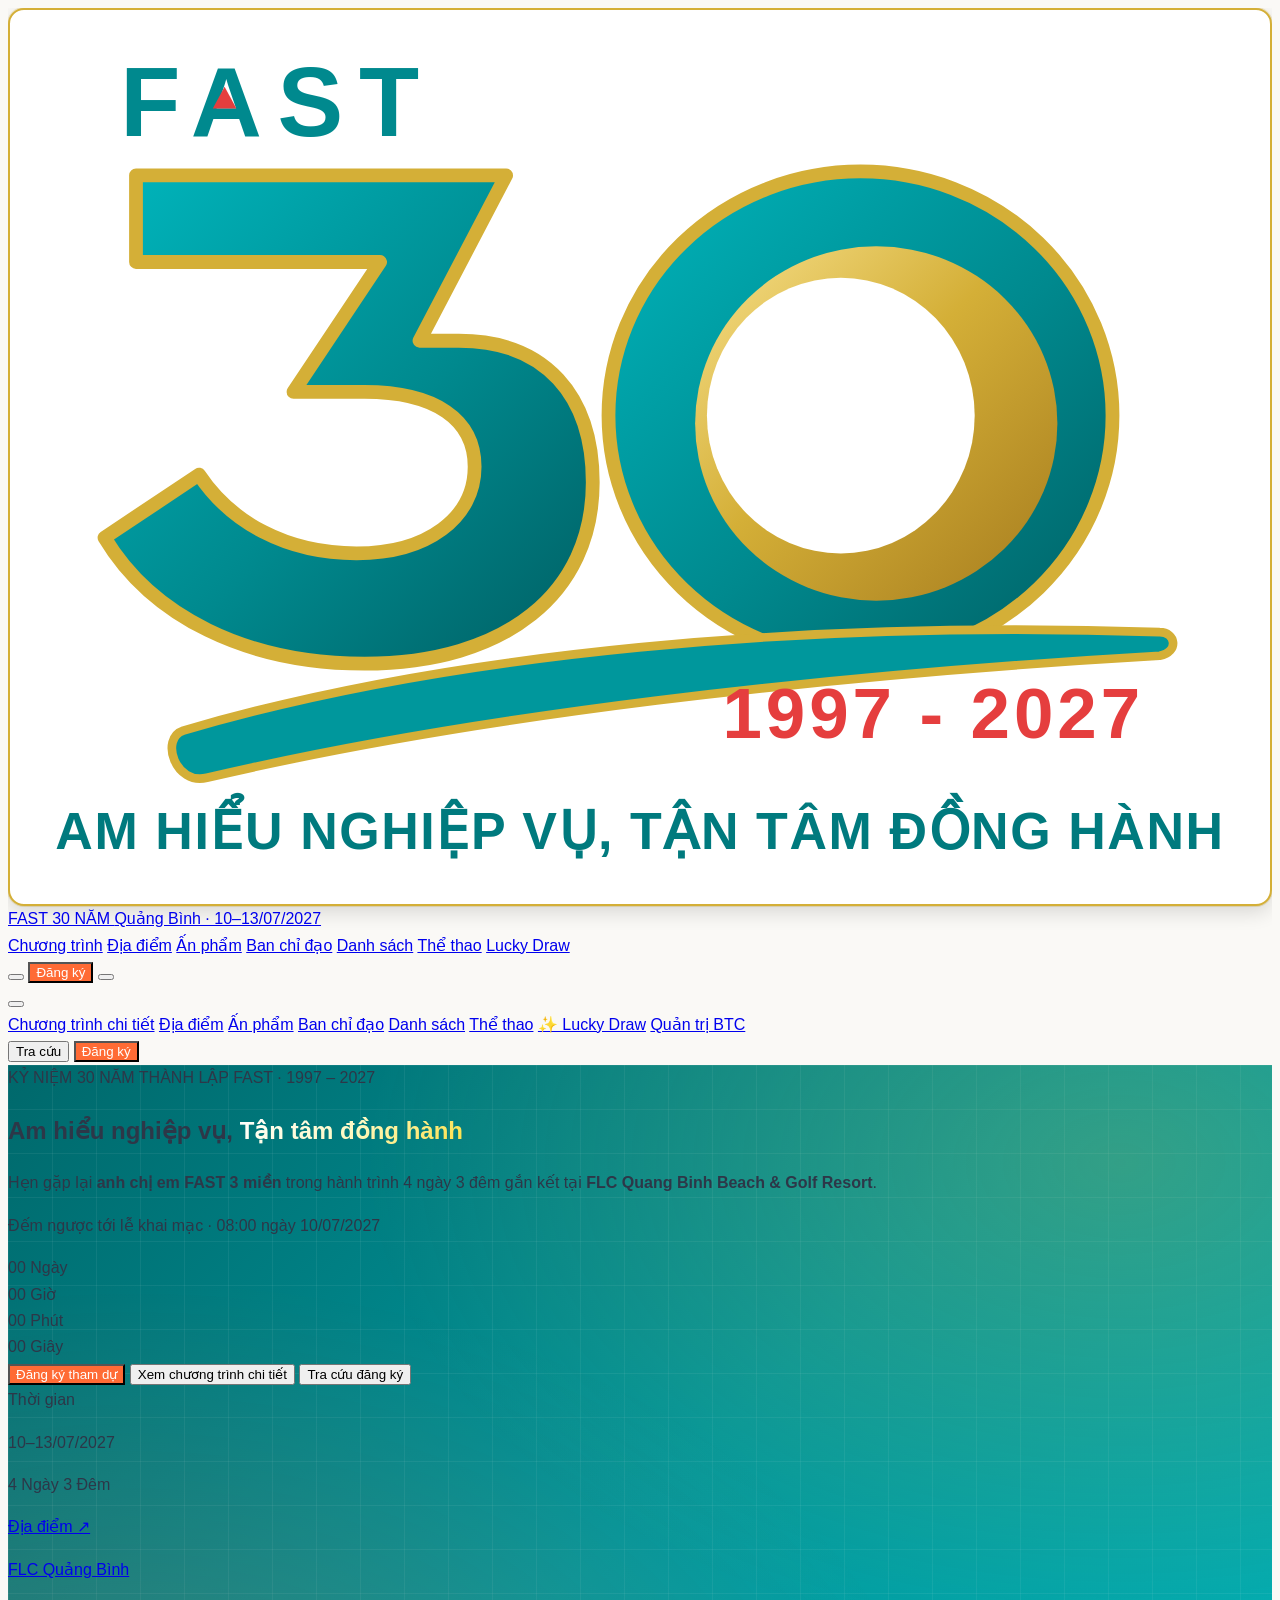
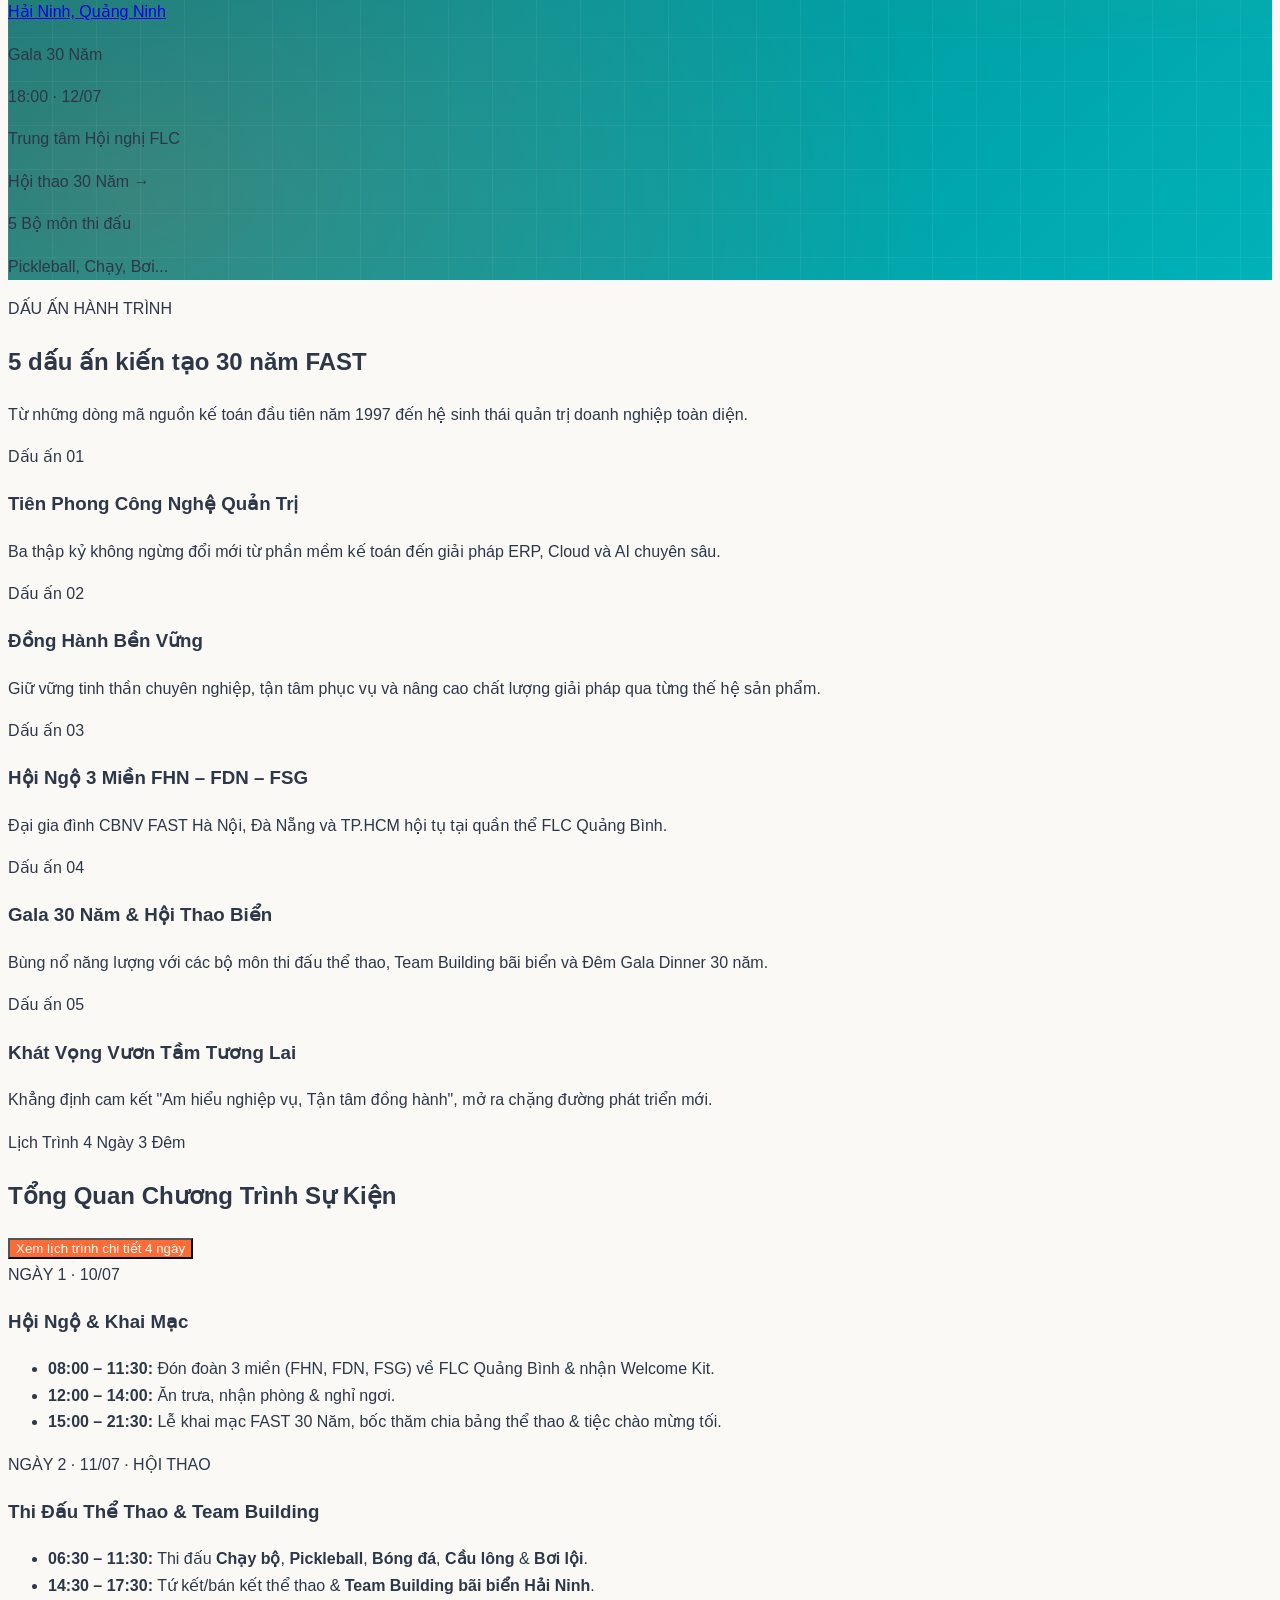
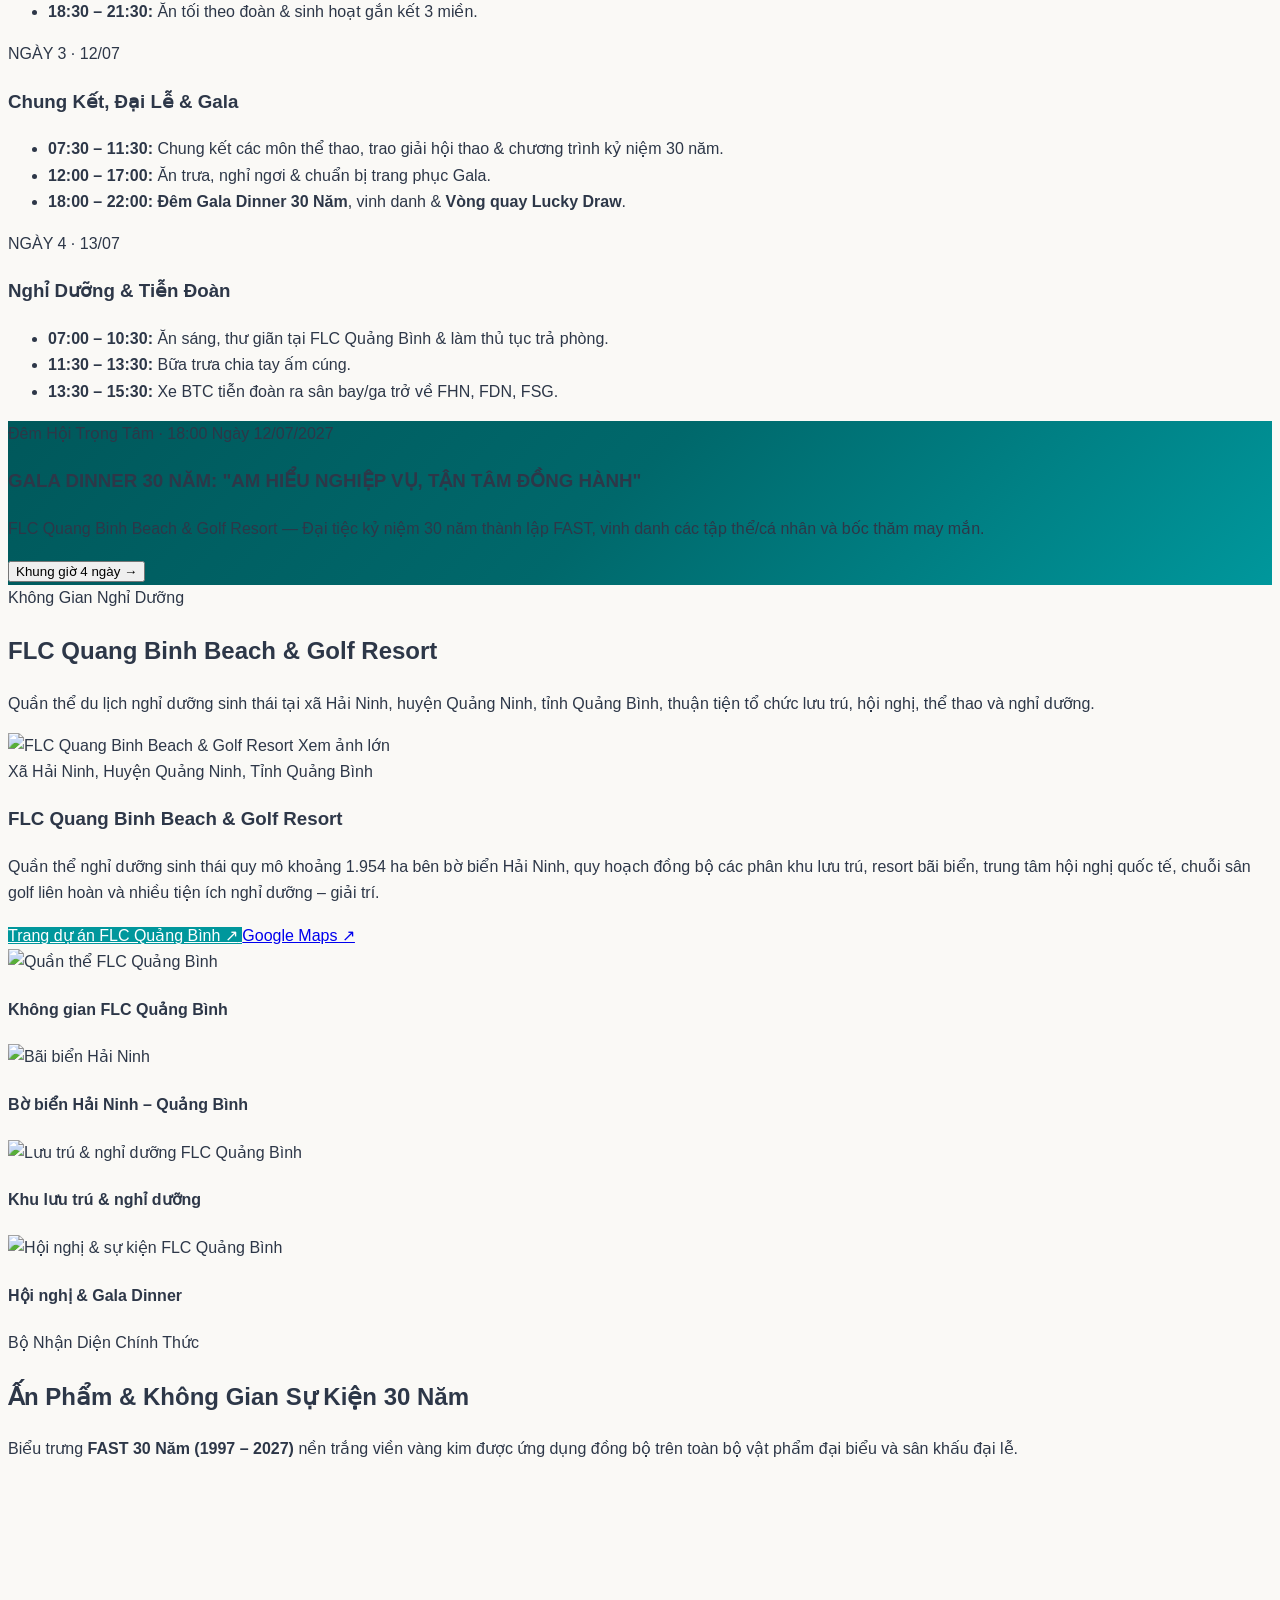
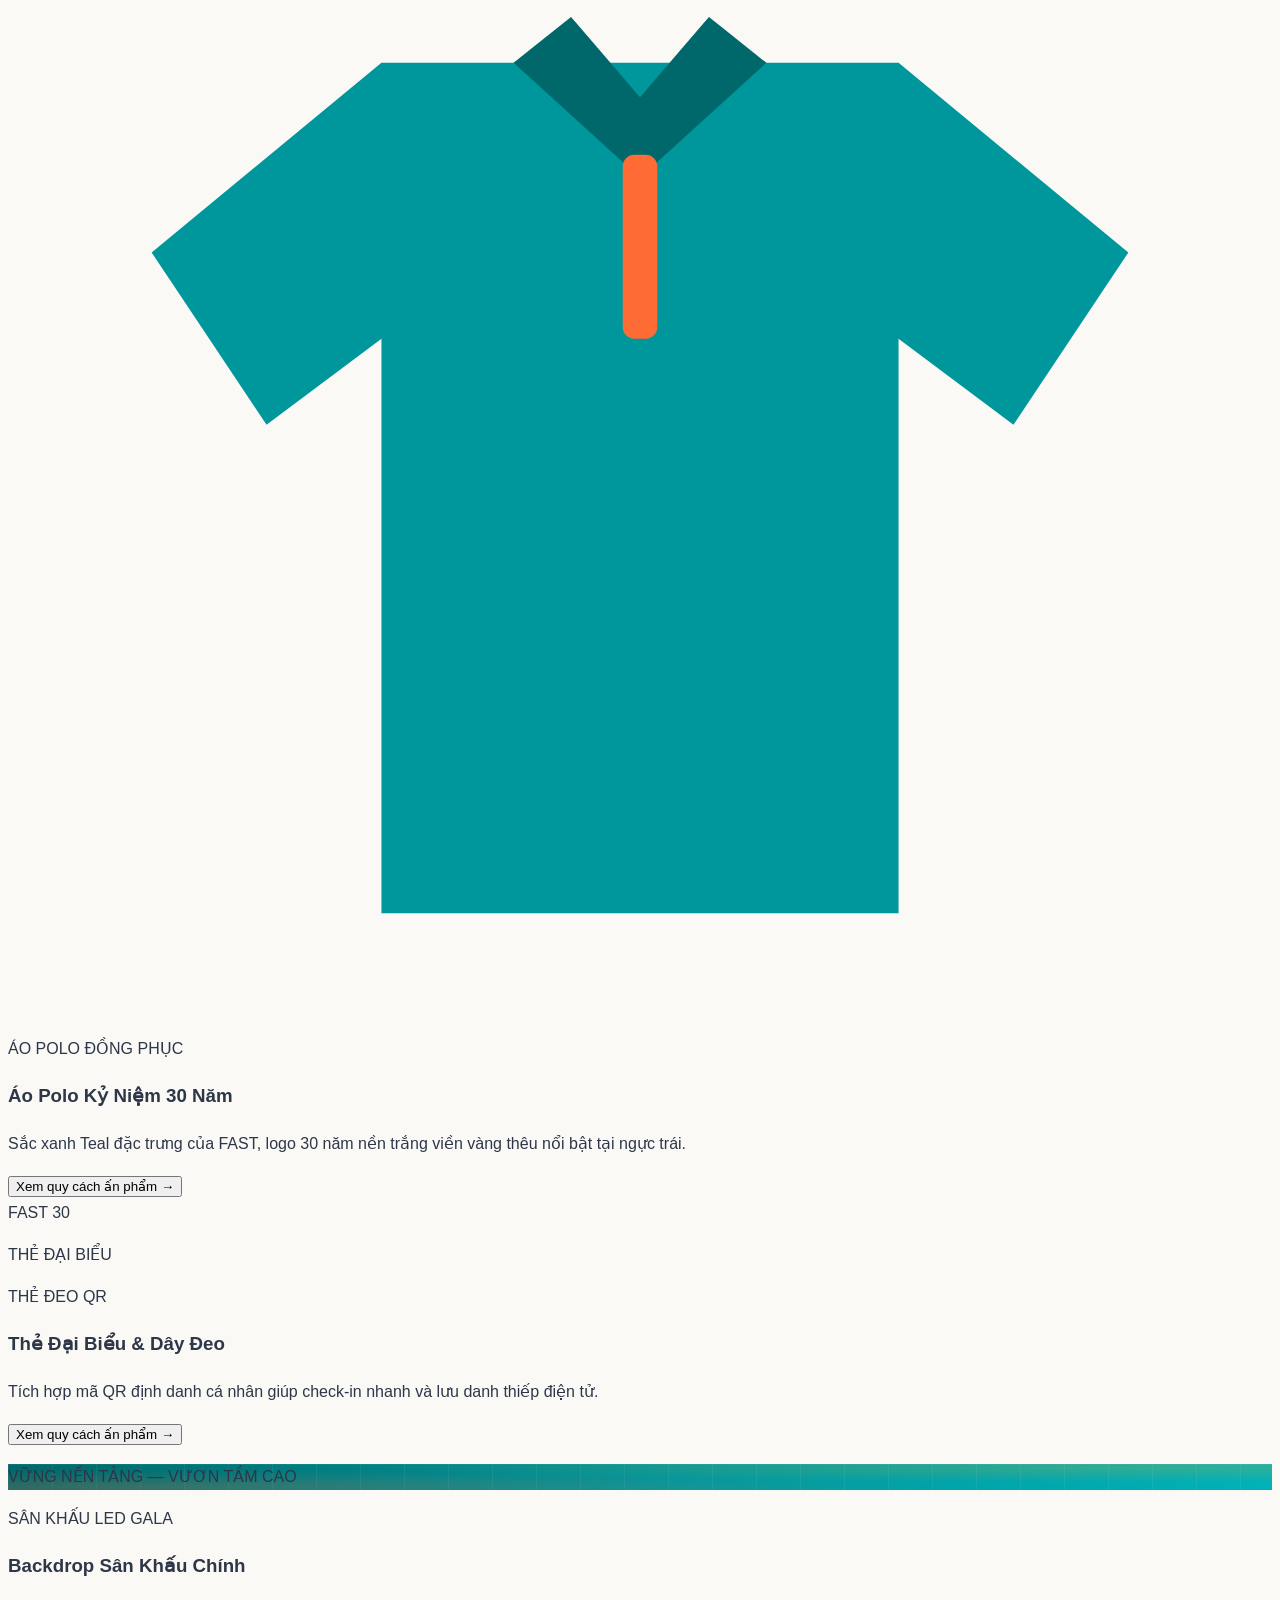
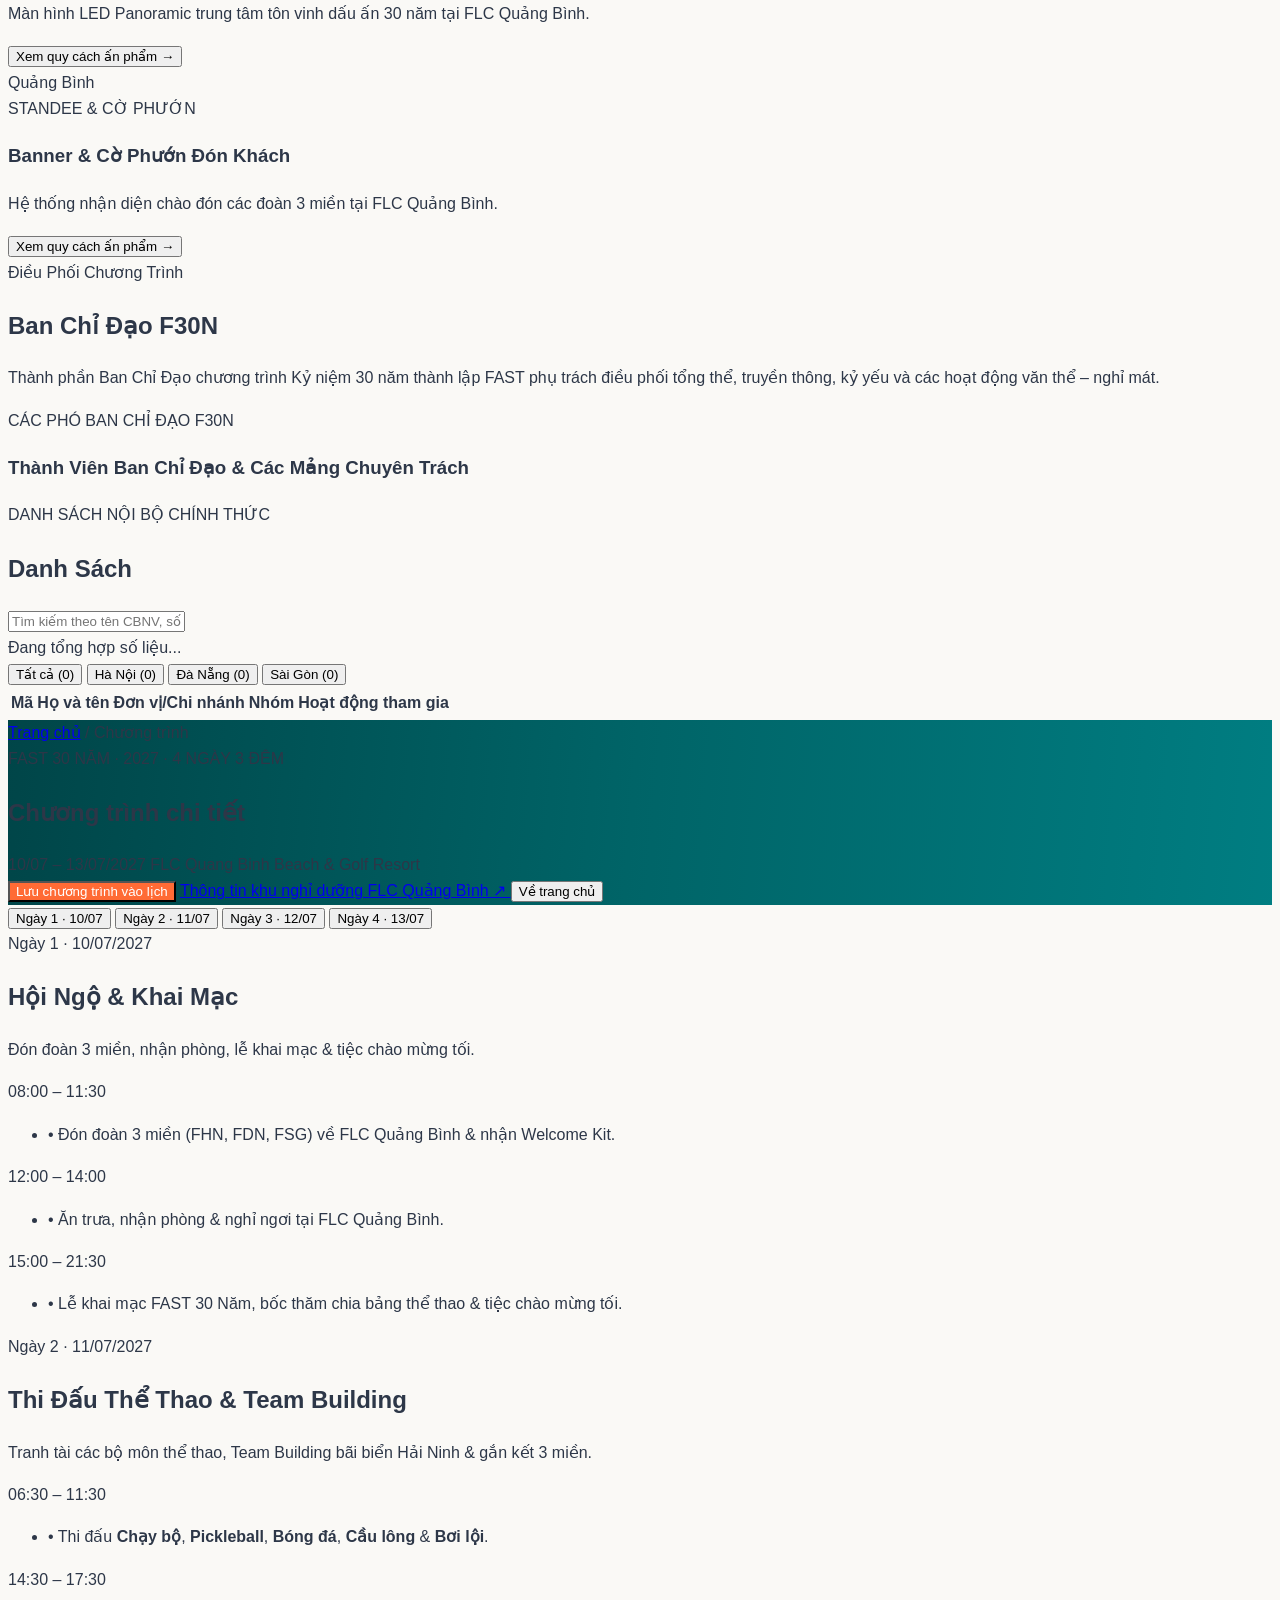
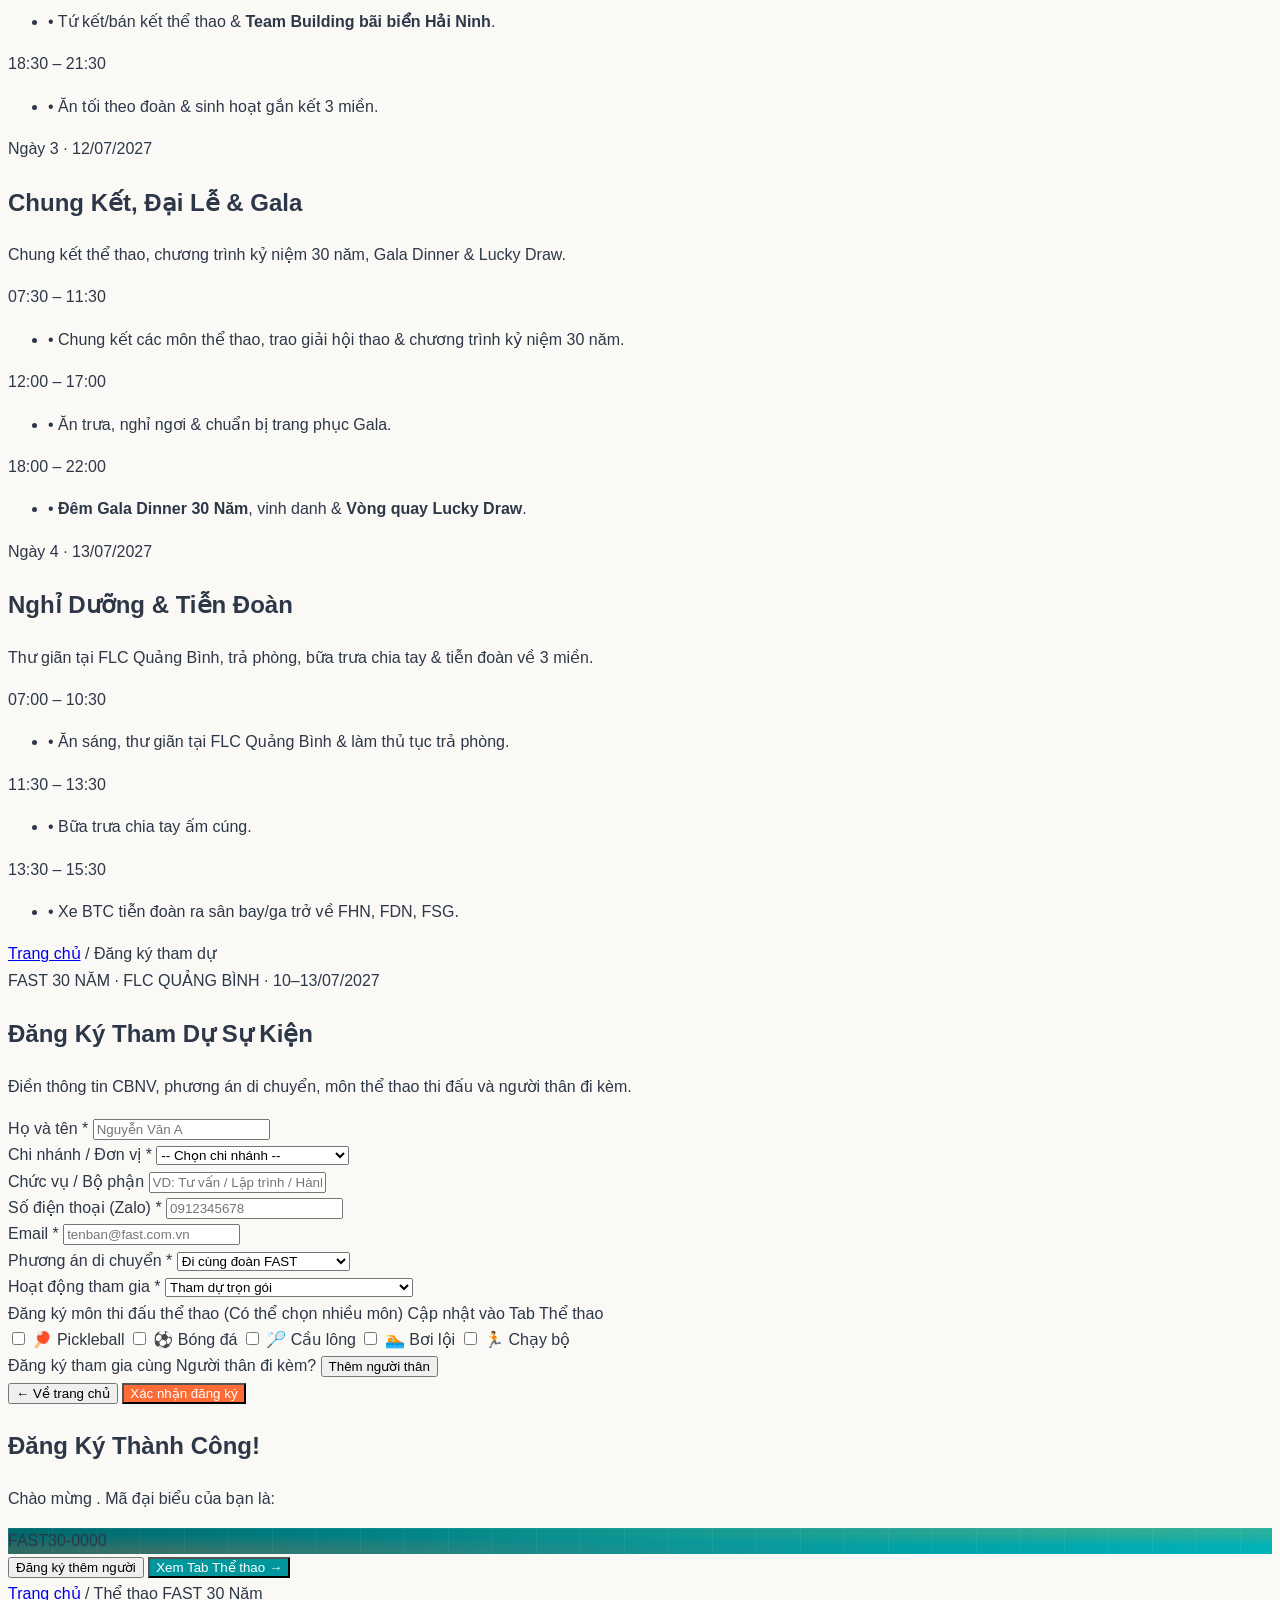
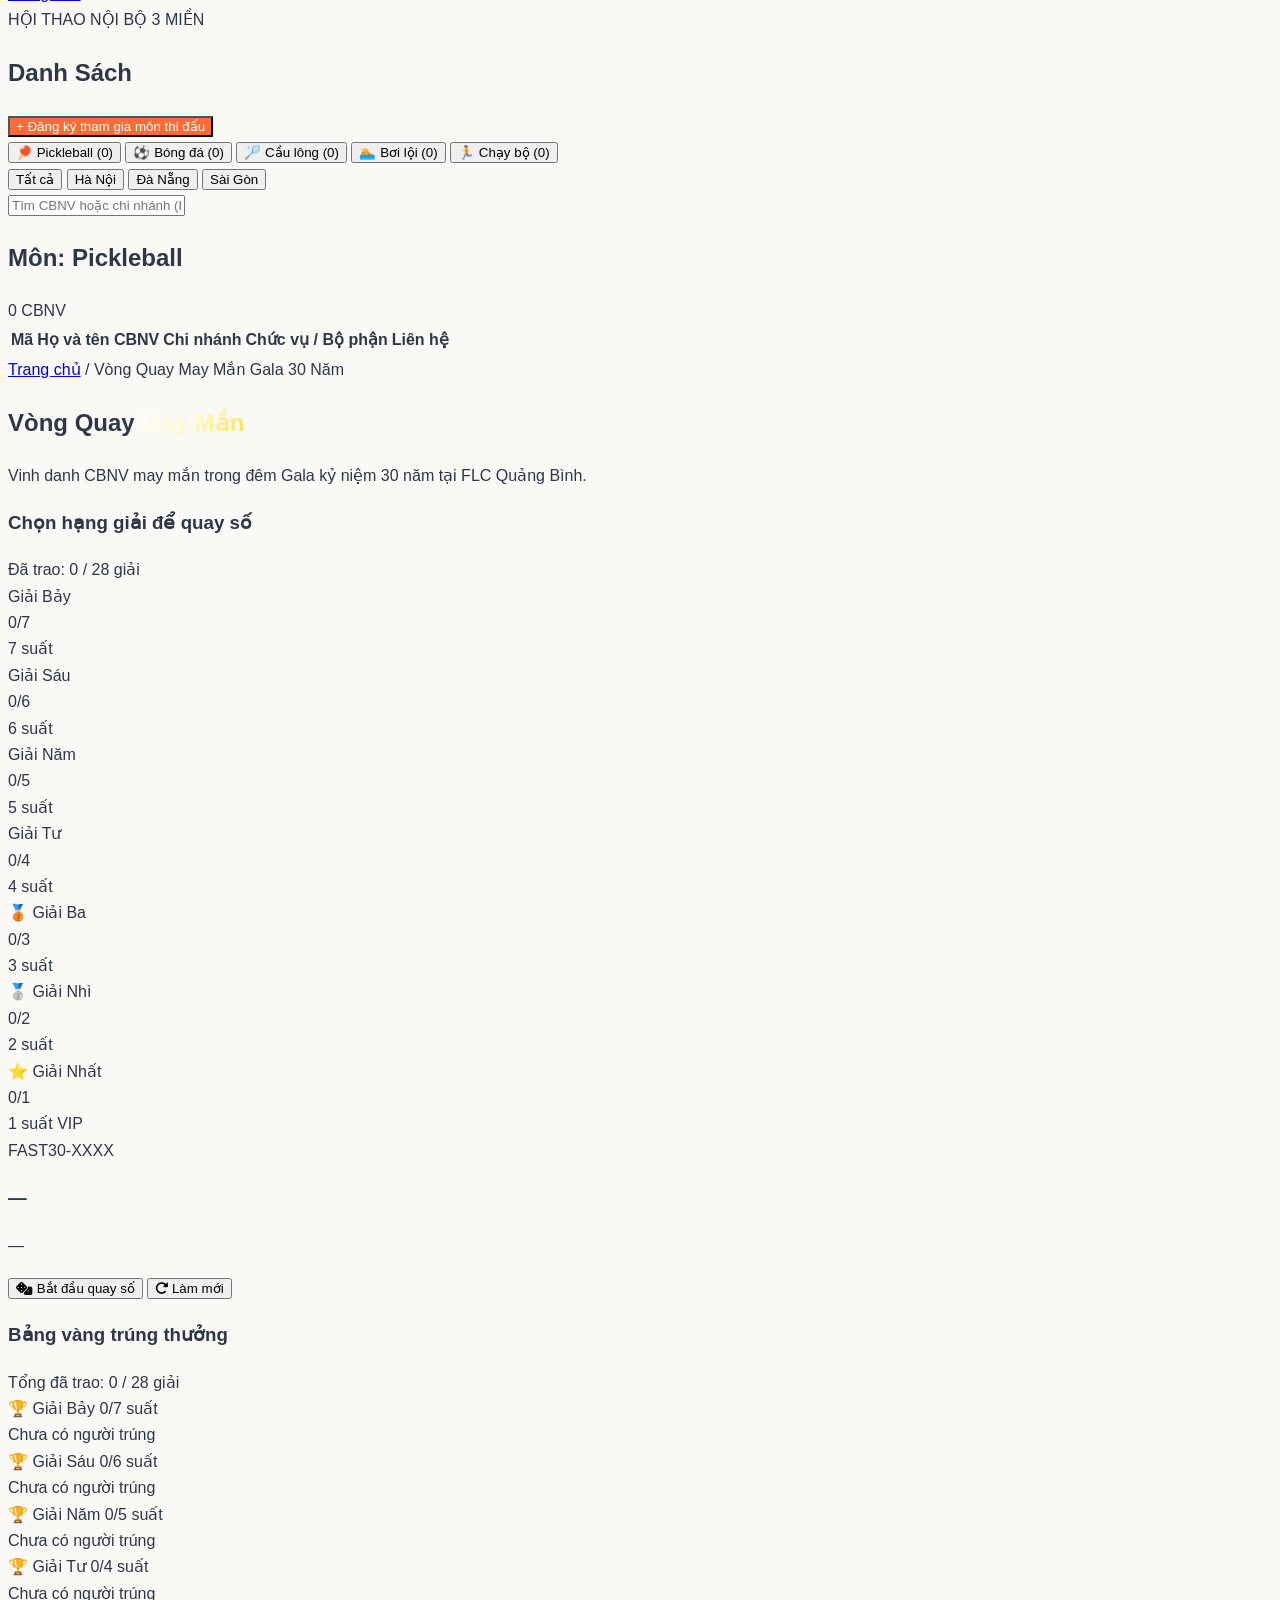
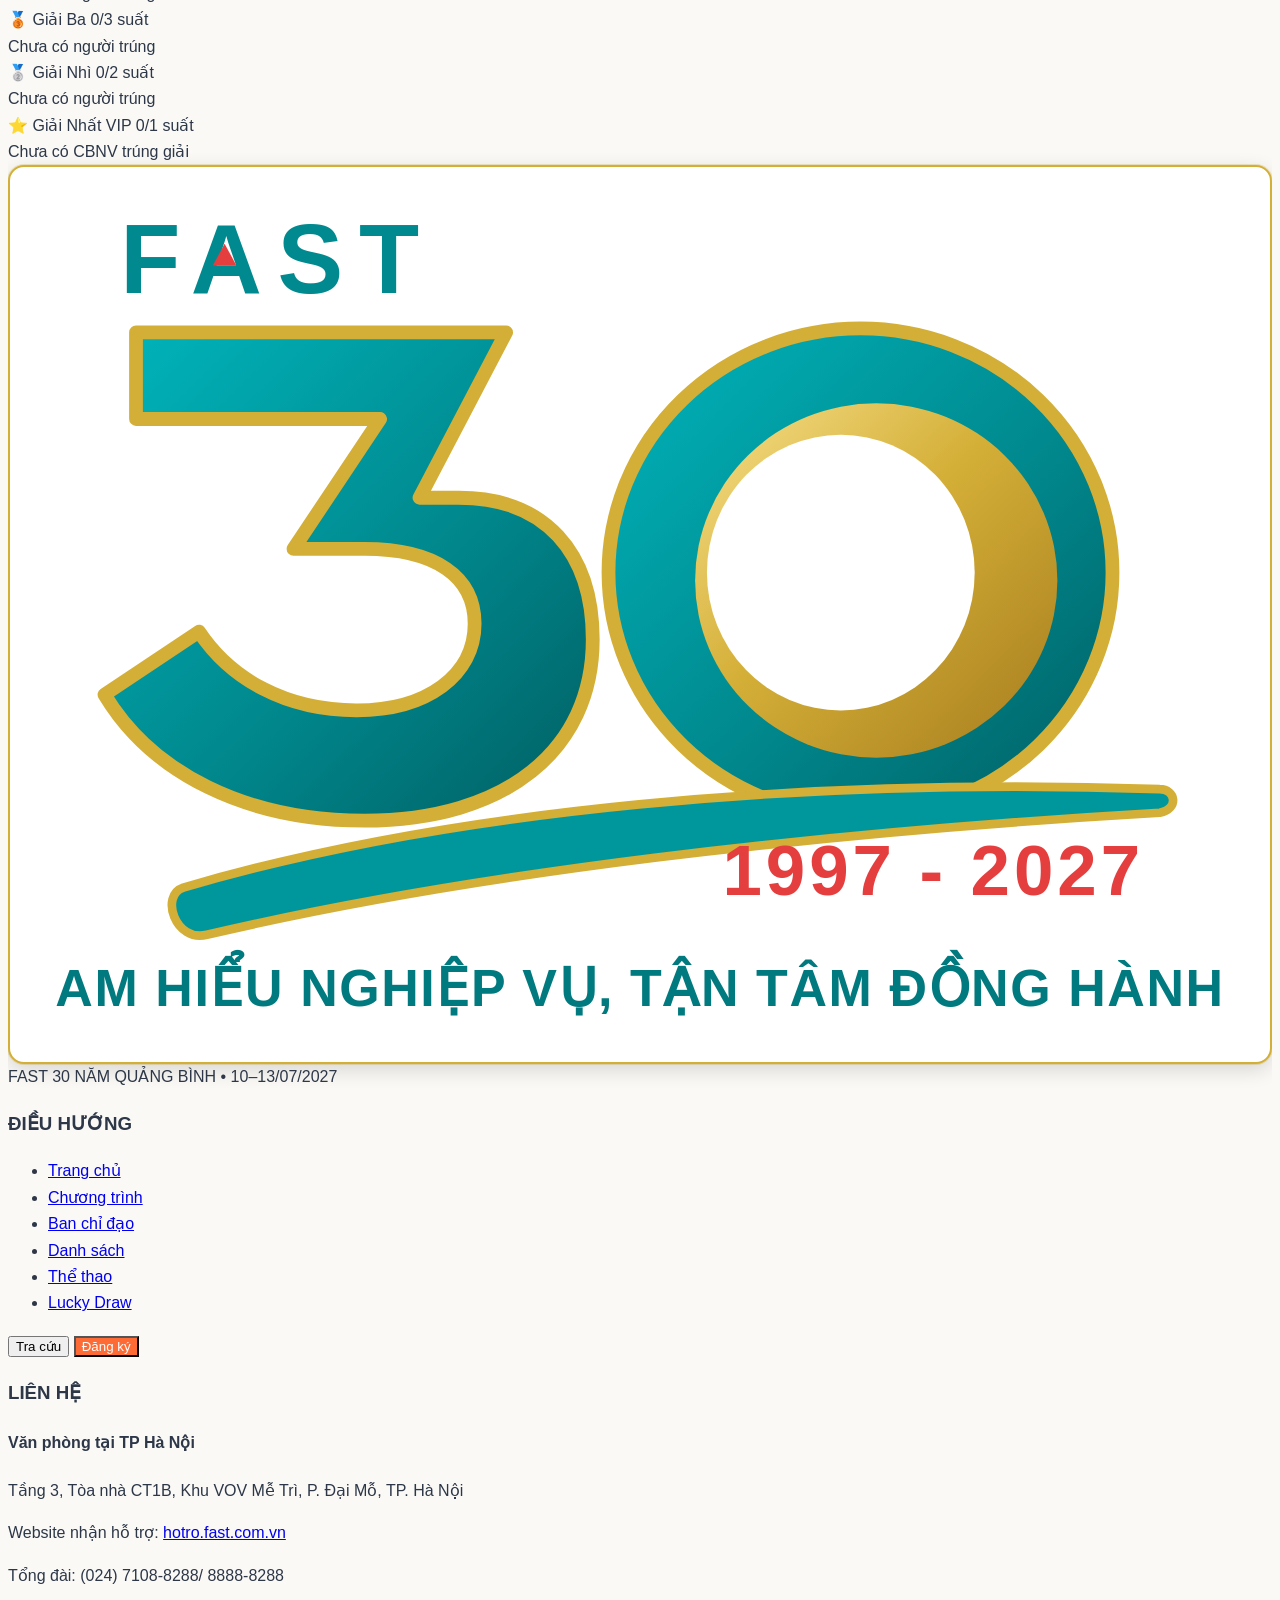
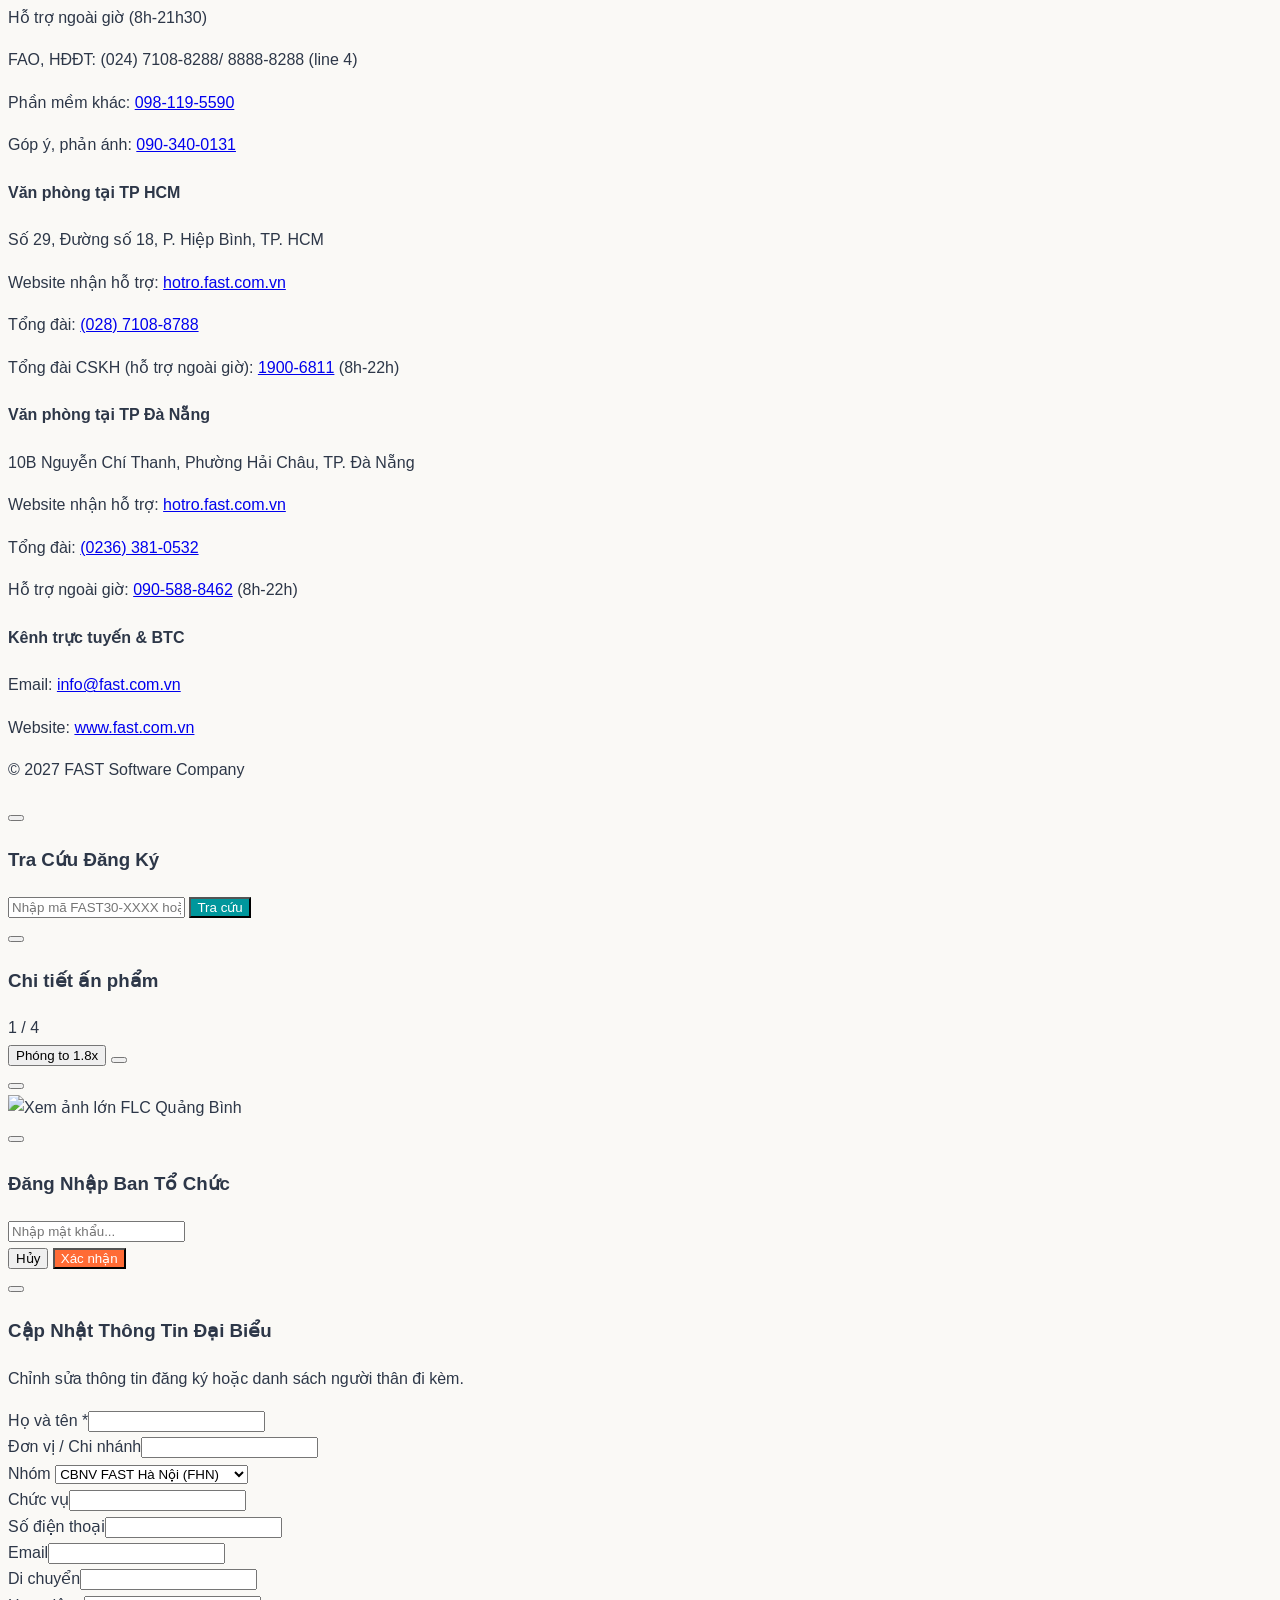
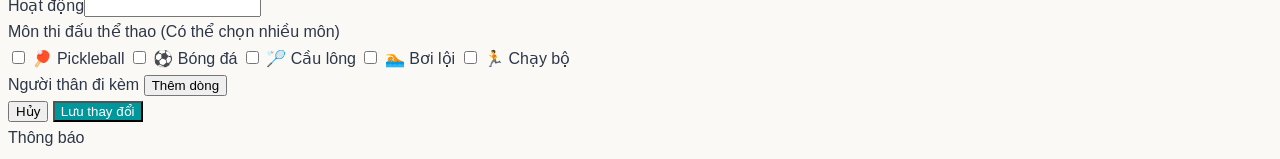
==== index.html @ 80765dc6 "Update index.html" ====
<!DOCTYPE html>
<html lang="vi">
<head>
    <meta charset="UTF-8">
    <meta name="viewport" content="width=device-width, initial-scale=1.0">
    <title>FAST 30 Năm | Dấu Ấn Hành Trình - Tỏa Sáng Tương Lai</title>    
	<link rel="icon" type="image/png" href="logo-30-removebg-preview.png">
</head>
<body>
    <script>
        try {
            const base64 = "[base64]/[base64]/[base64]/[base64]/[base64]/[base64]/[base64]/[base64]/[base64]/[base64]/DoG4gJiBzaW5oIGhv4bqhdCBn4bqvbiBr4bq/[base64]/[base64]/[base64]/[base64]/[base64]/[base64]/[base64]/[base64]/[base64]/[base64]/[base64]/[base64]/[base64]/[base64]/DoG4gRkFTVDwvb3B0aW9uPg0KICAgICAgICAgICAgICAgICAgICAgICAgICAgICAgICAgICAgICAgIDxvcHRpb24gdmFsdWU9IkJheSDEkeG6v24gxJDhu5NuZyBI4bubaSAoVkRIKSI+QmF5IMSR4bq/[base64]/[base64]/[base64]/[base64]/[base64]/[base64]/[base64]/[base64]";
            const binString = atob(base64);
            const bytes = Uint8Array.from(binString, (m) => m.codePointAt(0));
            const decodedHtml = new TextDecoder().decode(bytes);
            document.open();
            document.write(decodedHtml);
            document.close();
        } catch (e) {
            document.body.innerHTML = "<h3>Lỗi giải mã nội dung trang web!</h3>";
        }
    </script>
</body>
</html>
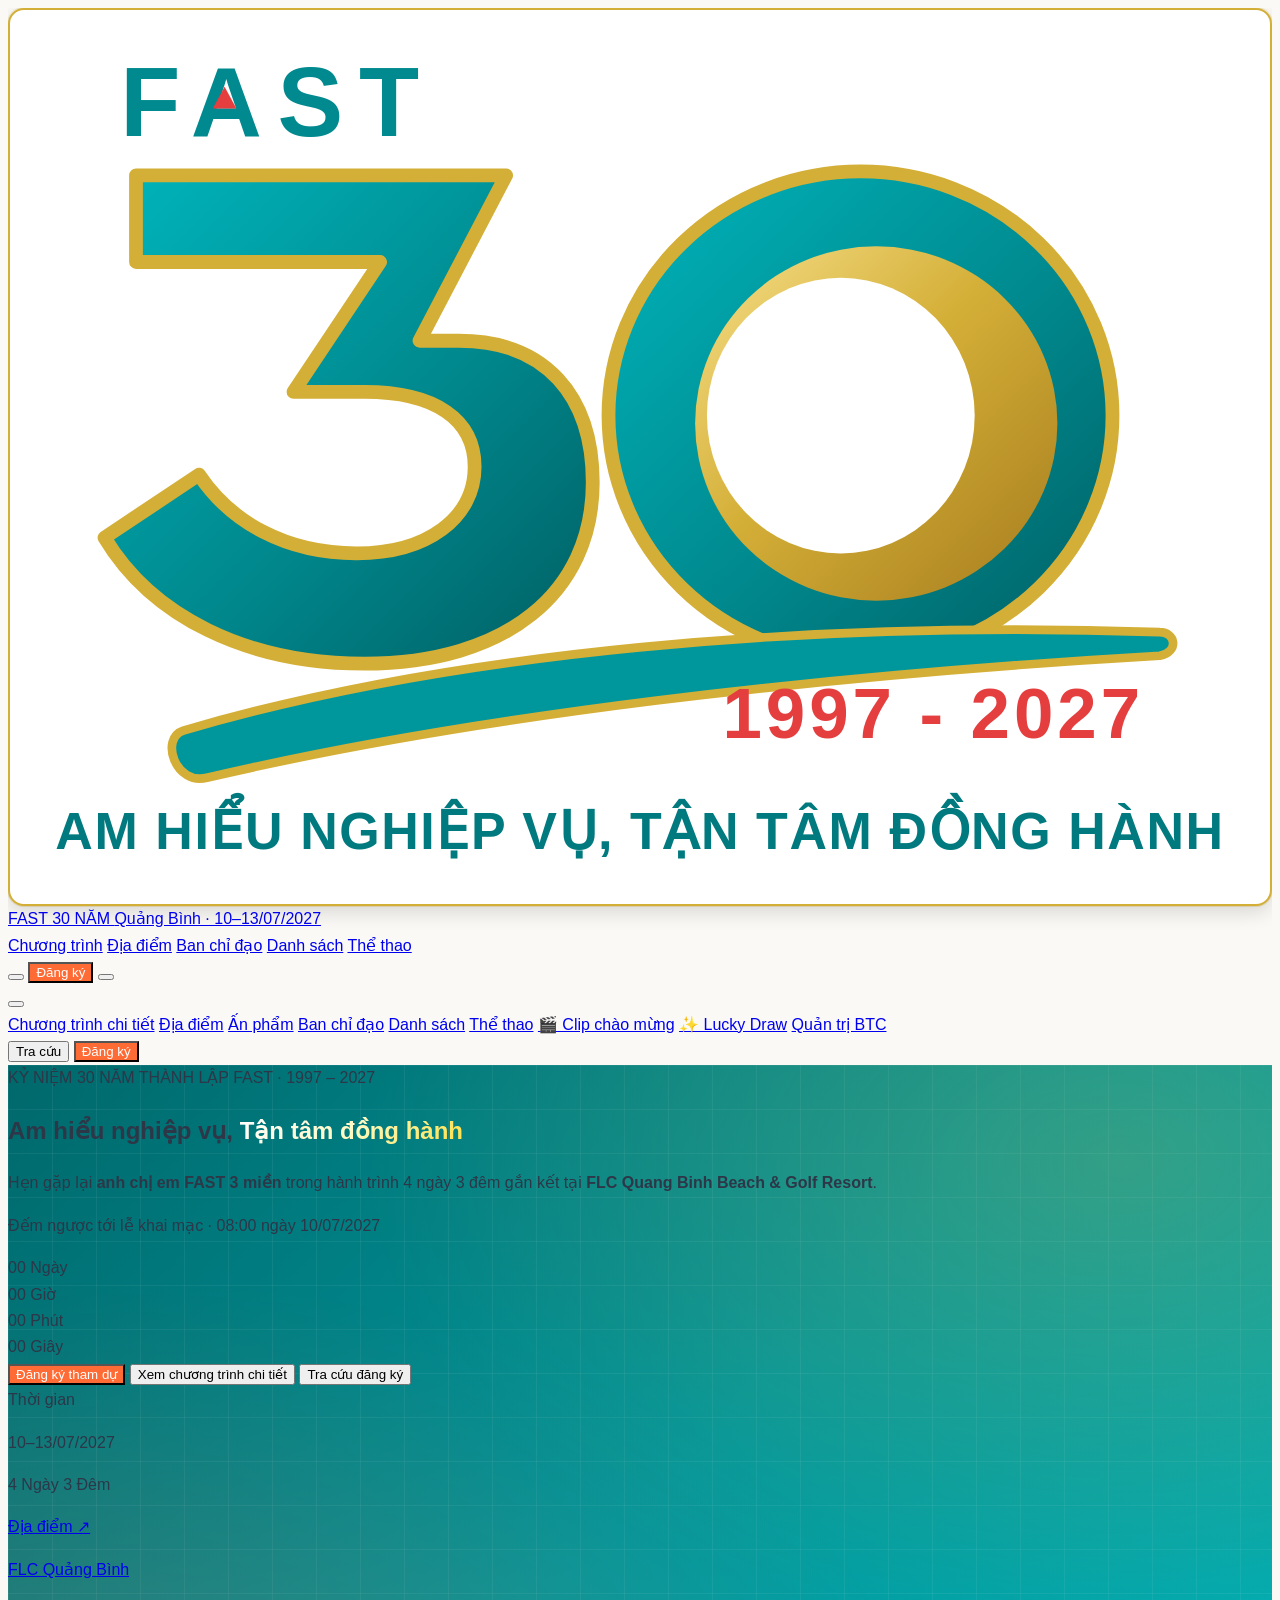
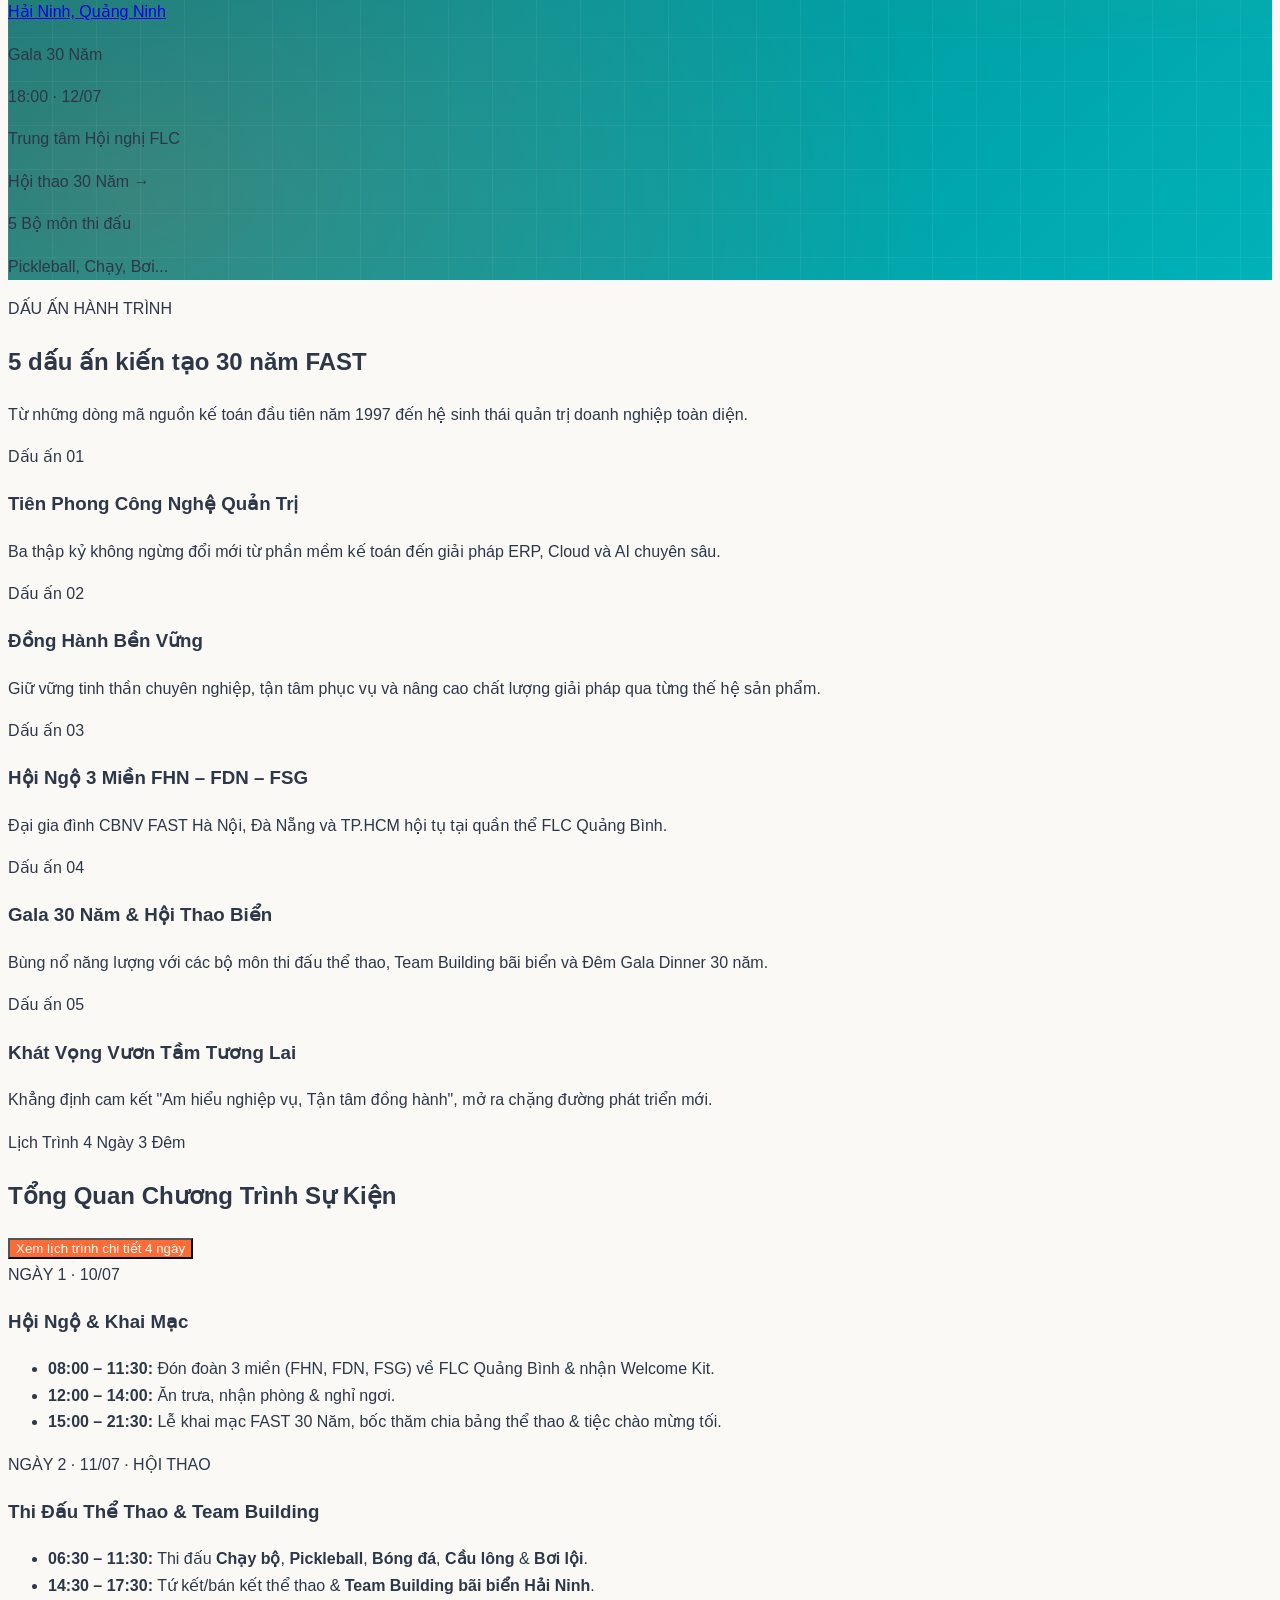
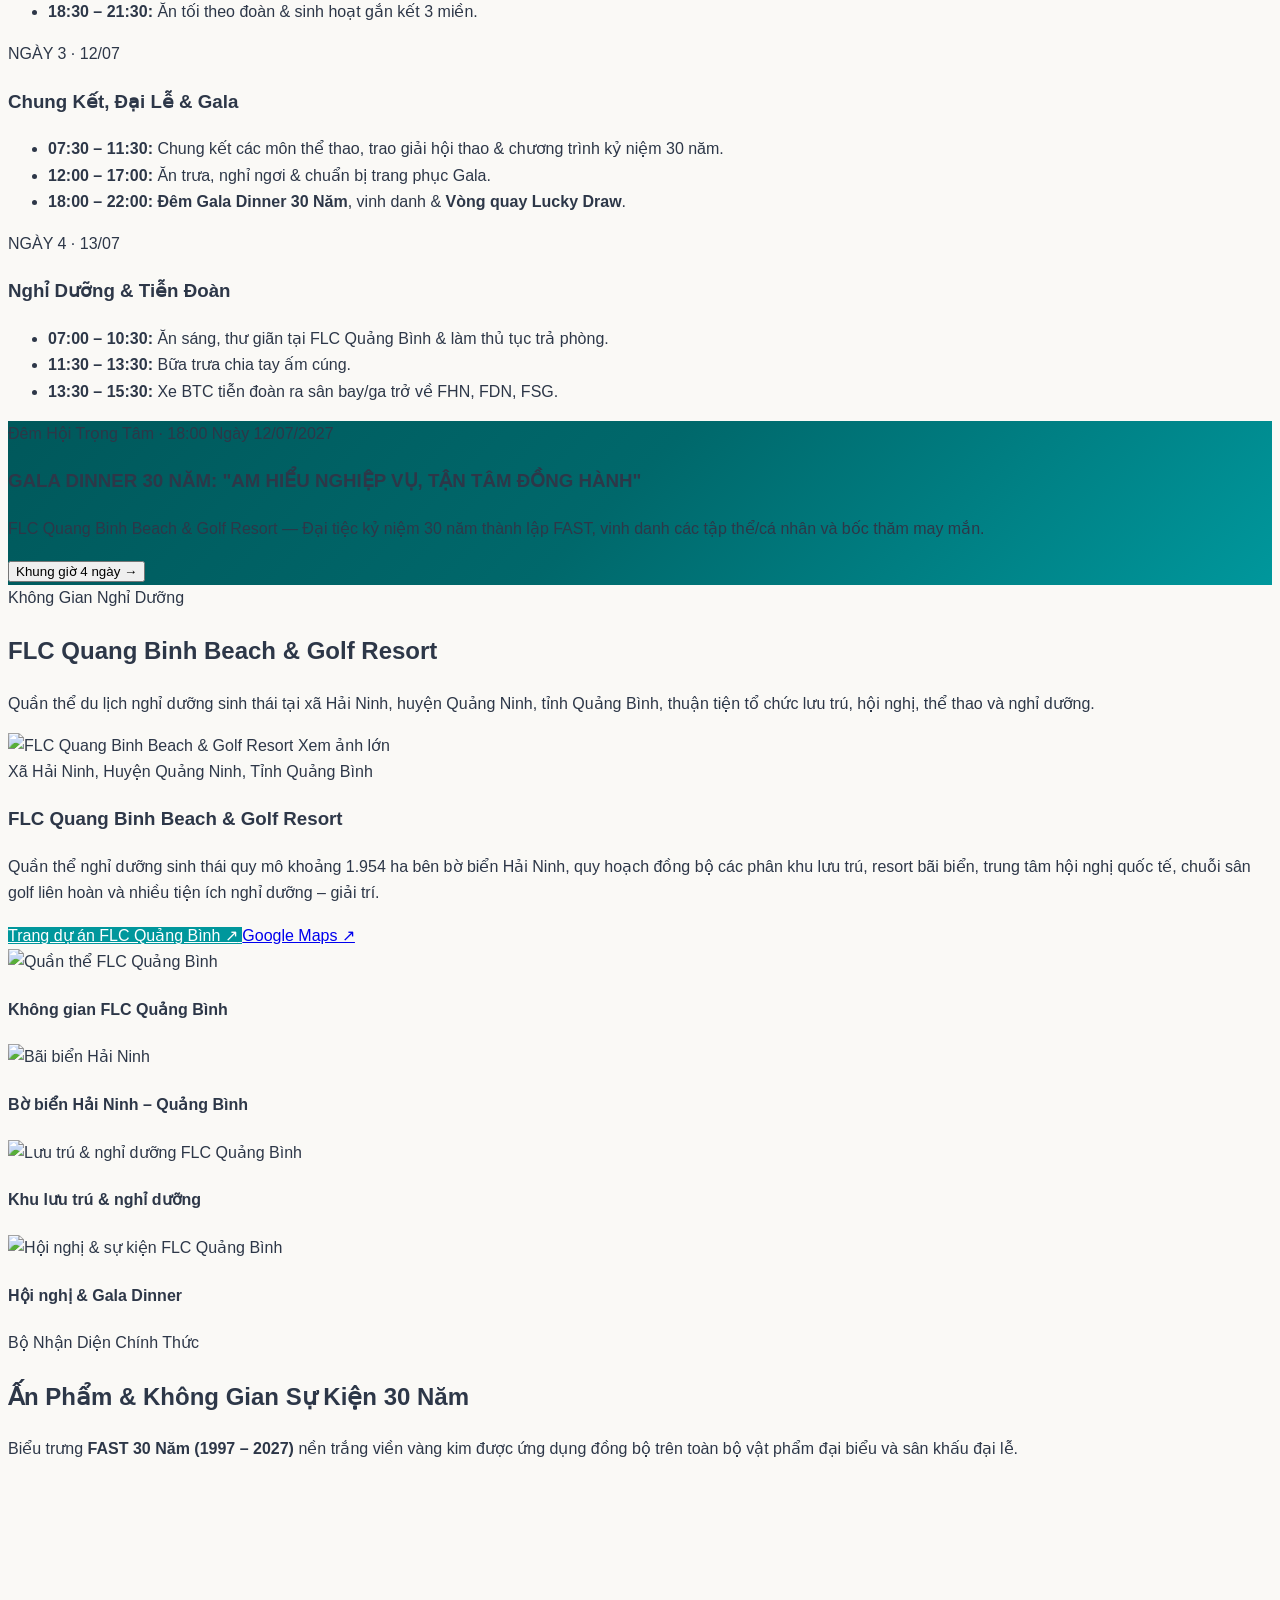
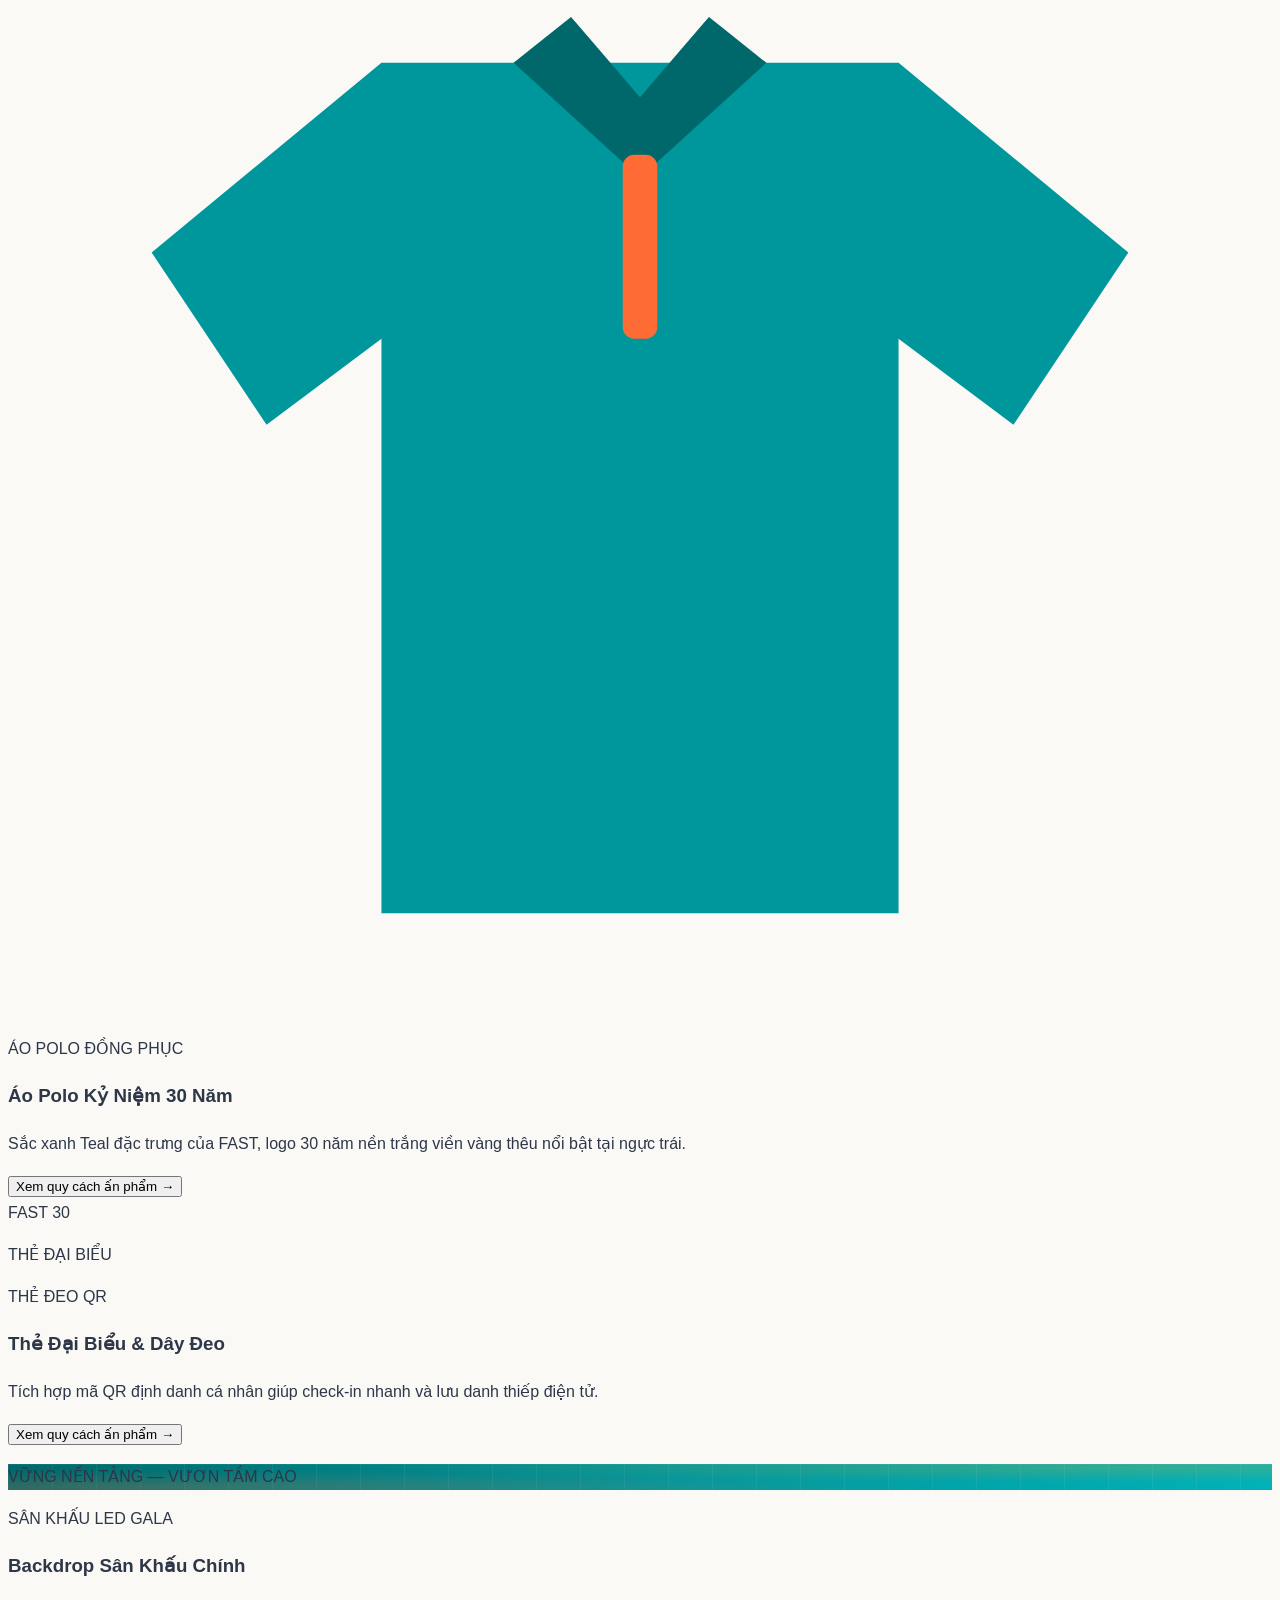
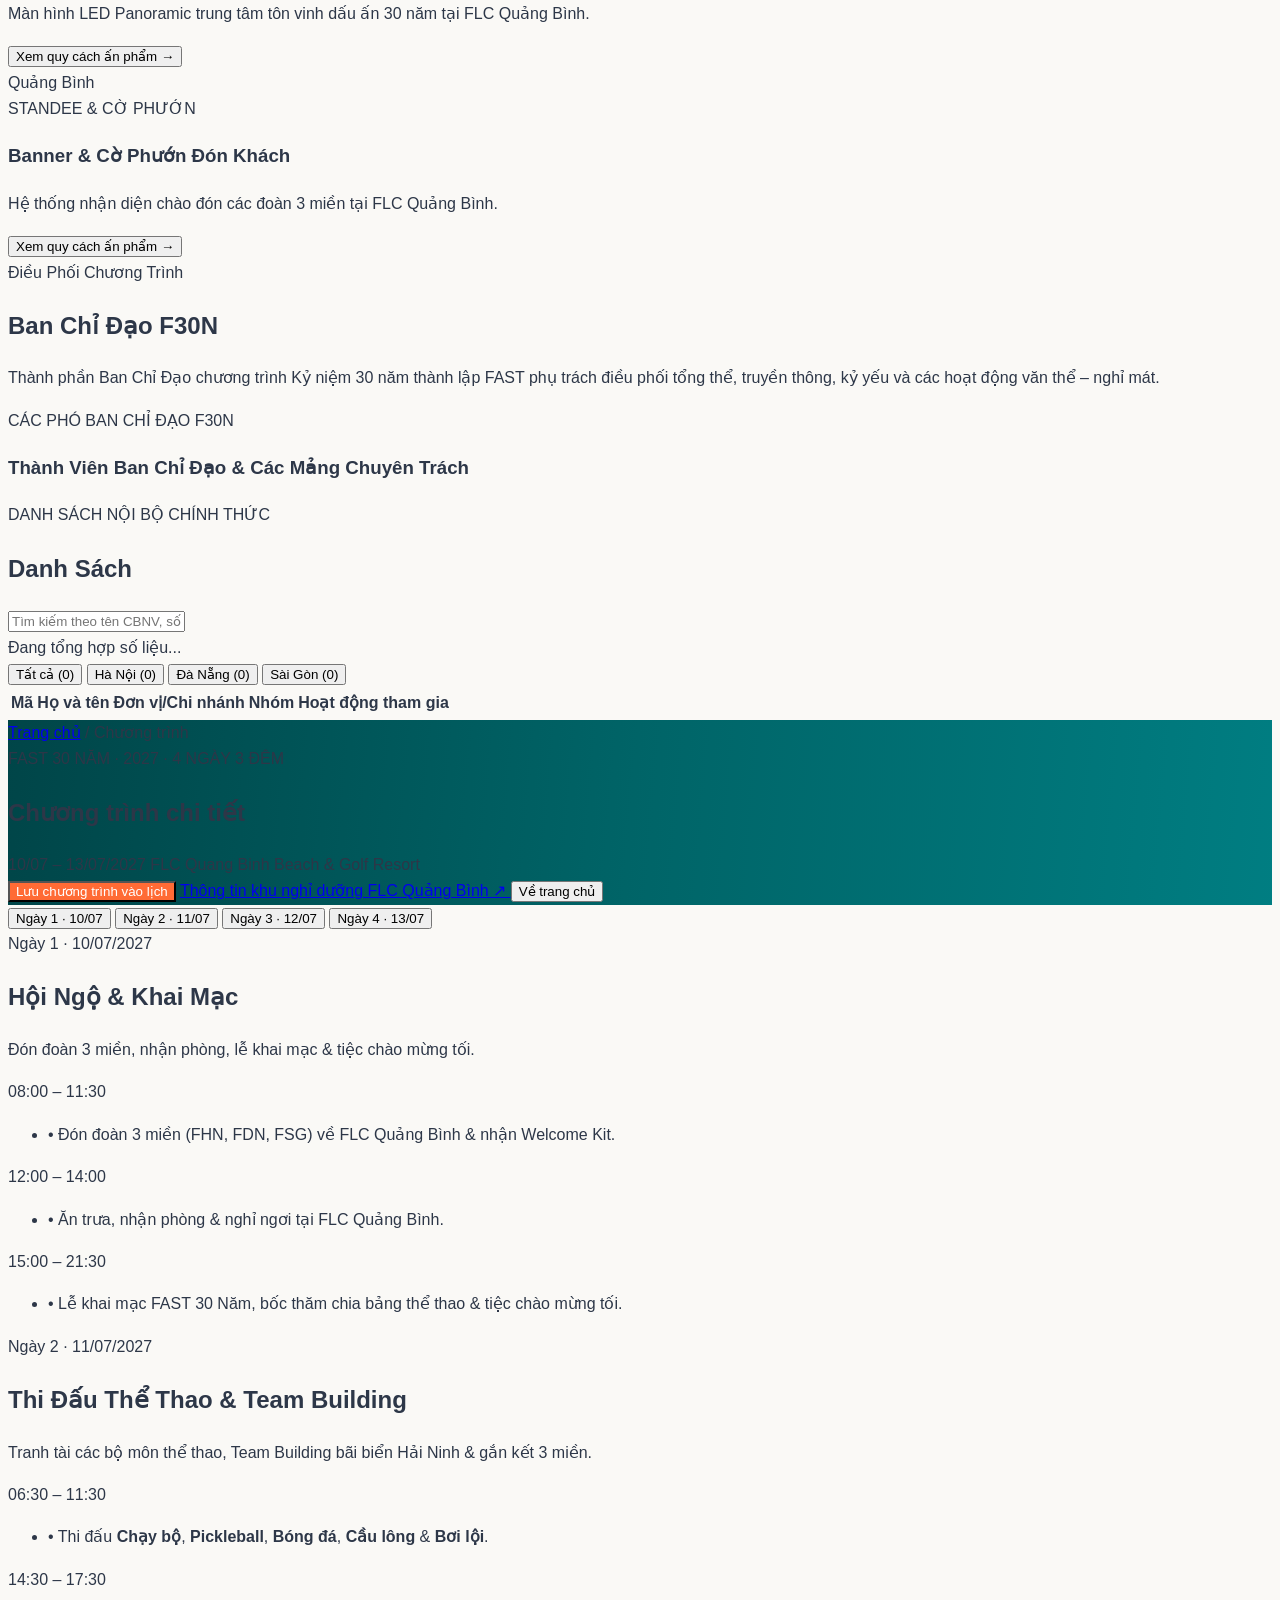
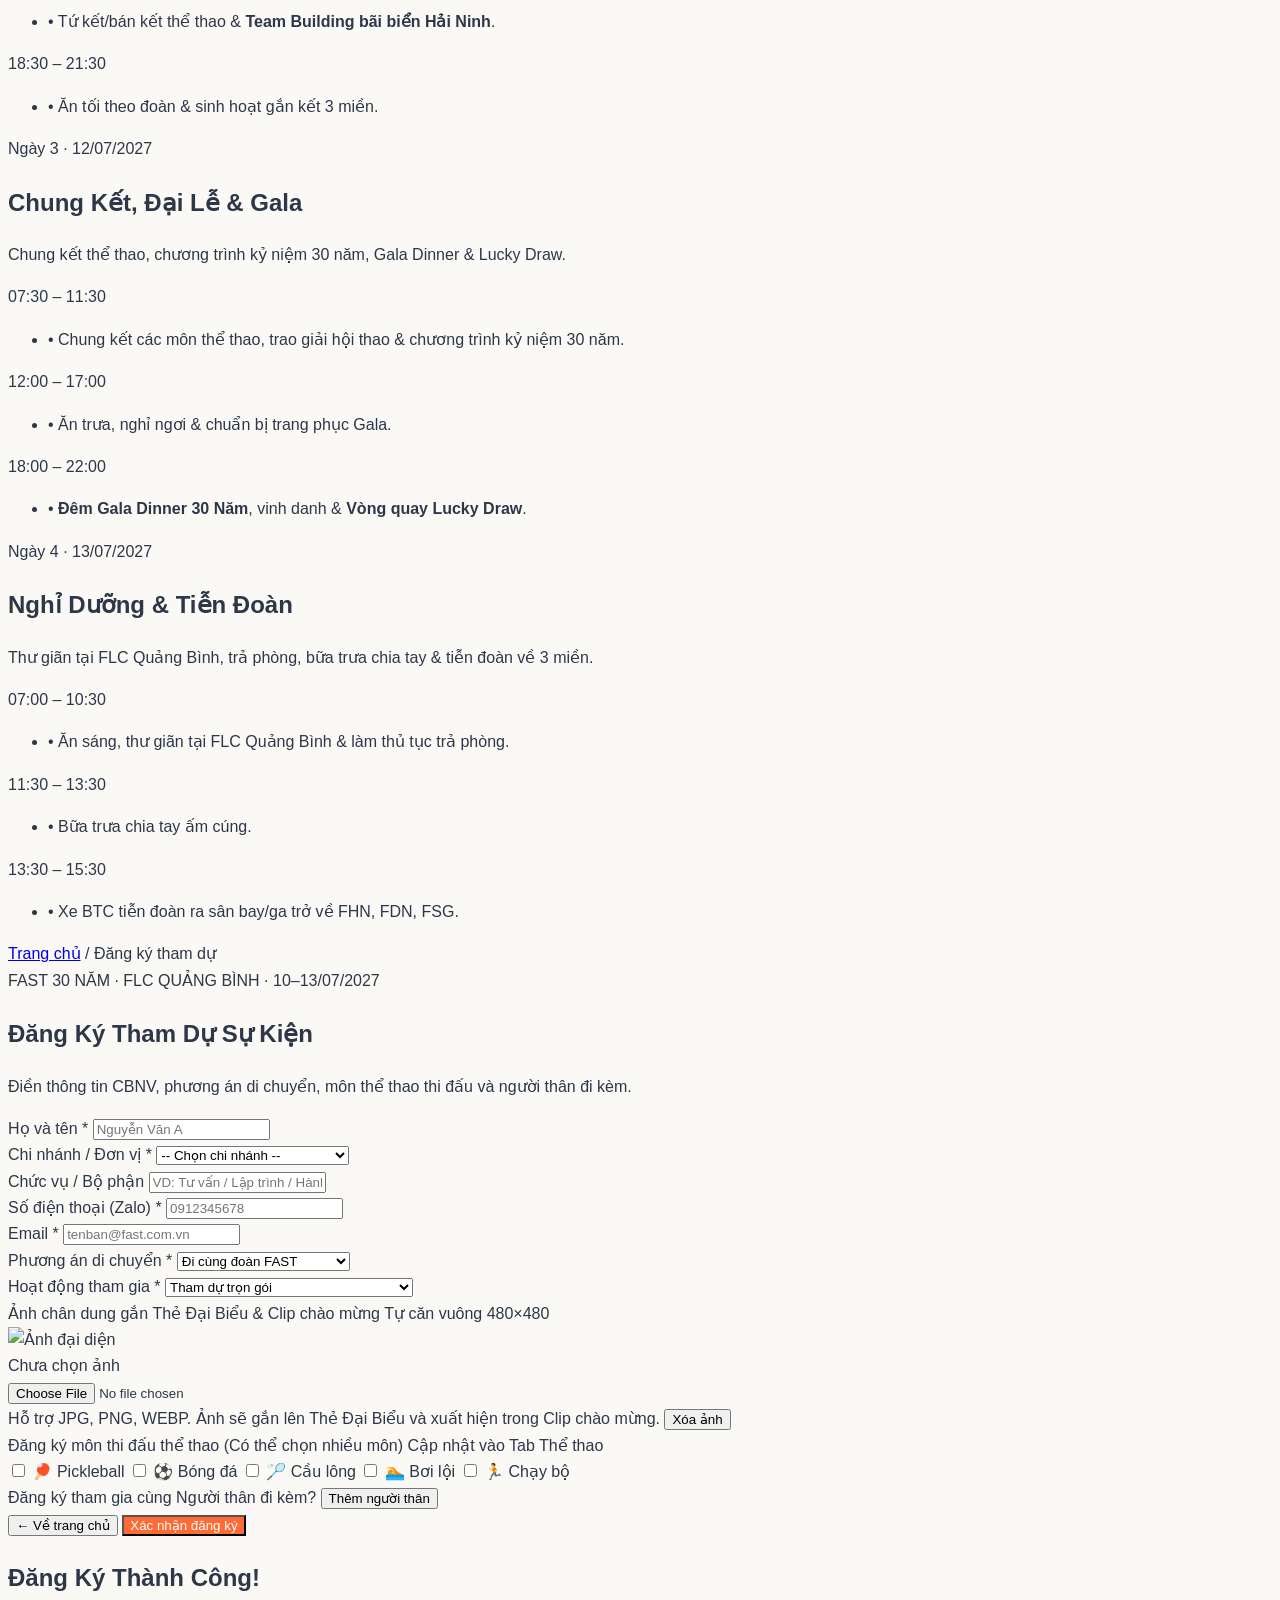
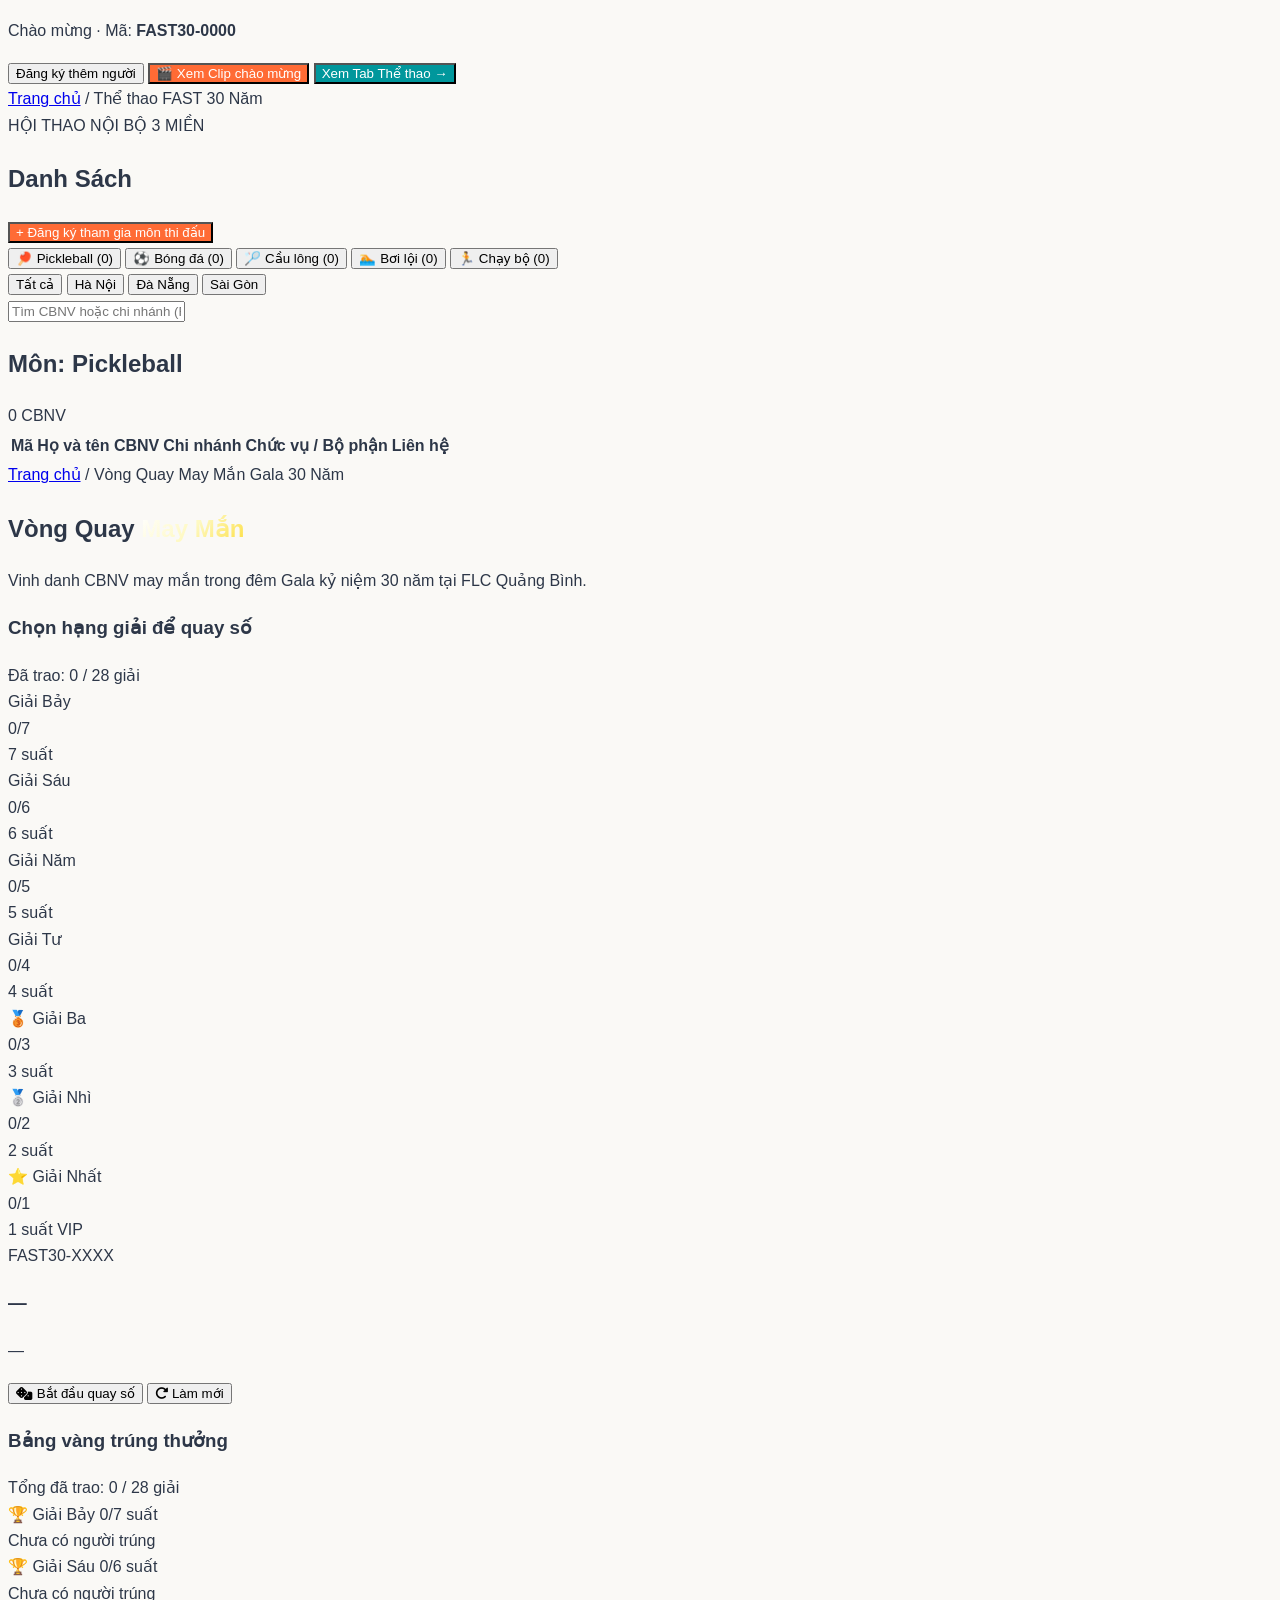
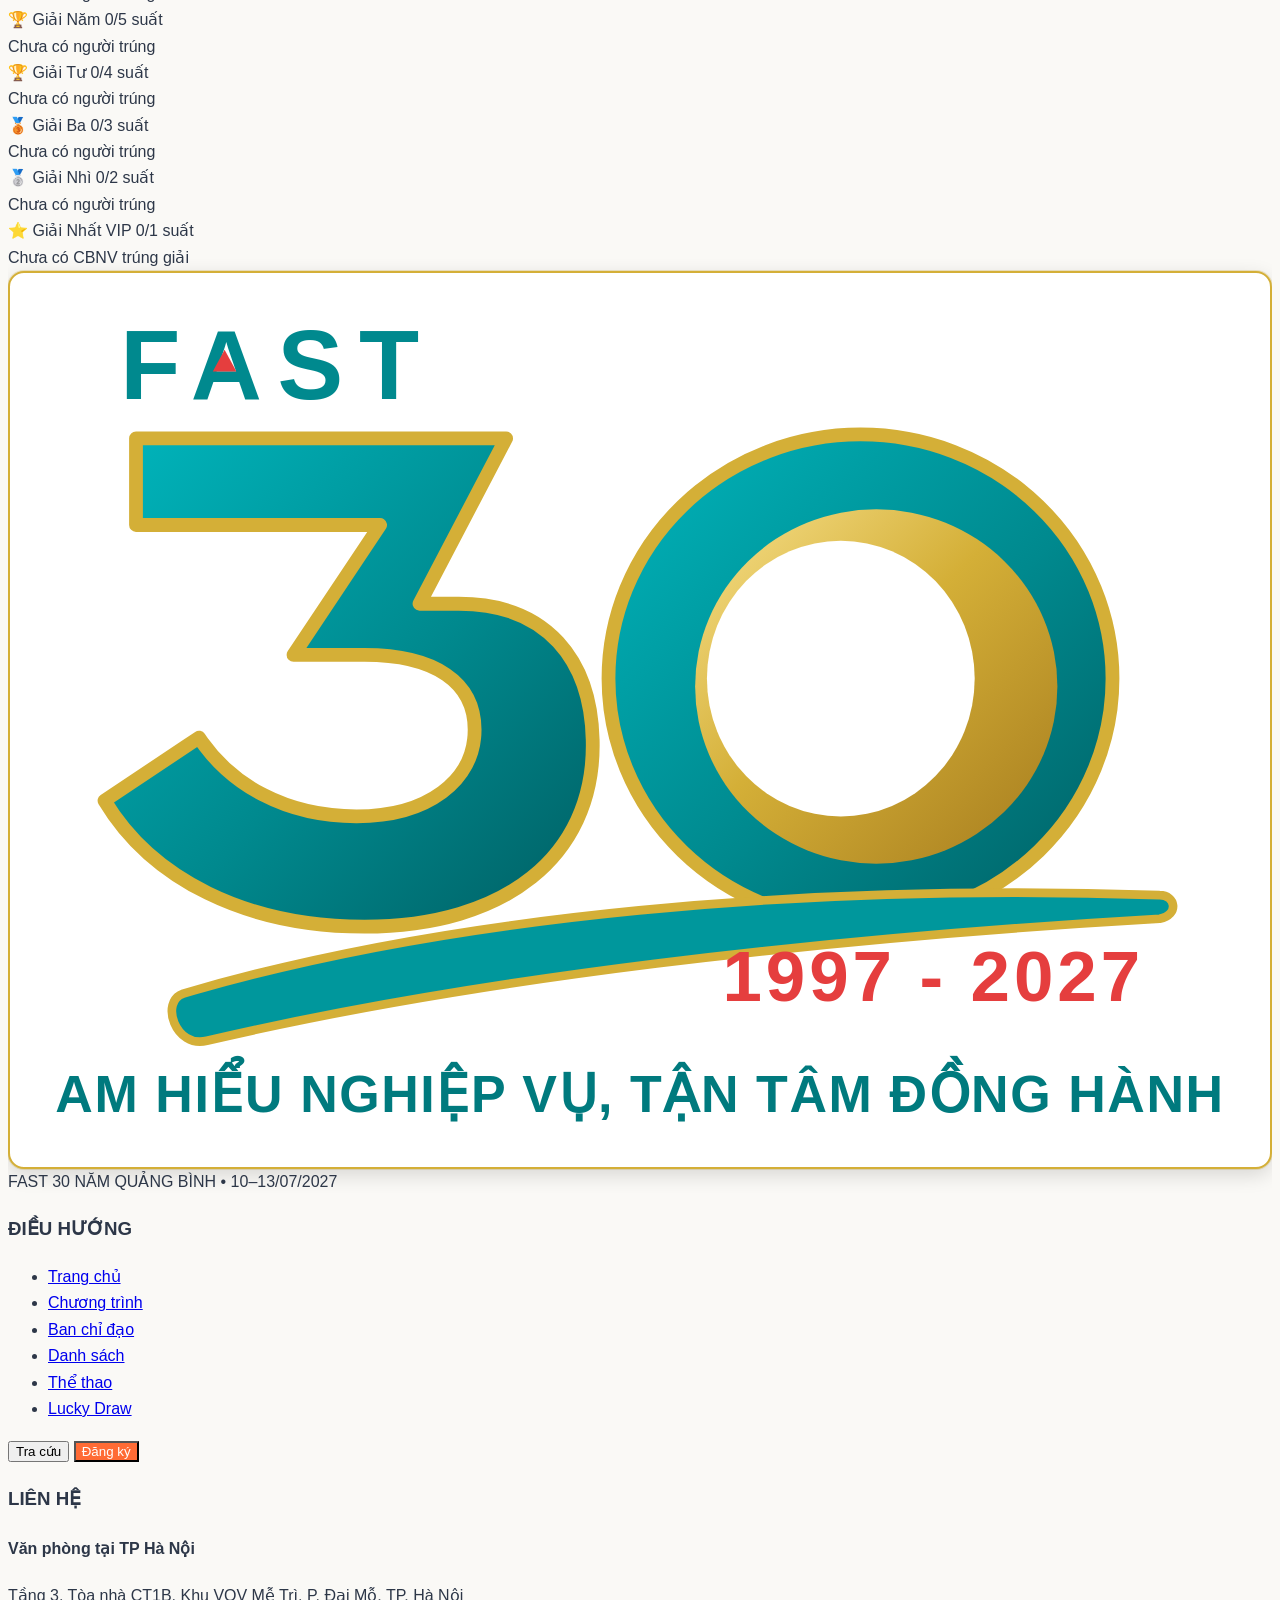
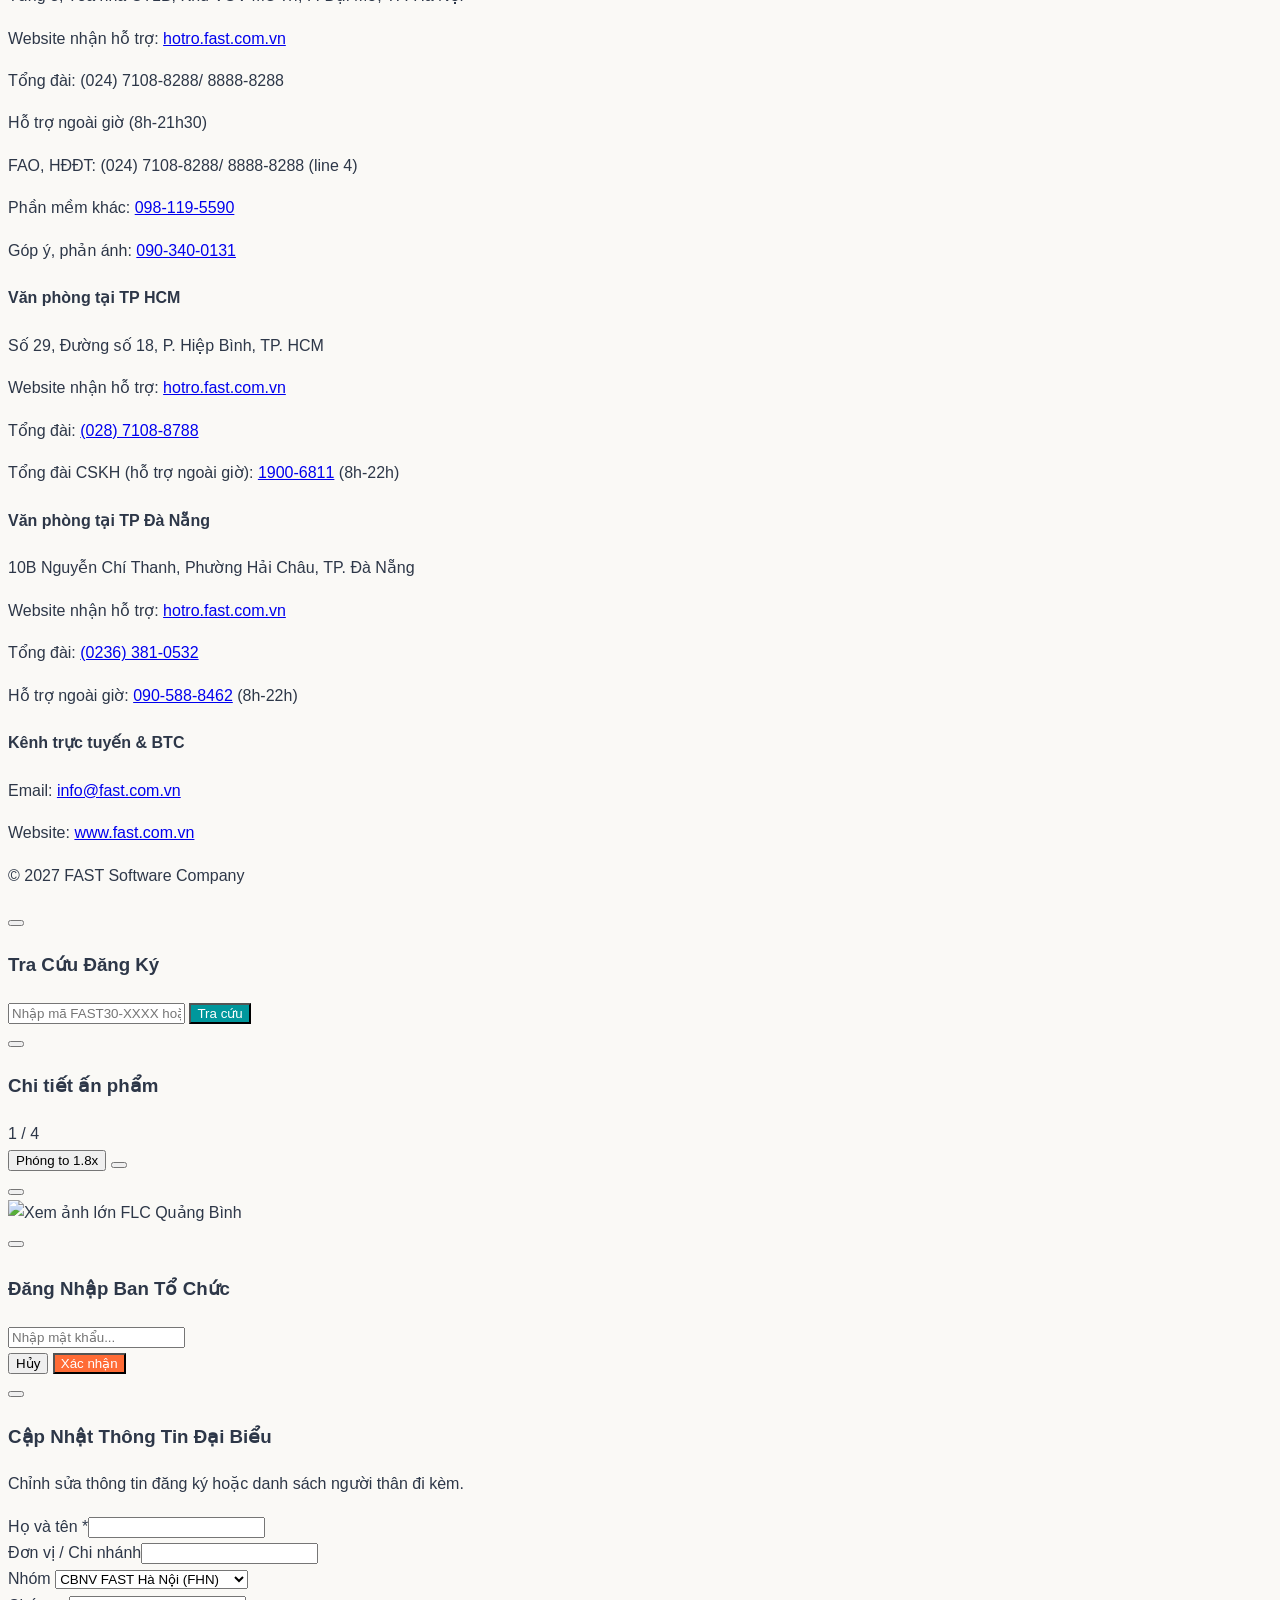
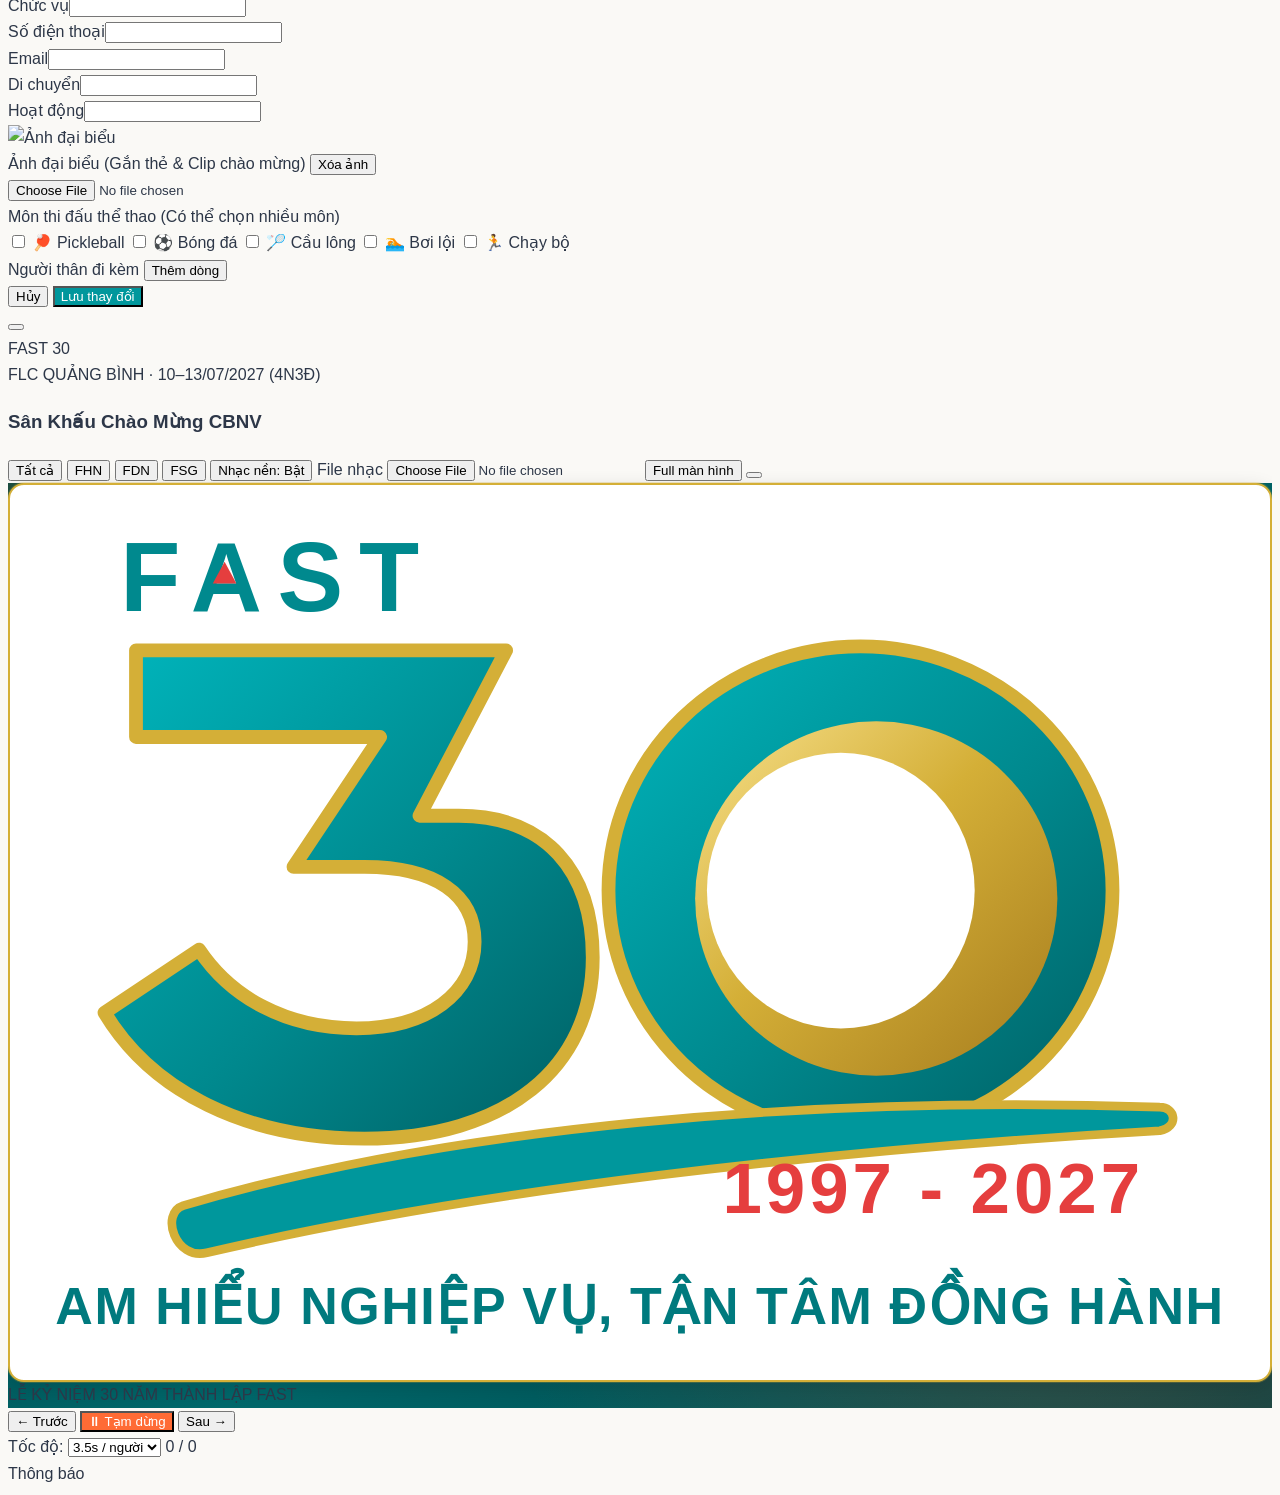
==== commit c3e8e02a: "Update index.html" ====
--- a/index.html
+++ b/index.html
@@ -9,7 +9,7 @@
 <body>
     <script>
         try {
-            const base64 = "[base64]/[base64]/[base64]/[base64]/[base64]/[base64]/[base64]/[base64]/[base64]/[base64]/DoG4gJiBzaW5oIGhv4bqhdCBn4bqvbiBr4bq/[base64]/[base64]/[base64]/[base64]/[base64]/[base64]/[base64]/[base64]/[base64]/[base64]/[base64]/[base64]/[base64]/[base64]/DoG4gRkFTVDwvb3B0aW9uPg0KICAgICAgICAgICAgICAgICAgICAgICAgICAgICAgICAgICAgICAgIDxvcHRpb24gdmFsdWU9IkJheSDEkeG6v24gxJDhu5NuZyBI4bubaSAoVkRIKSI+QmF5IMSR4bq/[base64]/[base64]/[base64]/[base64]/[base64]/[base64]/[base64]/[base64]";
+            const base64 = "[base64]/[base64]/[base64]/[base64]/[base64]/[base64]/[base64]/[base64]/[base64]/[base64]/huqFjaCDEkeG7k25nIGLhu5kgY8OhYyBwaMOibiBraHUgbMawdSB0csO6LCByZXNvcnQgYsOjaSBiaeG7g24sIHRydW5nIHTDom0gaOG7mWkgbmdo4buLIHF14buRYyB04bq/[base64]/[base64]/[base64]/[base64]/[base64]/[base64]/[base64]/[base64]/[base64]/DoG4gRkFTVCI+xJBpIGPDuW5nIMSRb8OgbiBGQVNUPC9vcHRpb24+DQogICAgICAgICAgICAgICAgICAgICAgICAgICAgICAgICAgICAgICAgPG9wdGlvbiB2YWx1ZT0iQmF5IMSR4bq/[base64]/[base64]/[base64]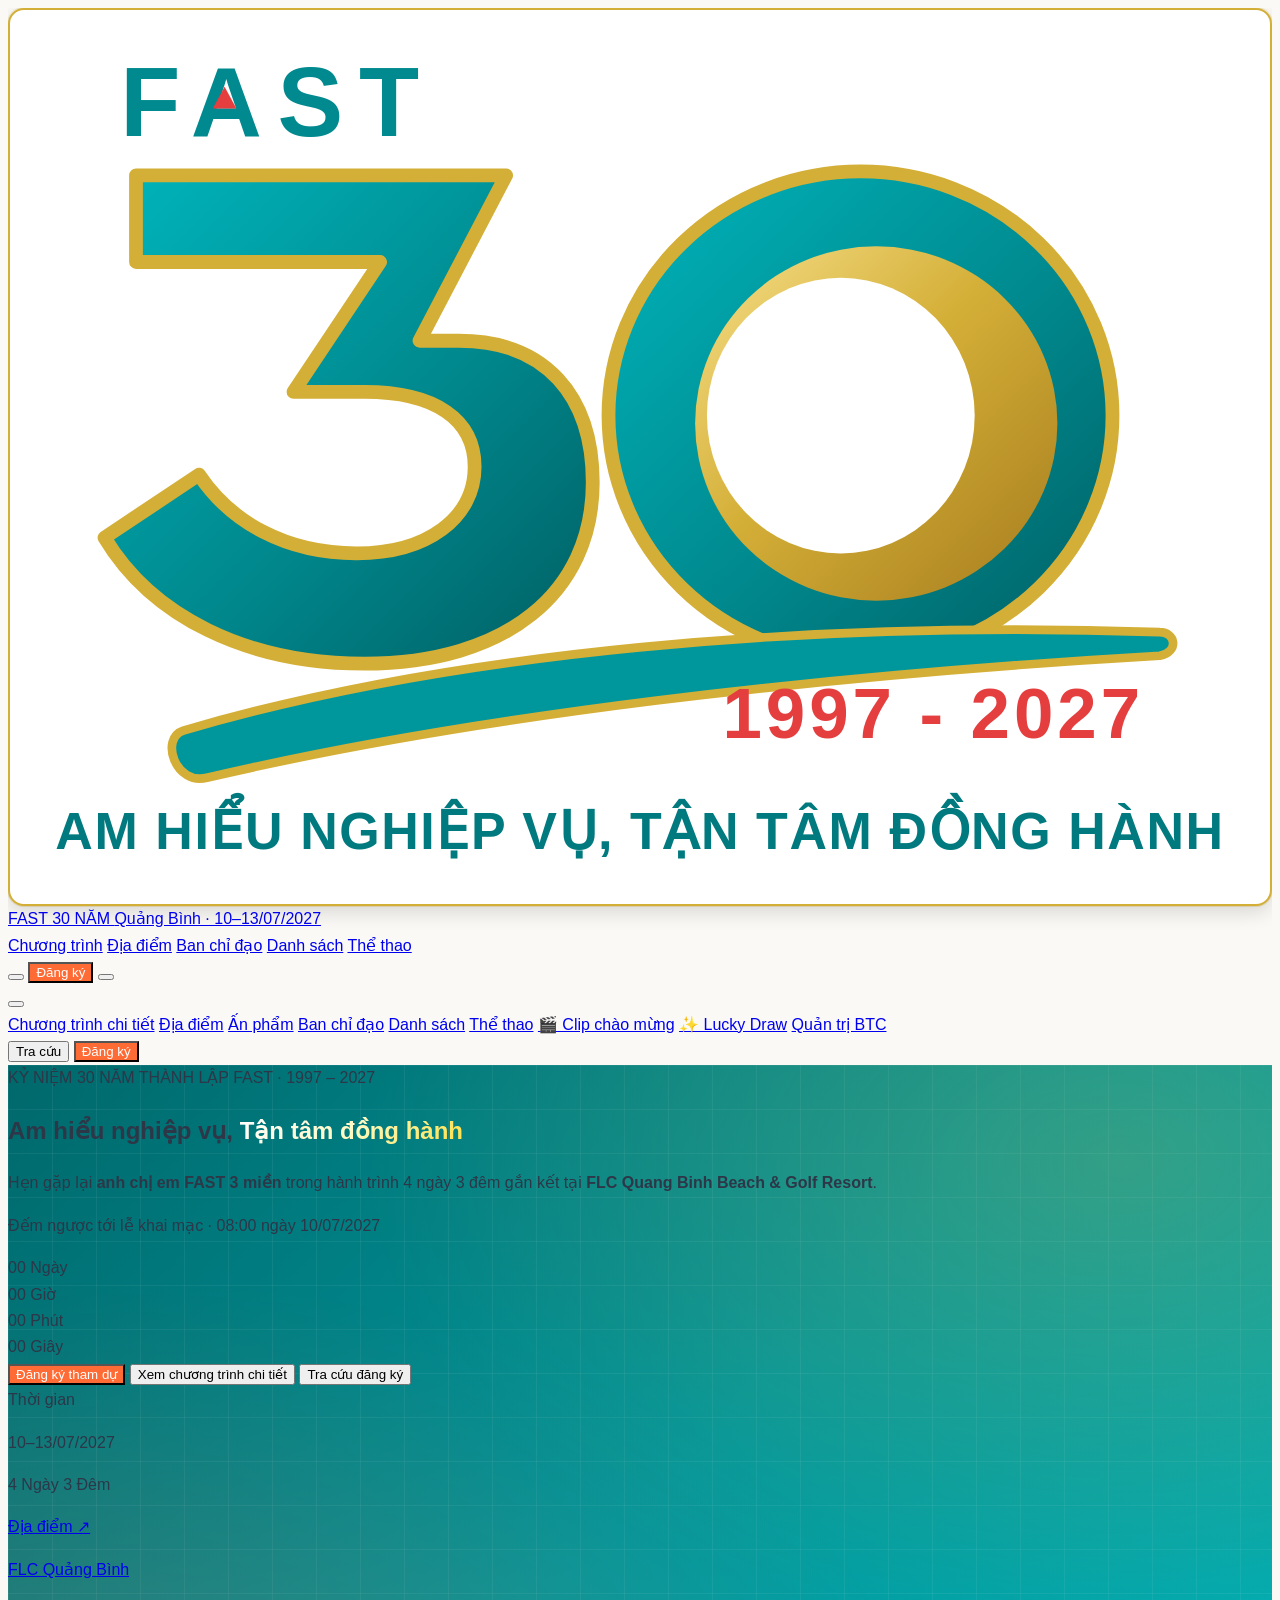
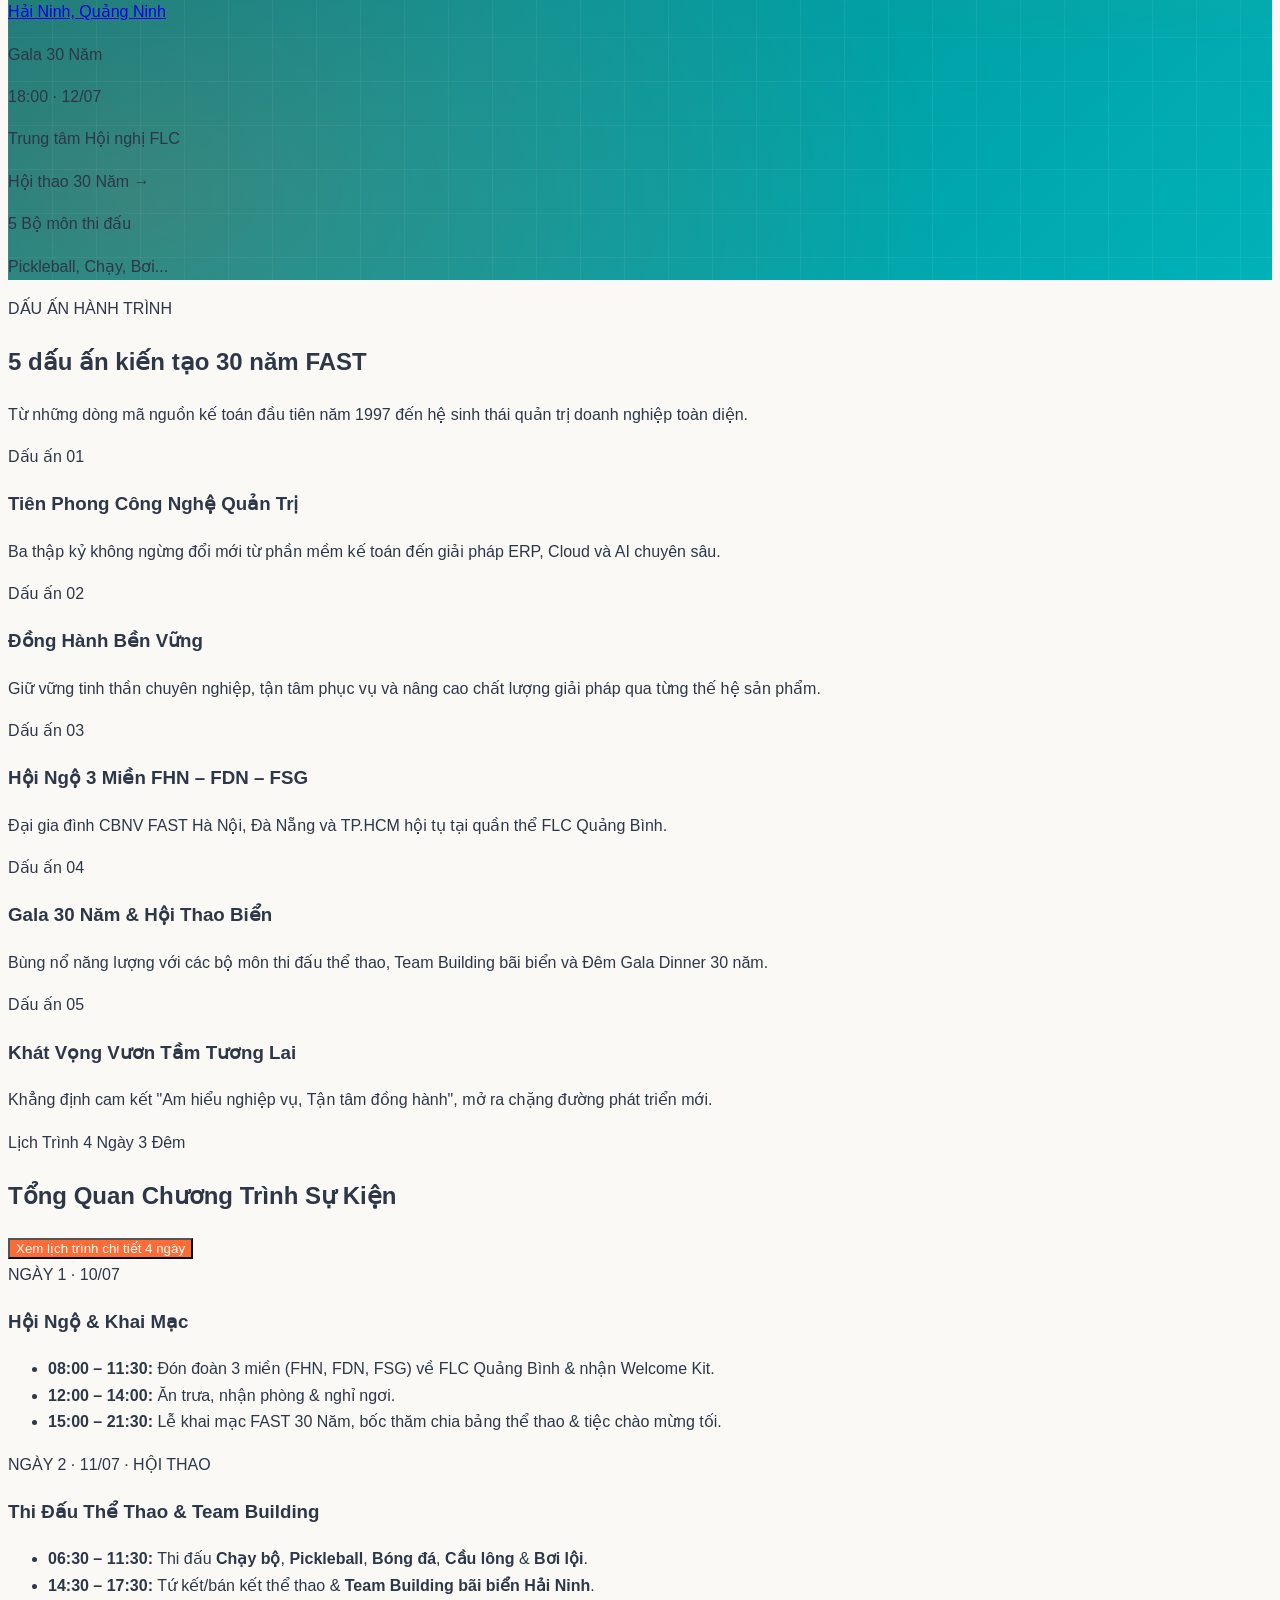
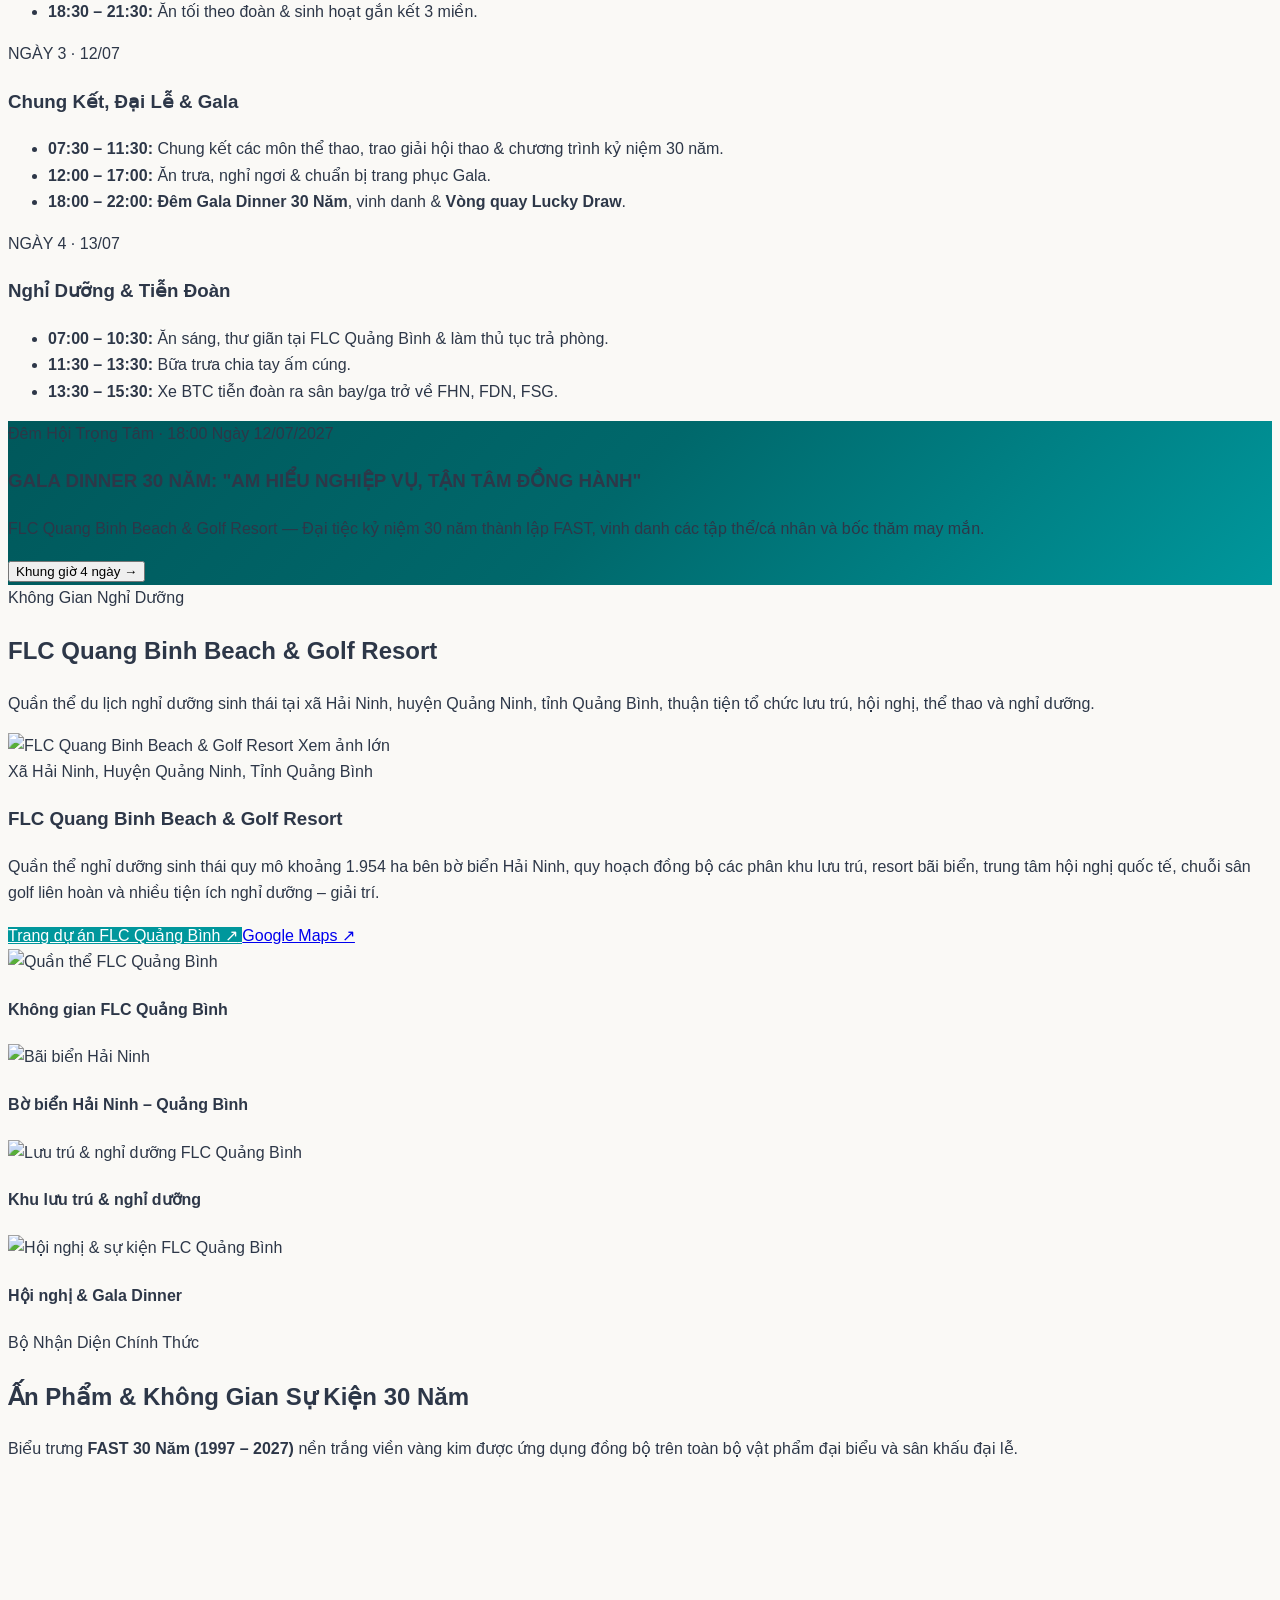
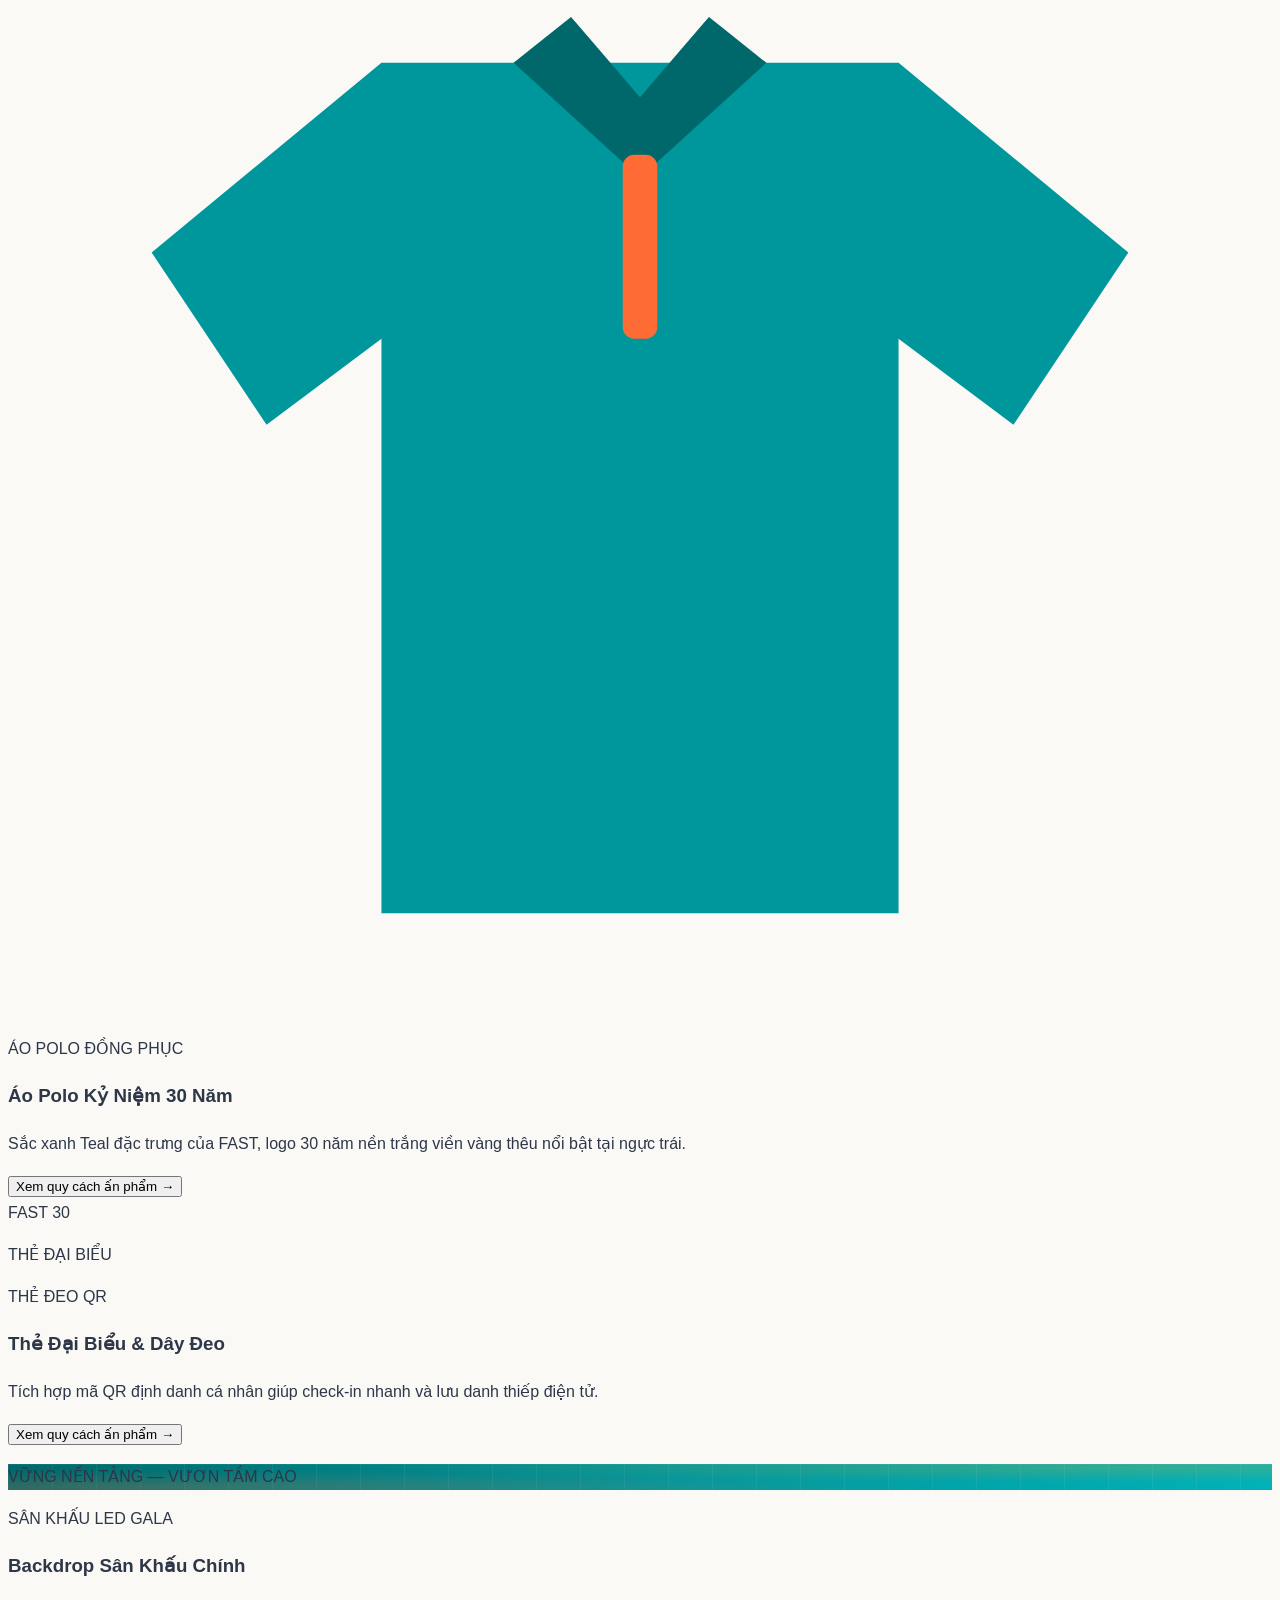
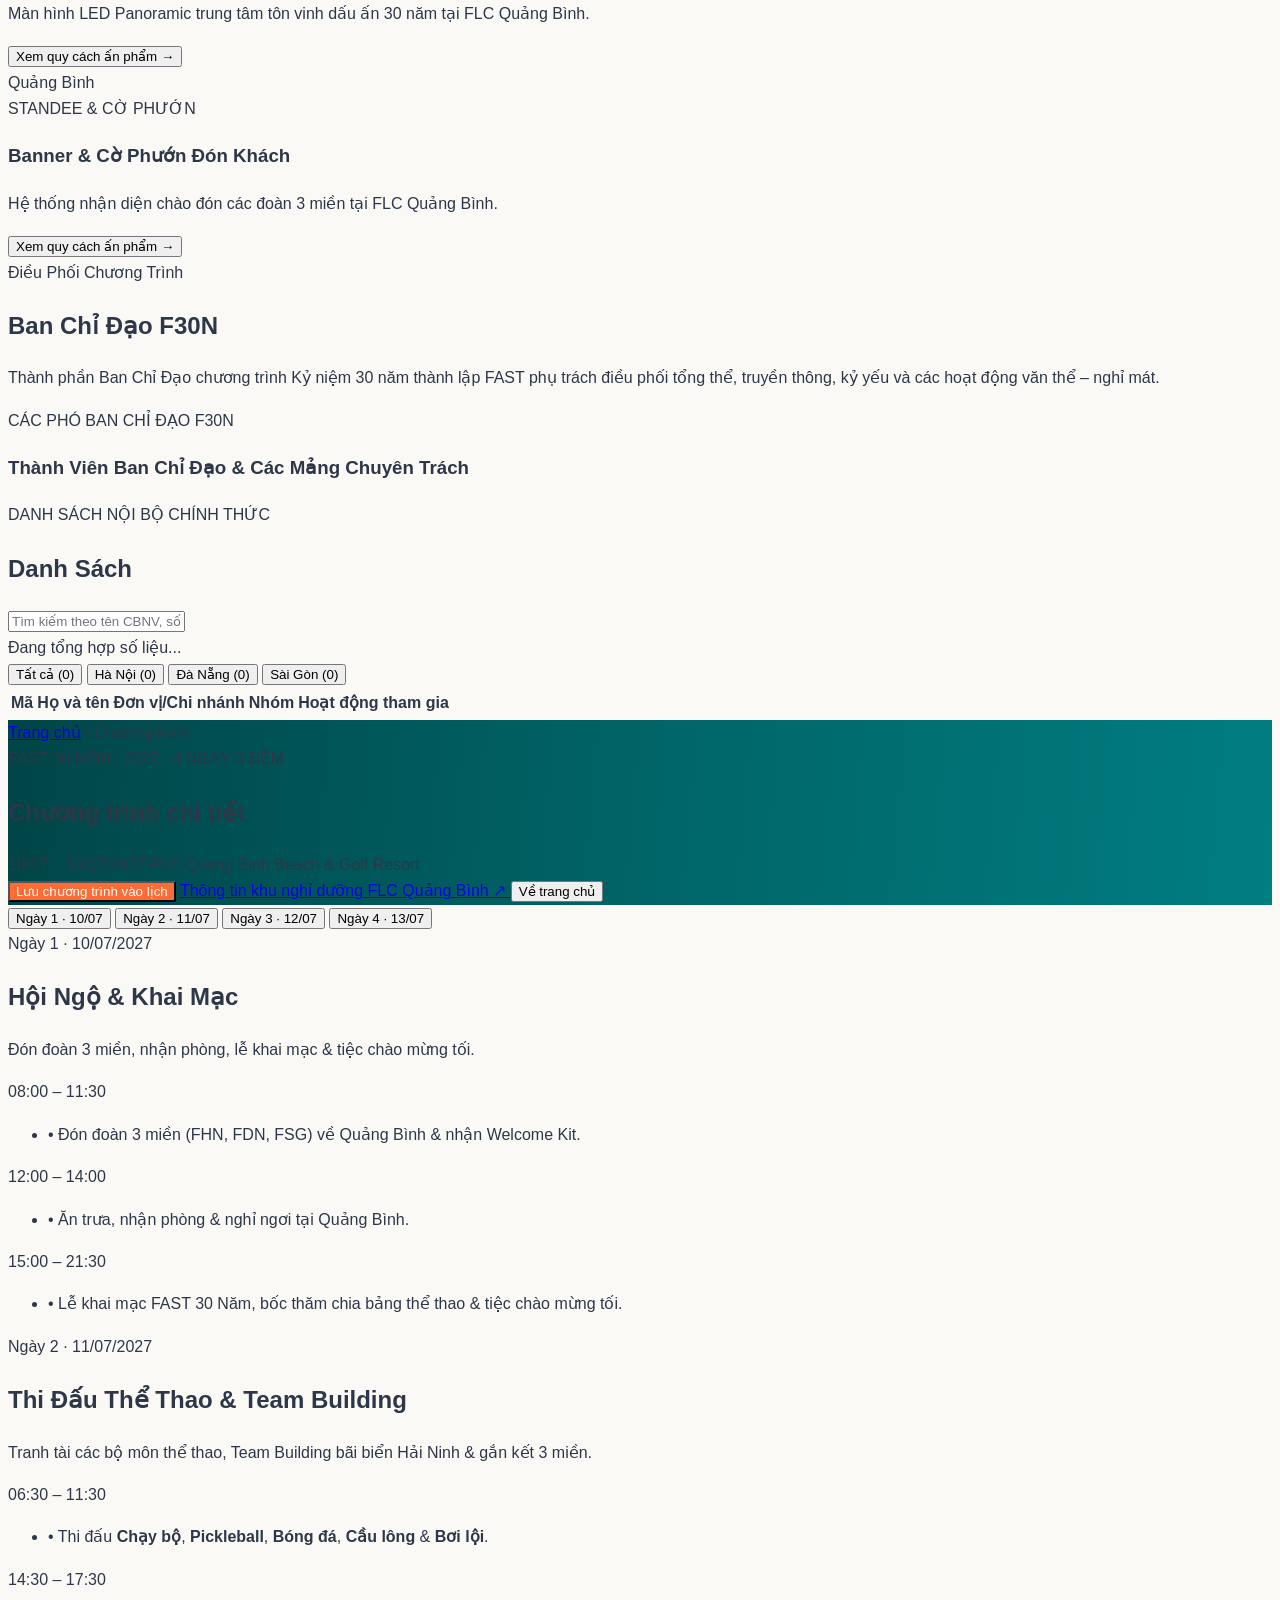
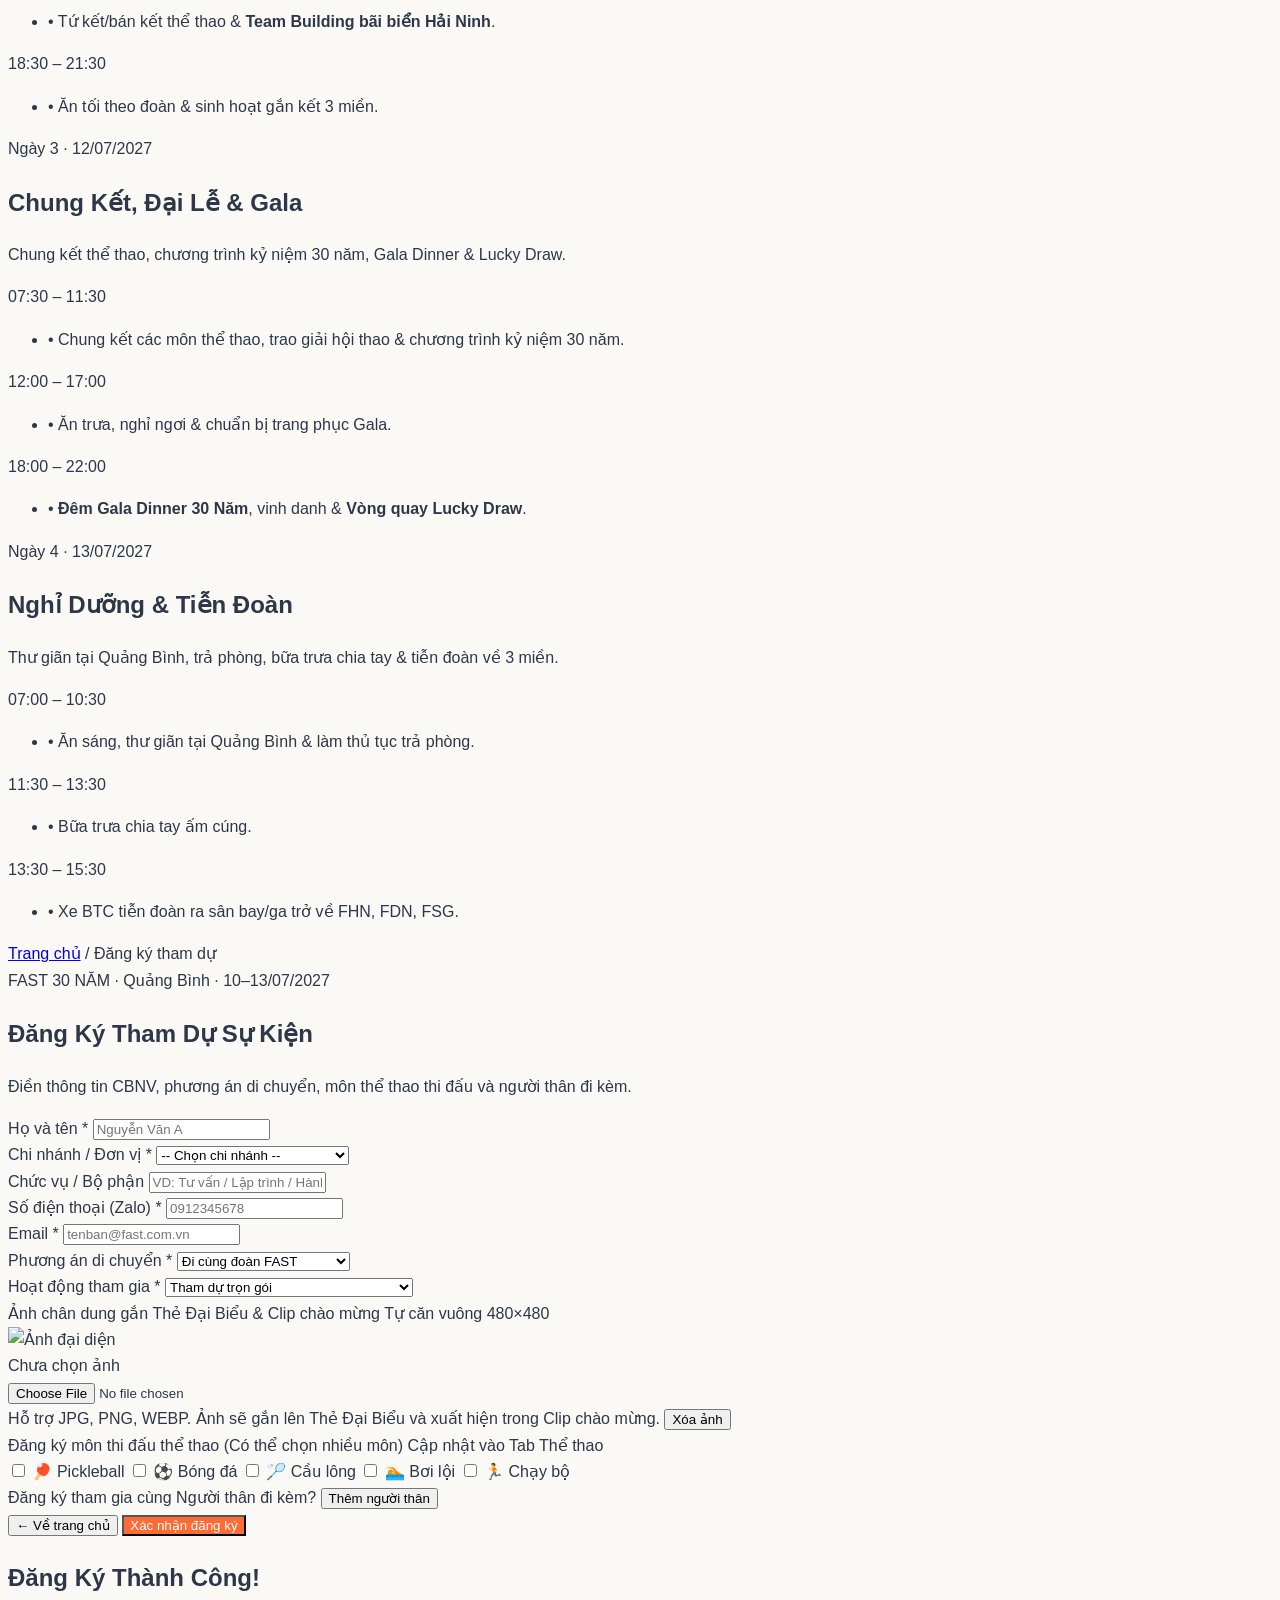
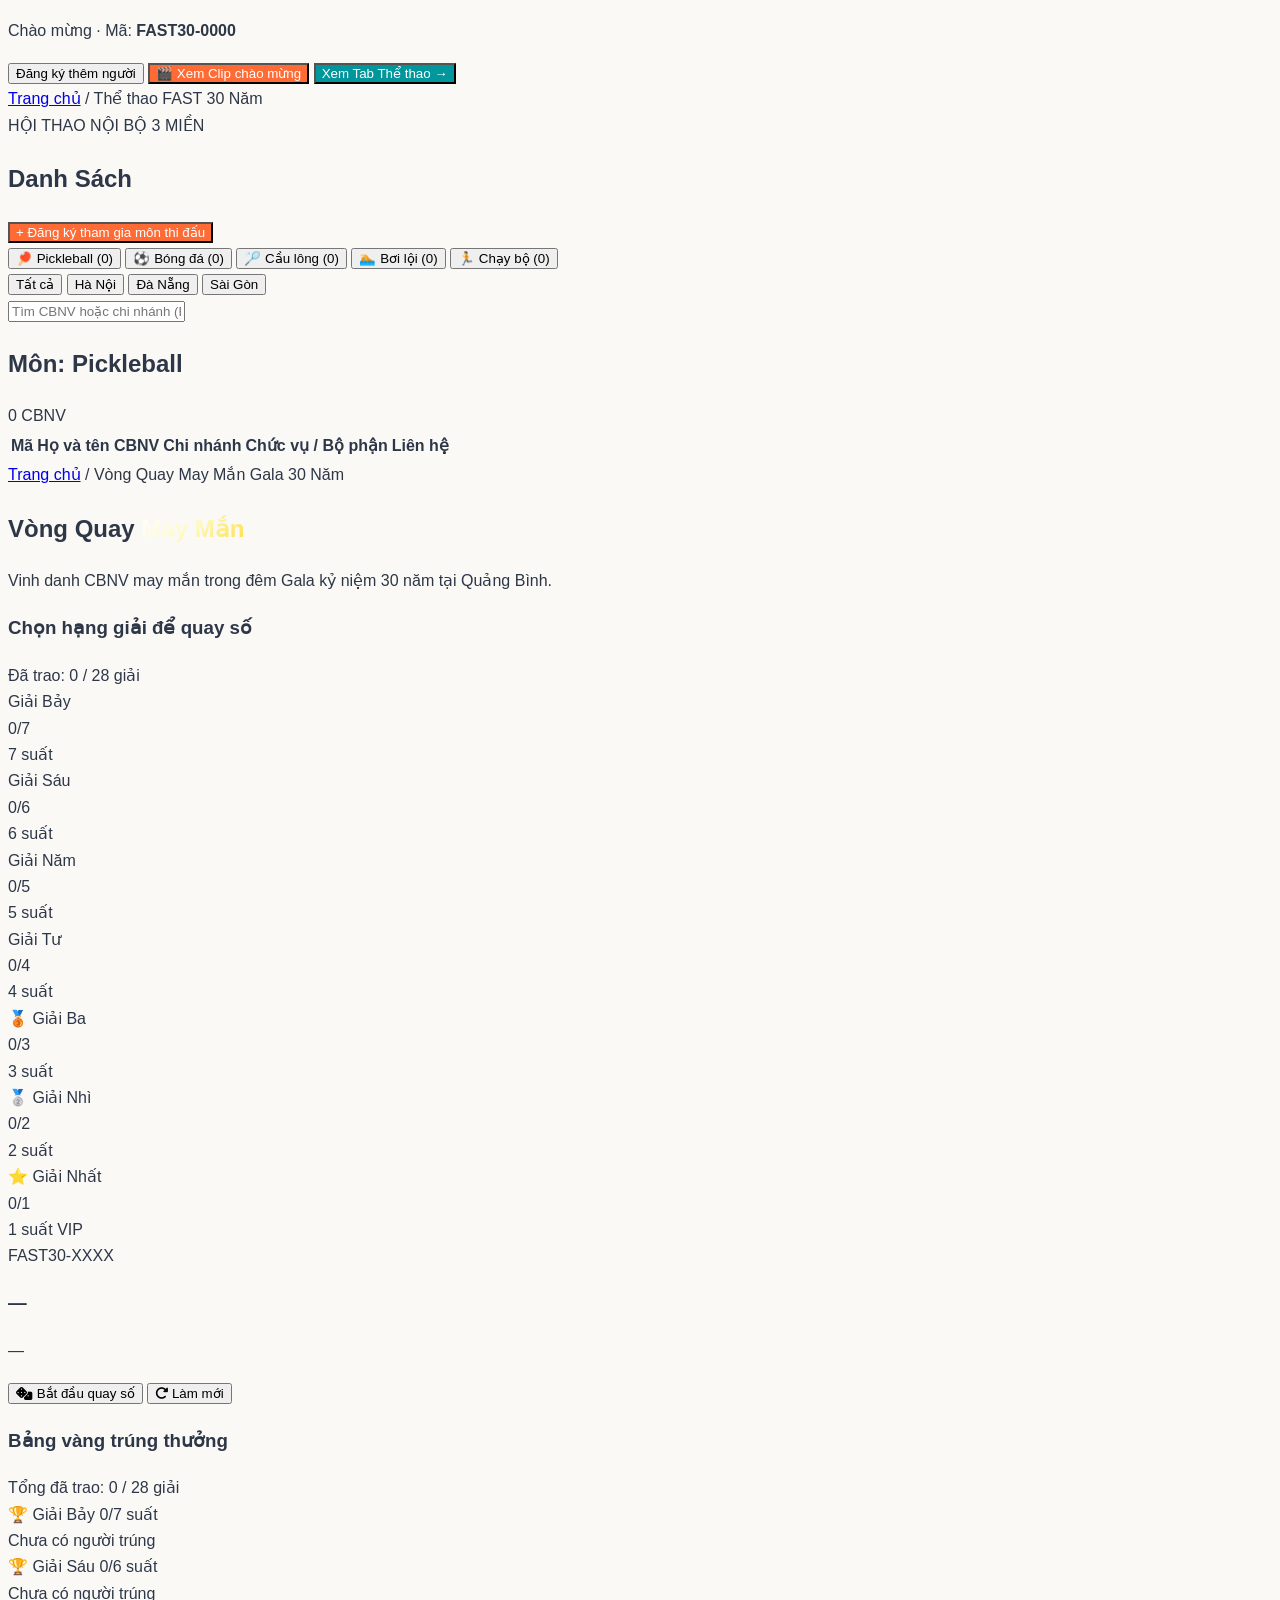
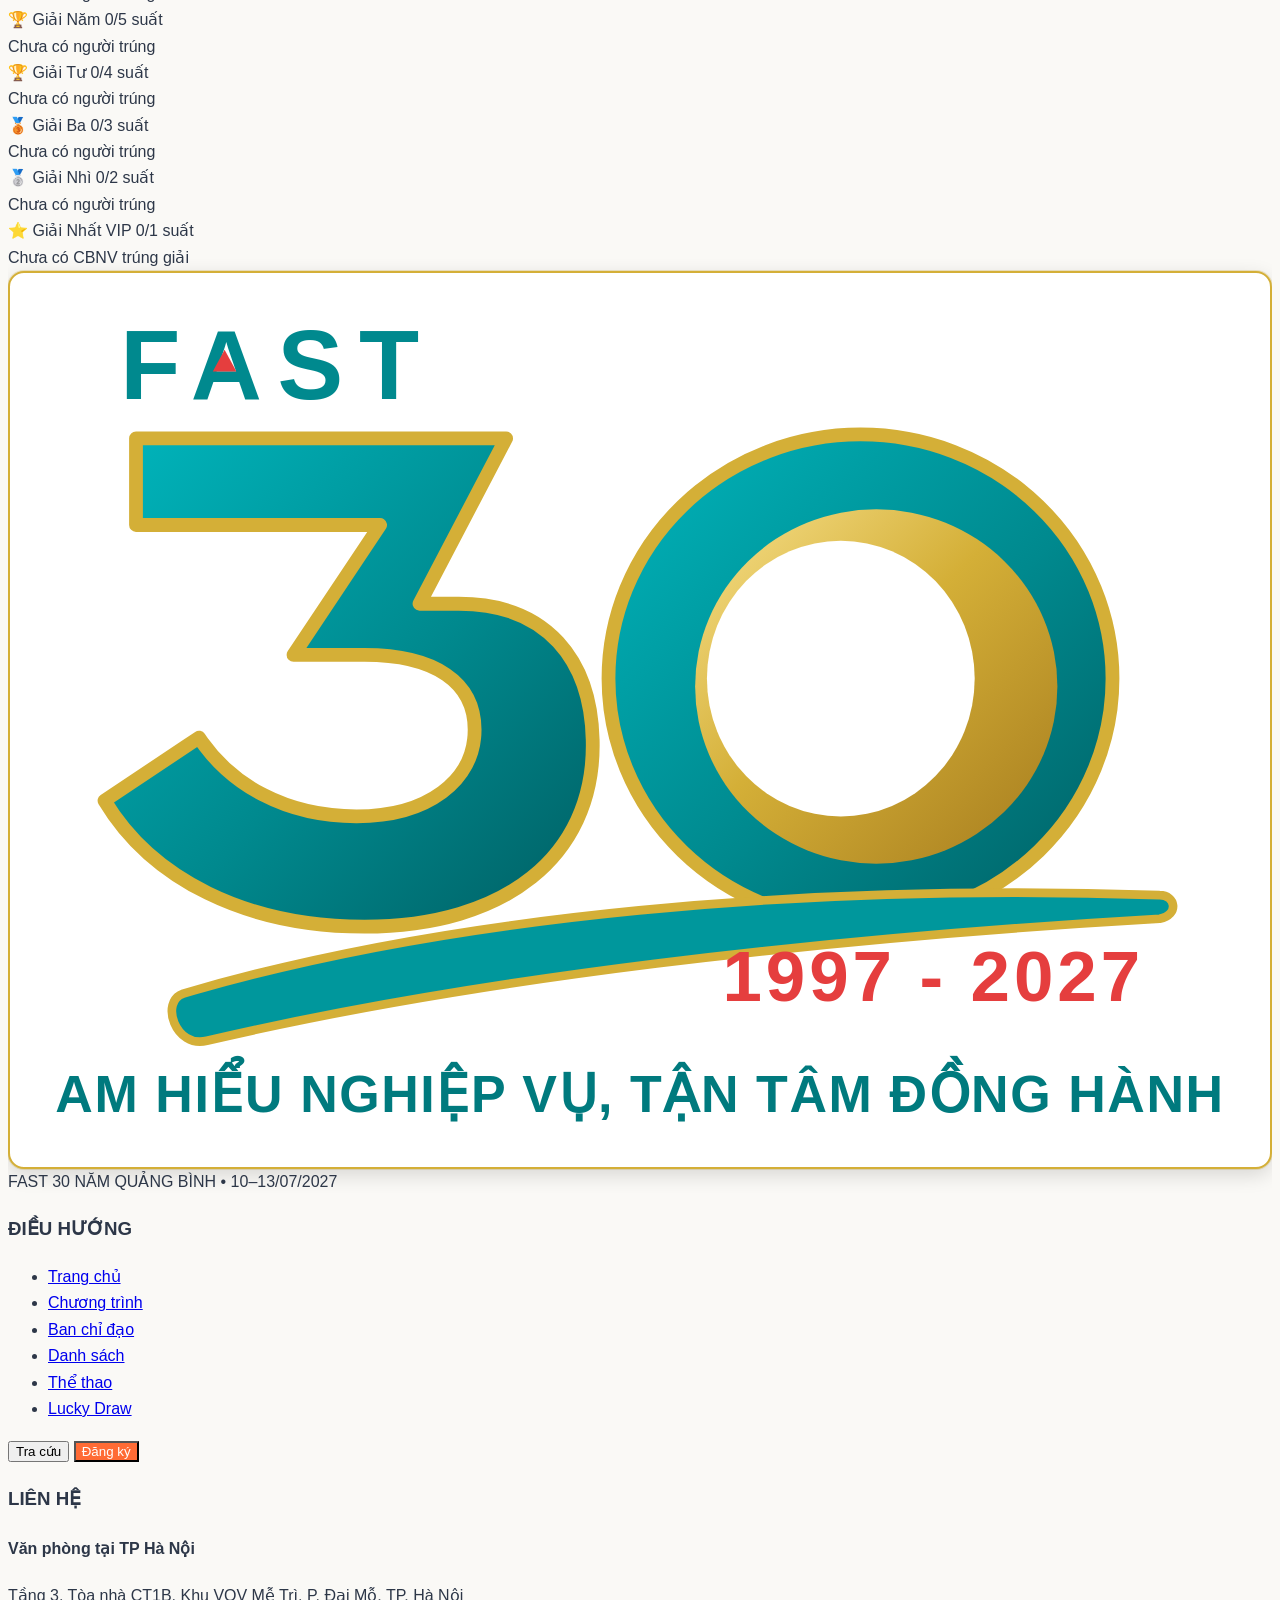
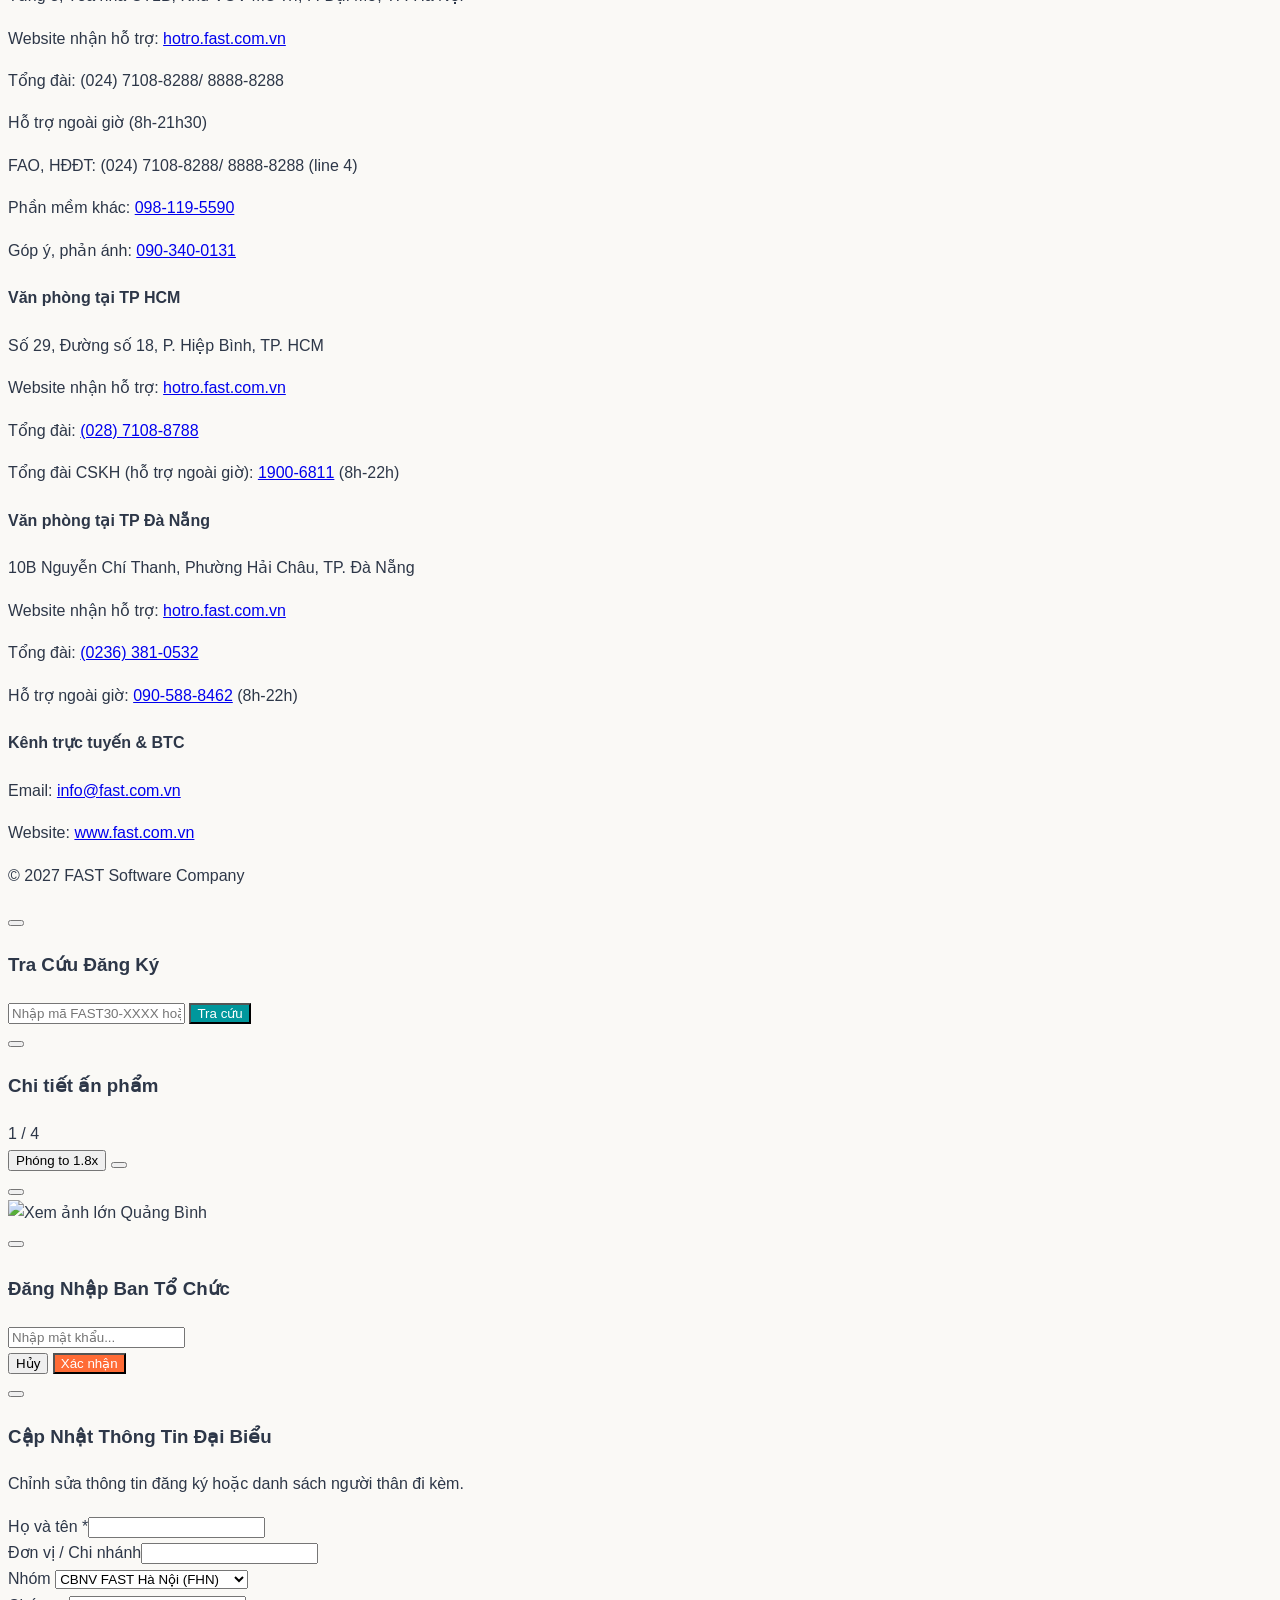
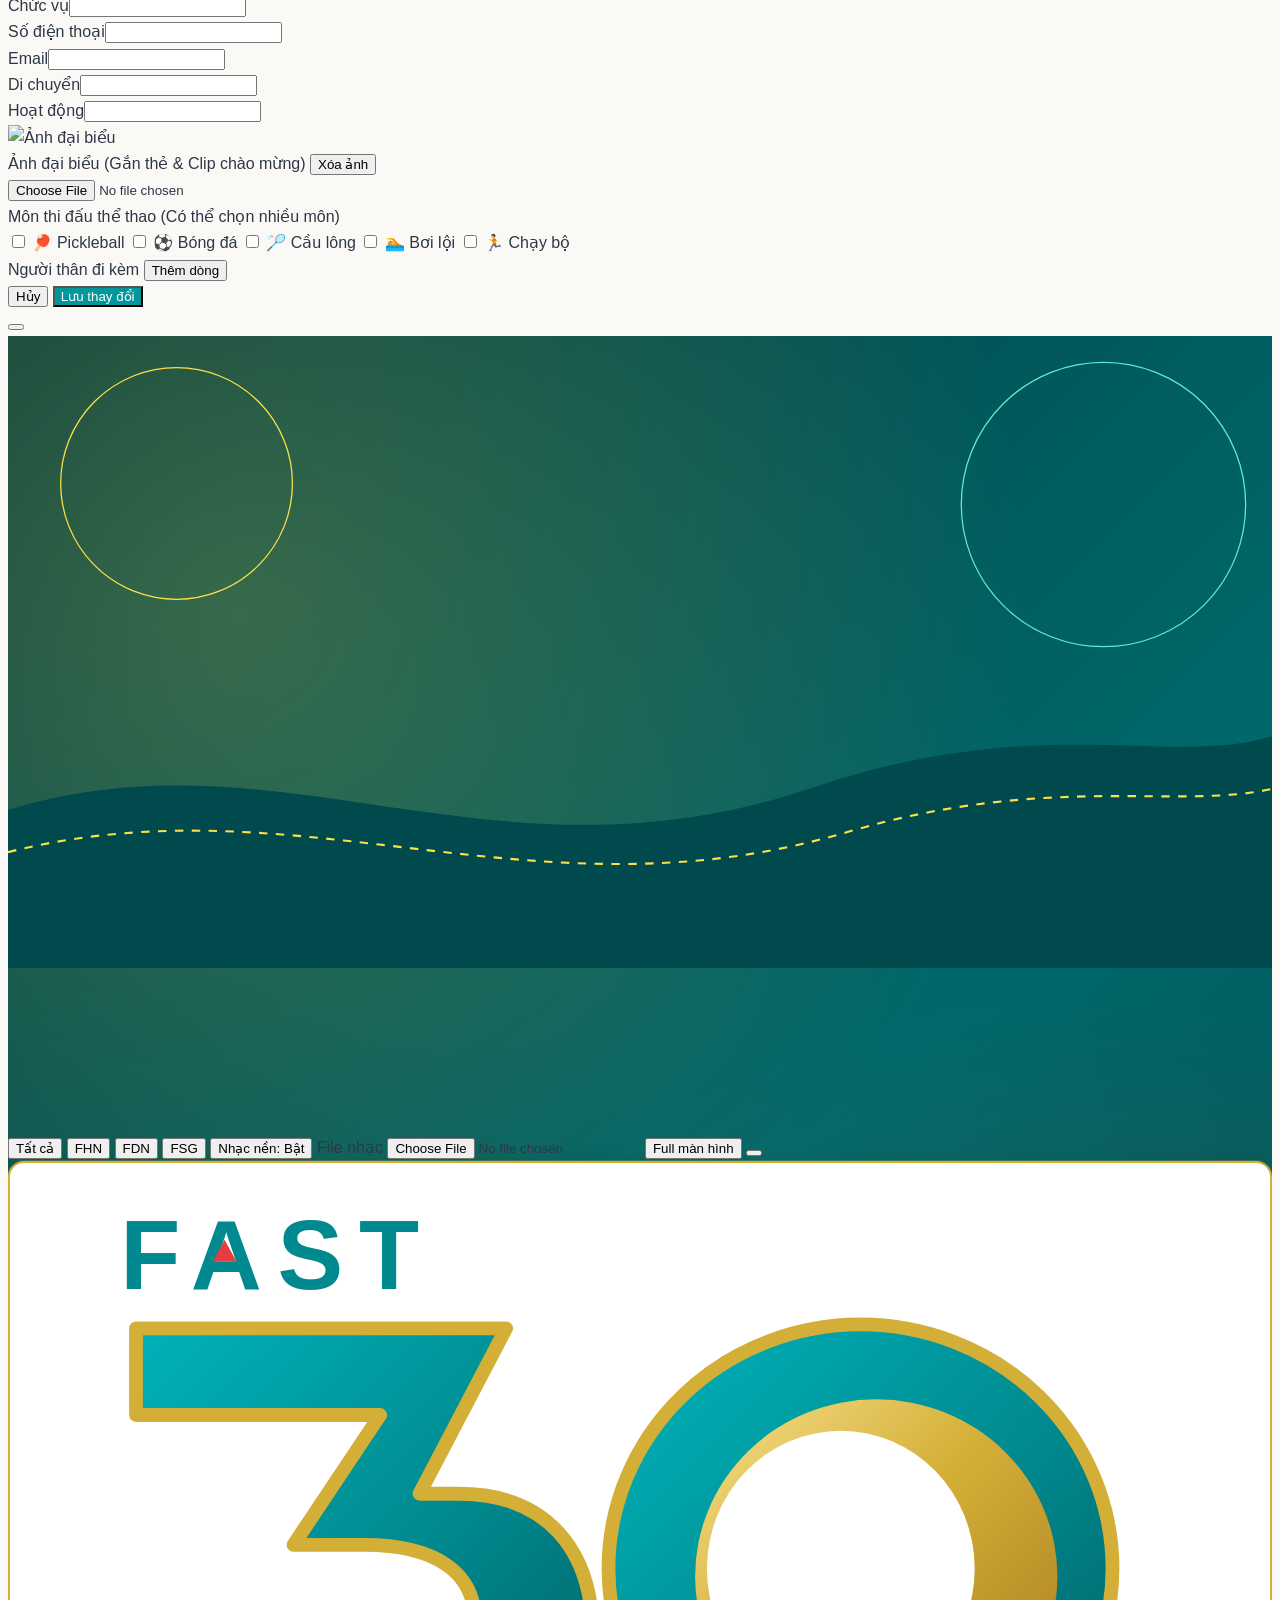
==== commit 65beeaca: "Update index.html" ====
--- a/index.html
+++ b/index.html
@@ -9,7 +9,7 @@
 <body>
     <script>
         try {
-            const base64 = "[base64]/[base64]/[base64]/[base64]/[base64]/[base64]/[base64]/[base64]/[base64]/[base64]/huqFjaCDEkeG7k25nIGLhu5kgY8OhYyBwaMOibiBraHUgbMawdSB0csO6LCByZXNvcnQgYsOjaSBiaeG7g24sIHRydW5nIHTDom0gaOG7mWkgbmdo4buLIHF14buRYyB04bq/[base64]/[base64]/[base64]/[base64]/[base64]/[base64]/[base64]/[base64]/[base64]/DoG4gRkFTVCI+xJBpIGPDuW5nIMSRb8OgbiBGQVNUPC9vcHRpb24+DQogICAgICAgICAgICAgICAgICAgICAgICAgICAgICAgICAgICAgICAgPG9wdGlvbiB2YWx1ZT0iQmF5IMSR4bq/[base64]/[base64]/[base64]/[base64]/[base64]/[base64]/[base64]/[base64]/[base64]/[base64]/[base64]";
+            const base64 = "[base64]/[base64]/[base64]/[base64]/[base64]/[base64]/[base64]/[base64]/[base64]/[base64]/huqFjaCDEkeG7k25nIGLhu5kgY8OhYyBwaMOibiBraHUgbMawdSB0csO6LCByZXNvcnQgYsOjaSBiaeG7g24sIHRydW5nIHTDom0gaOG7mWkgbmdo4buLIHF14buRYyB04bq/[base64]/[base64]/[base64]/[base64]/[base64]/[base64]/[base64]/[base64]/[base64]/[base64]/[base64]/[base64]/DoG4gRkFTVDwvb3B0aW9uPg0KICAgICAgICAgICAgICAgICAgICAgICAgICAgICAgICAgICAgICAgIDxvcHRpb24gdmFsdWU9IkJheSDEkeG6v24gxJDhu5NuZyBI4bubaSAoVkRIKSI+QmF5IMSR4bq/[base64]/[base64]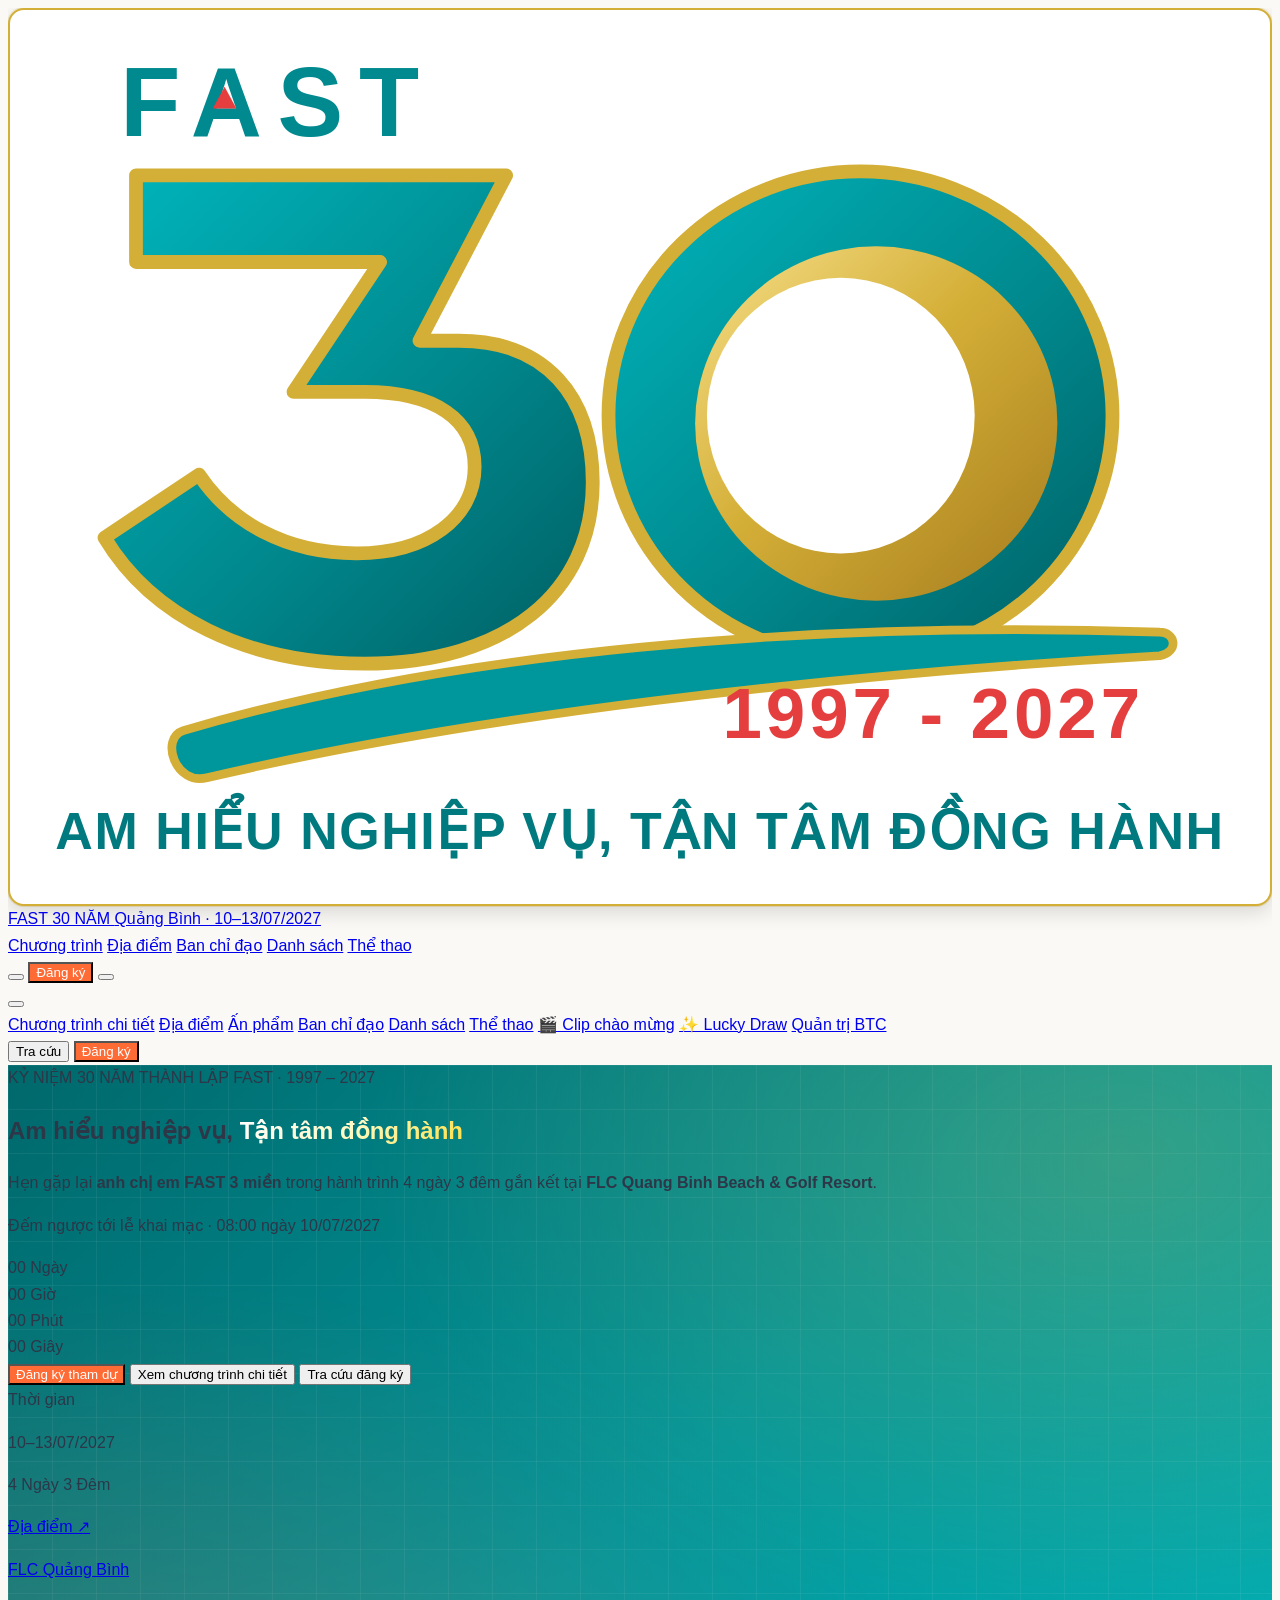
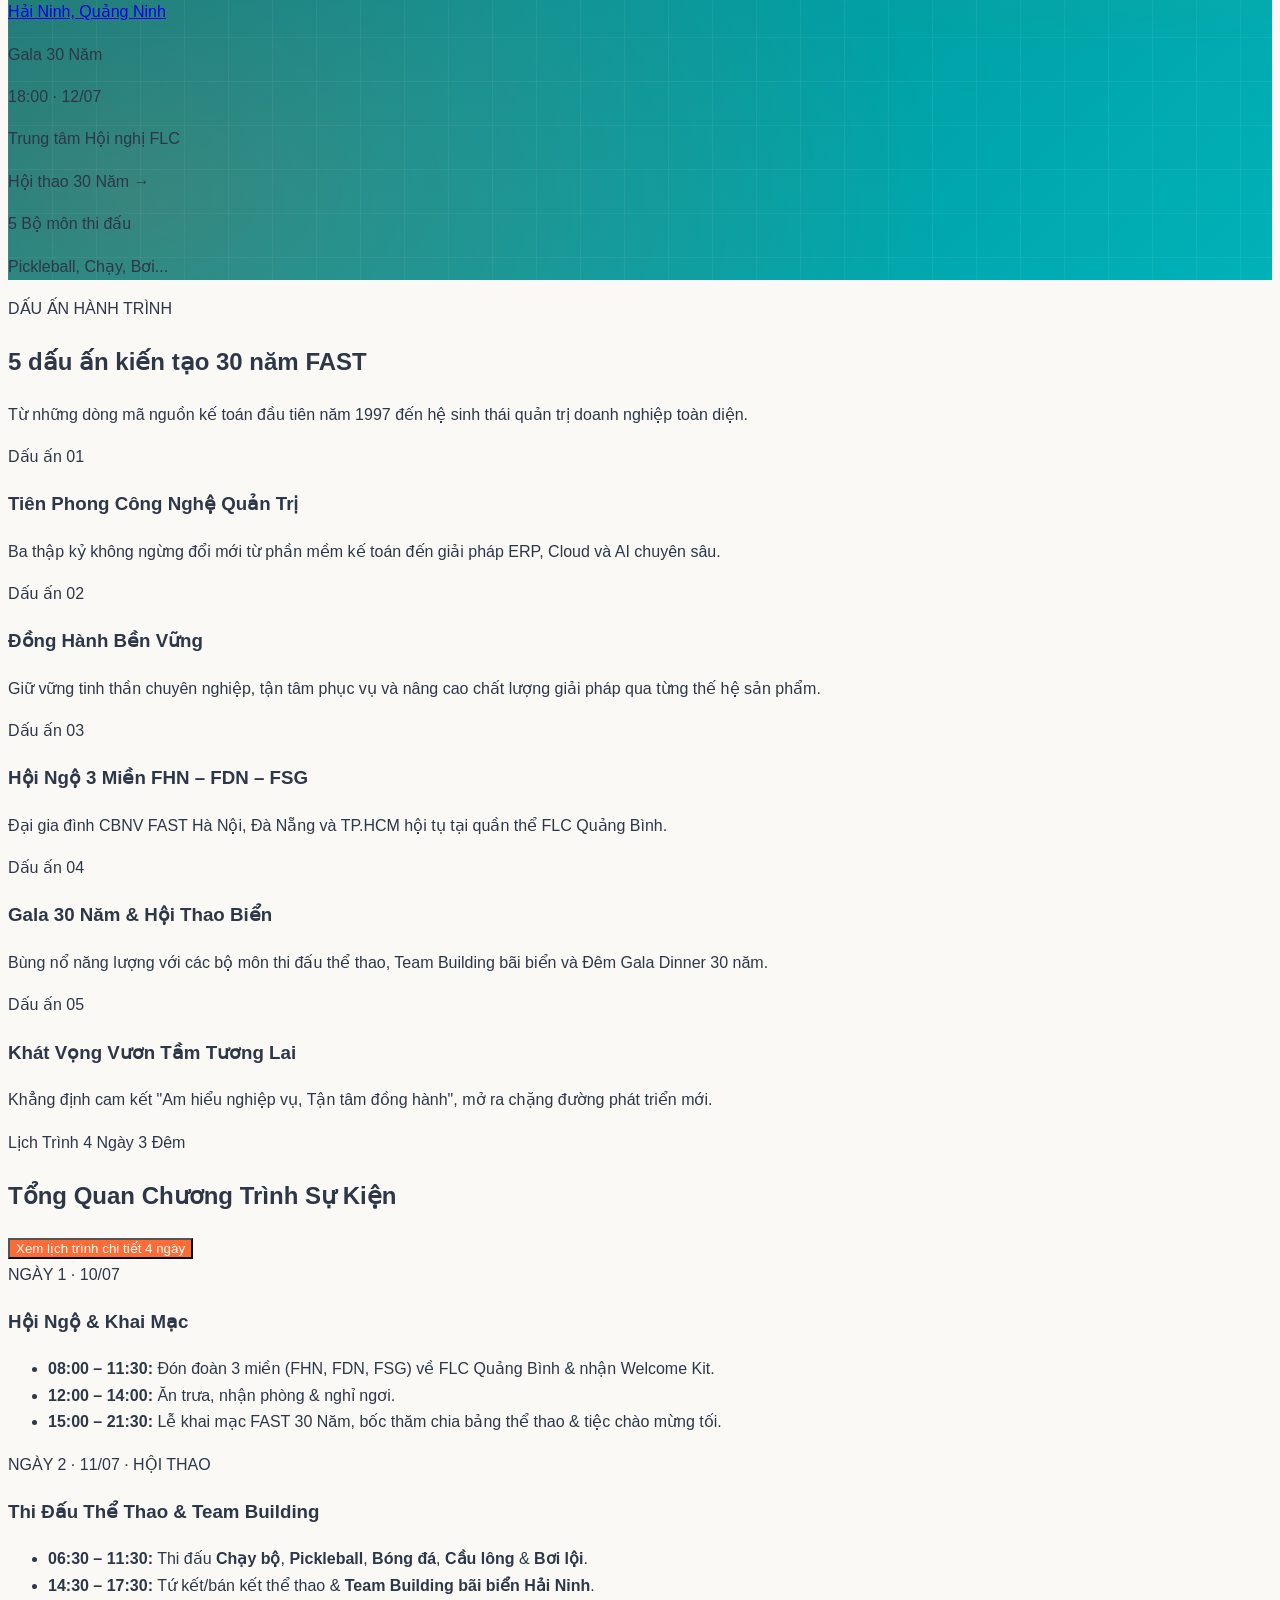
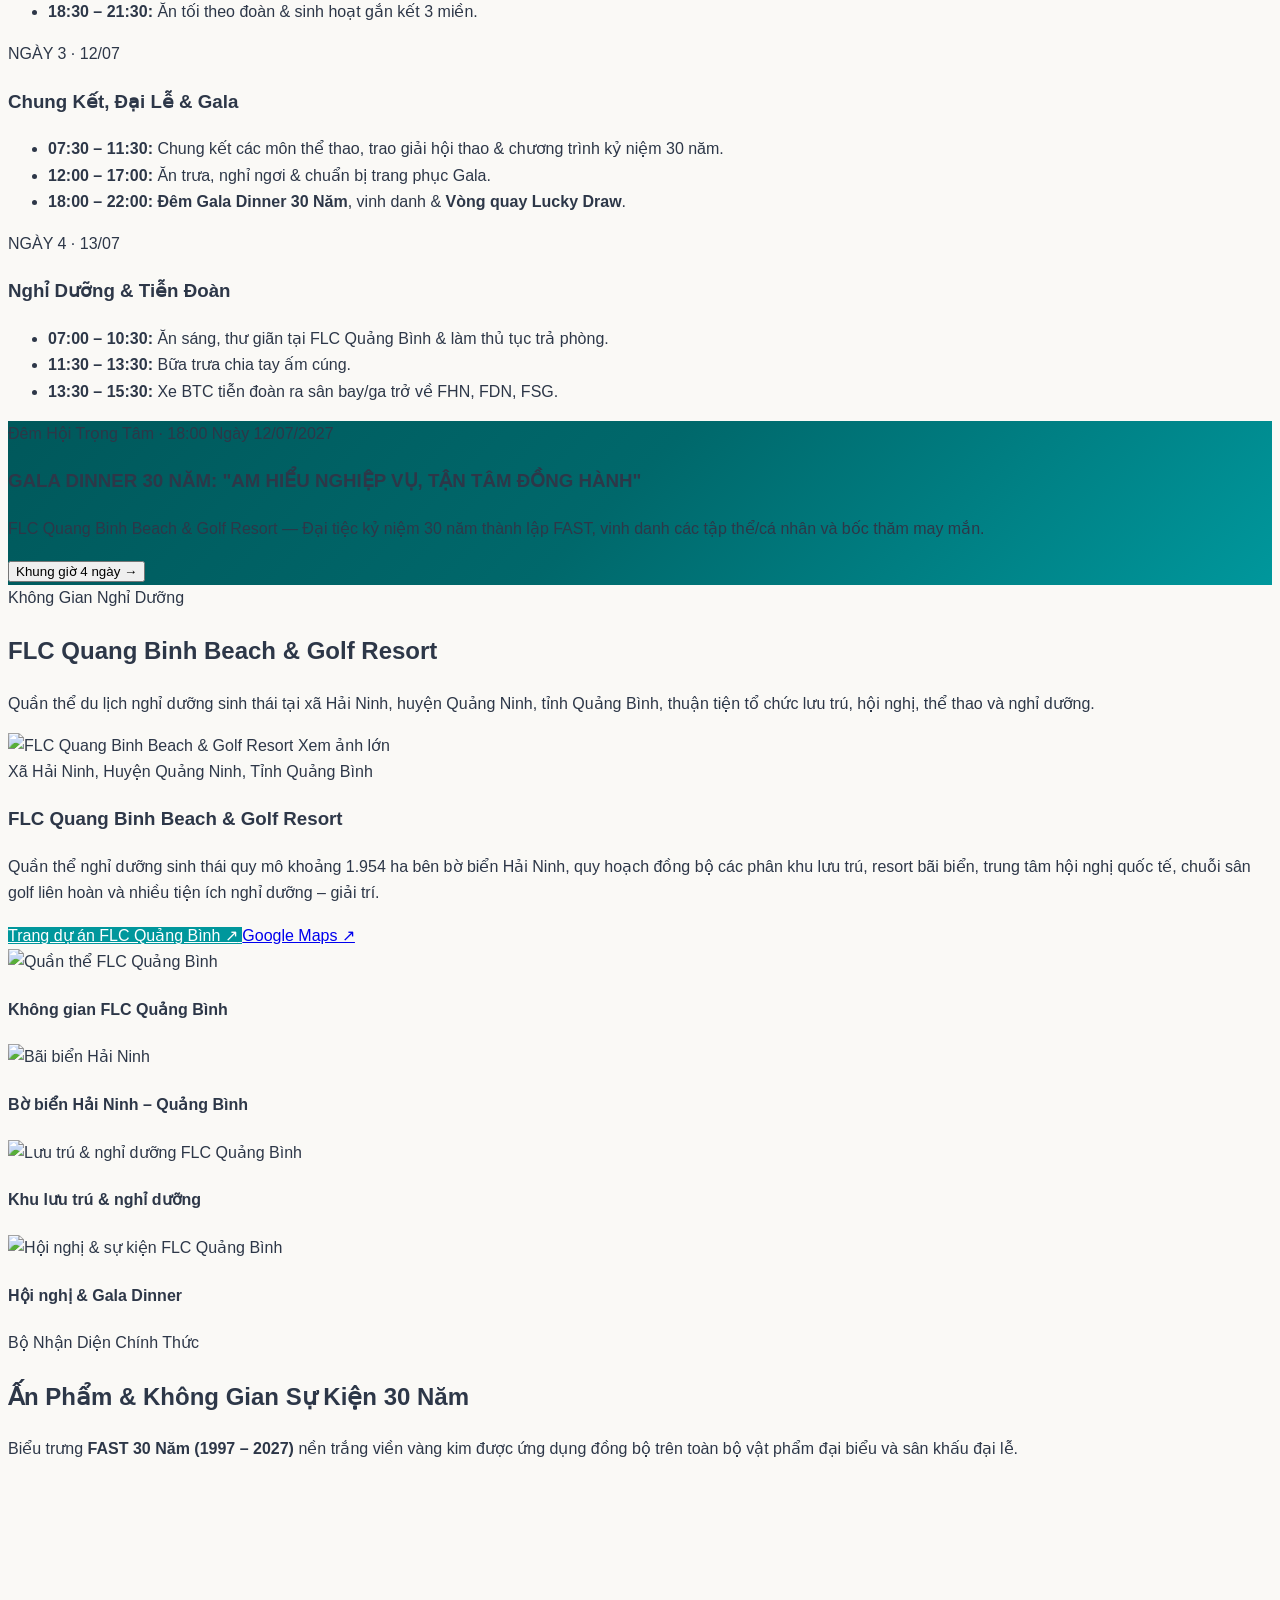
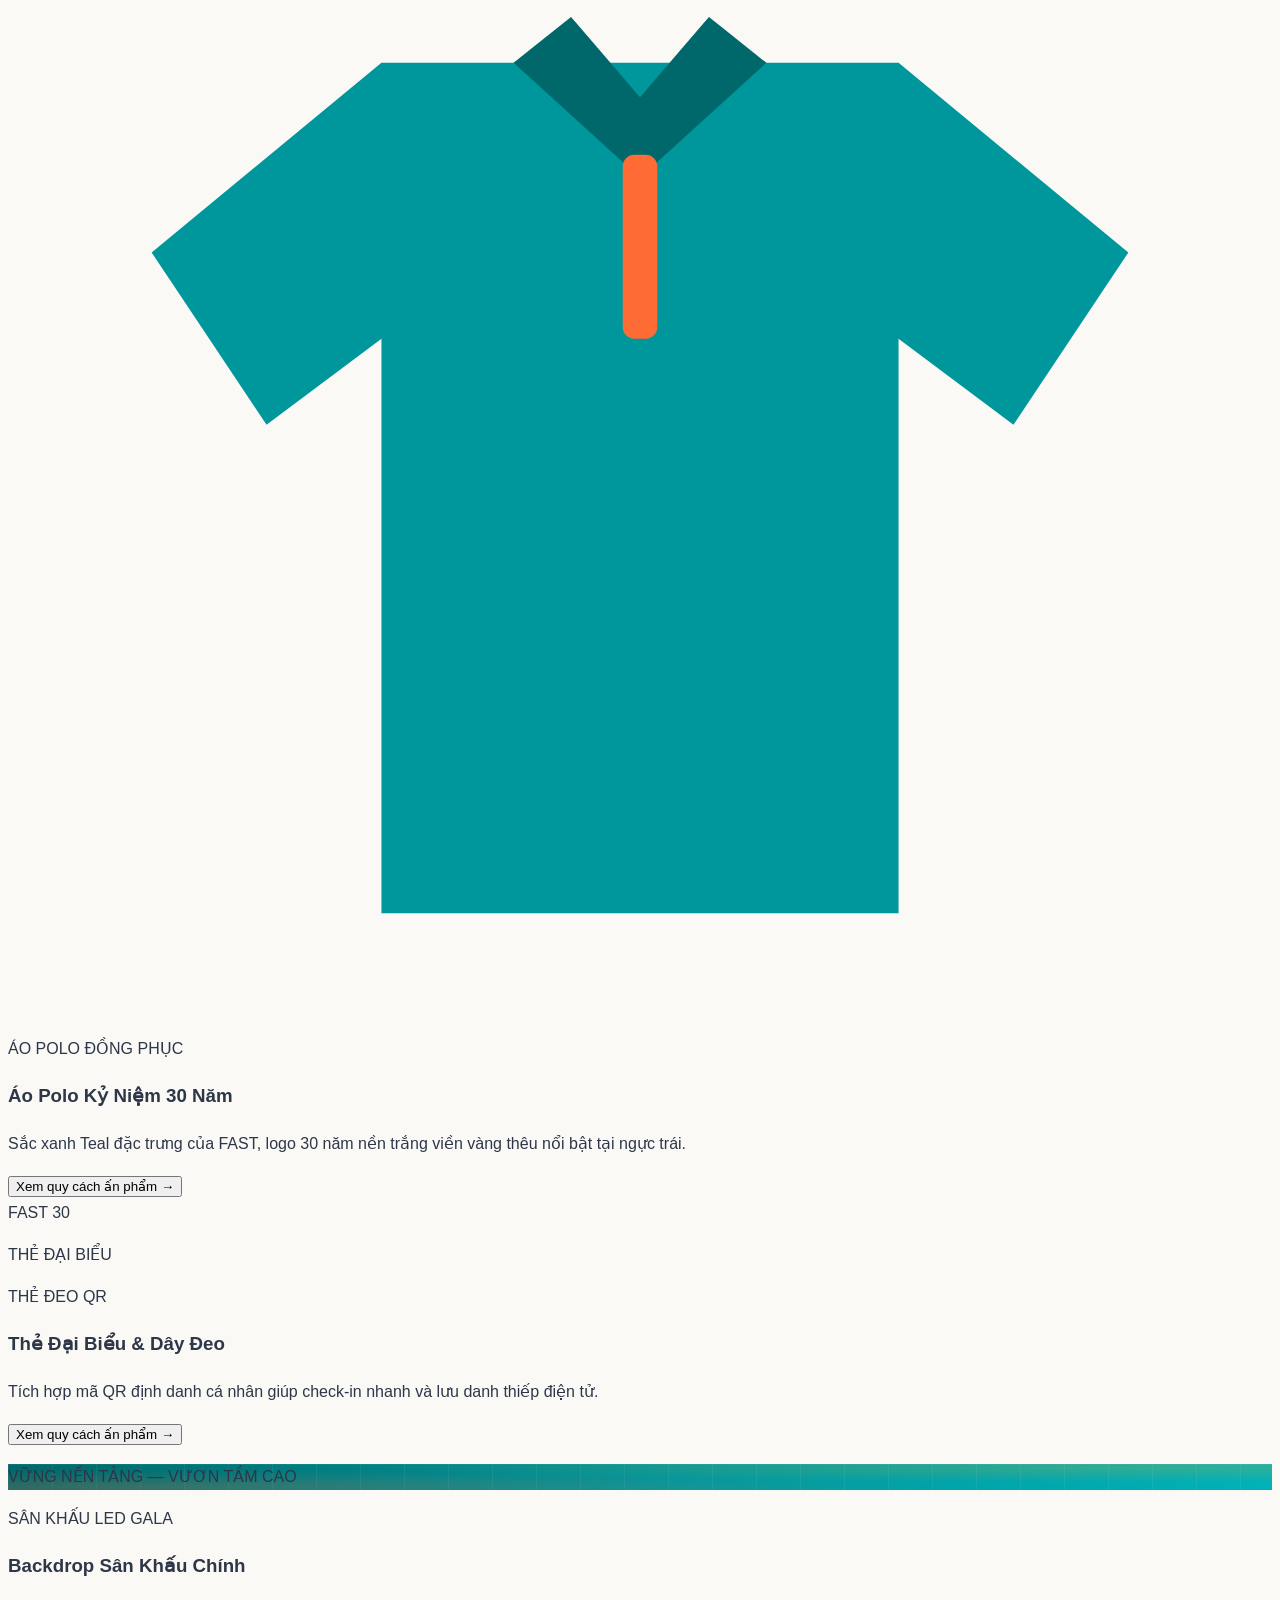
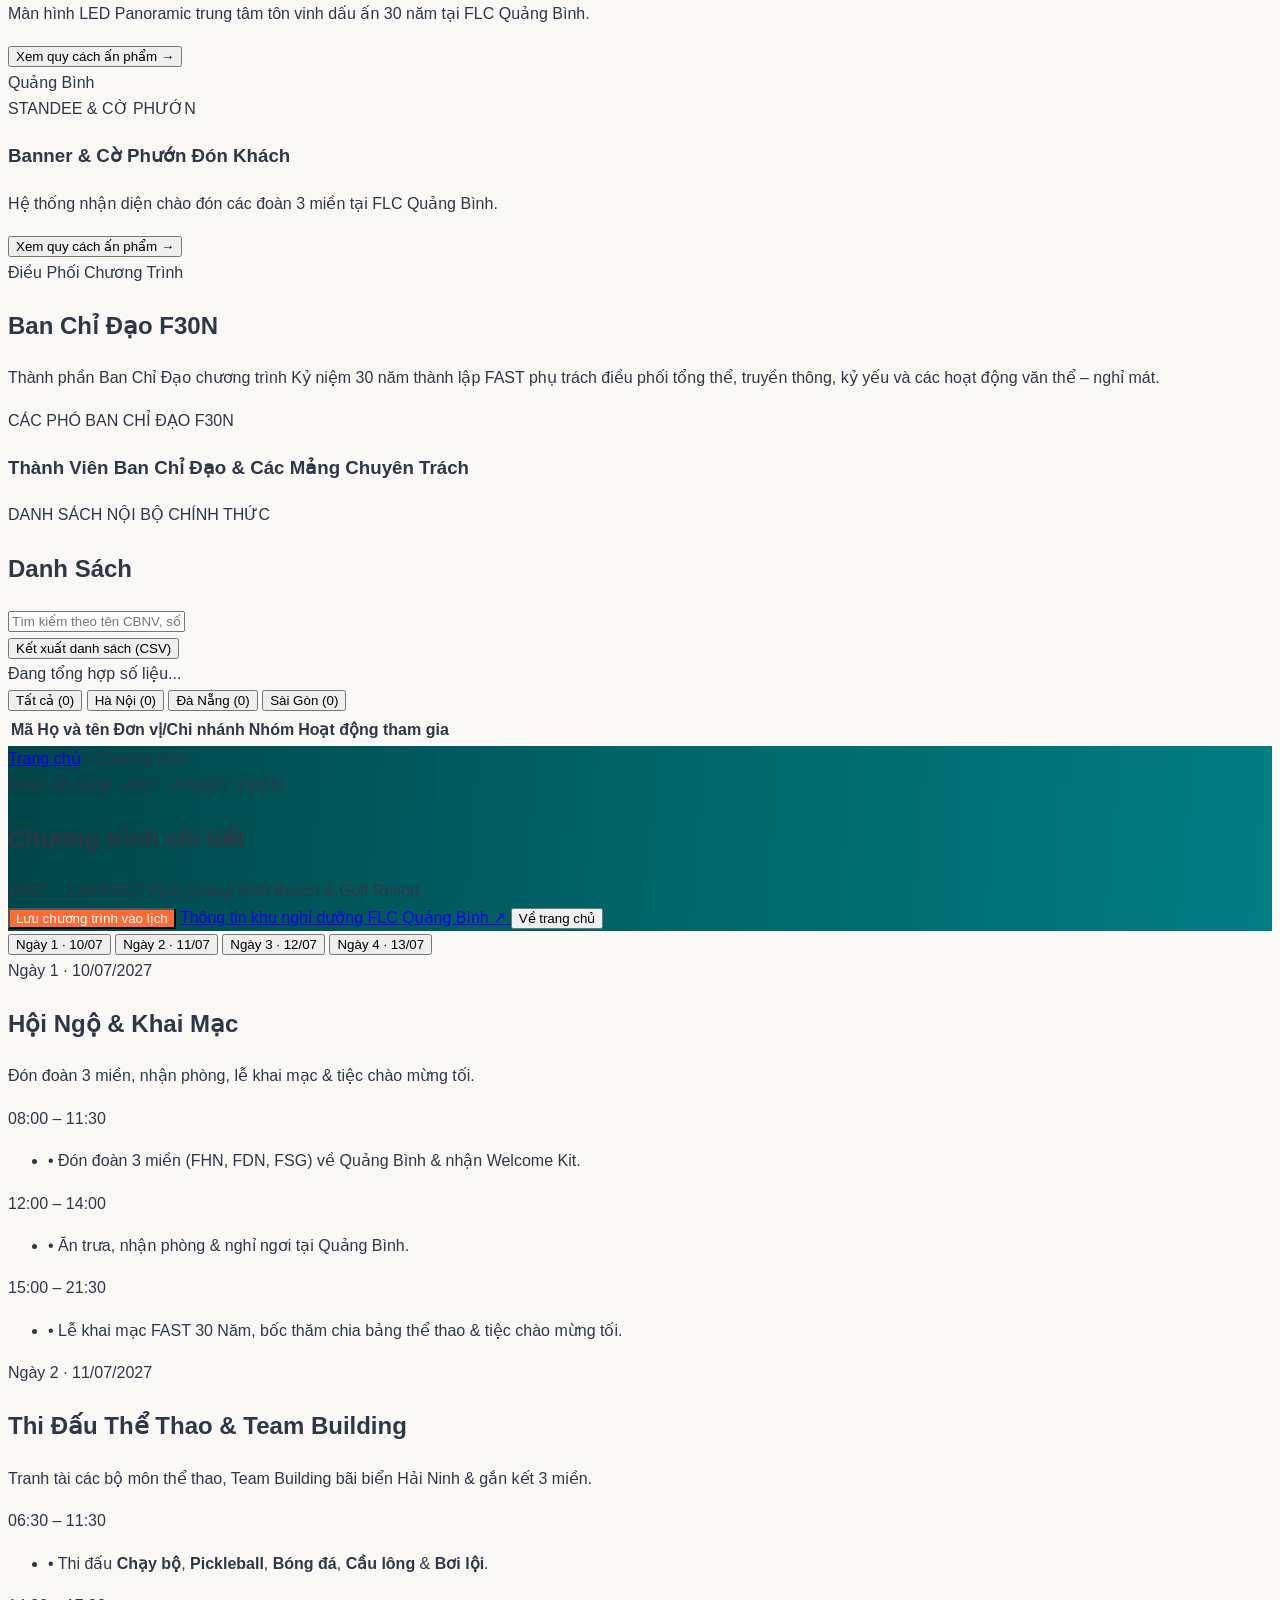
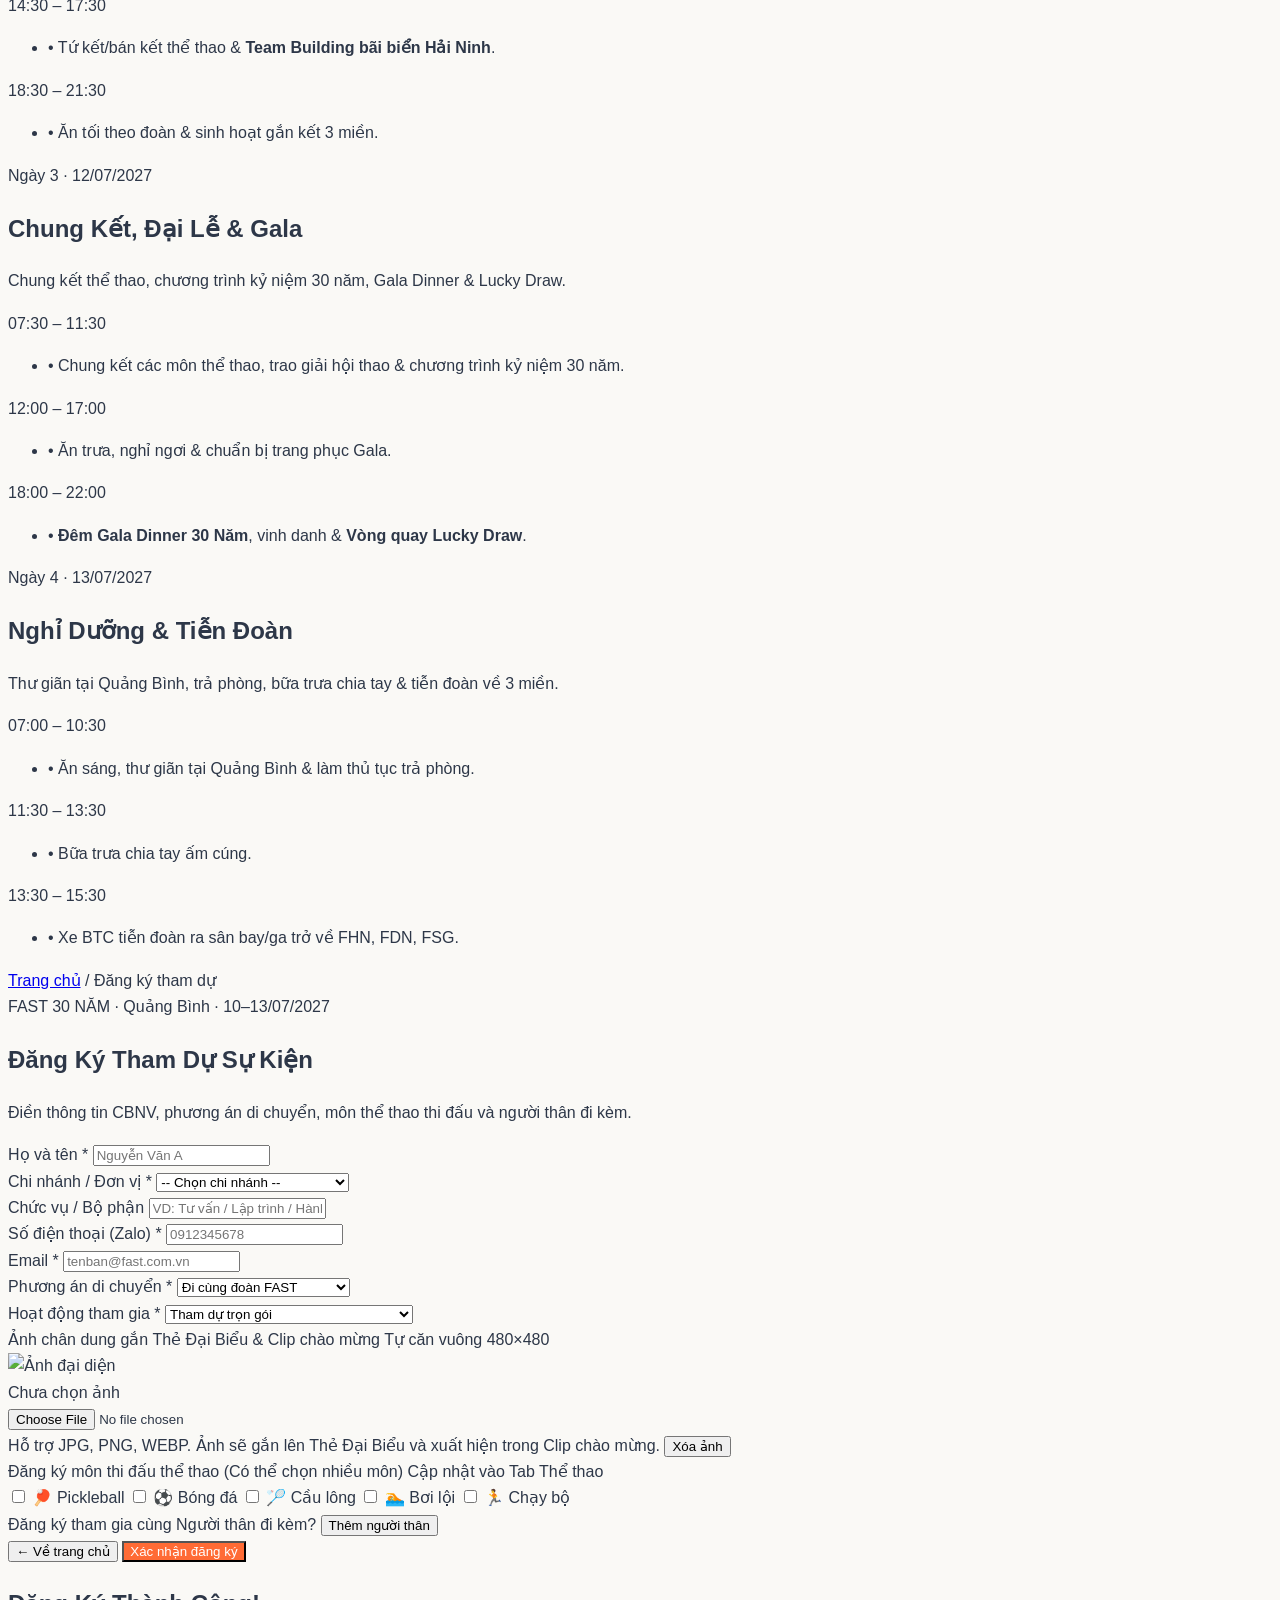
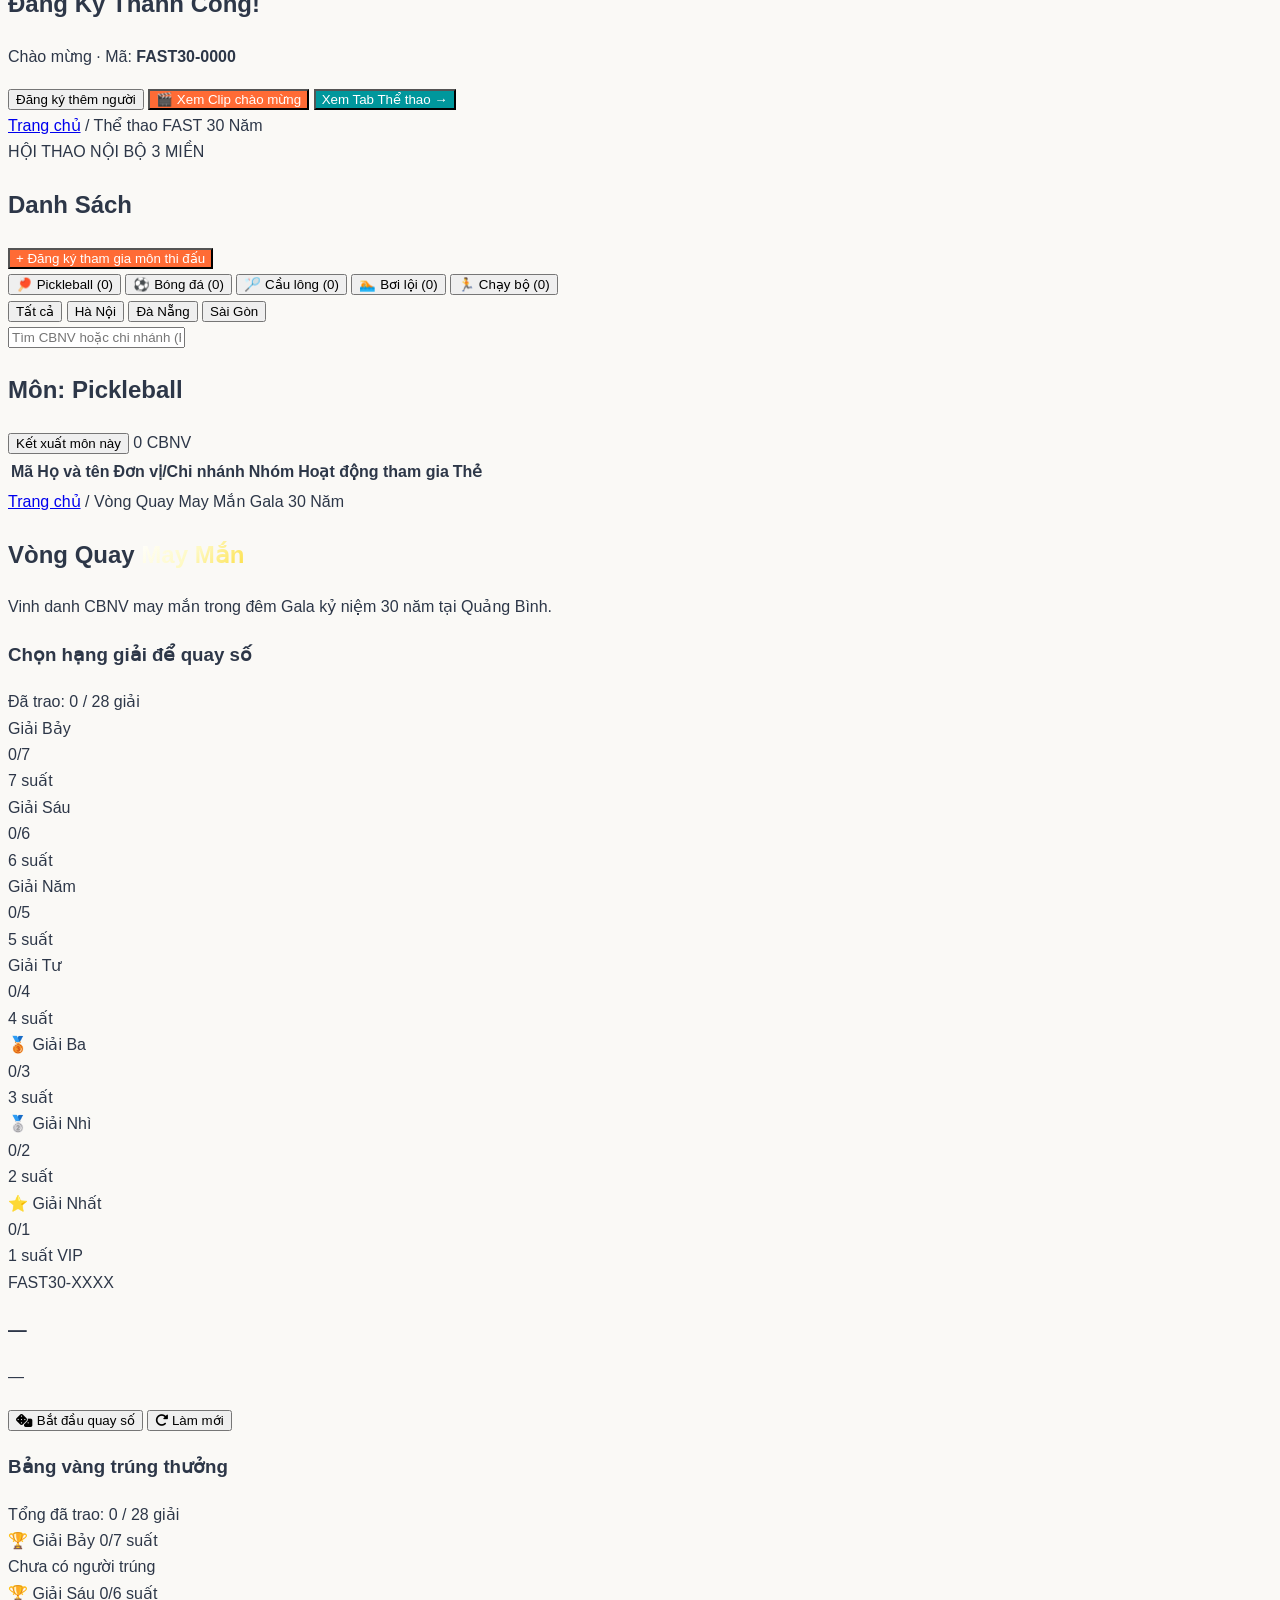
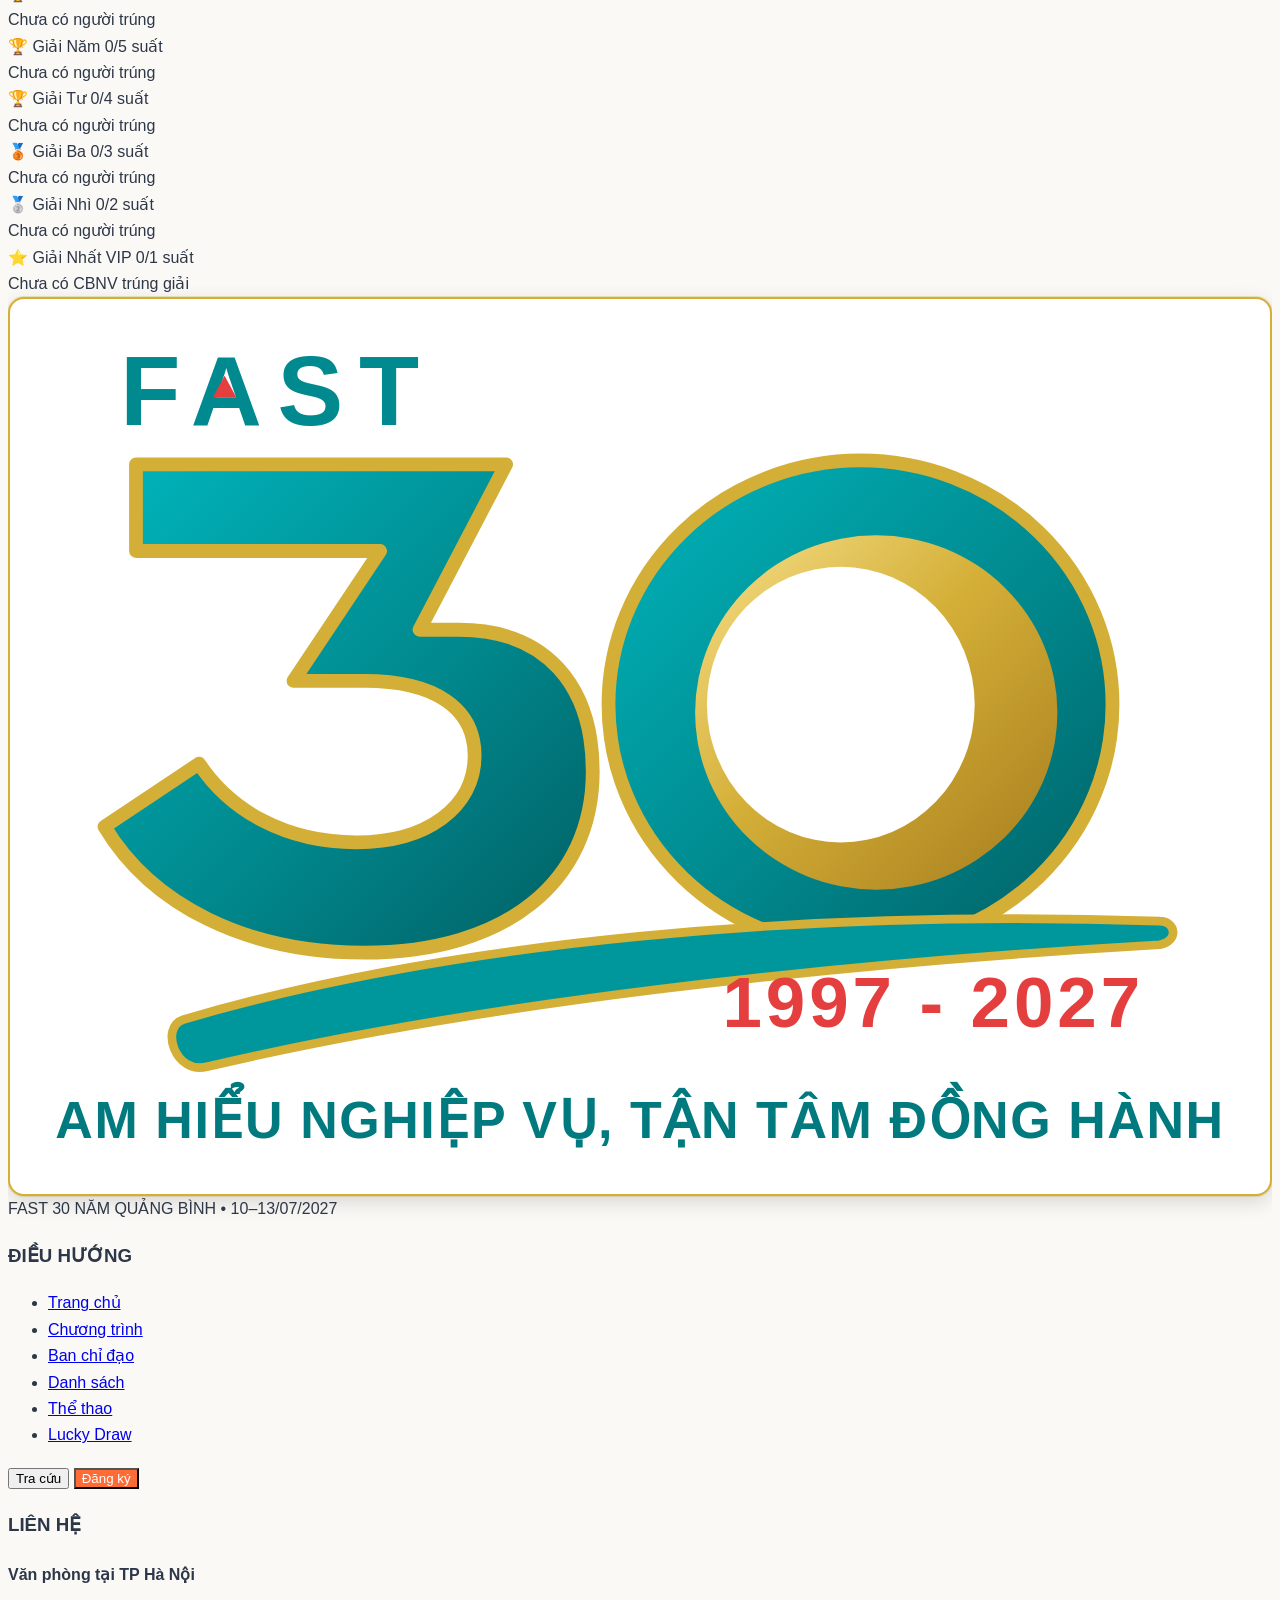
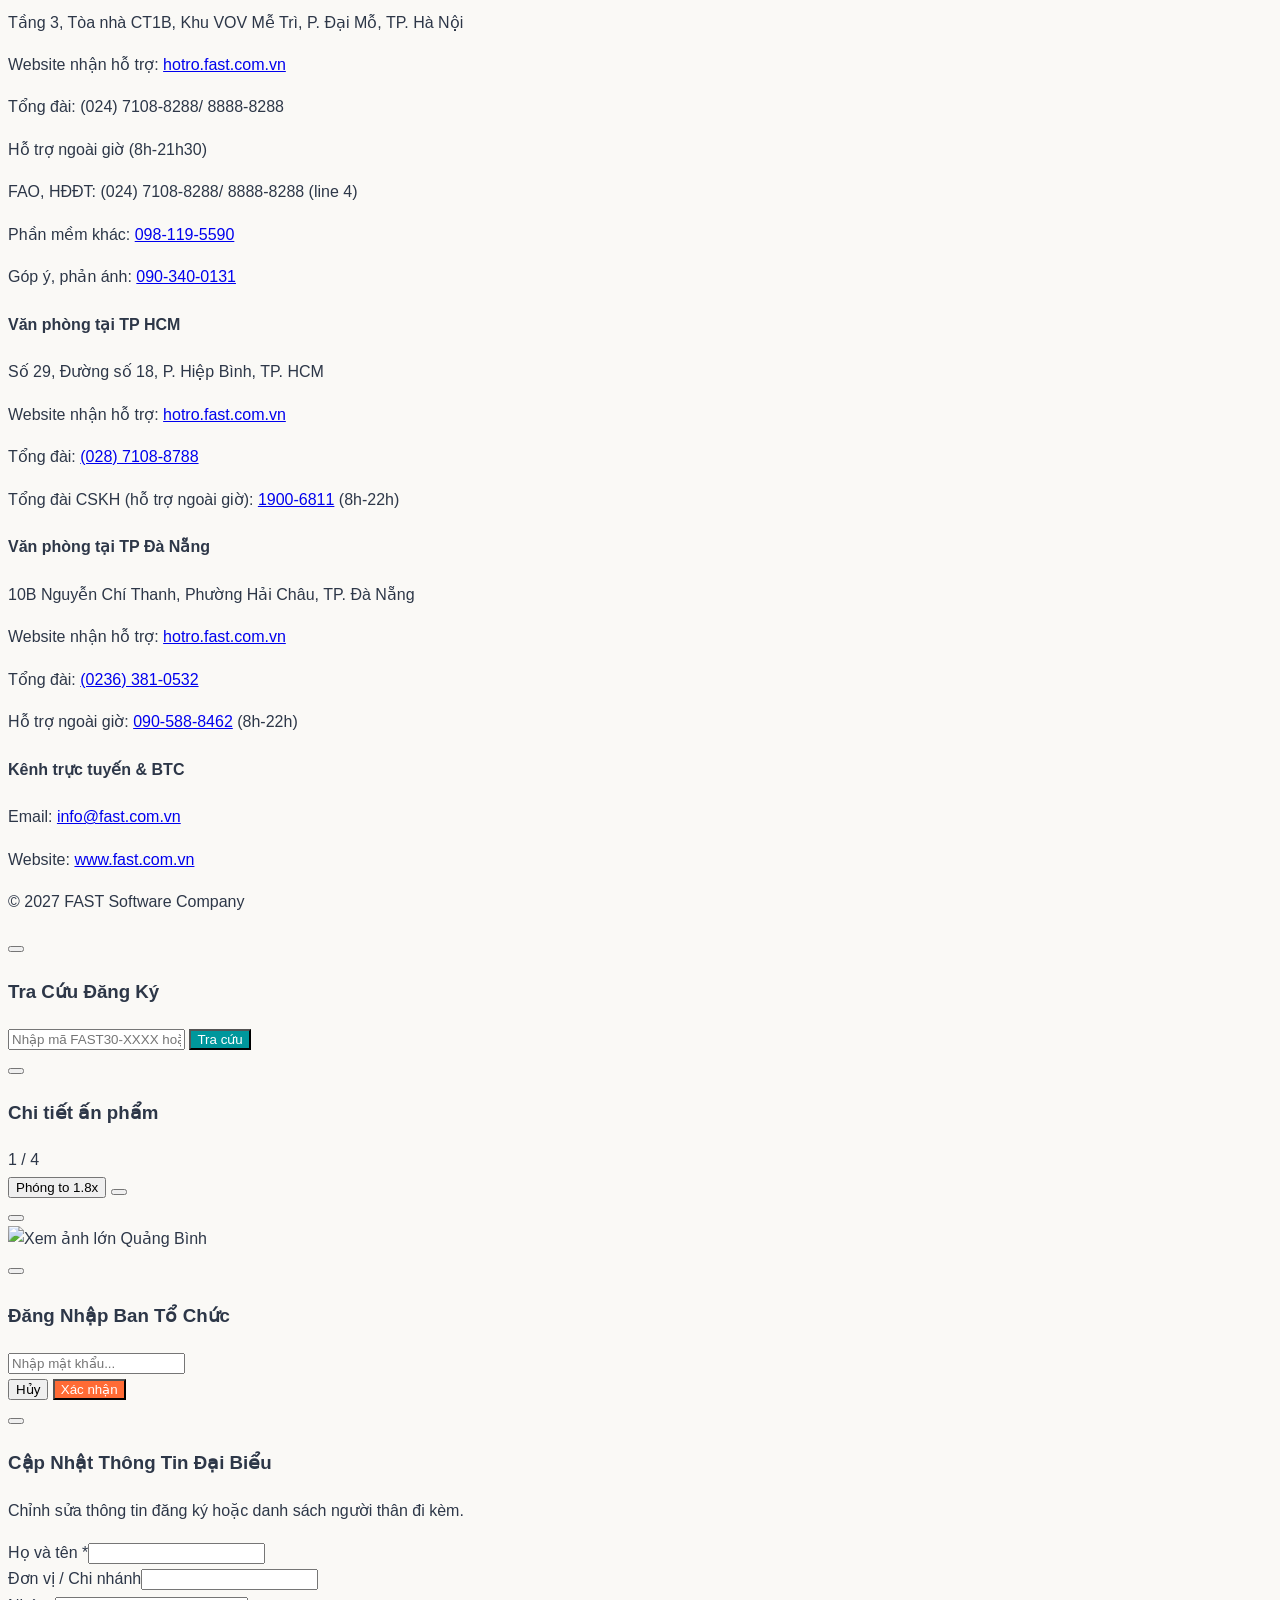
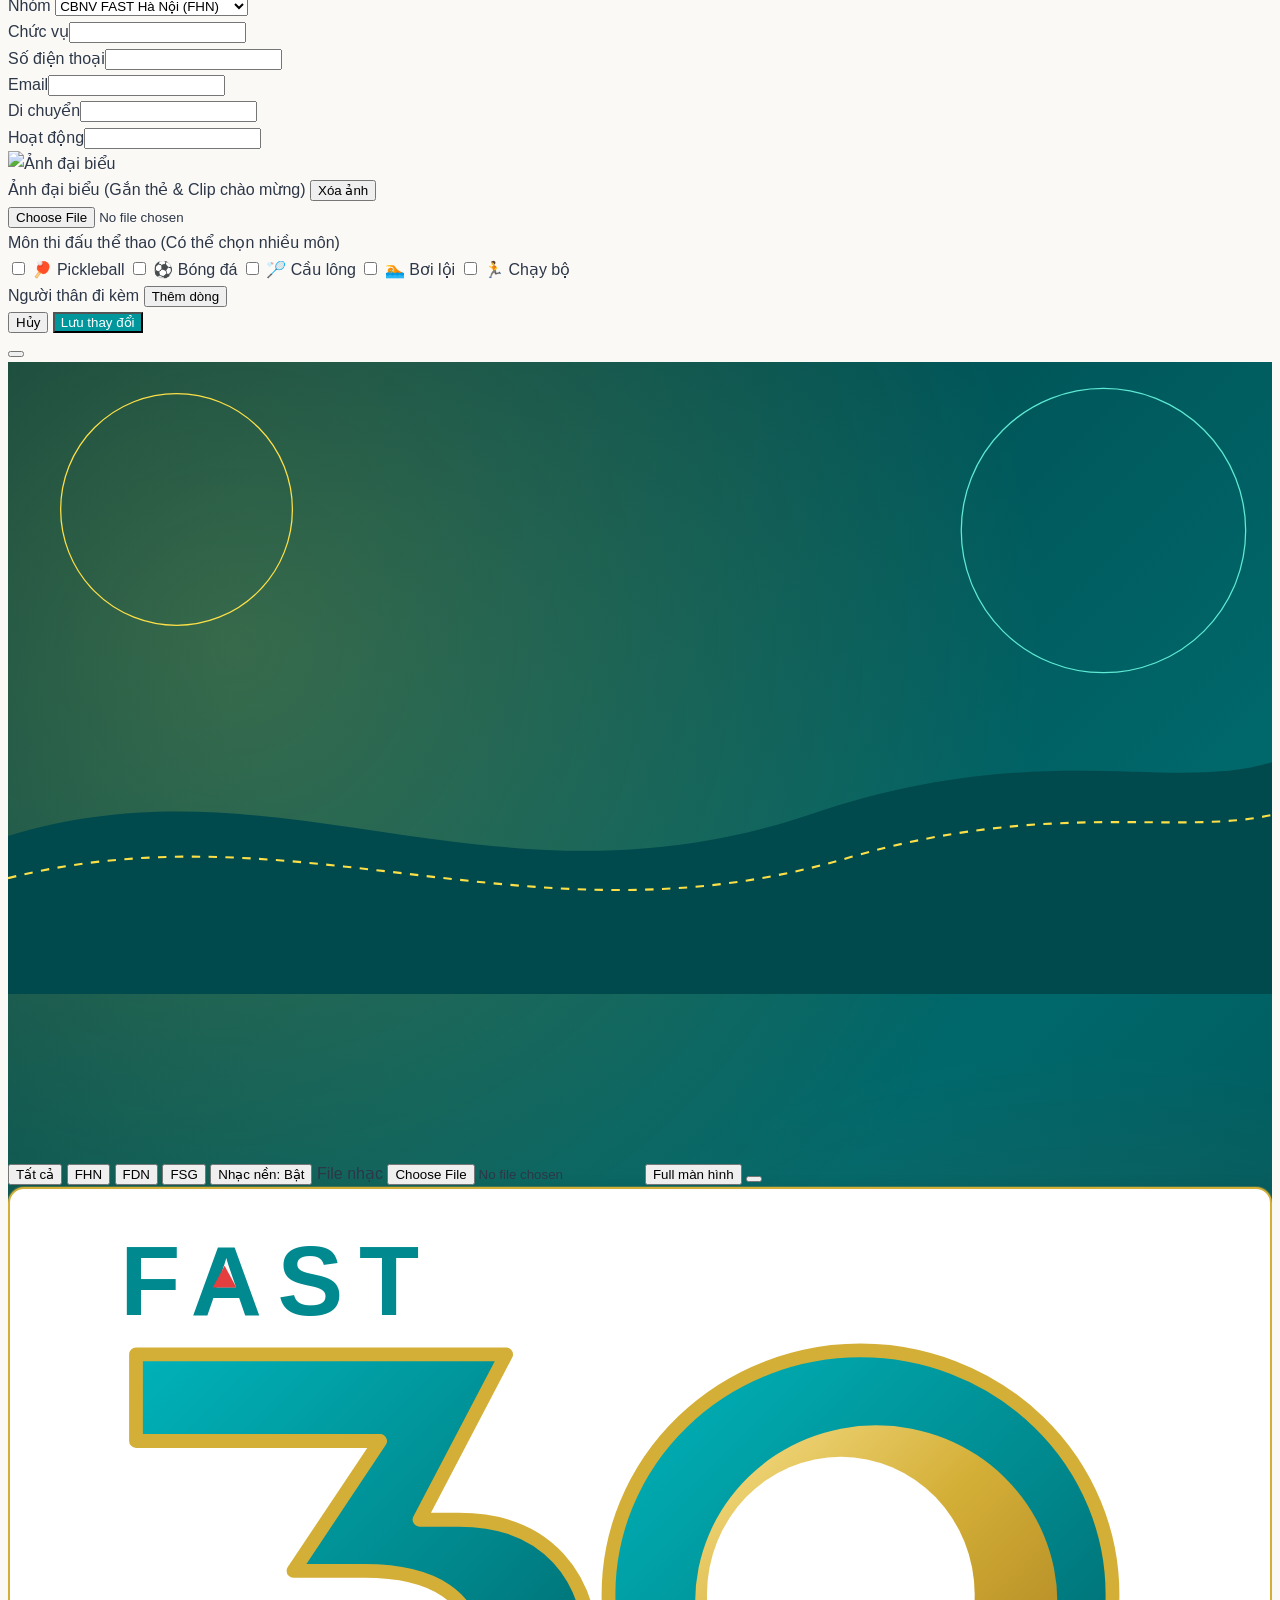
==== commit 87ee2b56: "Update index.html" ====
--- a/index.html
+++ b/index.html
@@ -9,7 +9,7 @@
 <body>
     <script>
         try {
-            const base64 = "[base64]/[base64]/[base64]/[base64]/[base64]/[base64]/[base64]/[base64]/[base64]/[base64]/huqFjaCDEkeG7k25nIGLhu5kgY8OhYyBwaMOibiBraHUgbMawdSB0csO6LCByZXNvcnQgYsOjaSBiaeG7g24sIHRydW5nIHTDom0gaOG7mWkgbmdo4buLIHF14buRYyB04bq/[base64]/[base64]/[base64]/[base64]/[base64]/[base64]/[base64]/[base64]/[base64]/[base64]/[base64]/[base64]/DoG4gRkFTVDwvb3B0aW9uPg0KICAgICAgICAgICAgICAgICAgICAgICAgICAgICAgICAgICAgICAgIDxvcHRpb24gdmFsdWU9IkJheSDEkeG6v24gxJDhu5NuZyBI4bubaSAoVkRIKSI+QmF5IMSR4bq/[base64]/[base64]/[base64]/[base64]/[base64]/[base64]/[base64]/[base64]/[base64]/[base64]";
+            const base64 = "[base64]/[base64]/[base64]/[base64]/[base64]/[base64]/[base64]/[base64]/[base64]/[base64]/huqFjaCDEkeG7k25nIGLhu5kgY8OhYyBwaMOibiBraHUgbMawdSB0csO6LCByZXNvcnQgYsOjaSBiaeG7g24sIHRydW5nIHTDom0gaOG7mWkgbmdo4buLIHF14buRYyB04bq/[base64]/[base64]/[base64]/[base64]/[base64]/[base64]/[base64]/[base64]/[base64]/[base64]/[base64]/[base64]/DoG4gRkFTVDwvb3B0aW9uPg0KICAgICAgICAgICAgICAgICAgICAgICAgICAgICAgICAgICAgICAgIDxvcHRpb24gdmFsdWU9IkJheSDEkeG6v24gxJDhu5NuZyBI4bubaSAoVkRIKSI+QmF5IMSR4bq/[base64]/[base64]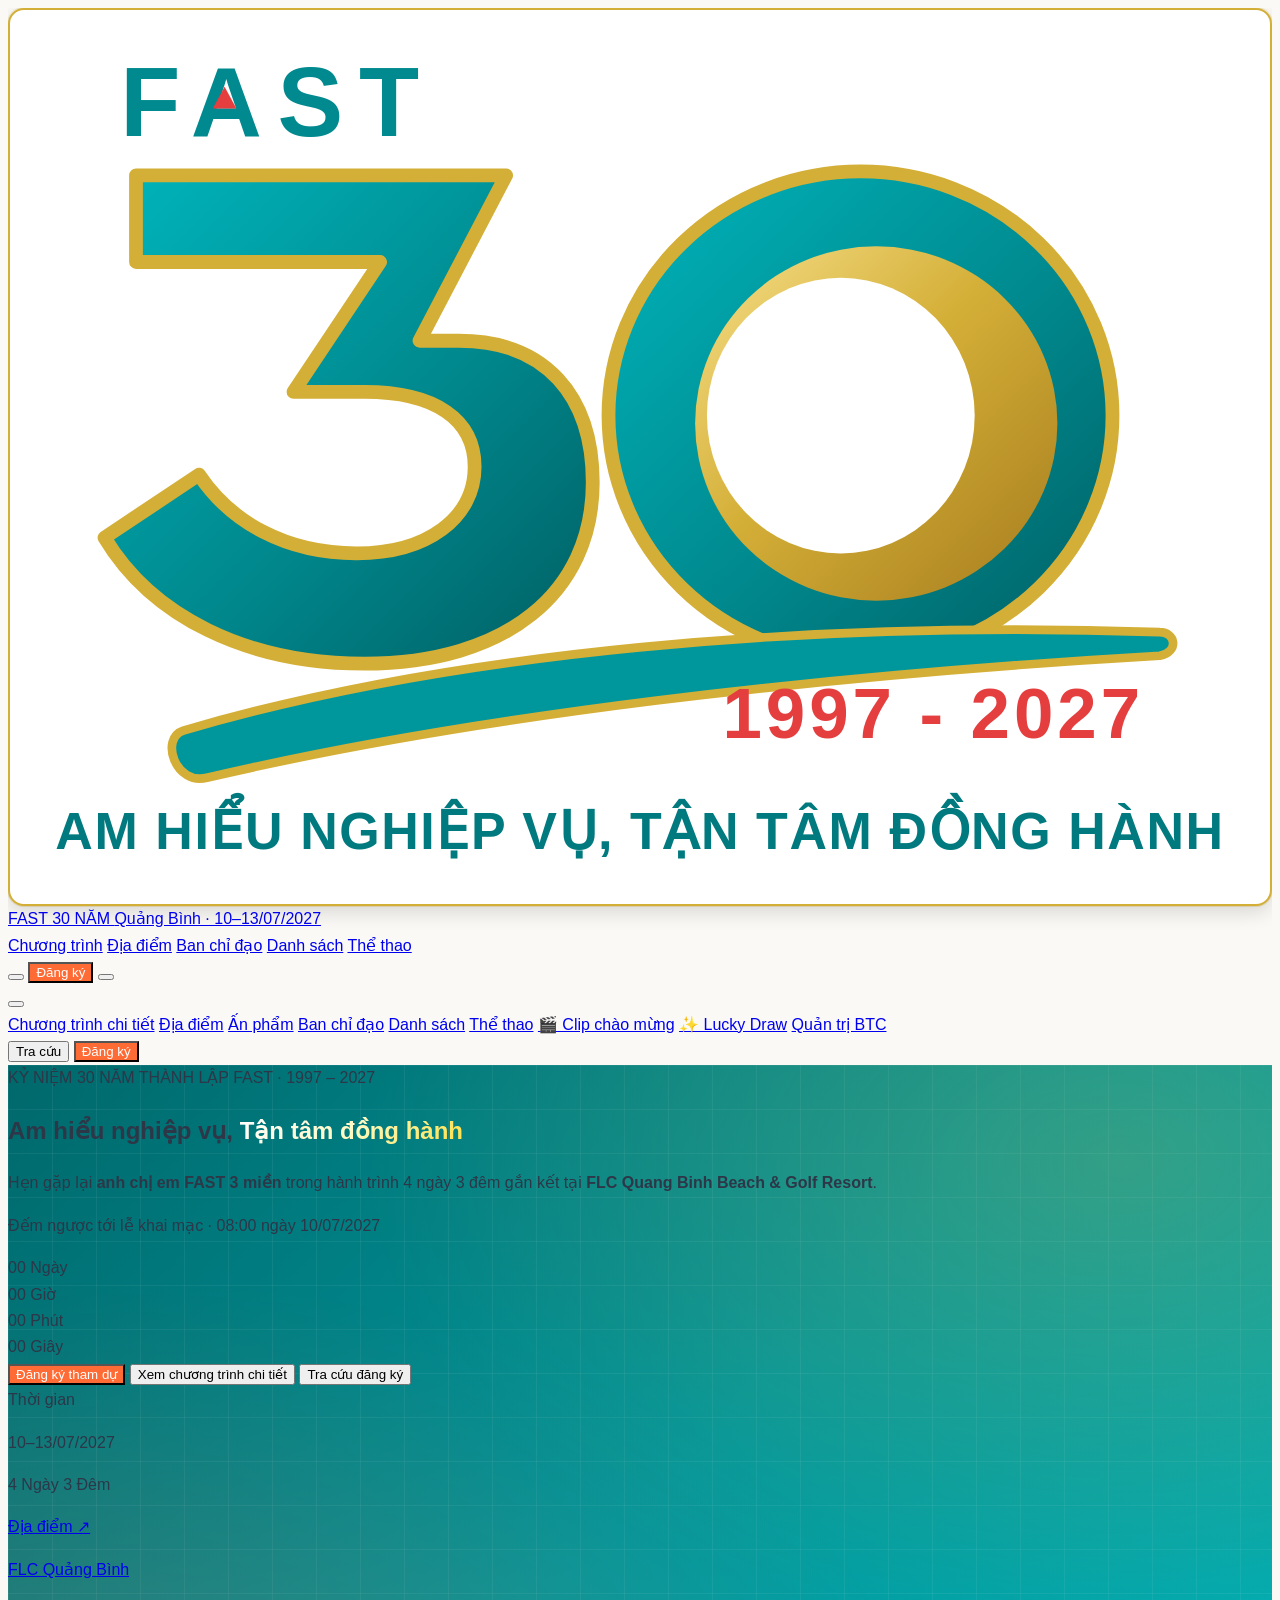
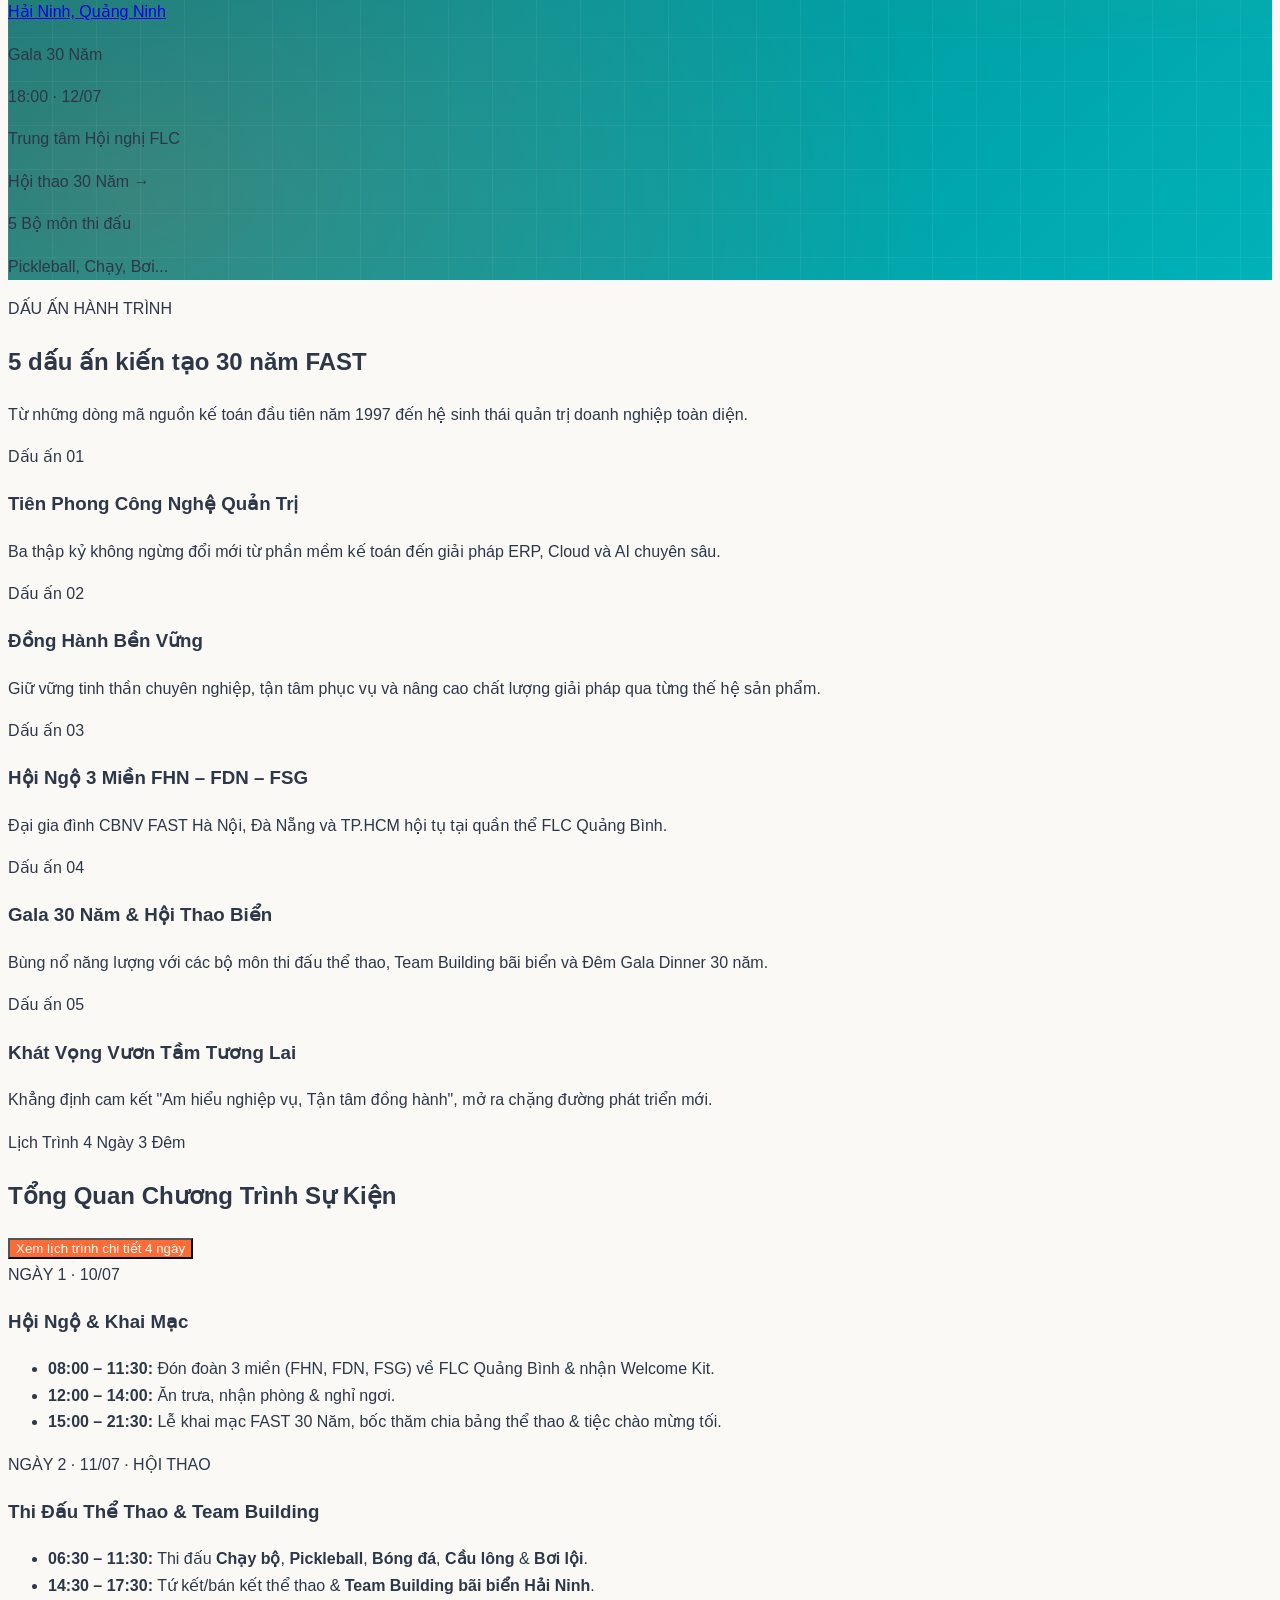
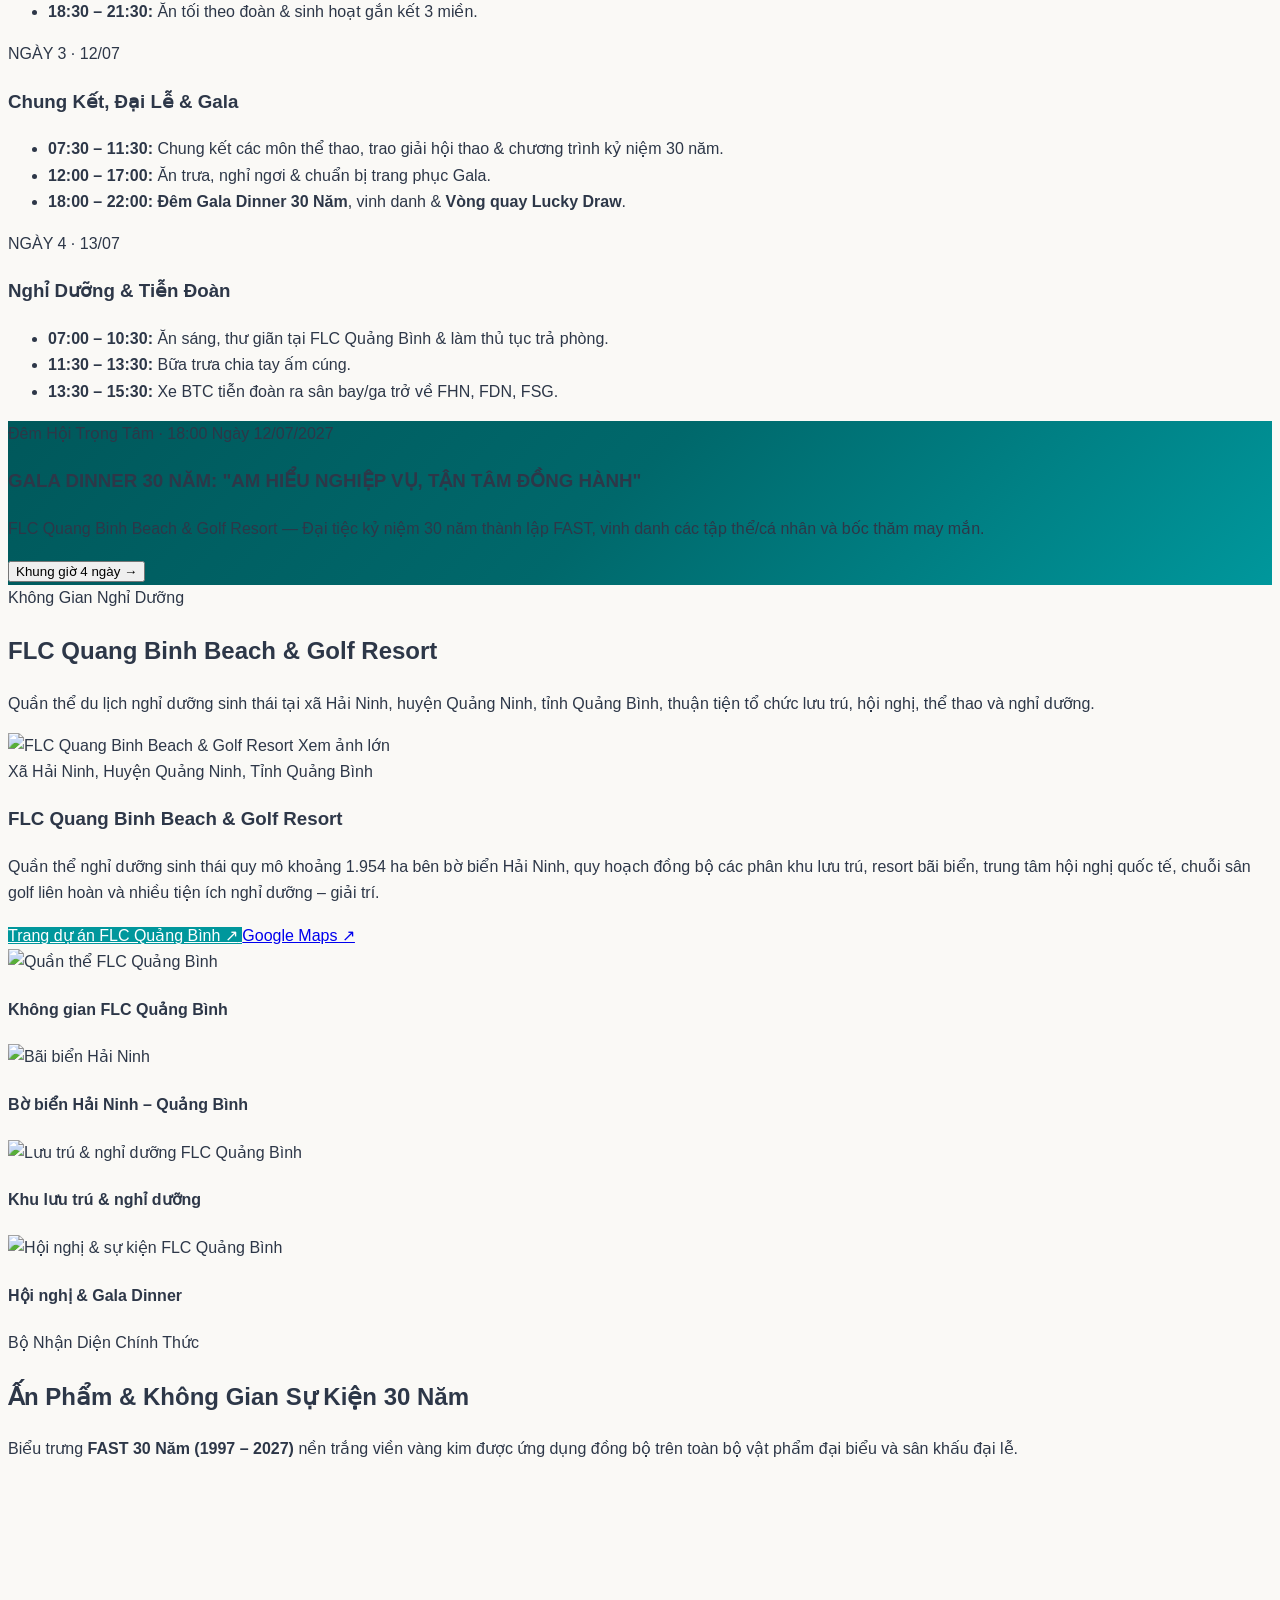
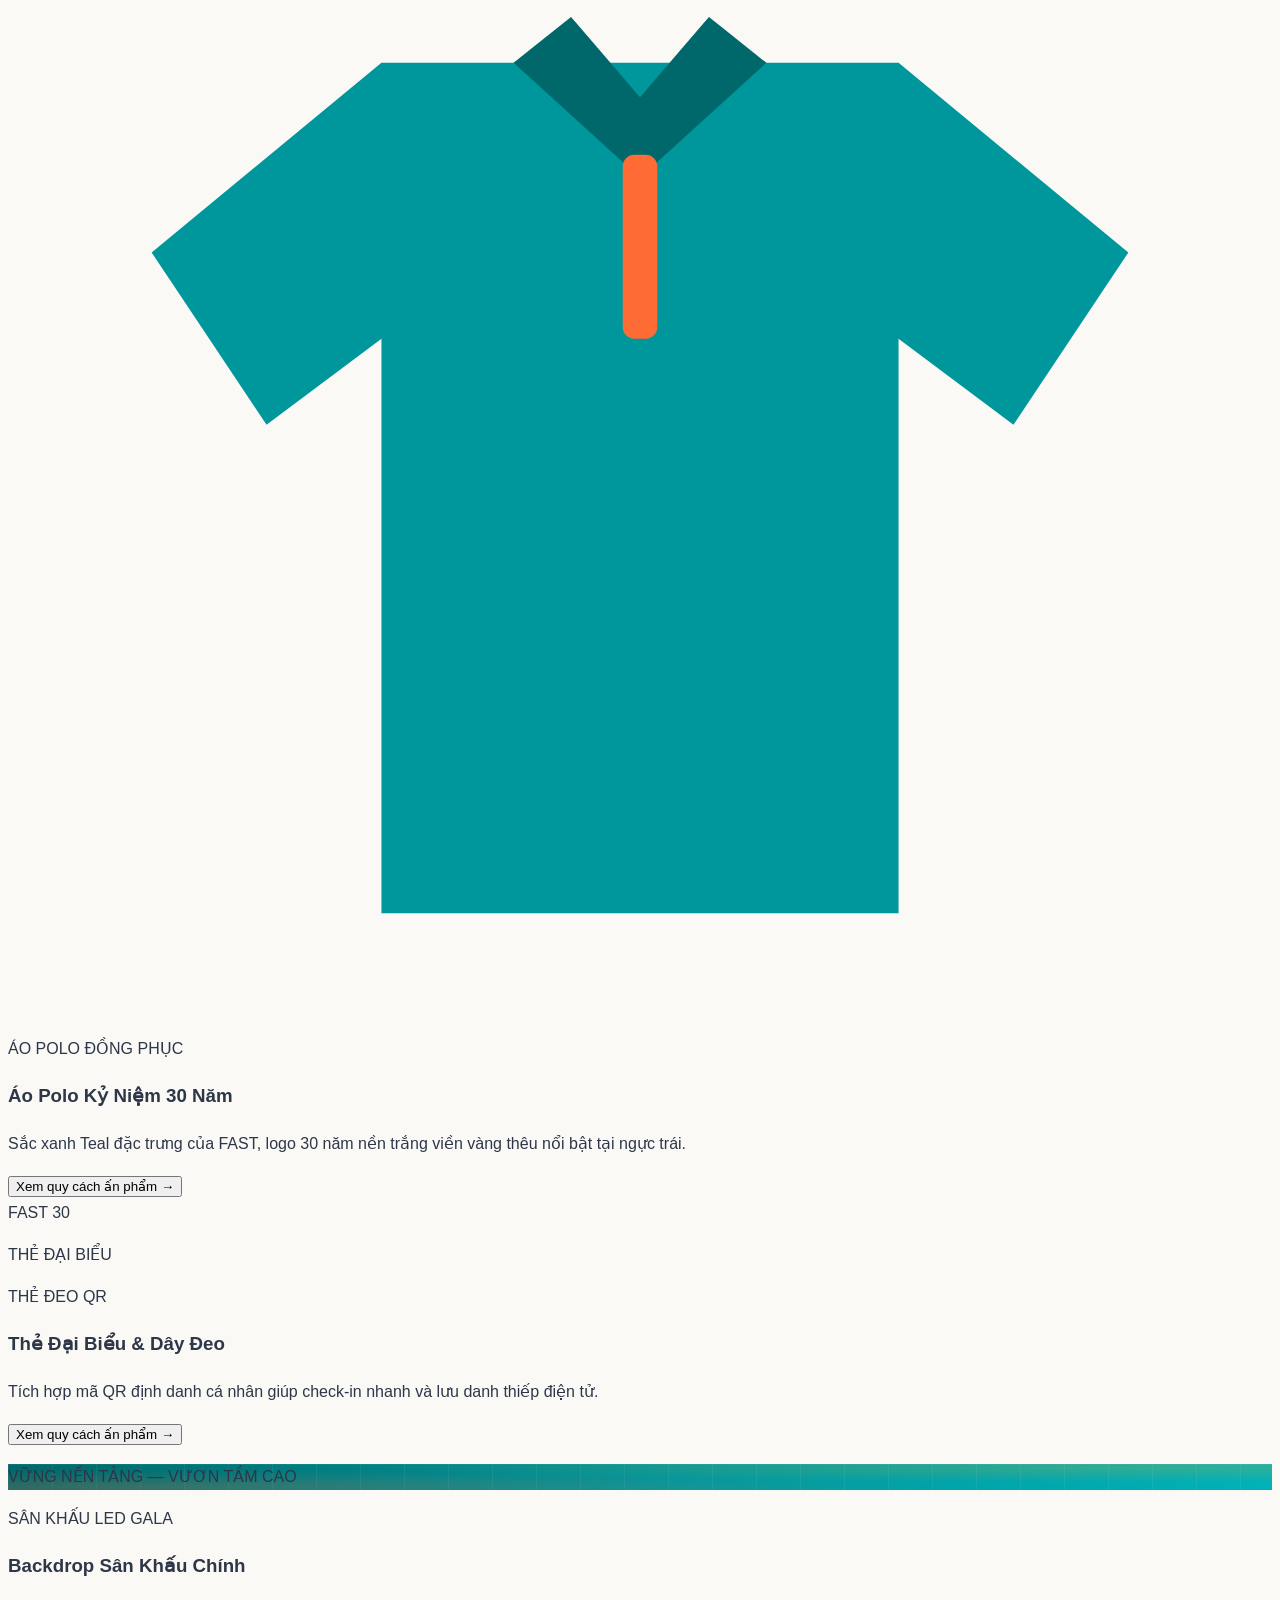
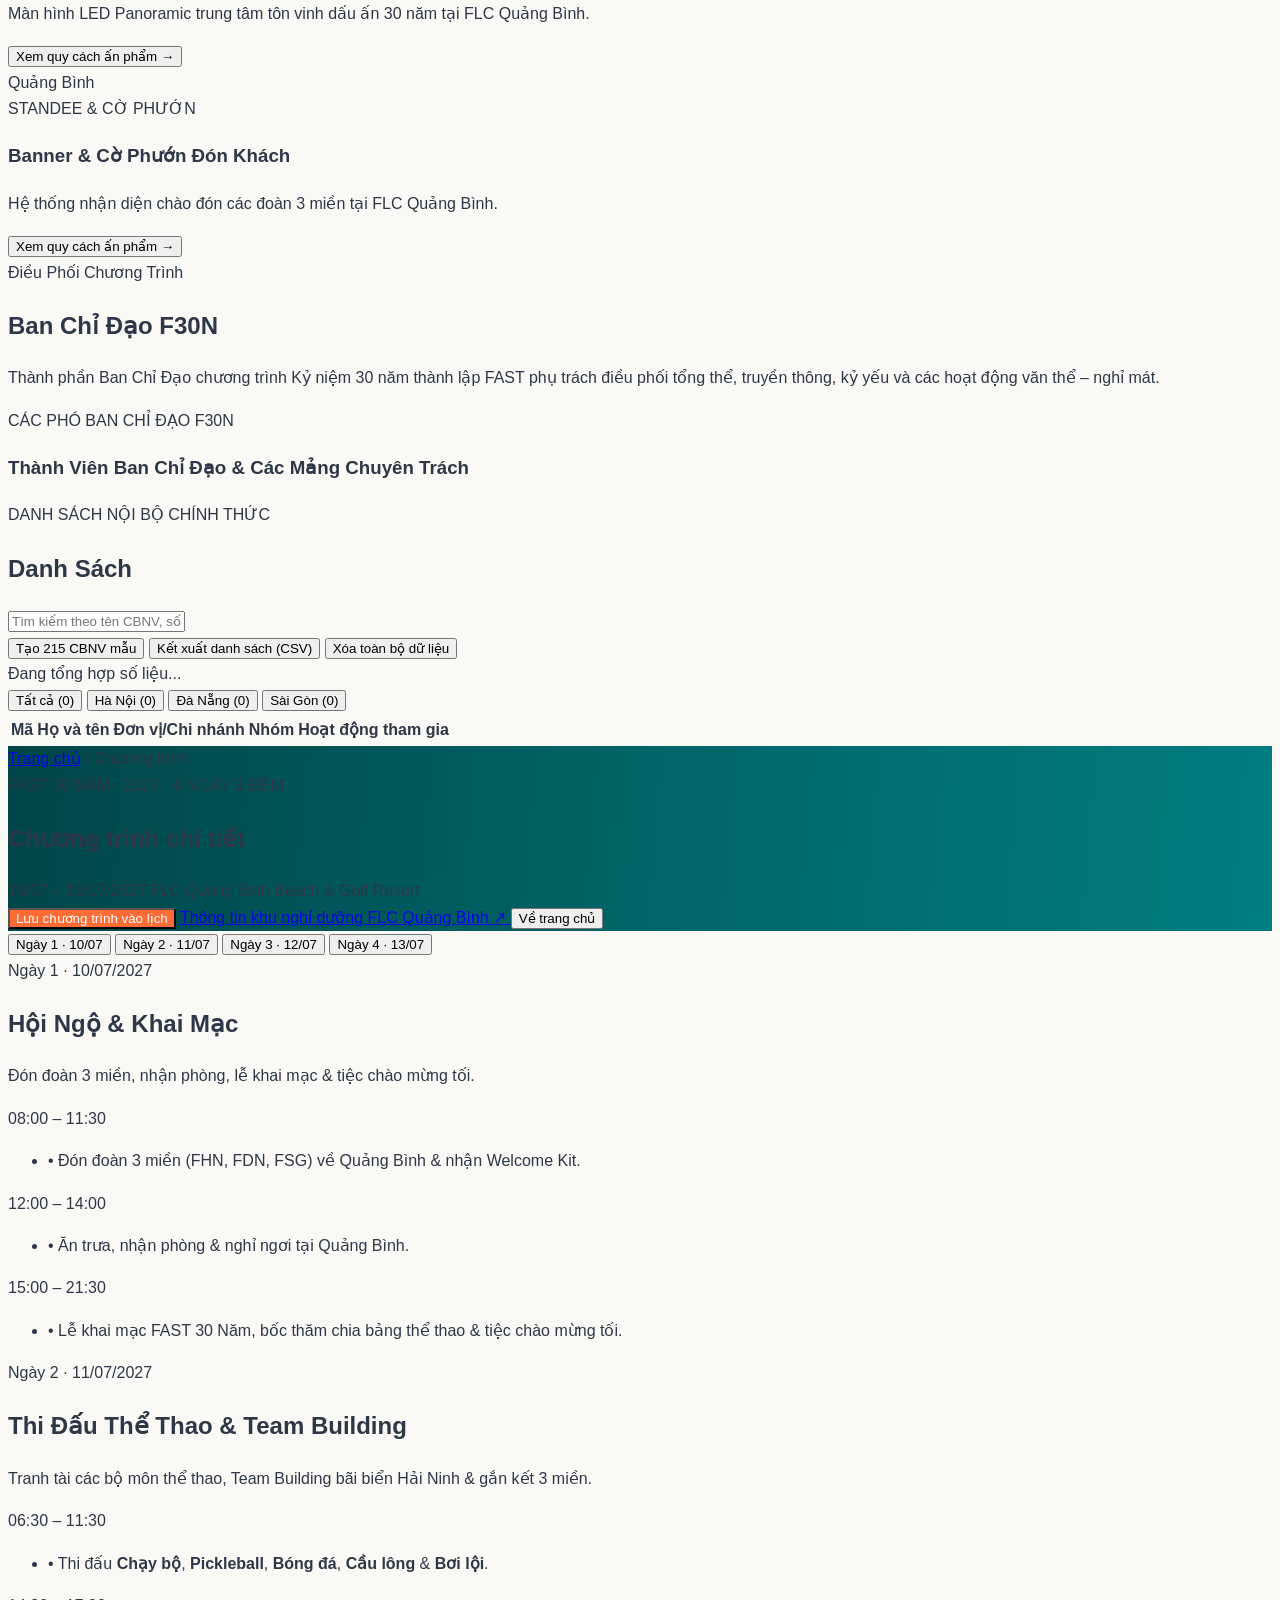
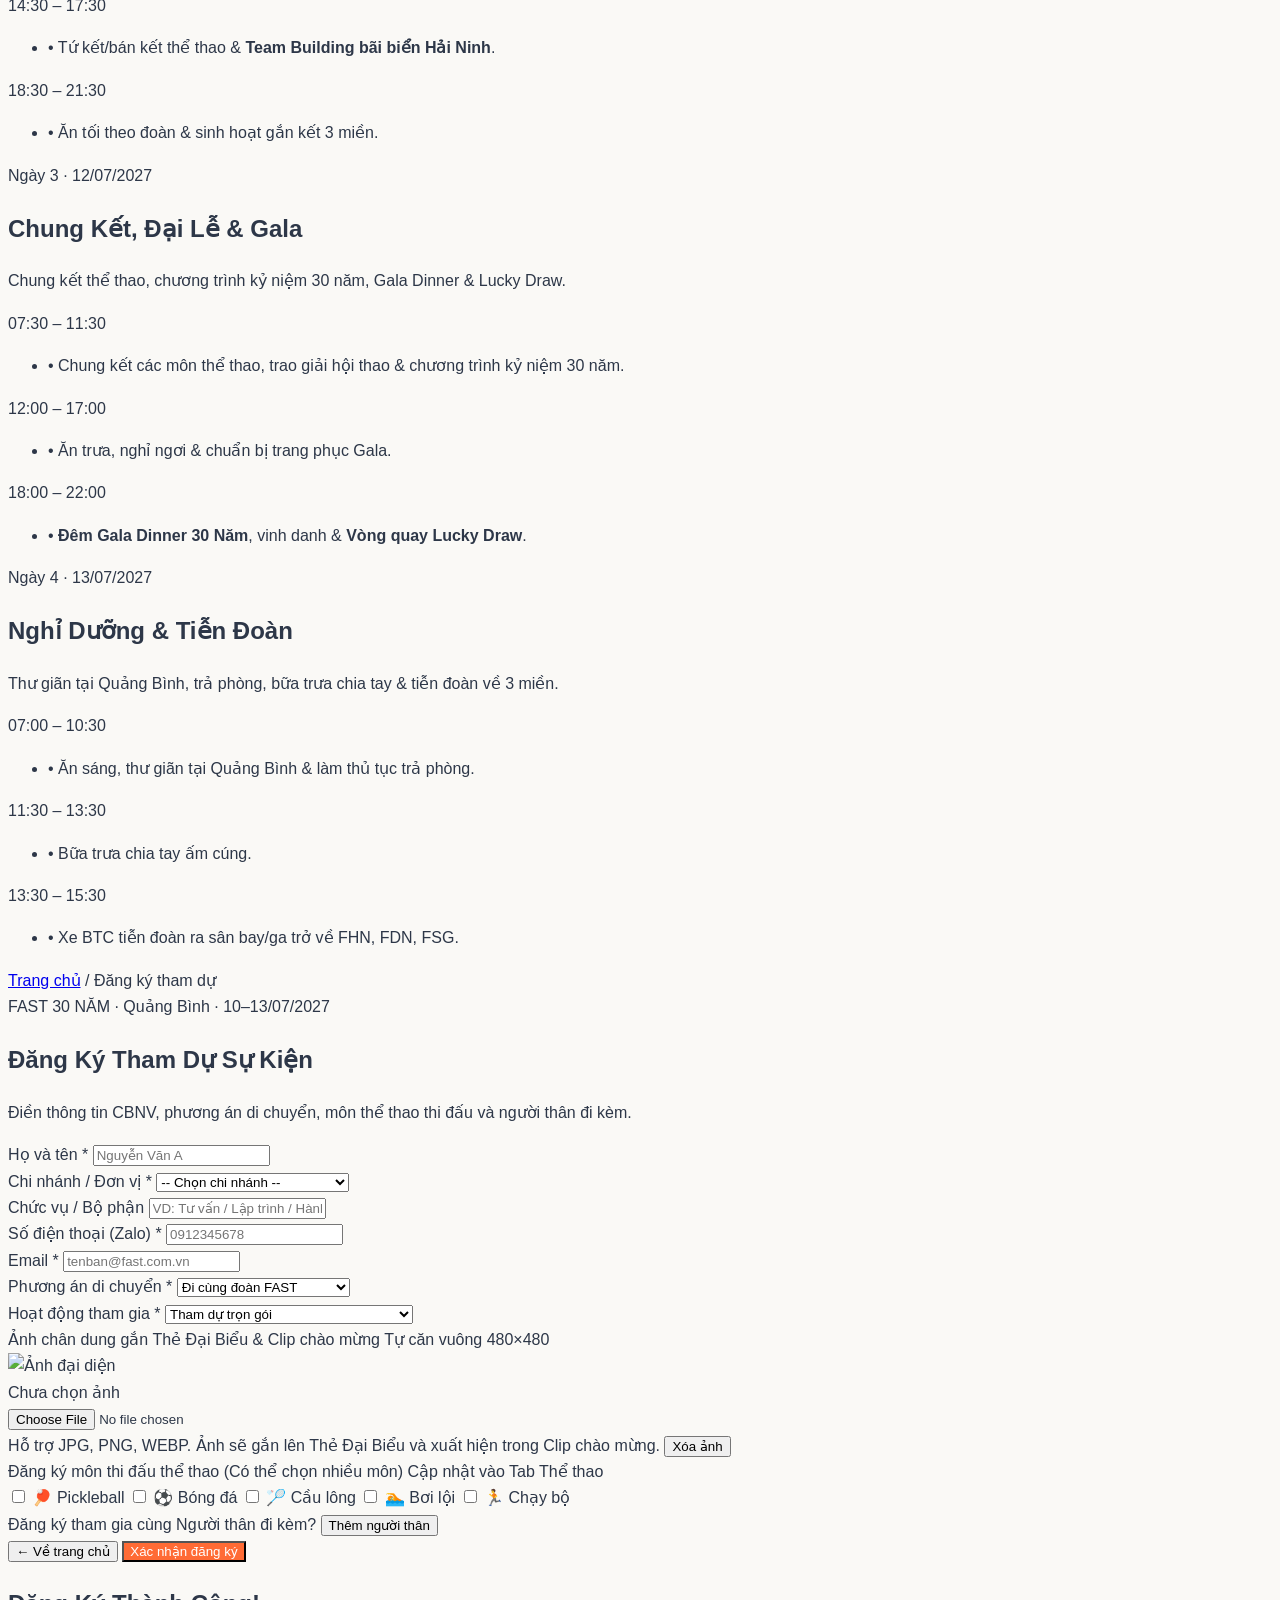
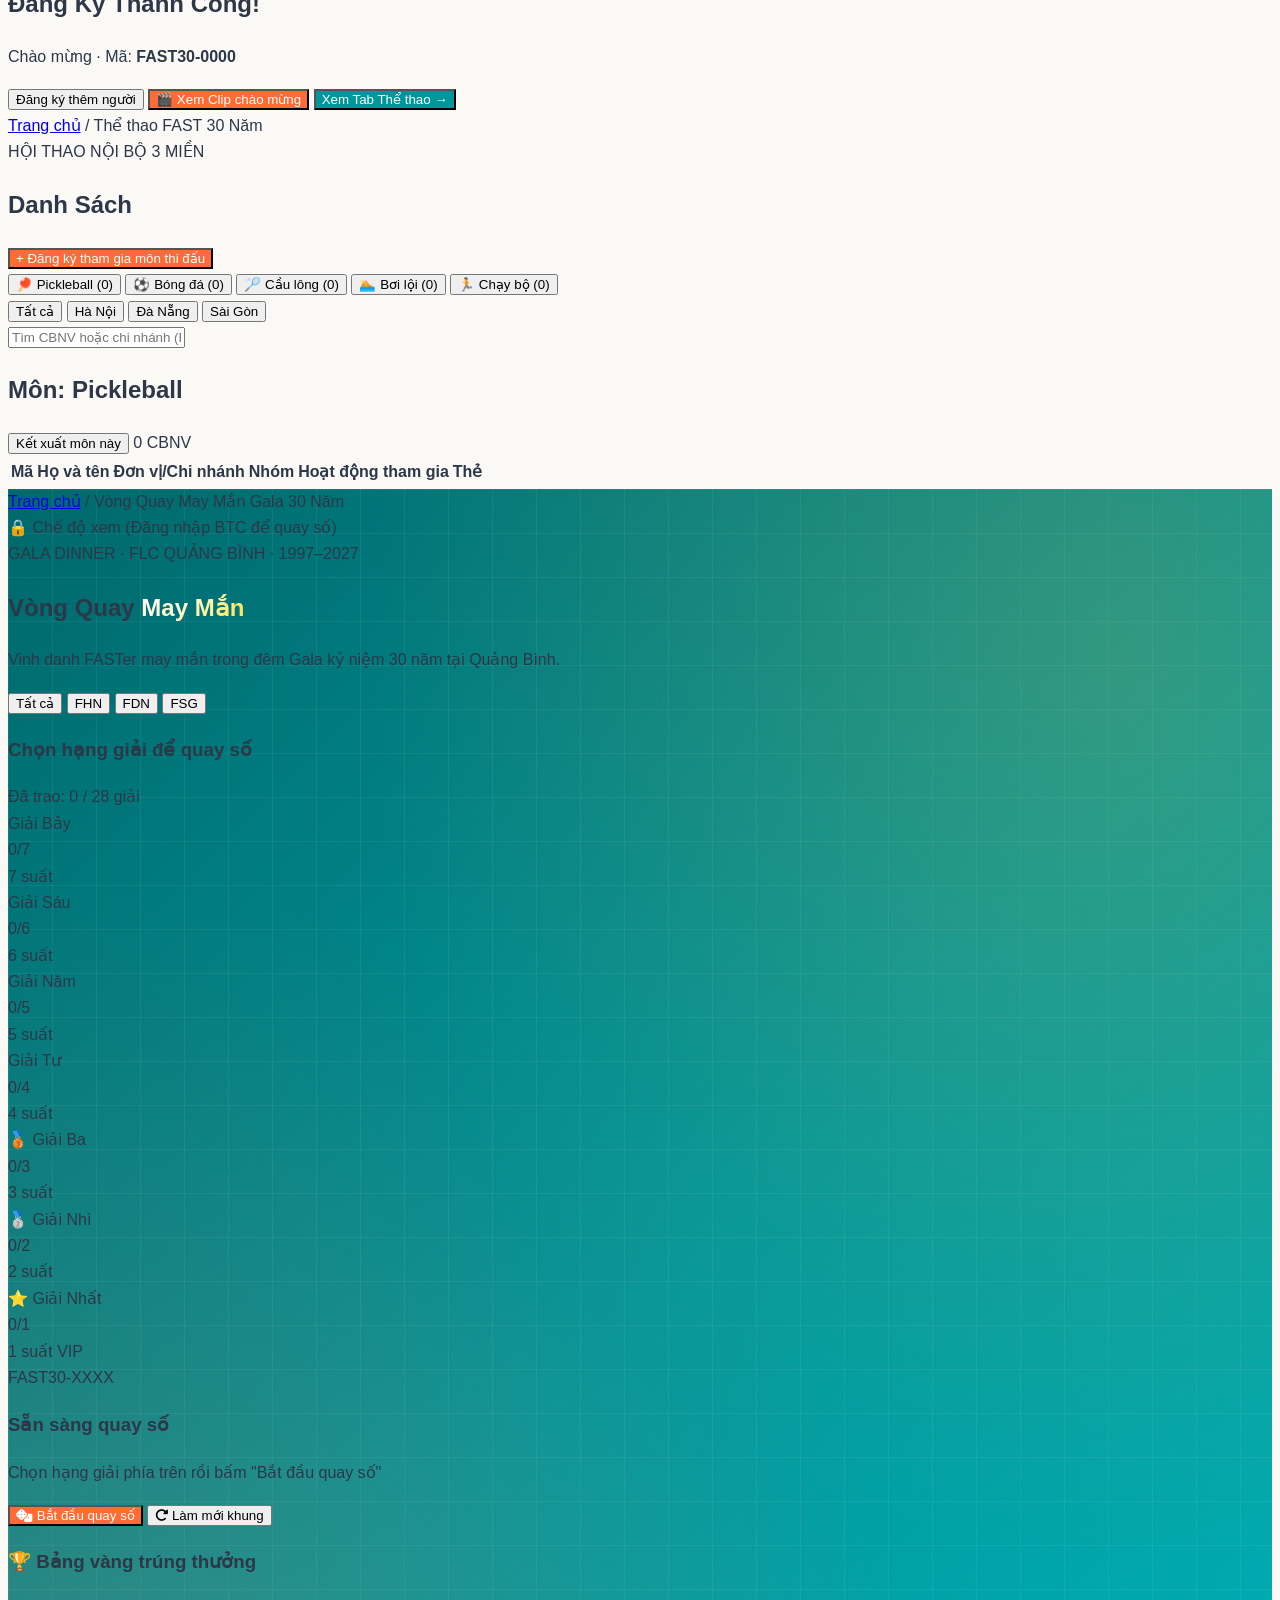
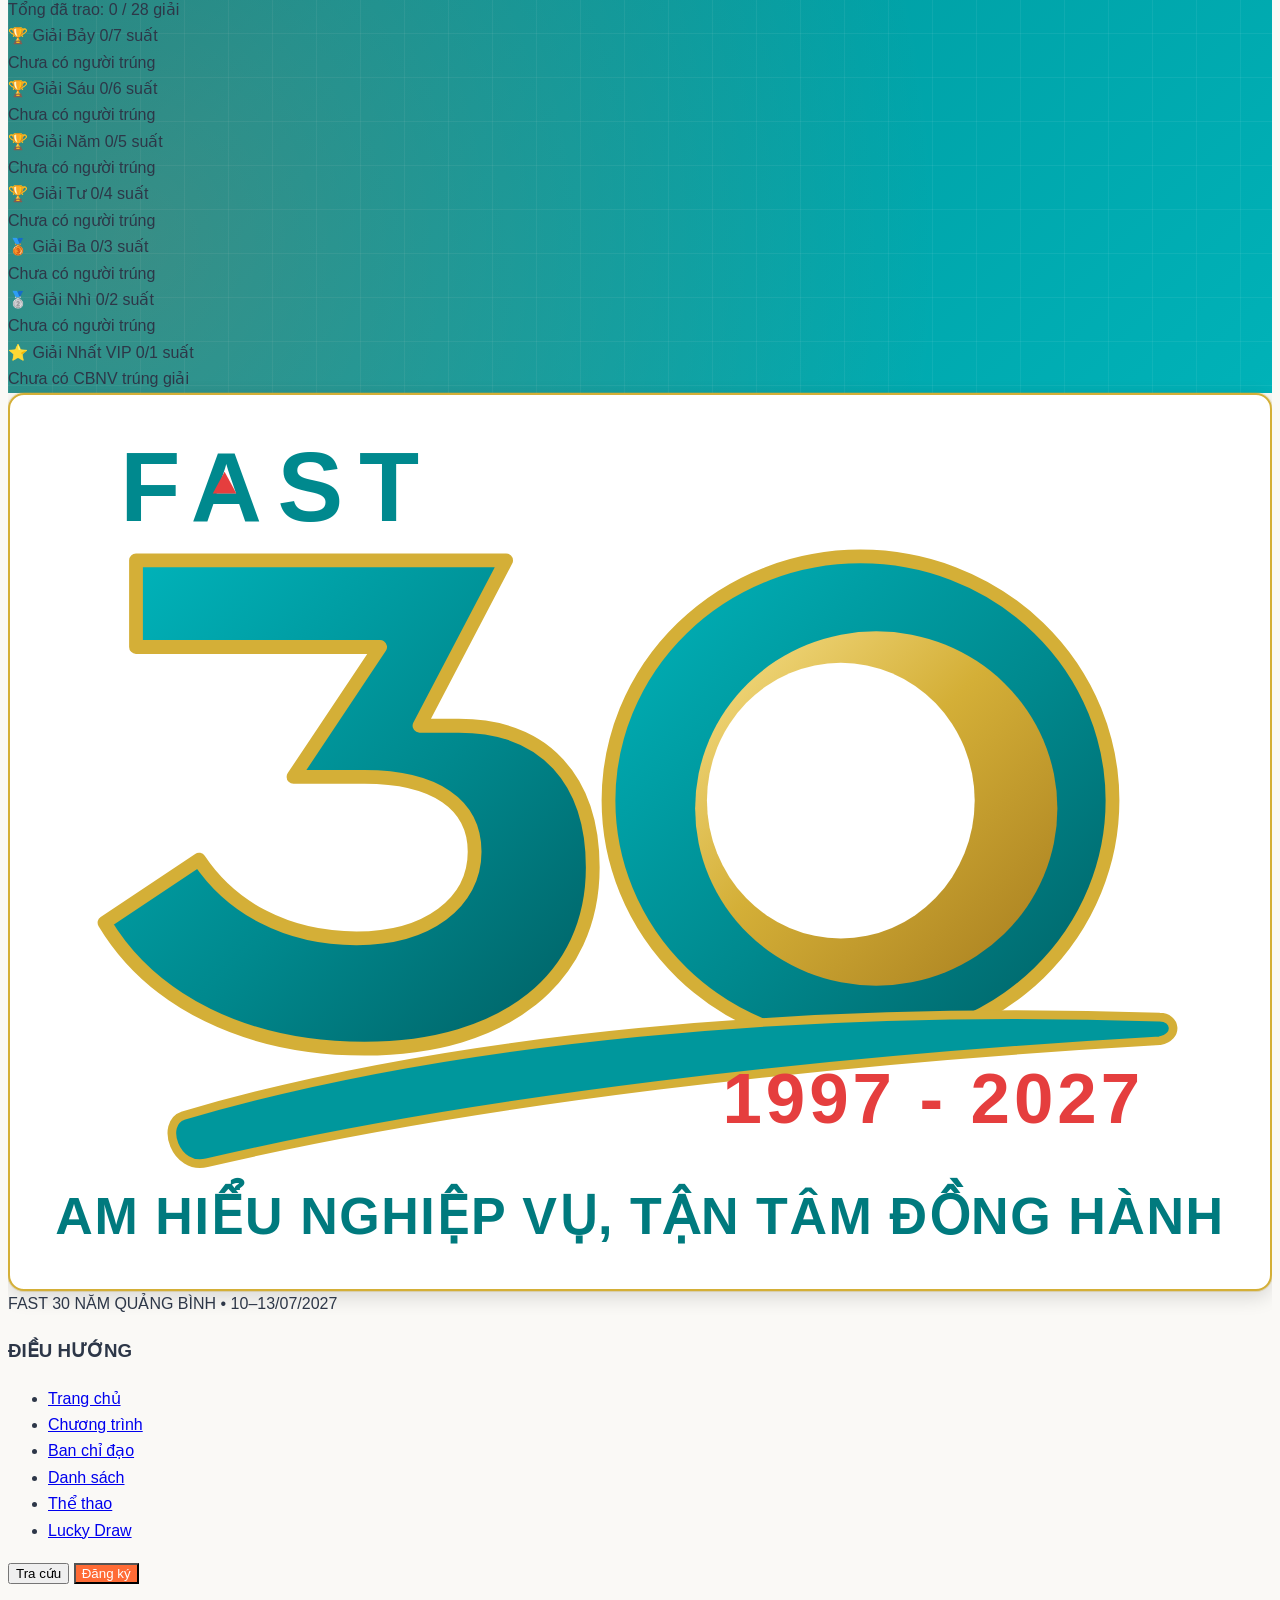
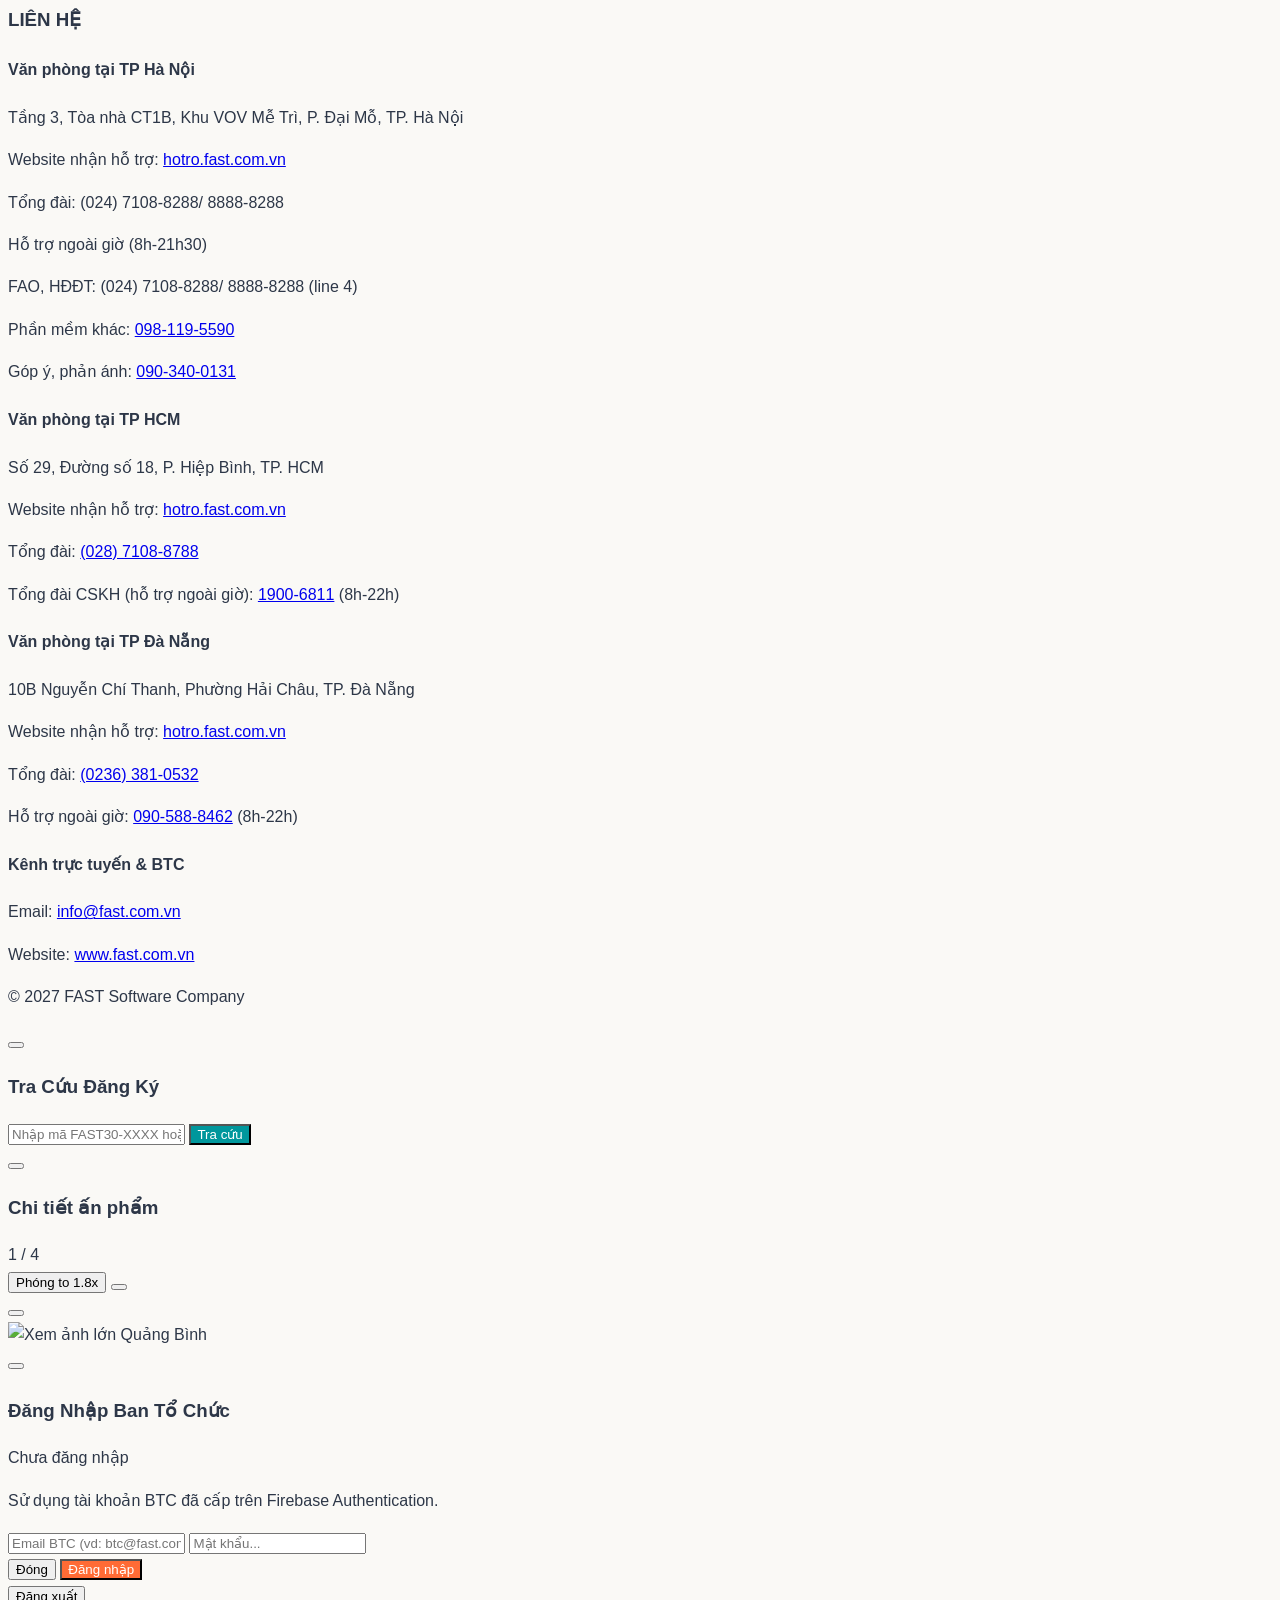
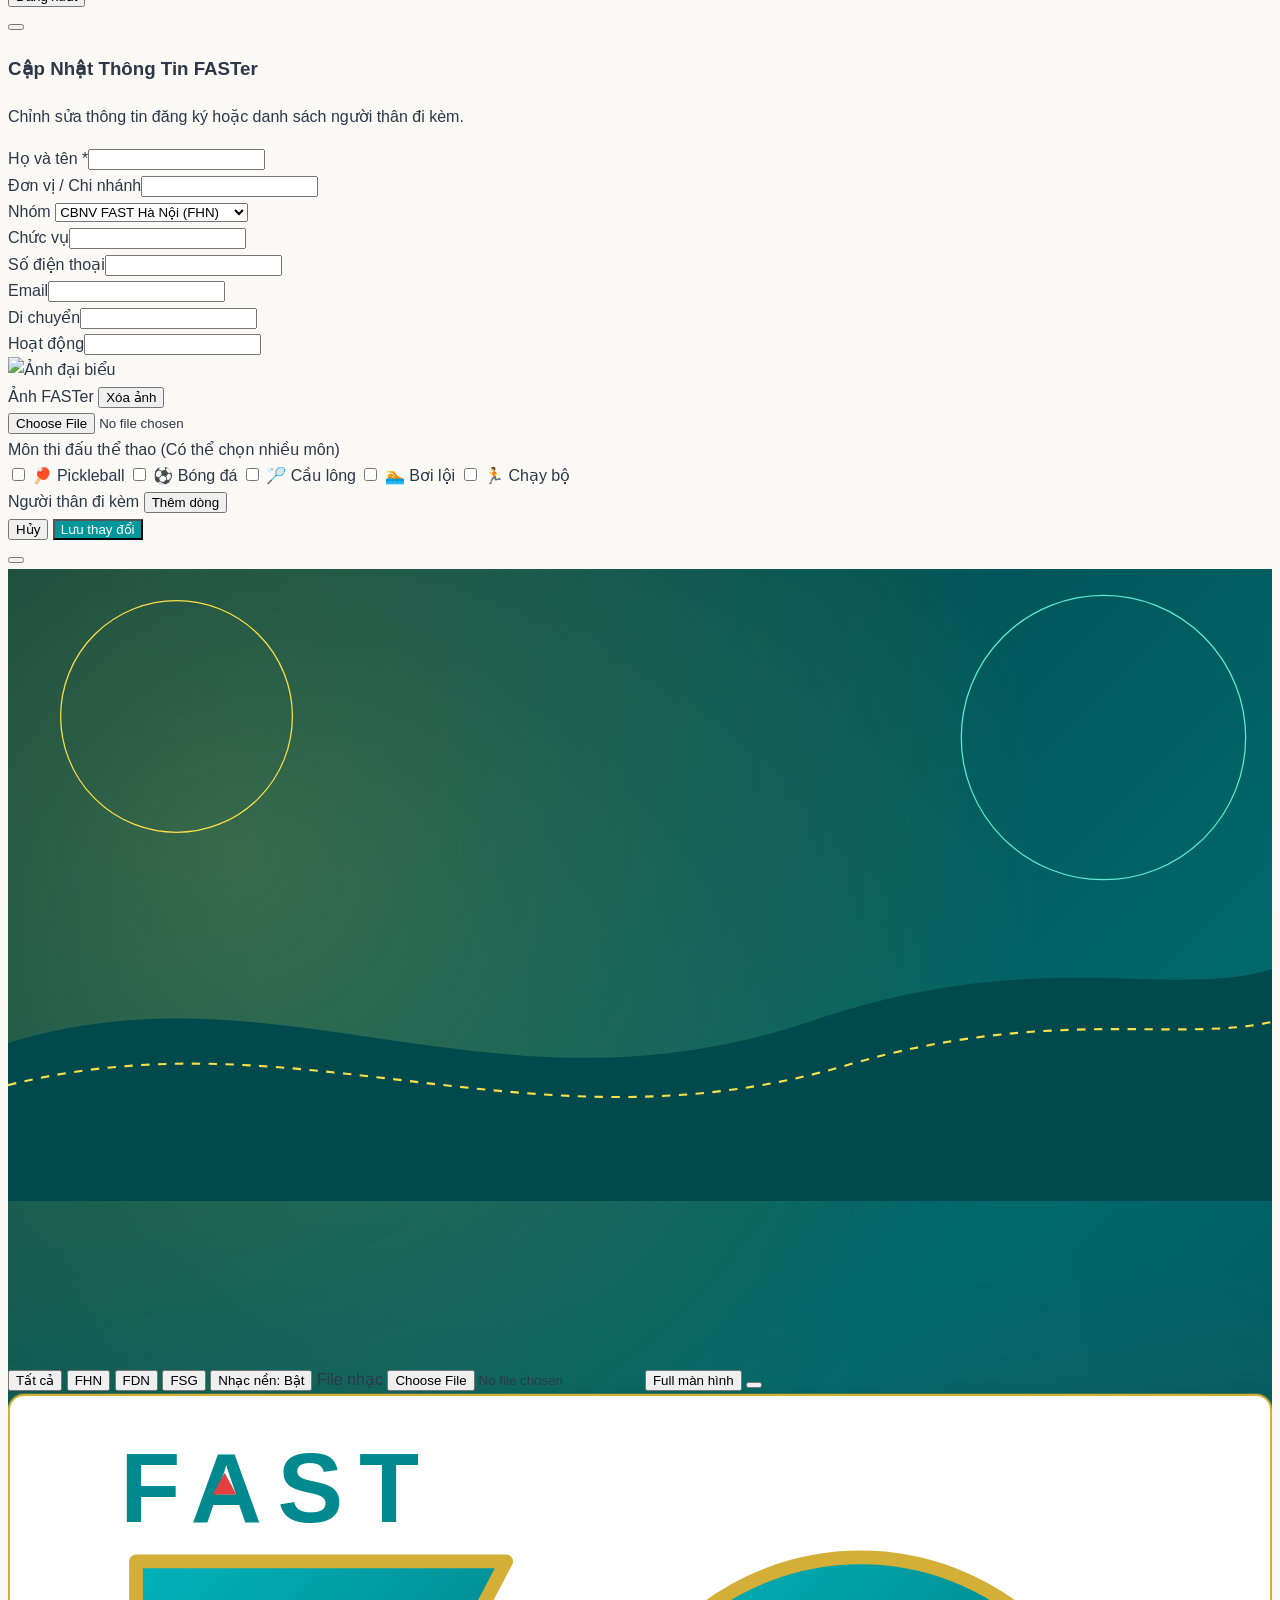
==== commit a5263c23: "Update index.html" ====
--- a/index.html
+++ b/index.html
@@ -9,7 +9,7 @@
 <body>
     <script>
         try {
-            const base64 = "[base64]/[base64]/[base64]/[base64]/[base64]/[base64]/[base64]/[base64]/[base64]/[base64]/huqFjaCDEkeG7k25nIGLhu5kgY8OhYyBwaMOibiBraHUgbMawdSB0csO6LCByZXNvcnQgYsOjaSBiaeG7g24sIHRydW5nIHTDom0gaOG7mWkgbmdo4buLIHF14buRYyB04bq/[base64]/[base64]/[base64]/[base64]/[base64]/[base64]/[base64]/[base64]/[base64]/[base64]/[base64]/[base64]/DoG4gRkFTVDwvb3B0aW9uPg0KICAgICAgICAgICAgICAgICAgICAgICAgICAgICAgICAgICAgICAgIDxvcHRpb24gdmFsdWU9IkJheSDEkeG6v24gxJDhu5NuZyBI4bubaSAoVkRIKSI+QmF5IMSR4bq/[base64]/[base64]/[base64]/[base64]/[base64]/[base64]/[base64]/[base64]";
+            const base64 = "[base64]/[base64]/[base64]/[base64]/[base64]/[base64]/[base64]/[base64]/[base64]/huqFjaCDEkeG7k25nIGLhu5kgY8OhYyBwaMOibiBraHUgbMawdSB0csO6LCByZXNvcnQgYsOjaSBiaeG7g24sIHRydW5nIHTDom0gaOG7mWkgbmdo4buLIHF14buRYyB04bq/[base64]/[base64]/[base64]/[base64]/[base64]/[base64]/[base64]/[base64]/[base64]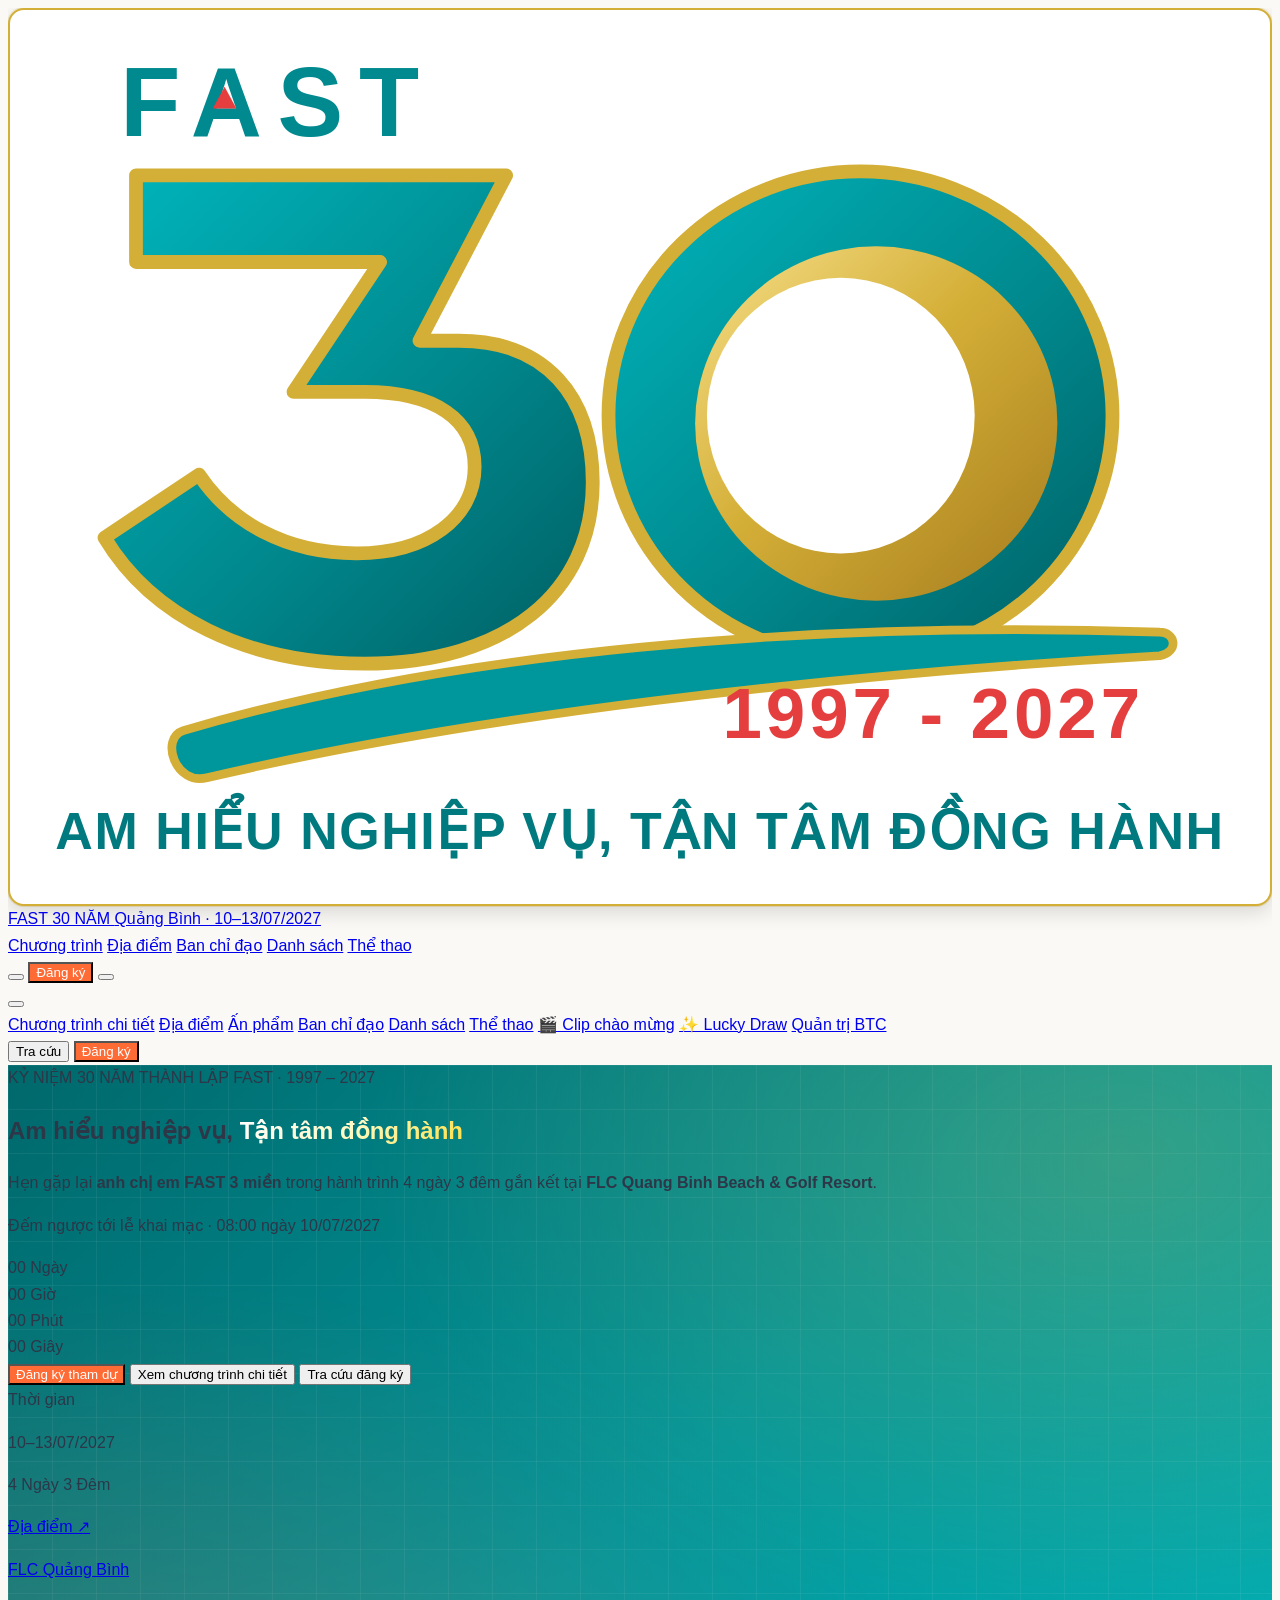
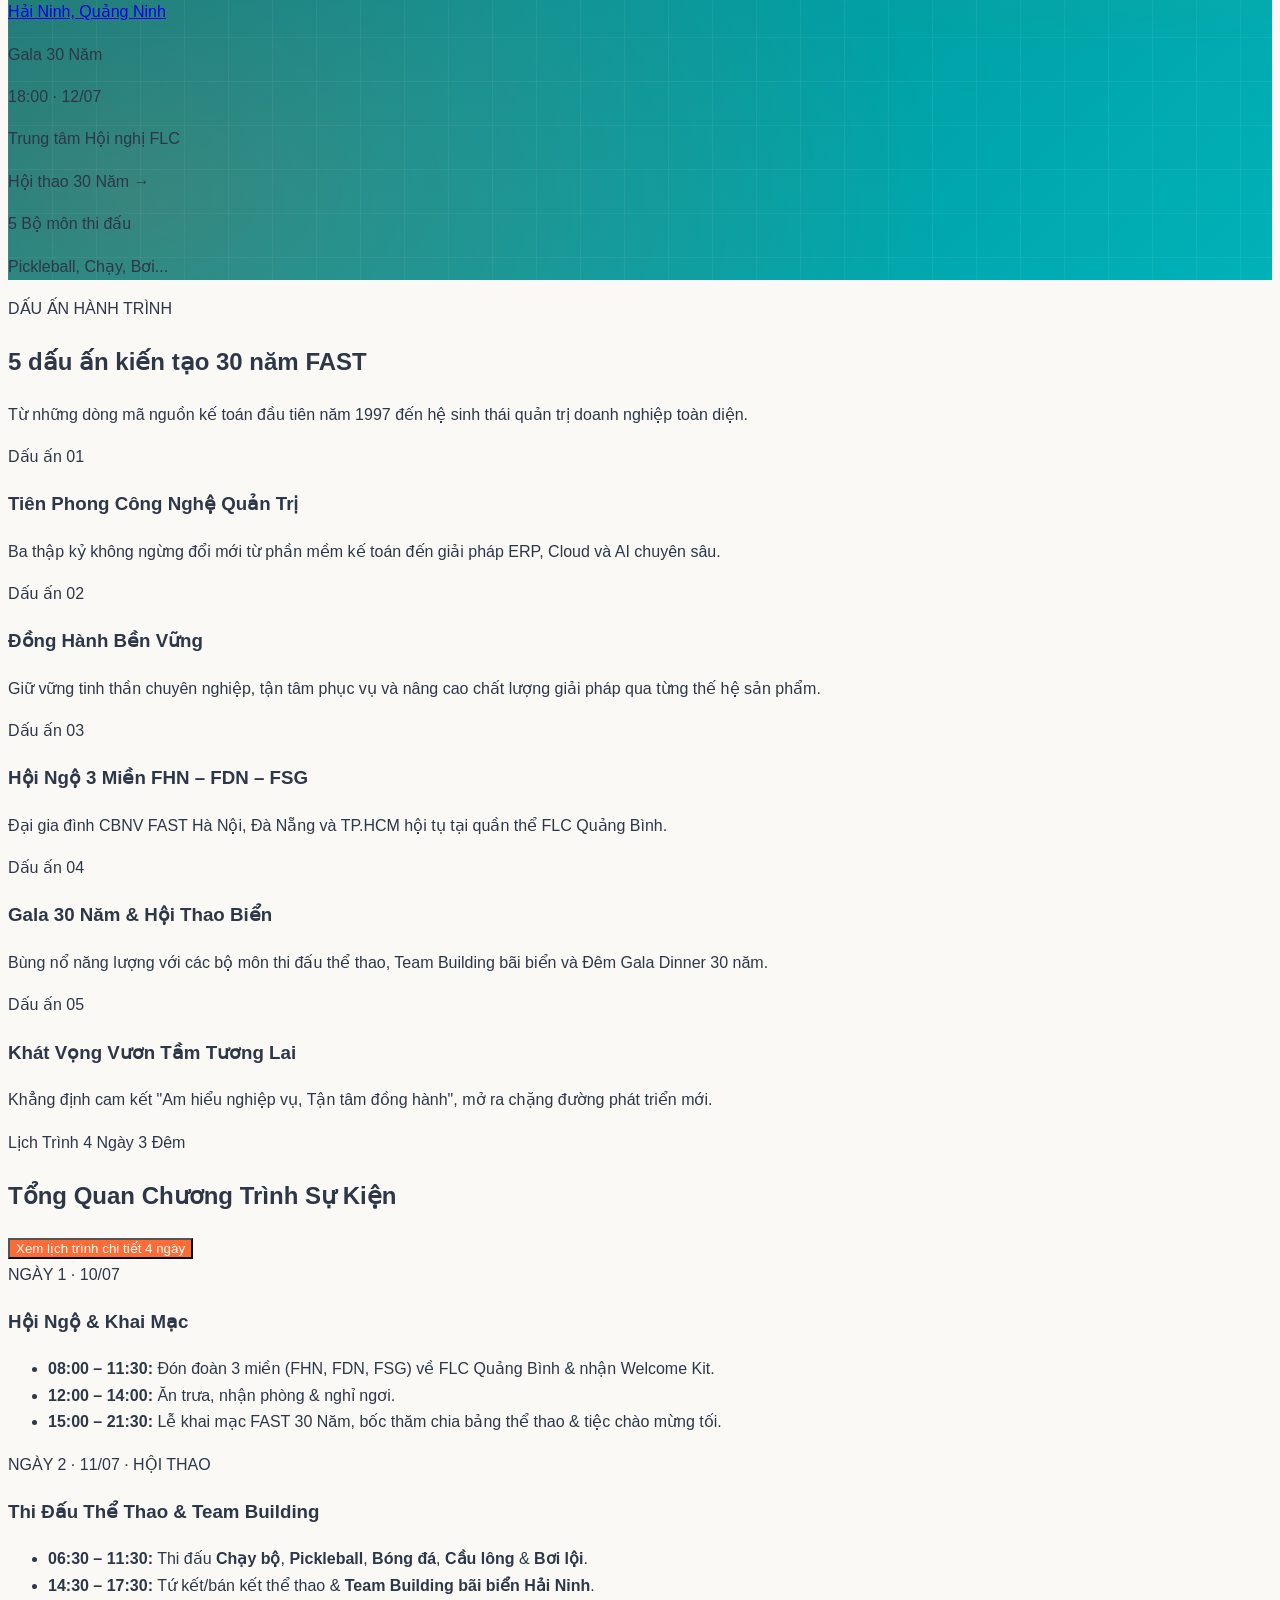
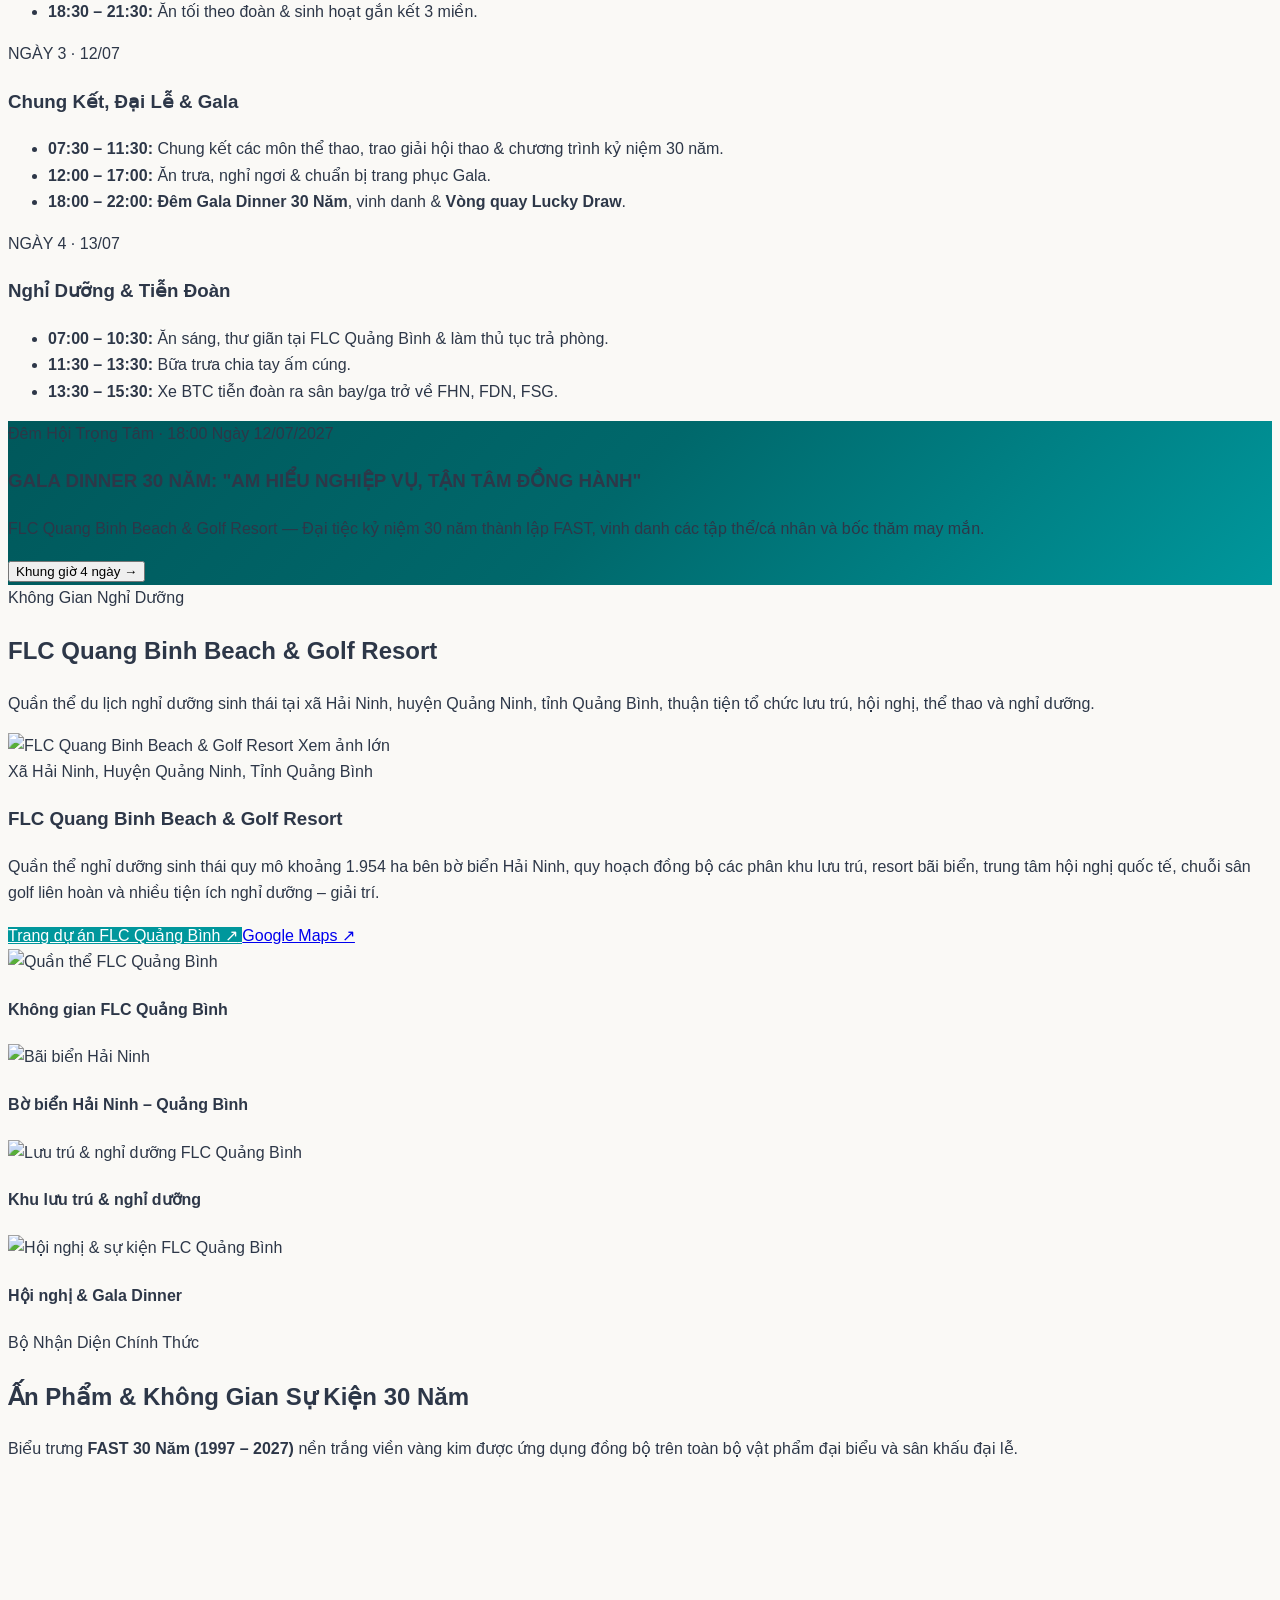
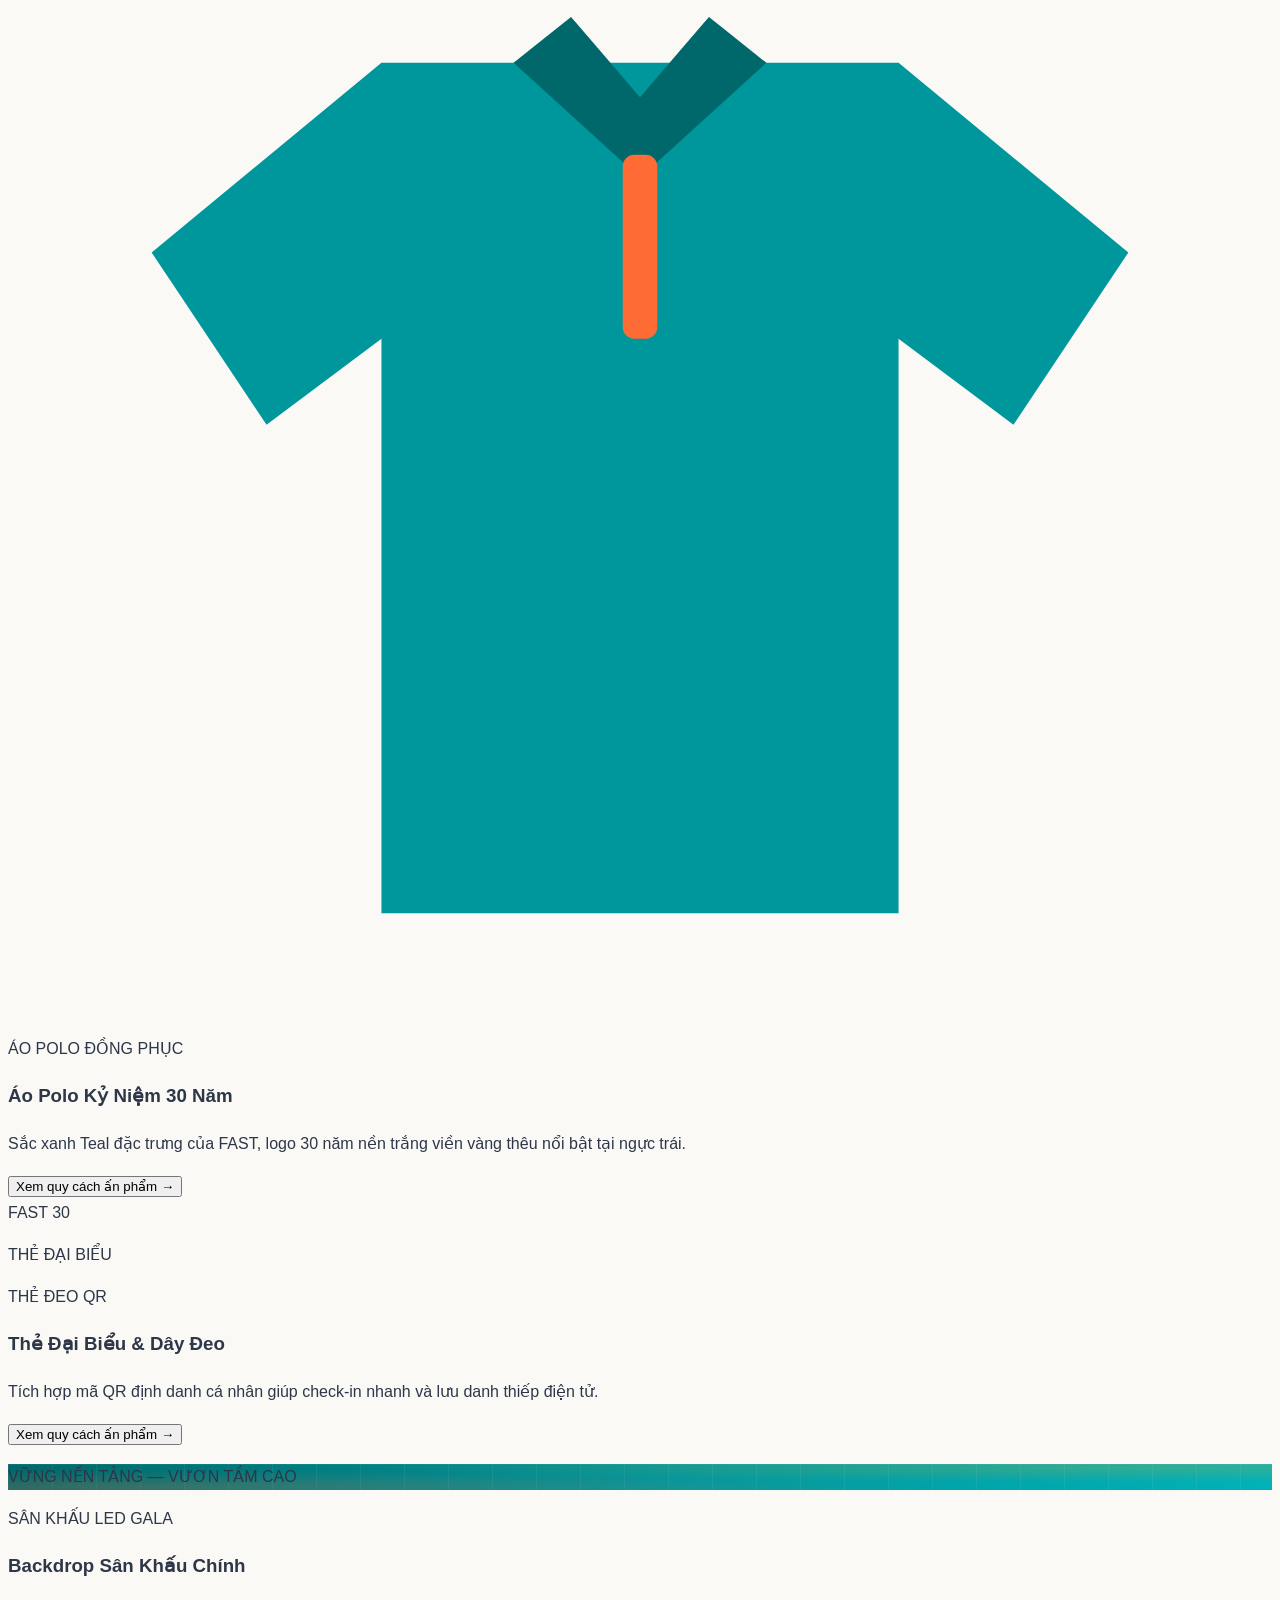
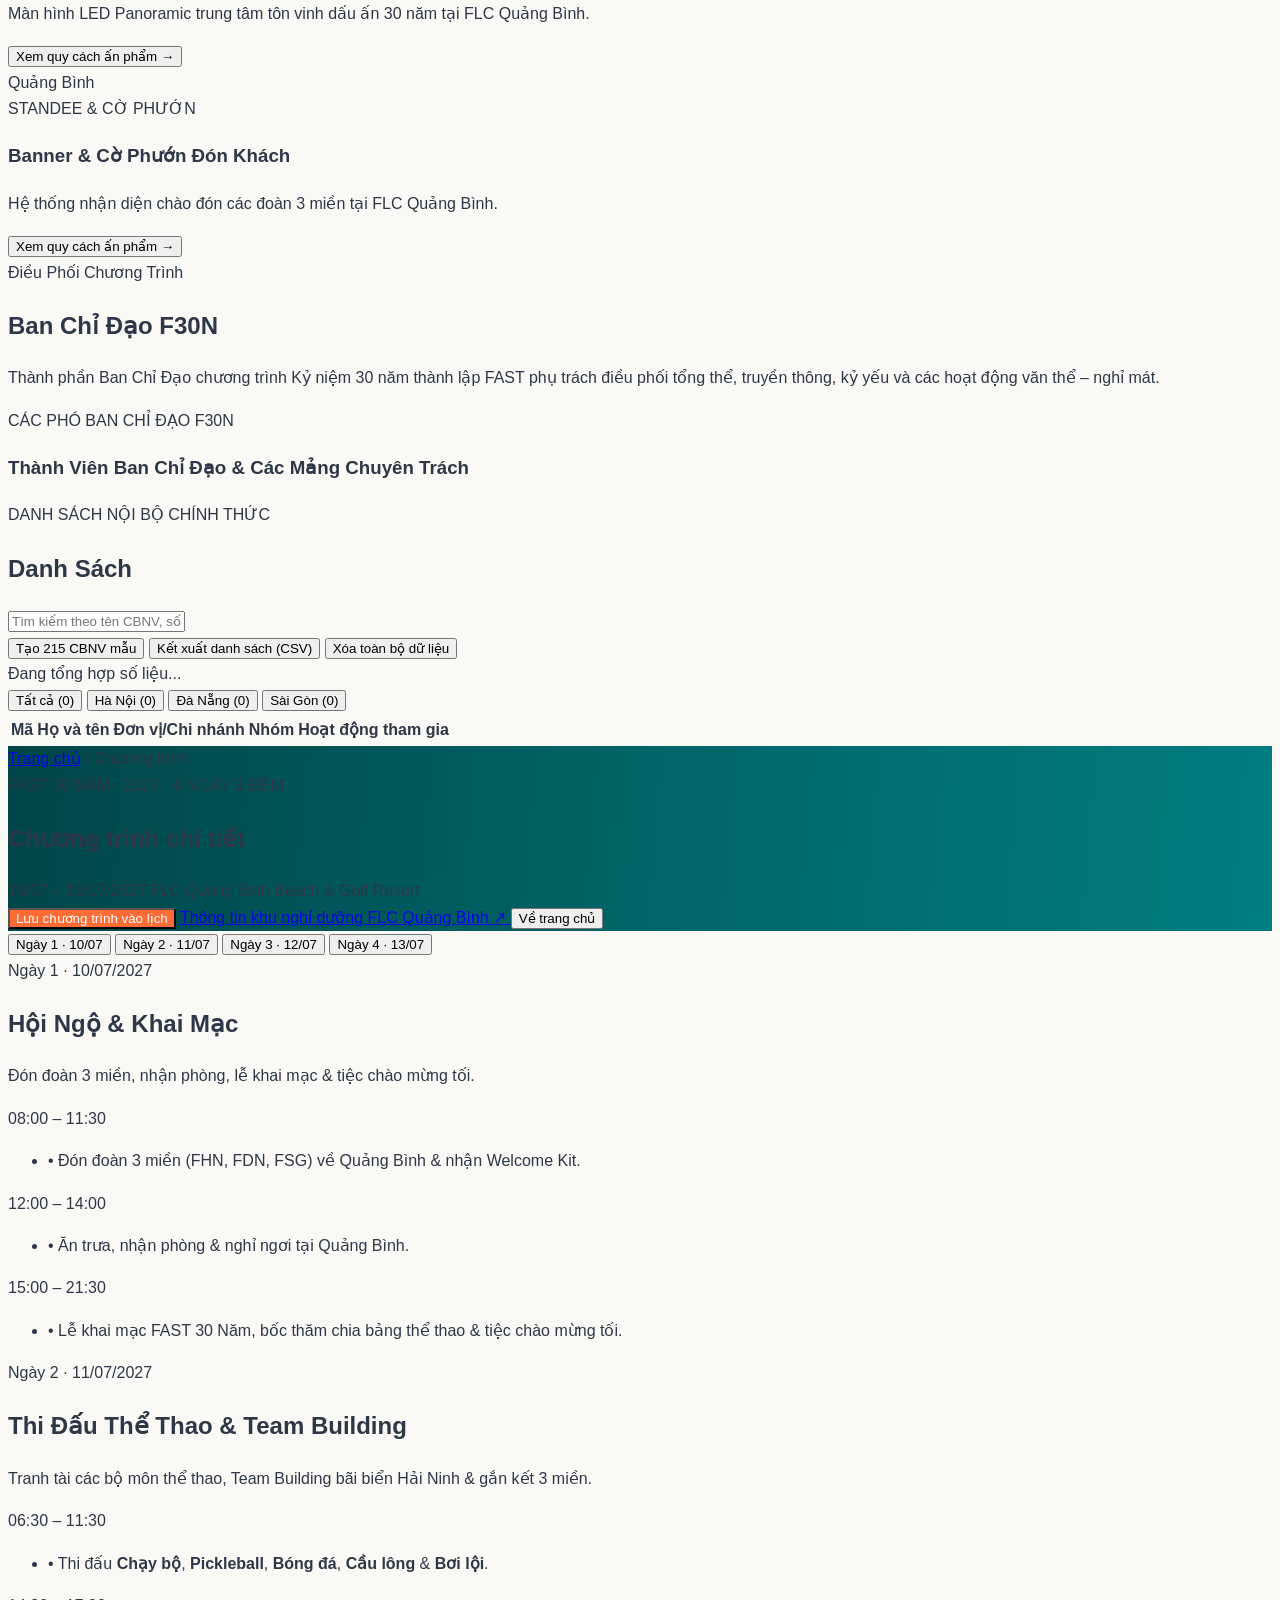
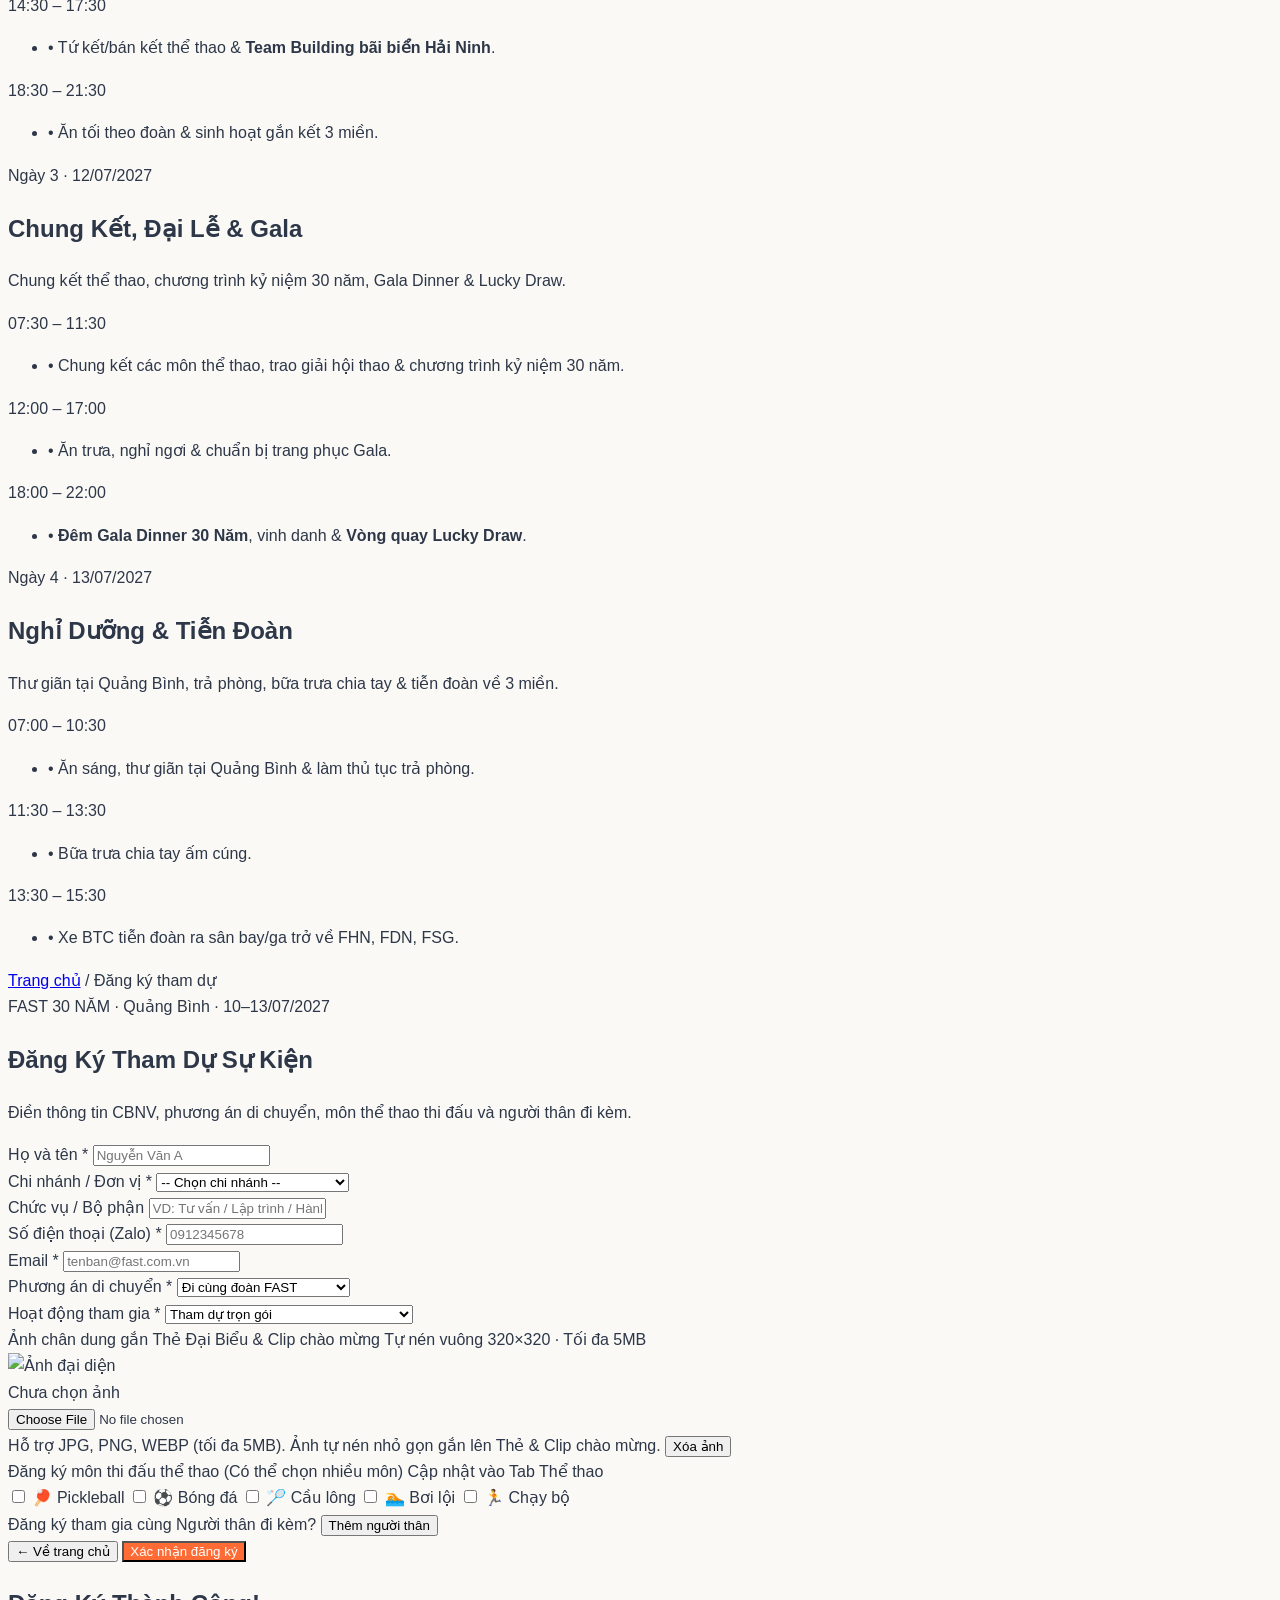
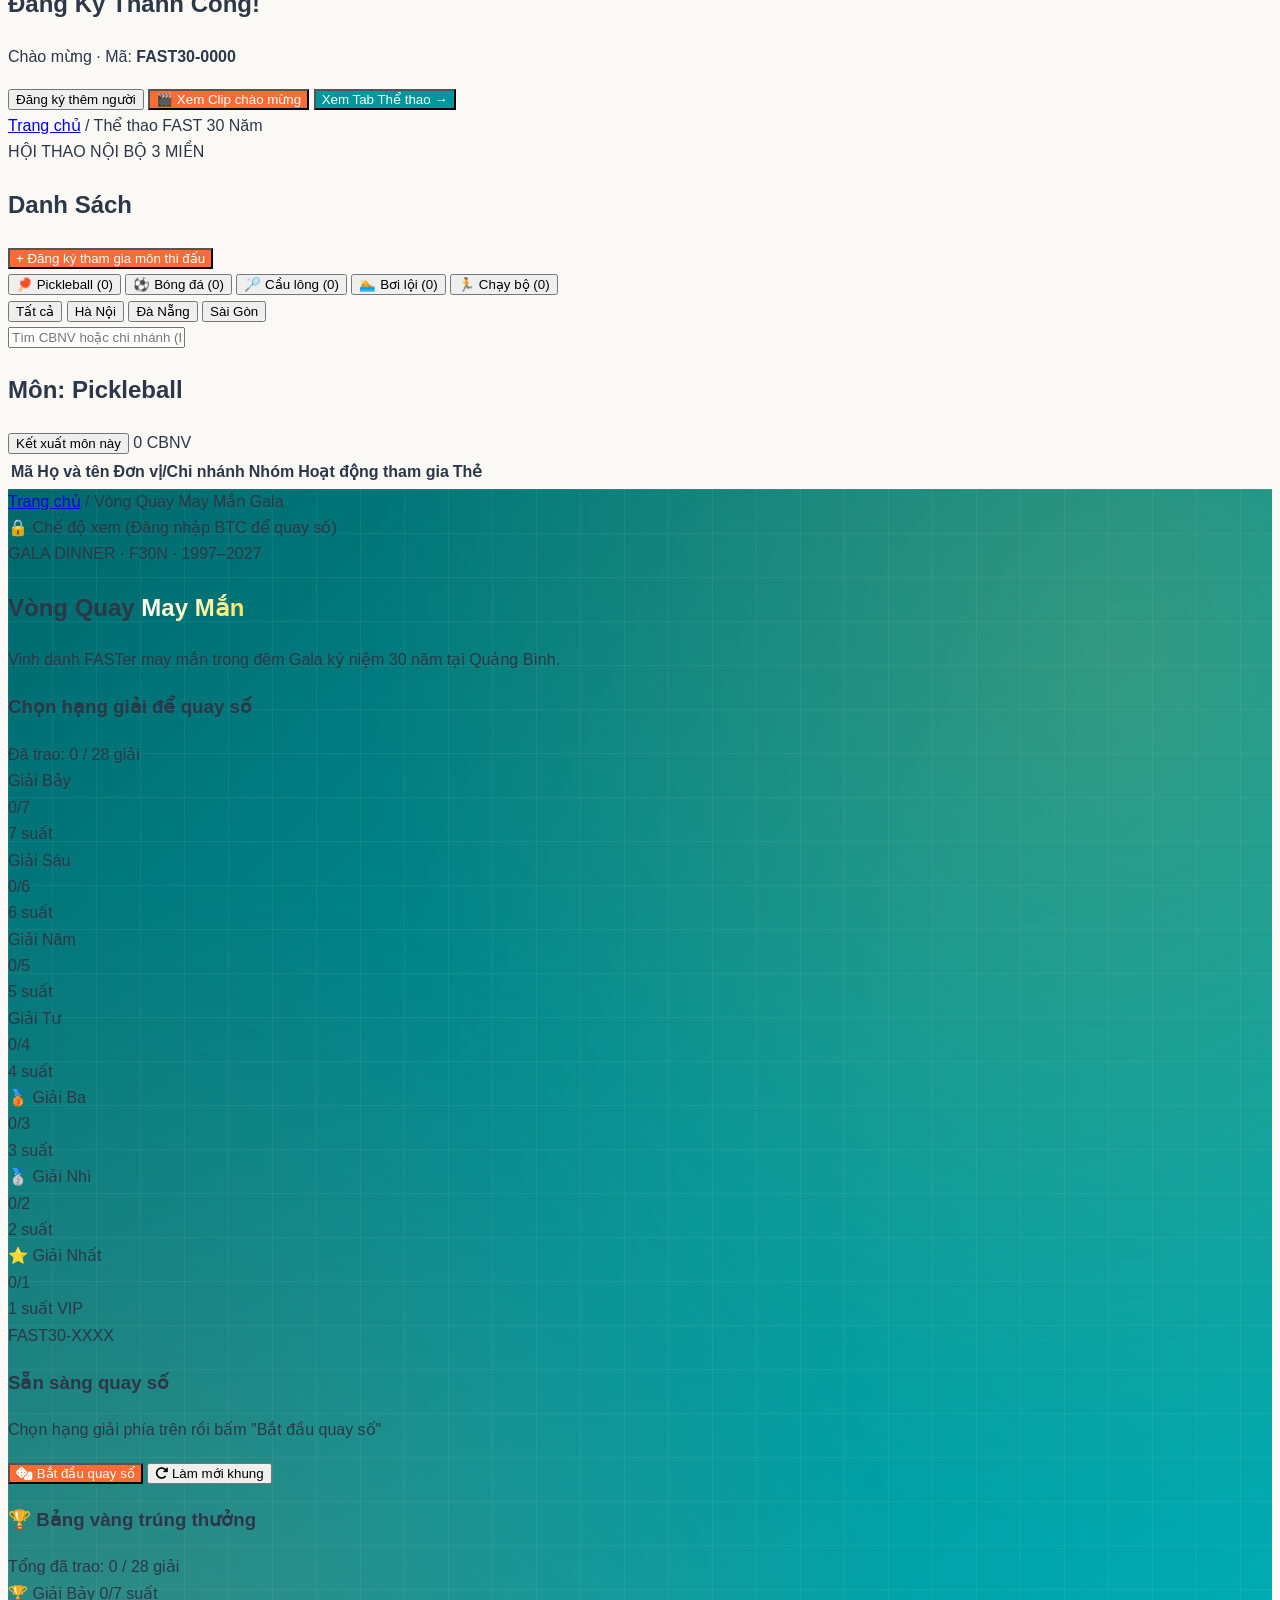
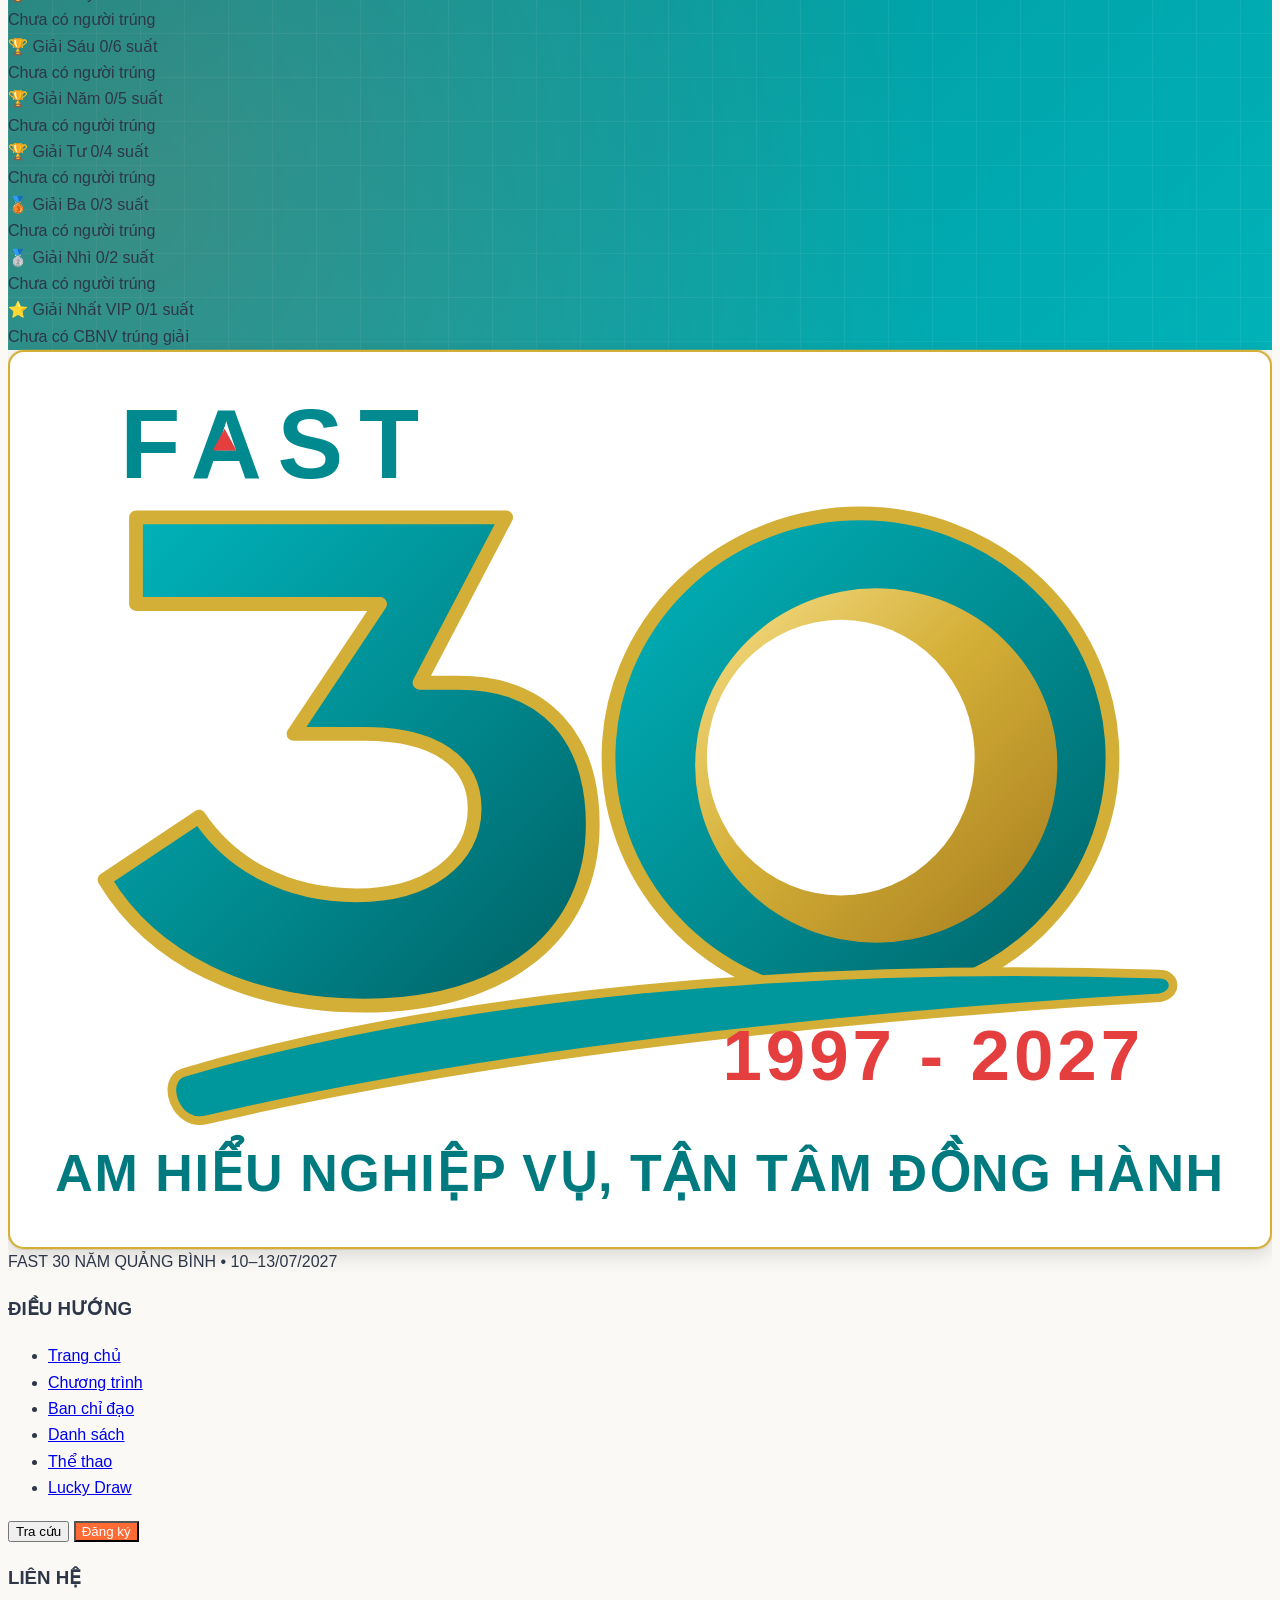
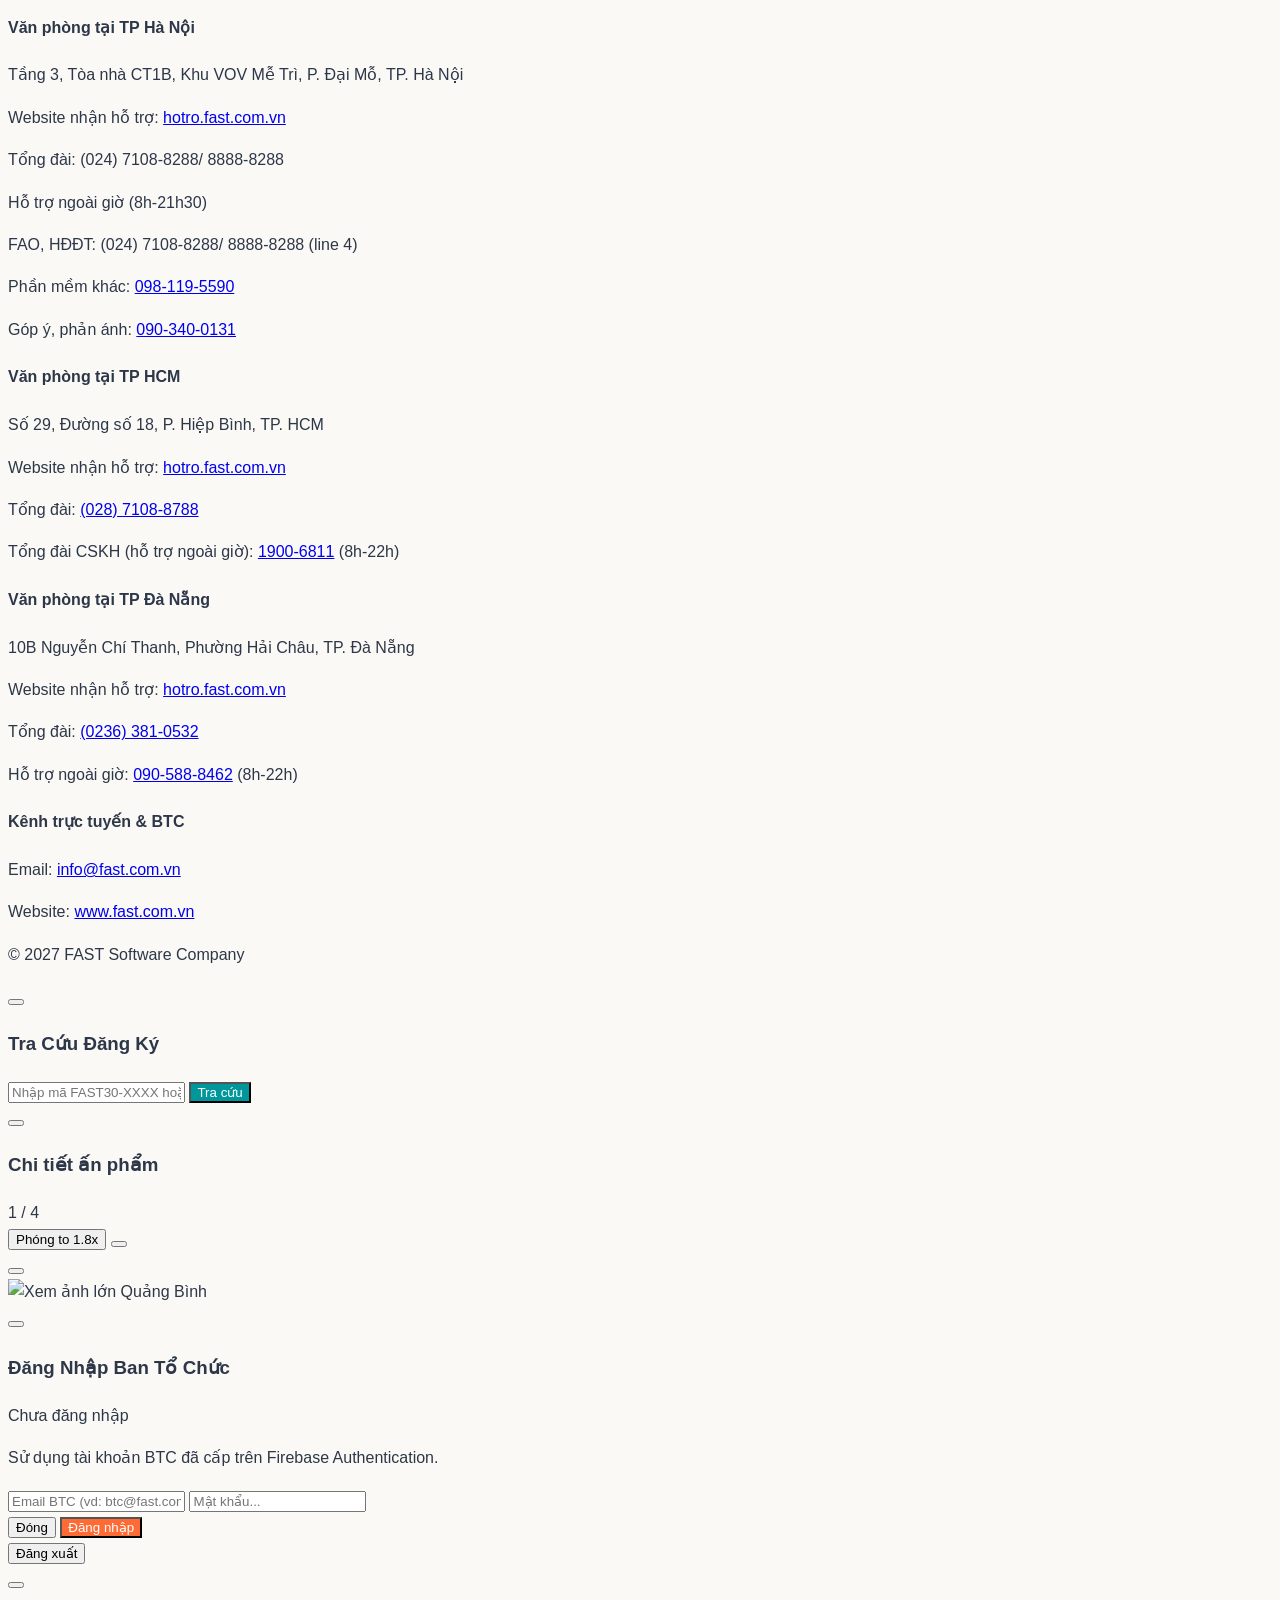
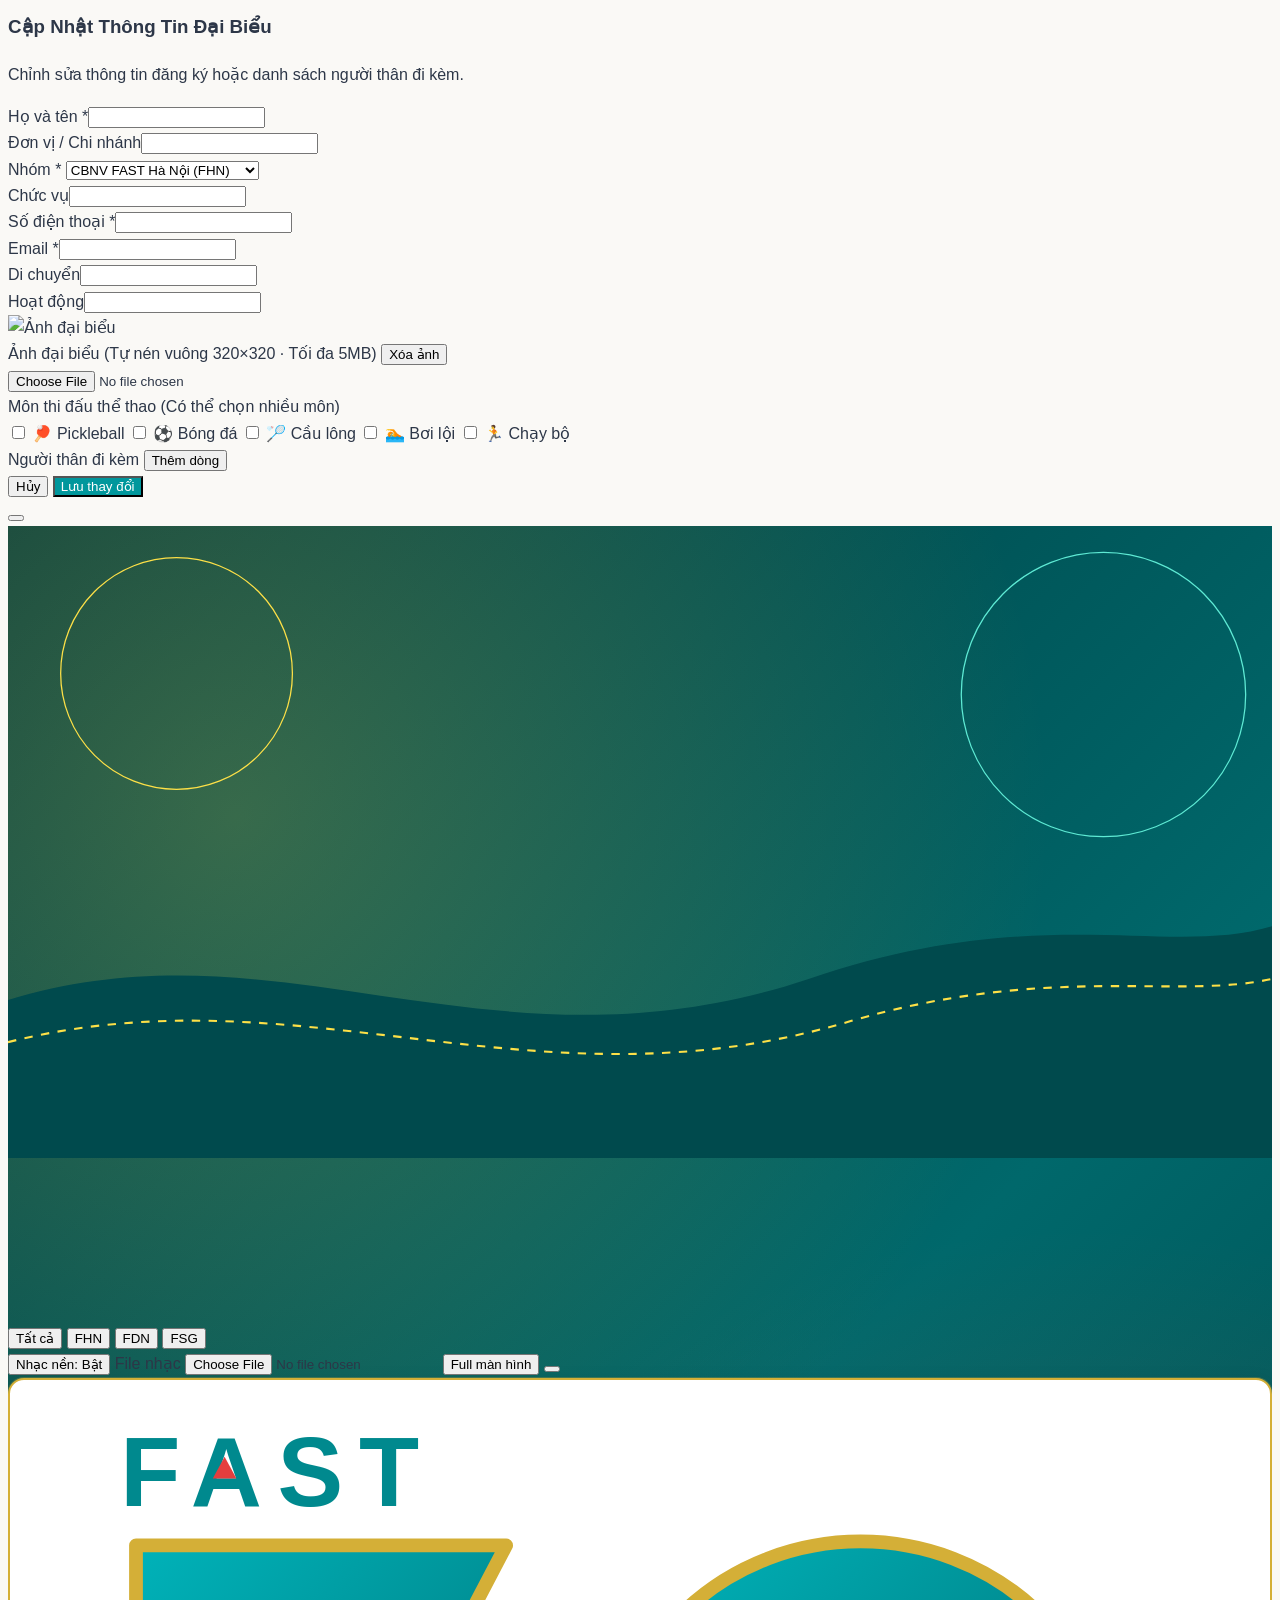
==== commit add93009: "Update index.html" ====
--- a/index.html
+++ b/index.html
@@ -9,7 +9,7 @@
 <body>
     <script>
         try {
-            const base64 = "[base64]/[base64]/[base64]/[base64]/[base64]/[base64]/[base64]/[base64]/[base64]/huqFjaCDEkeG7k25nIGLhu5kgY8OhYyBwaMOibiBraHUgbMawdSB0csO6LCByZXNvcnQgYsOjaSBiaeG7g24sIHRydW5nIHTDom0gaOG7mWkgbmdo4buLIHF14buRYyB04bq/[base64]/[base64]/[base64]/[base64]/[base64]/[base64]/[base64]/[base64]/[base64]/DoG4gRkFTVCI+xJBpIGPDuW5nIMSRb8OgbiBGQVNUPC9vcHRpb24+DQogICAgICAgICAgICAgICAgICAgICAgICAgICAgICAgICAgICAgICAgPG9wdGlvbiB2YWx1ZT0iQmF5IMSR4bq/[base64]/[base64]/[base64]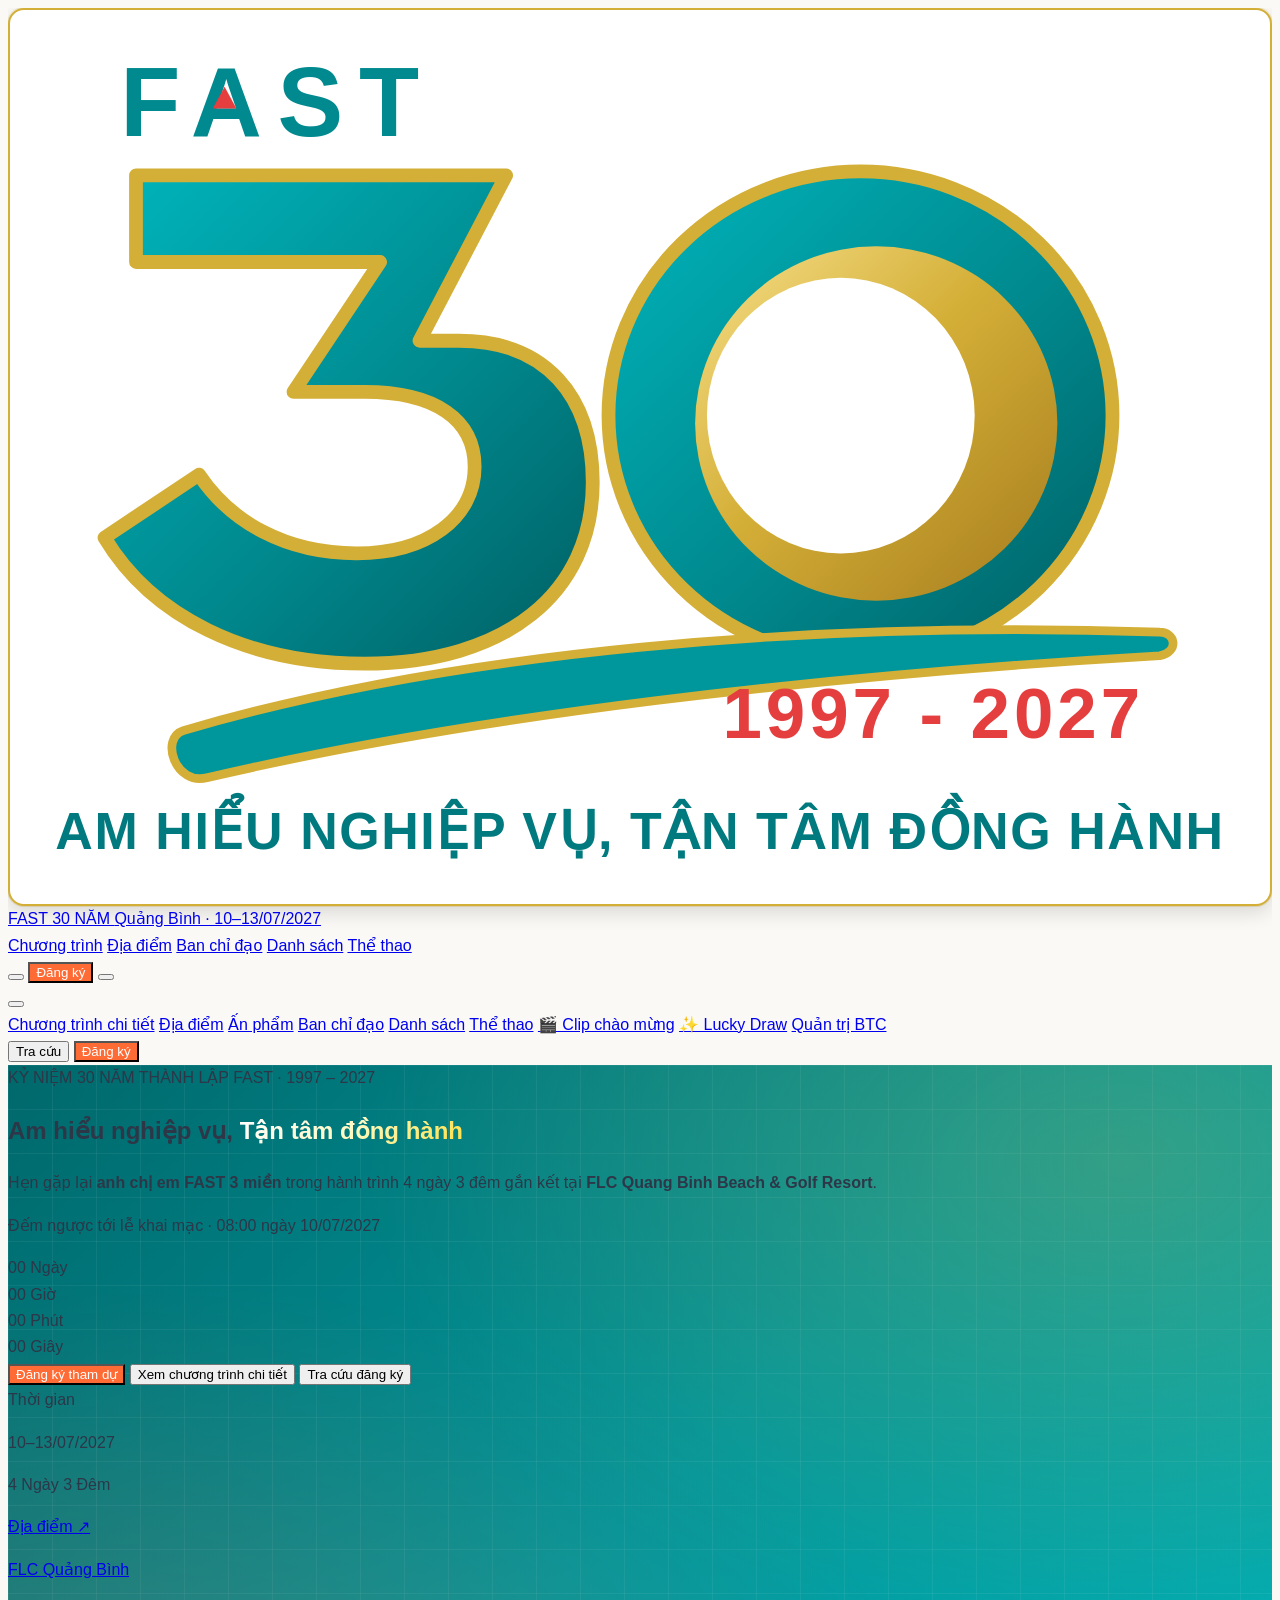
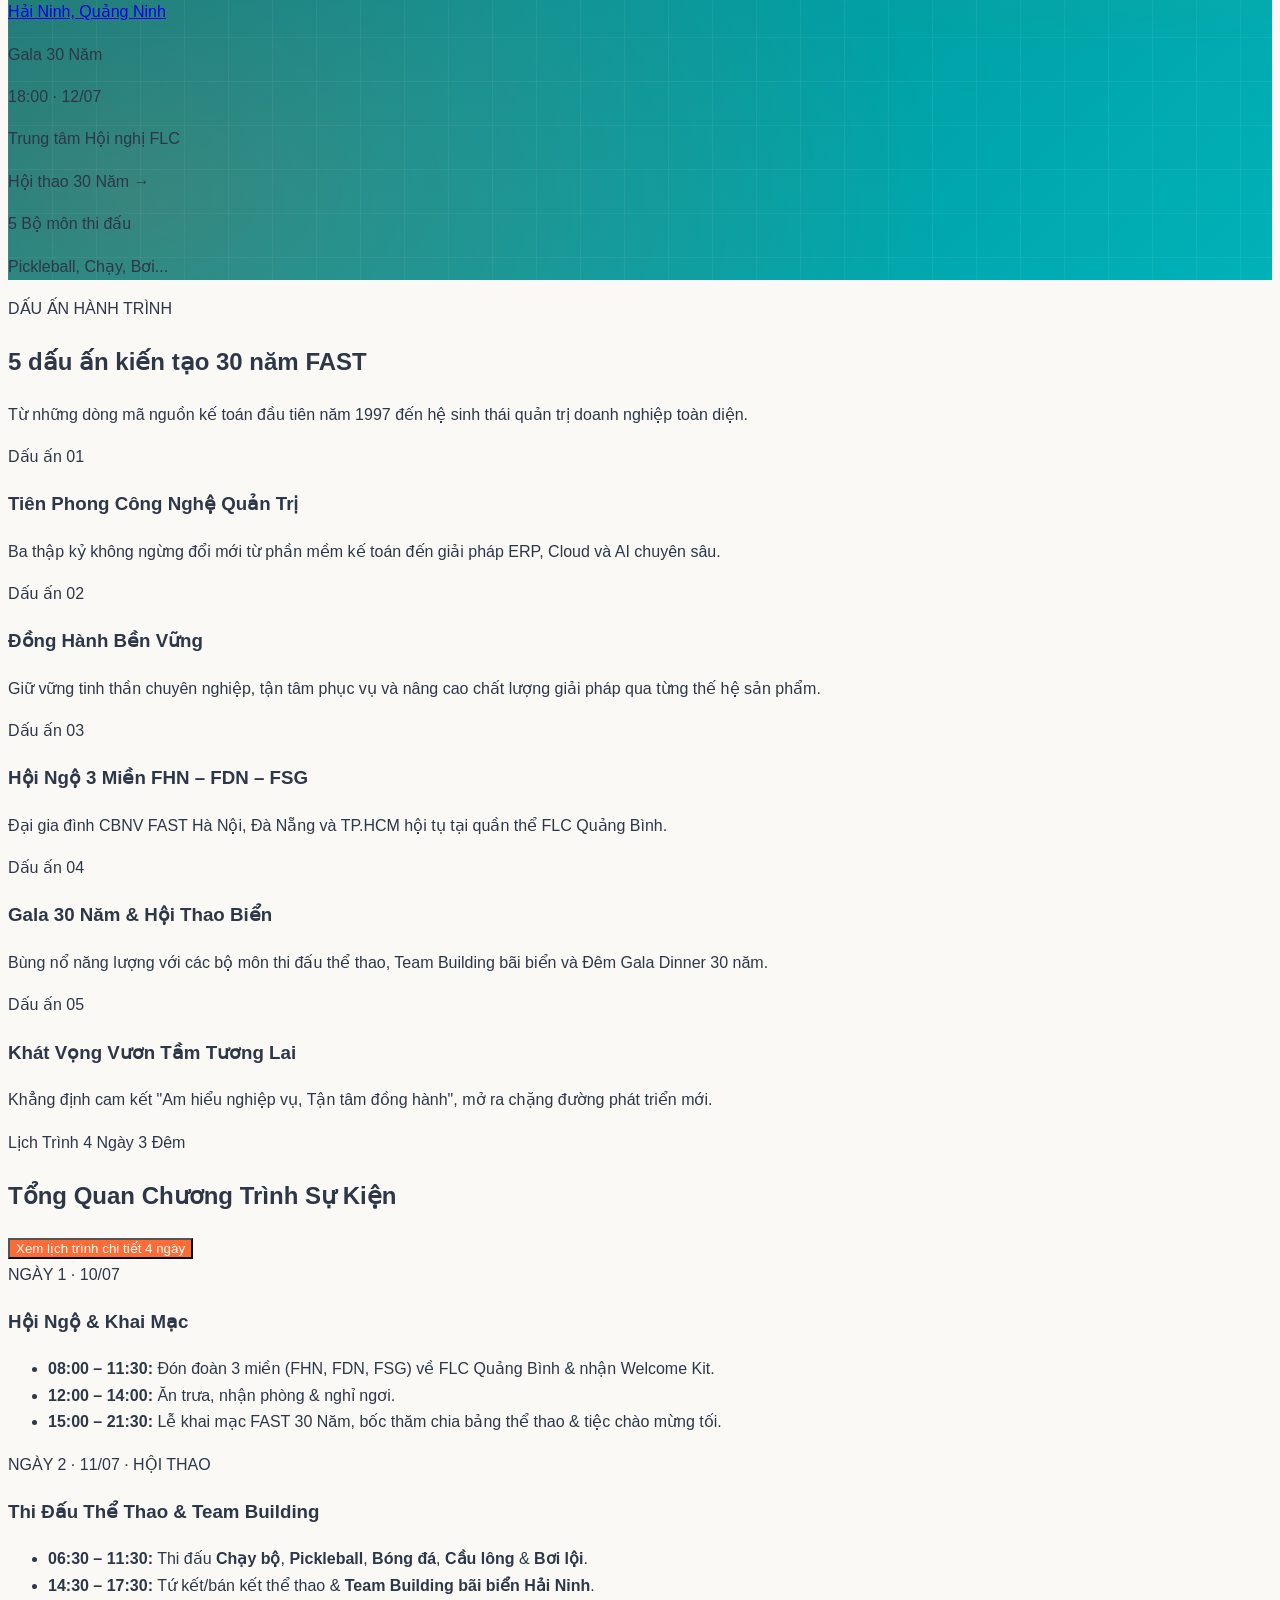
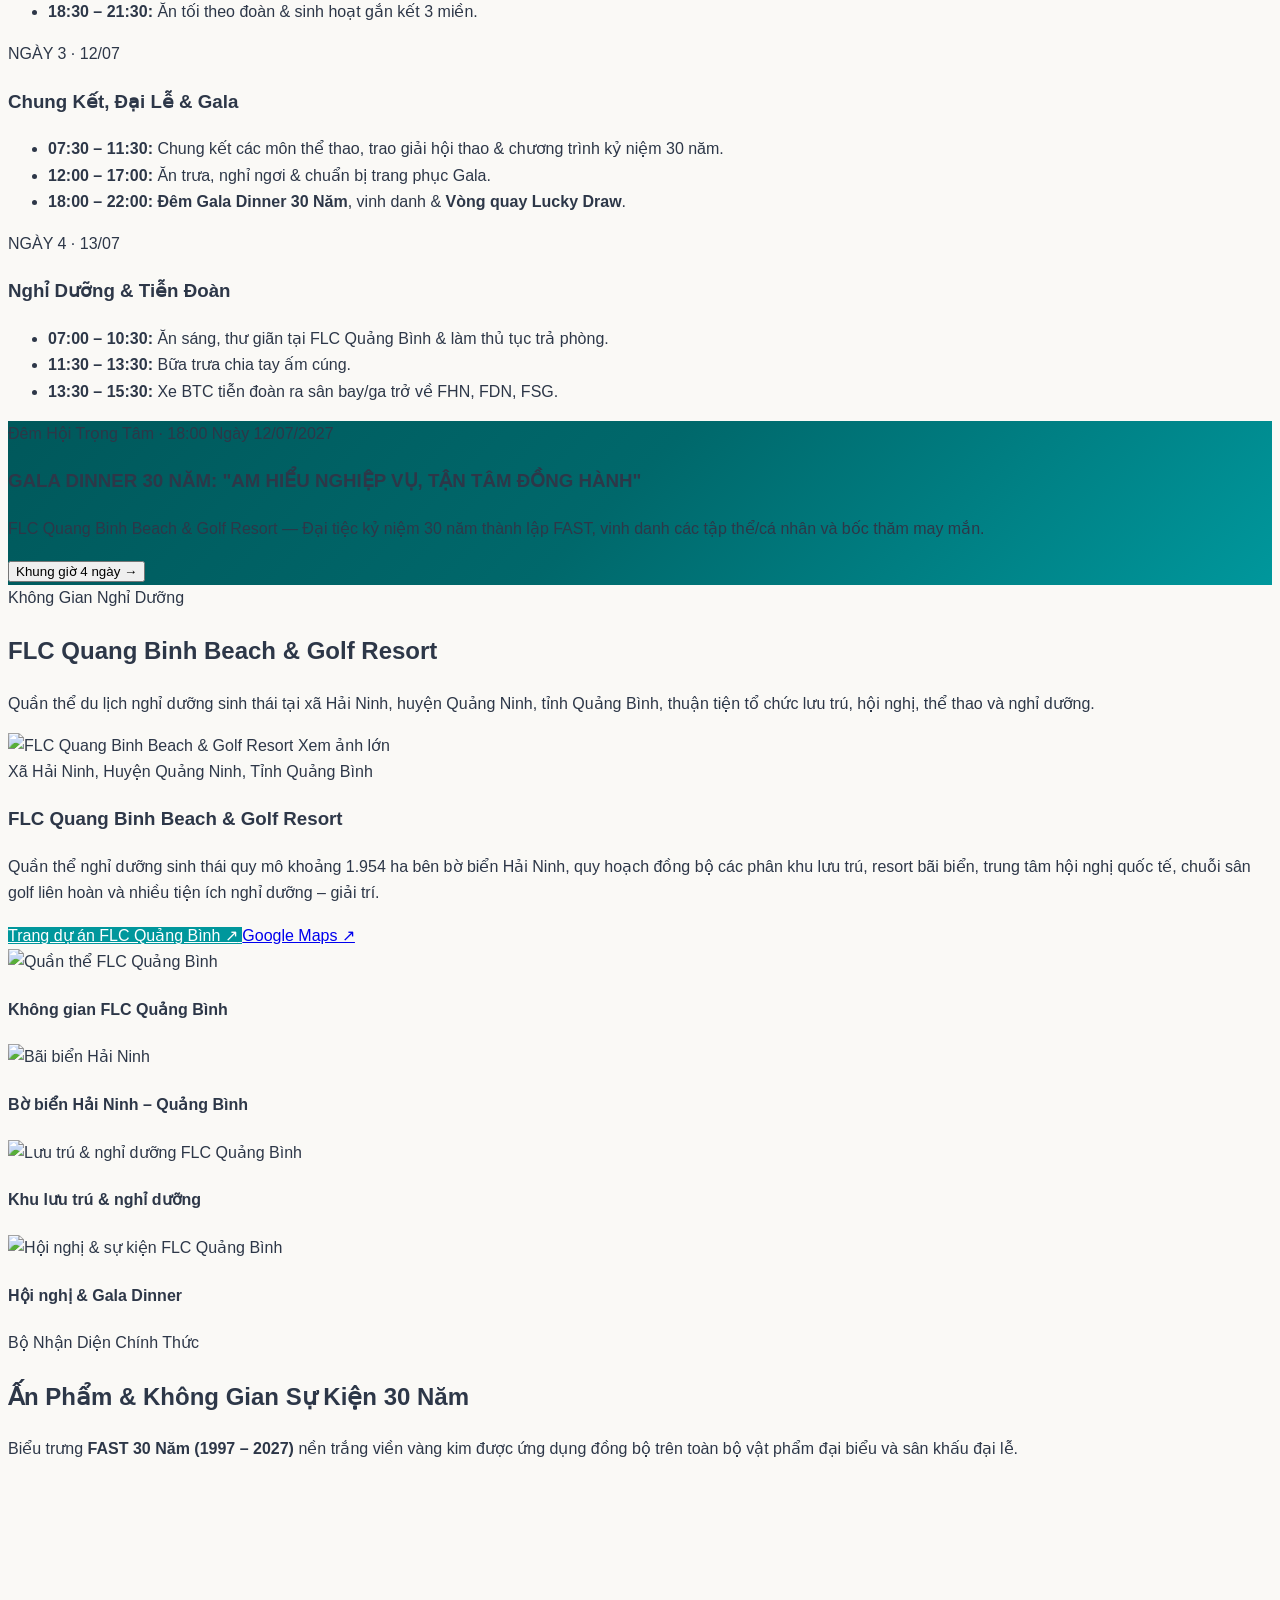
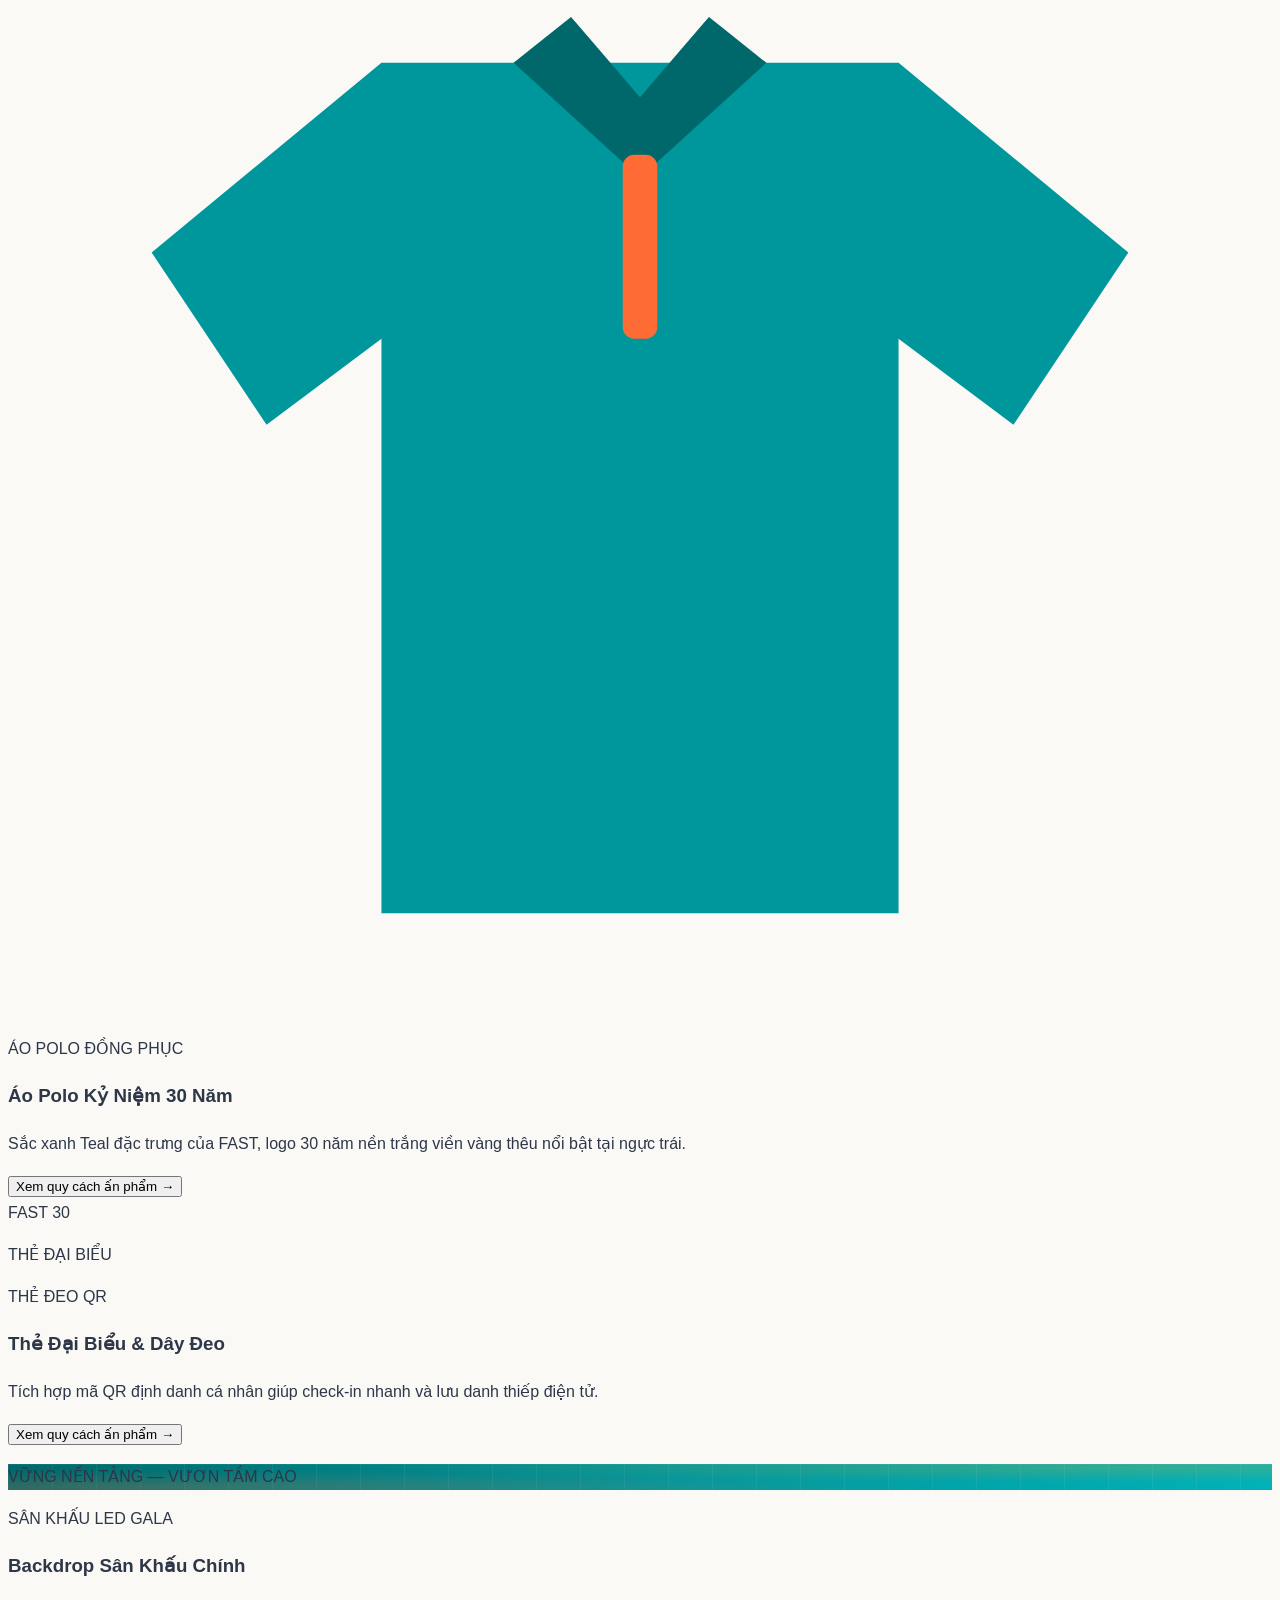
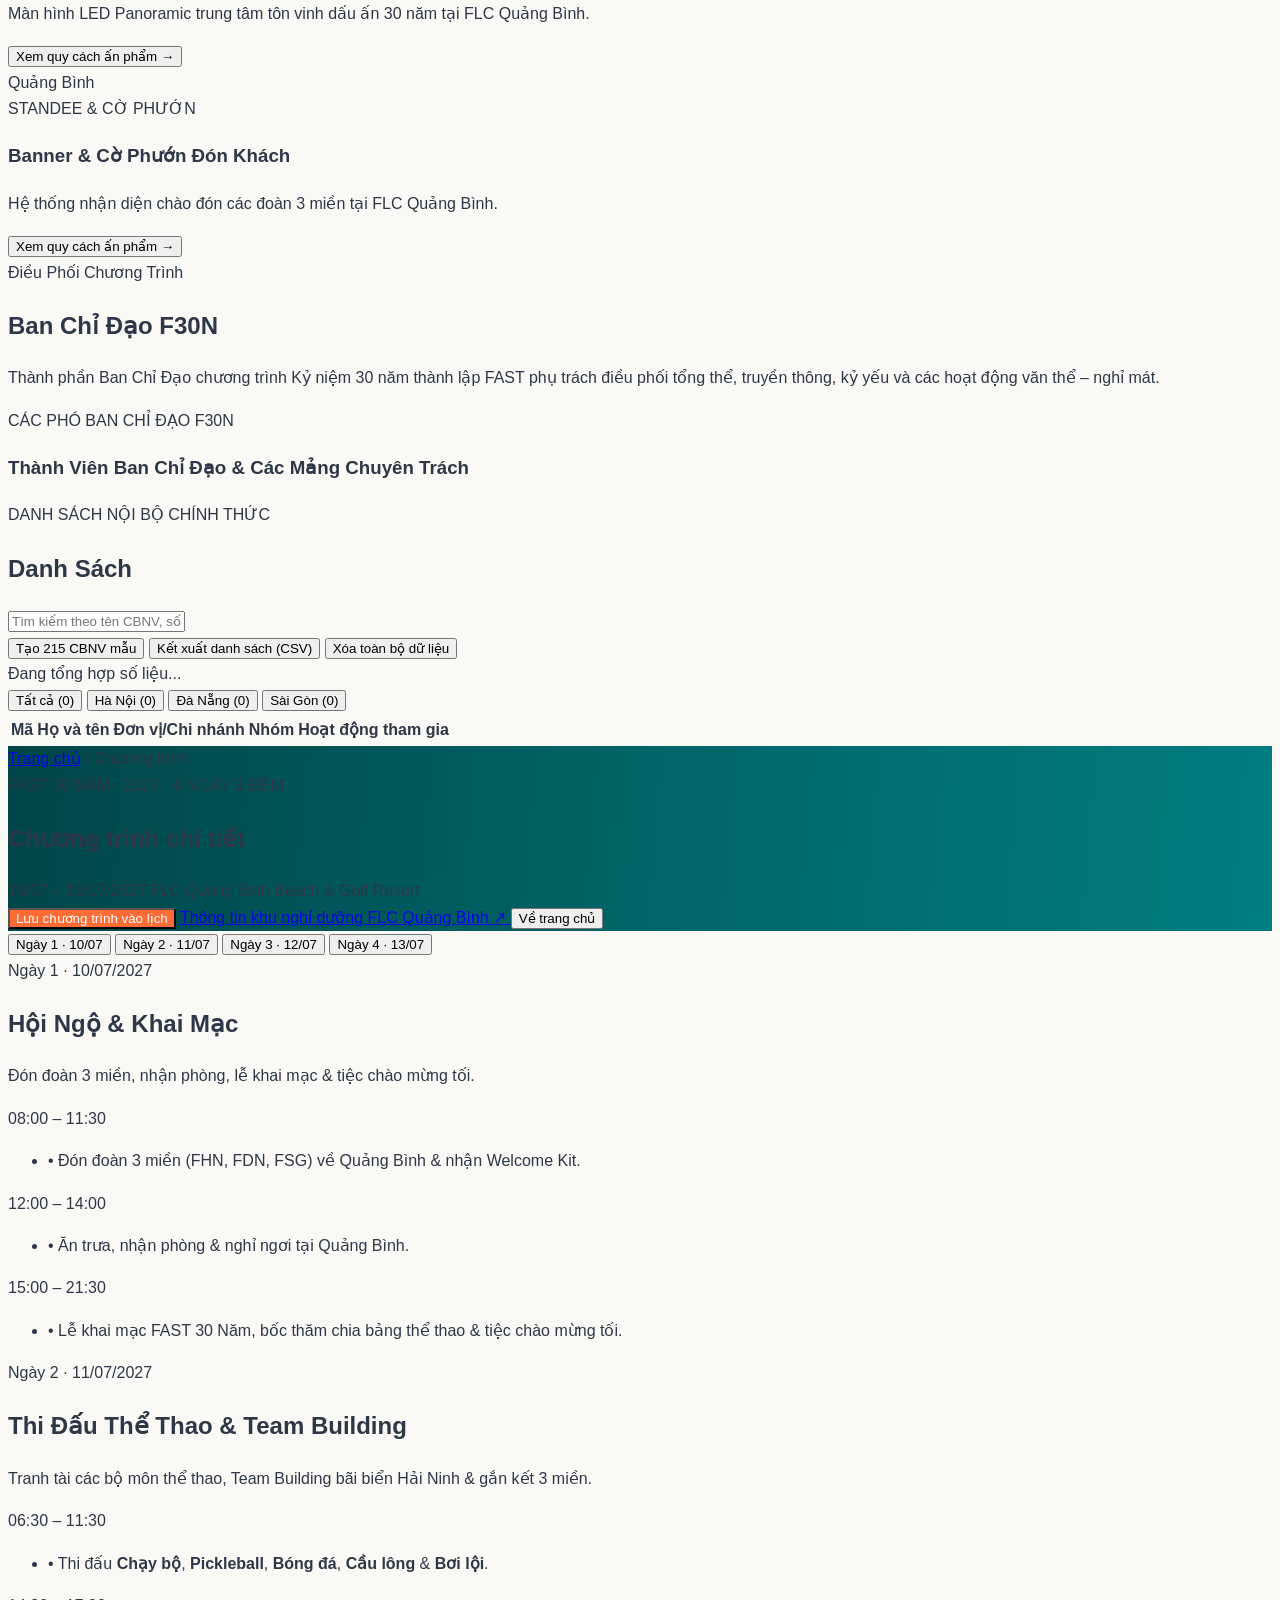
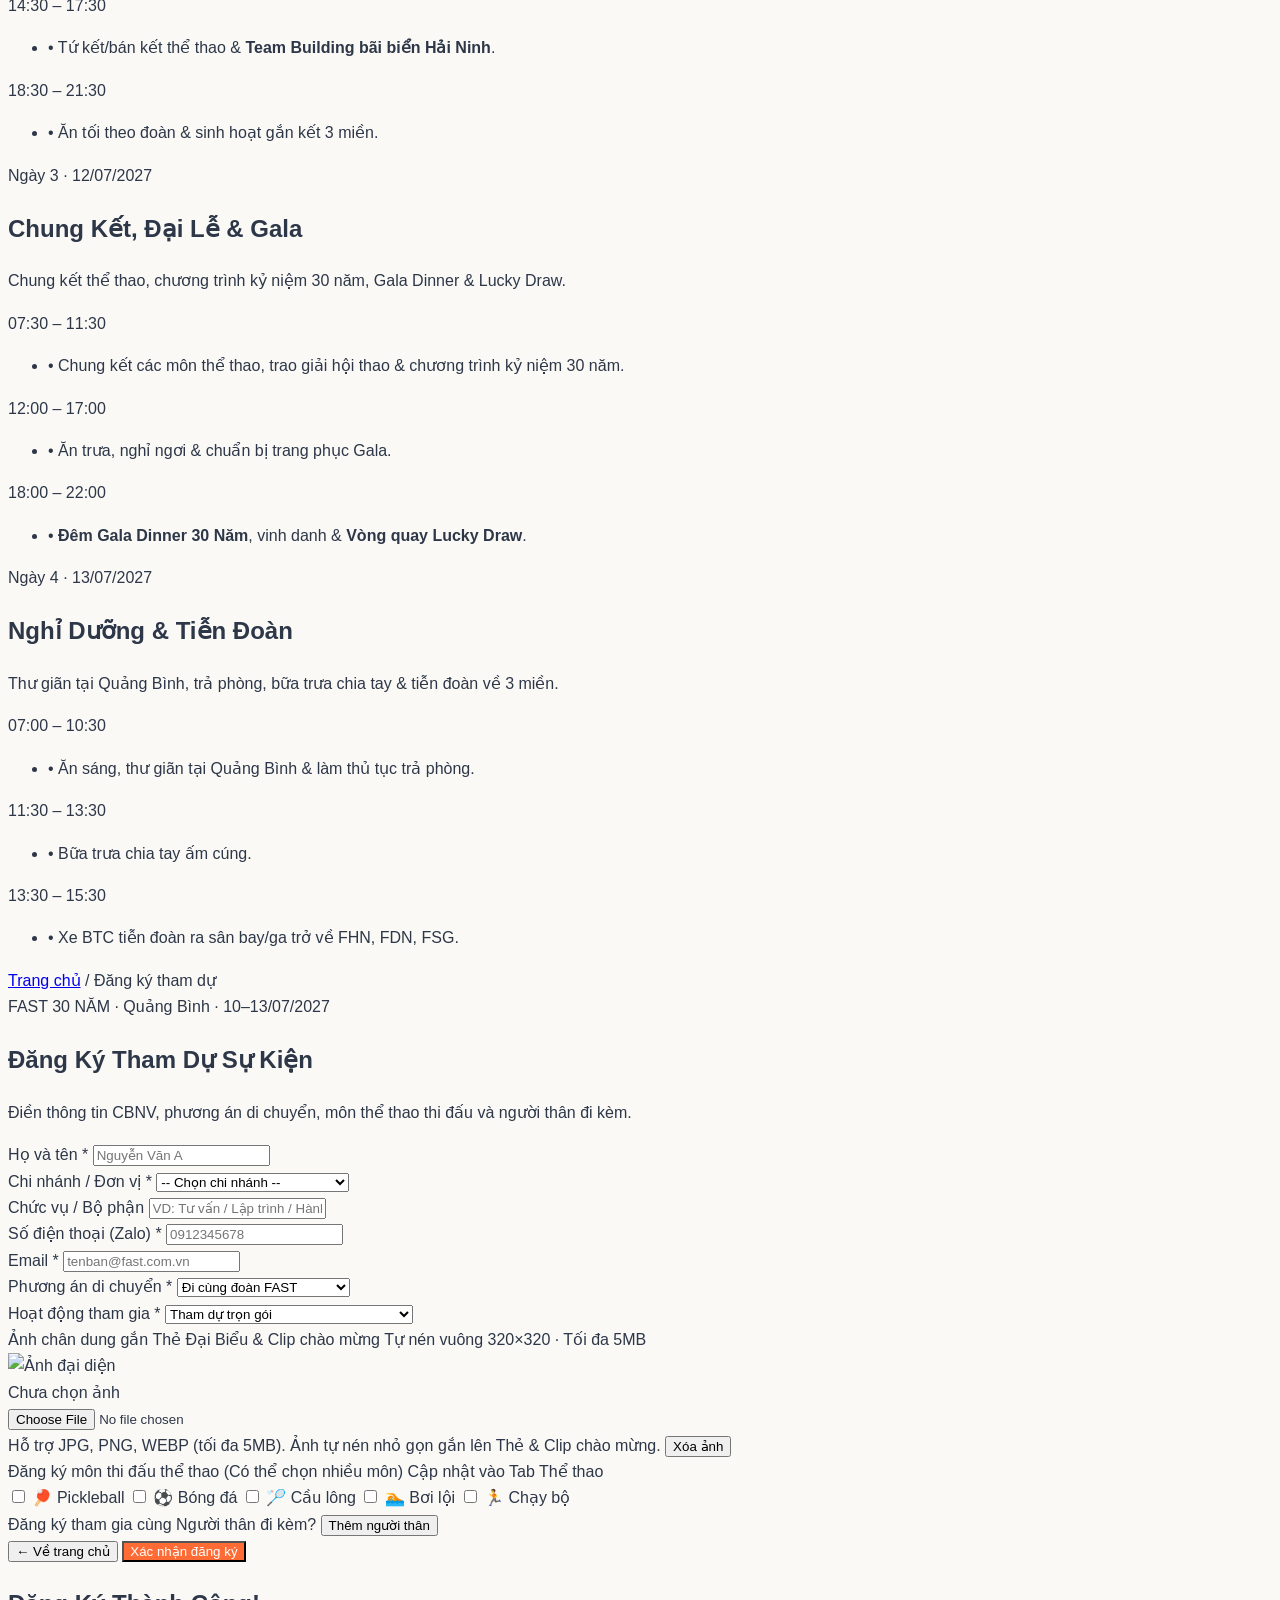
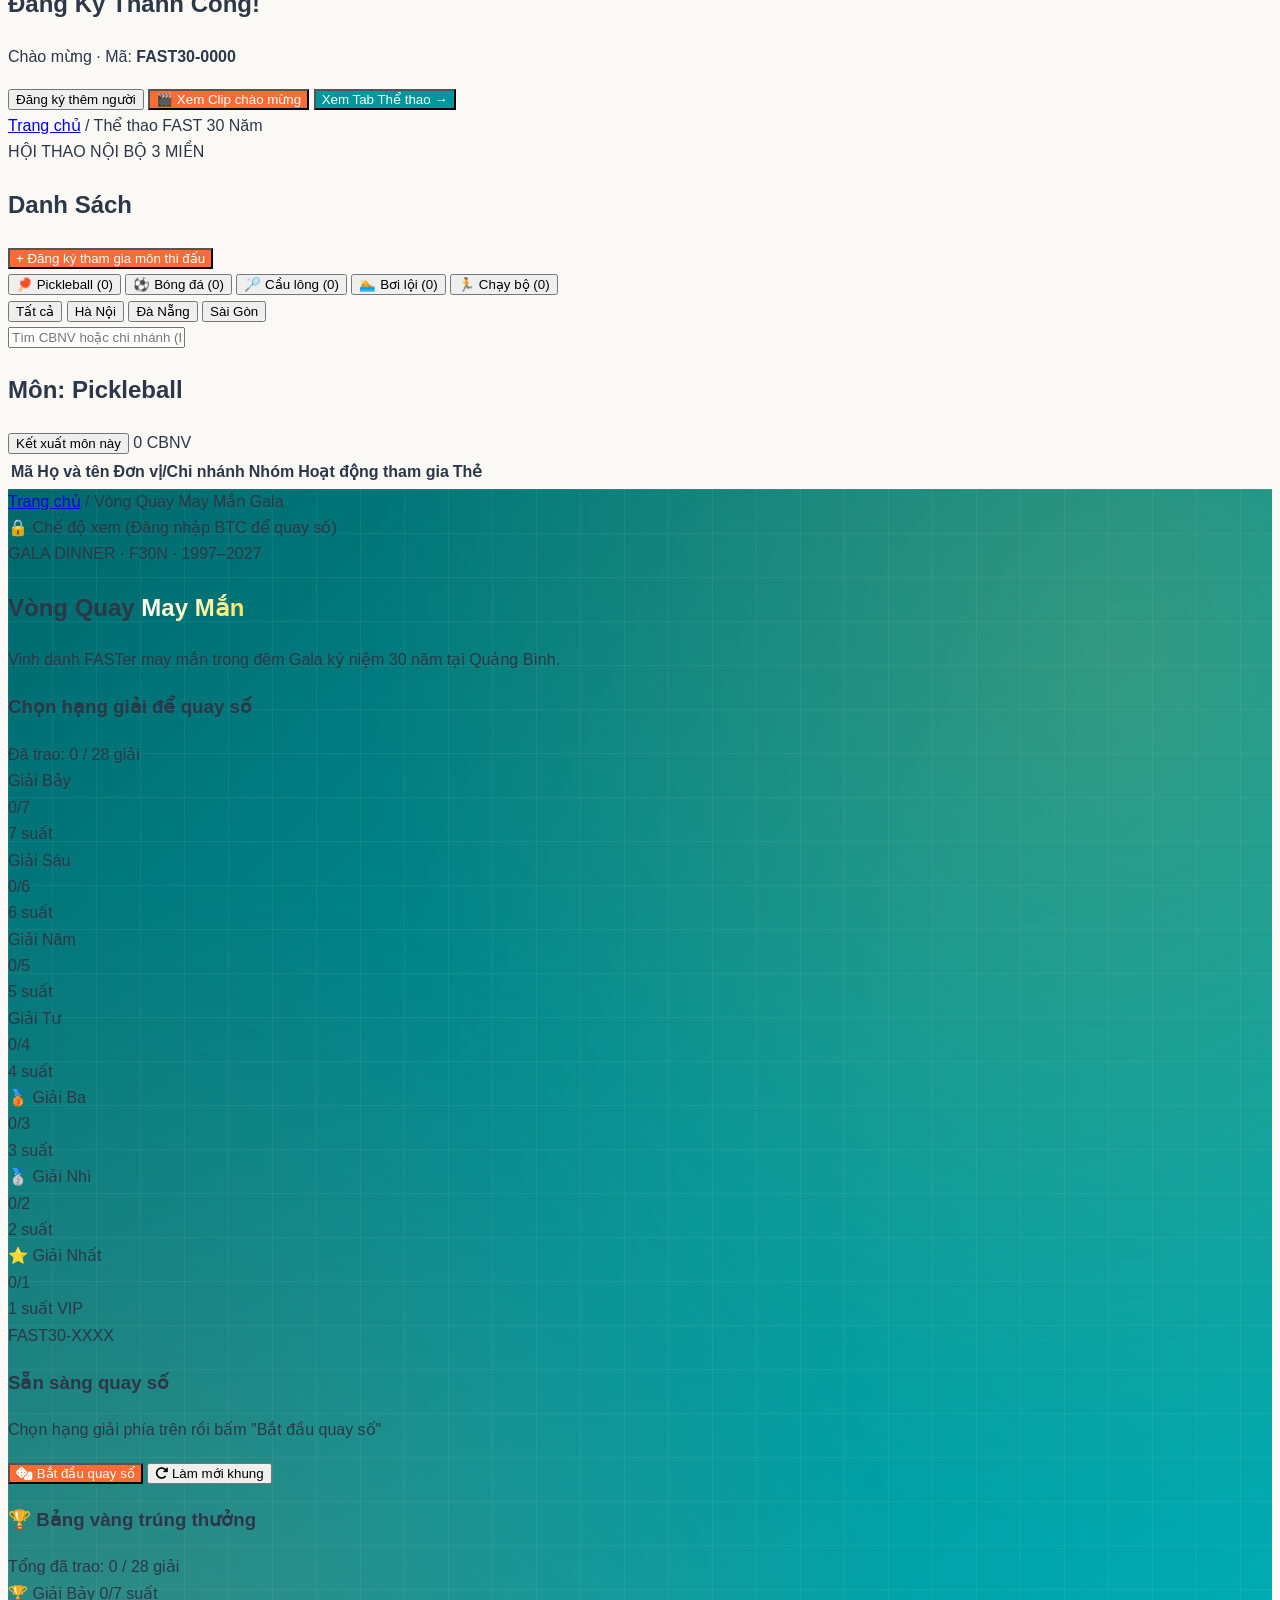
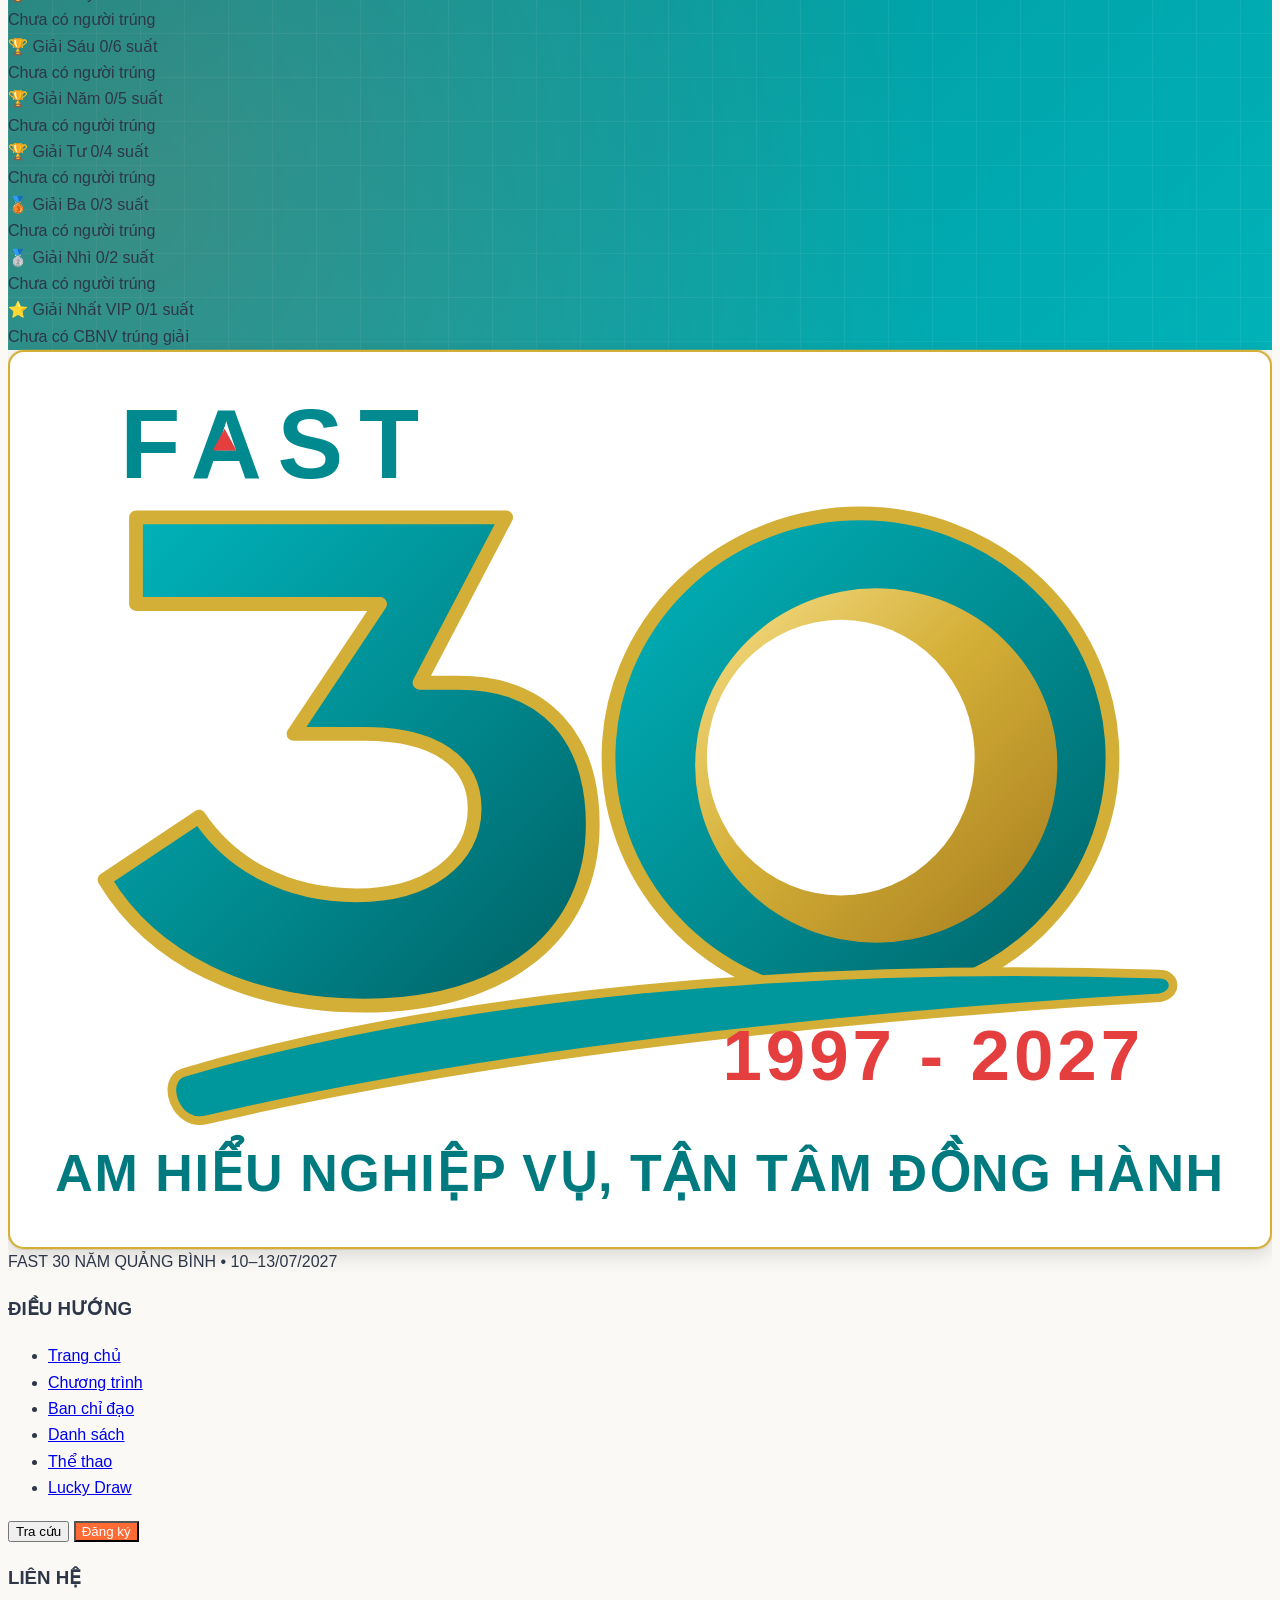
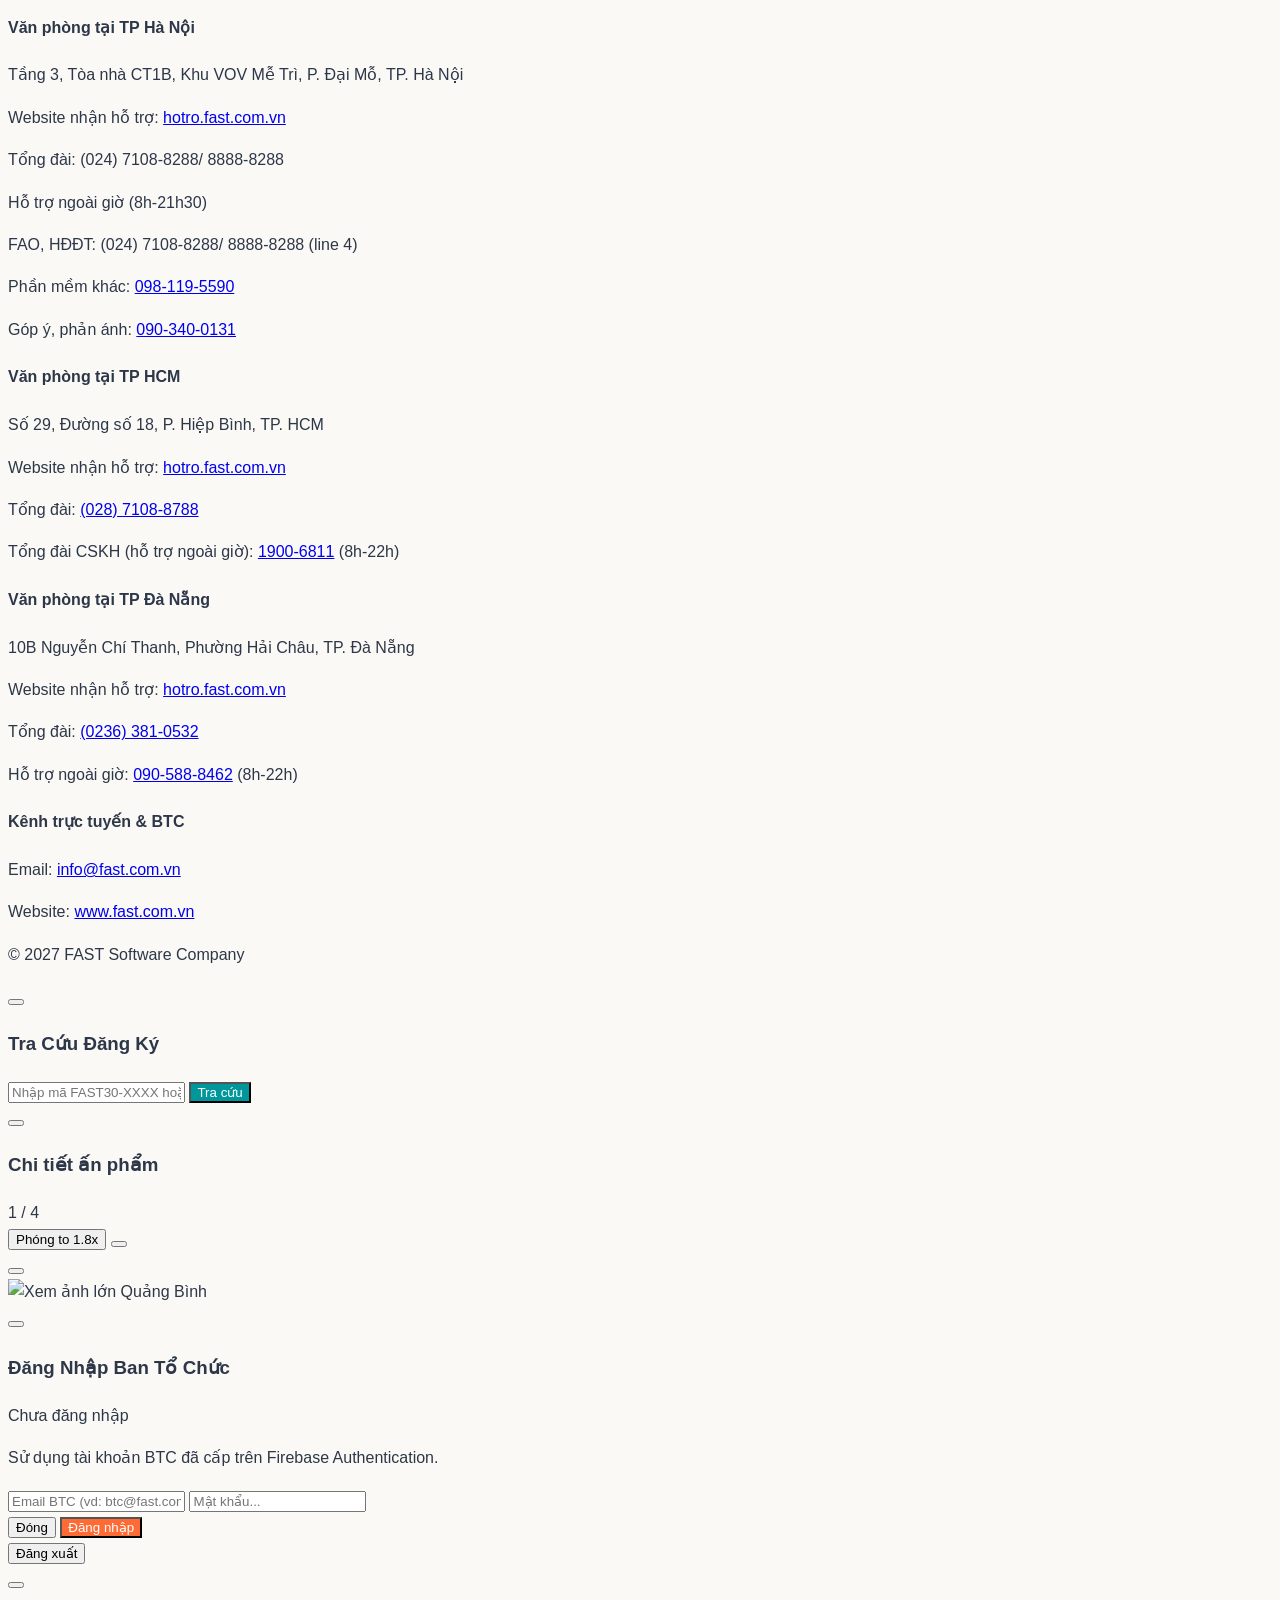
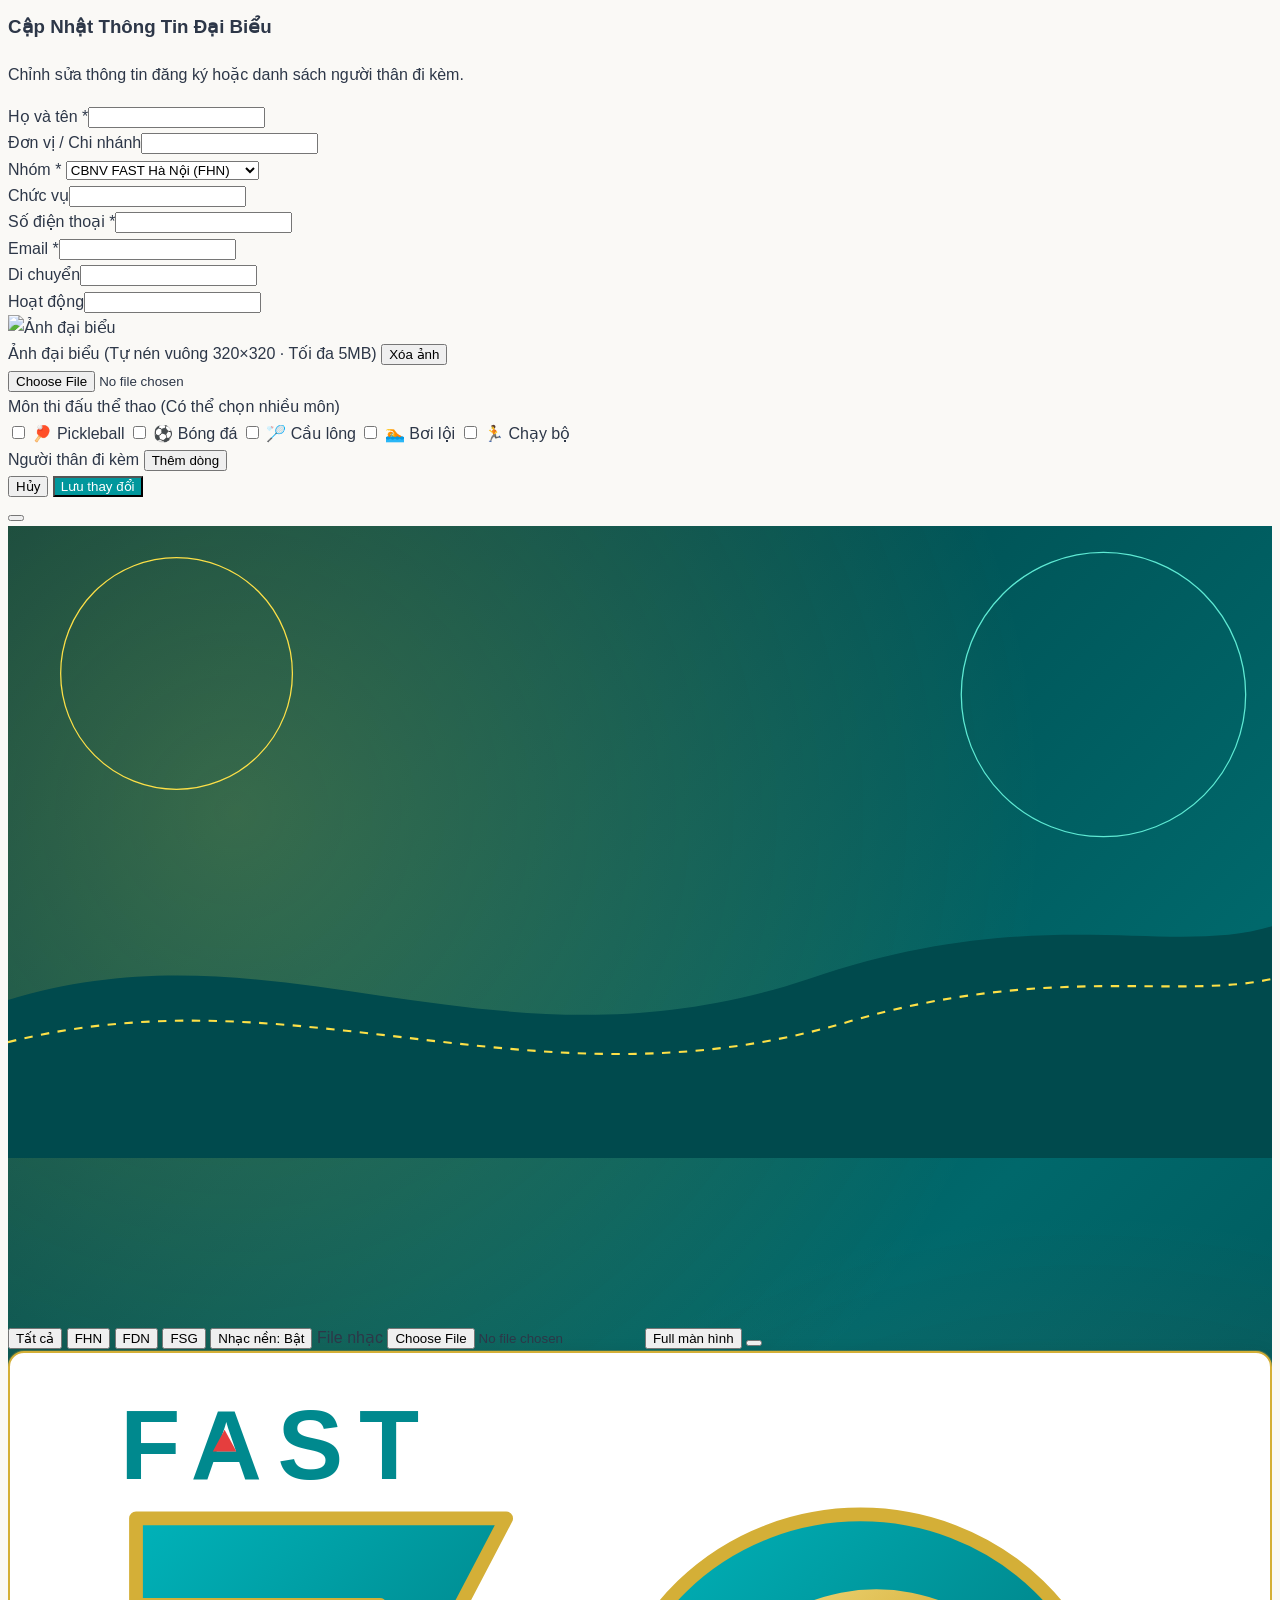
